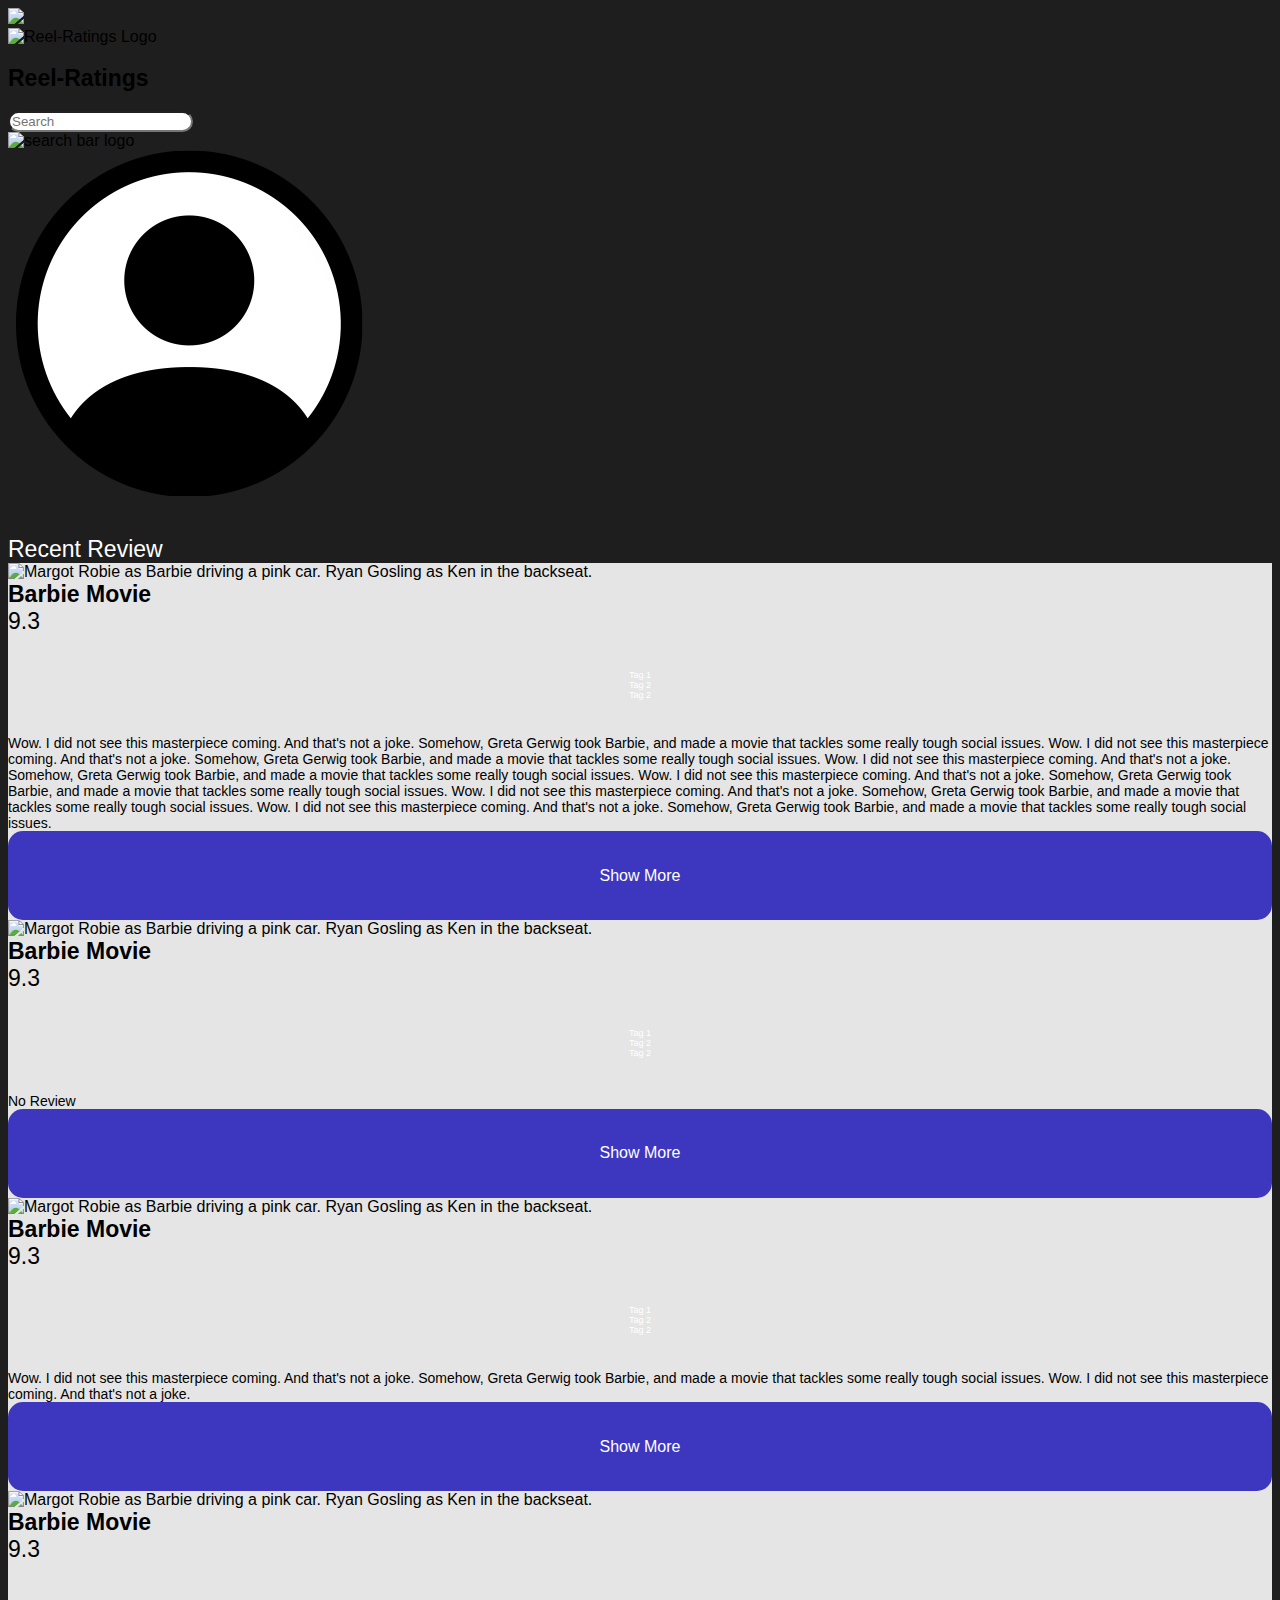
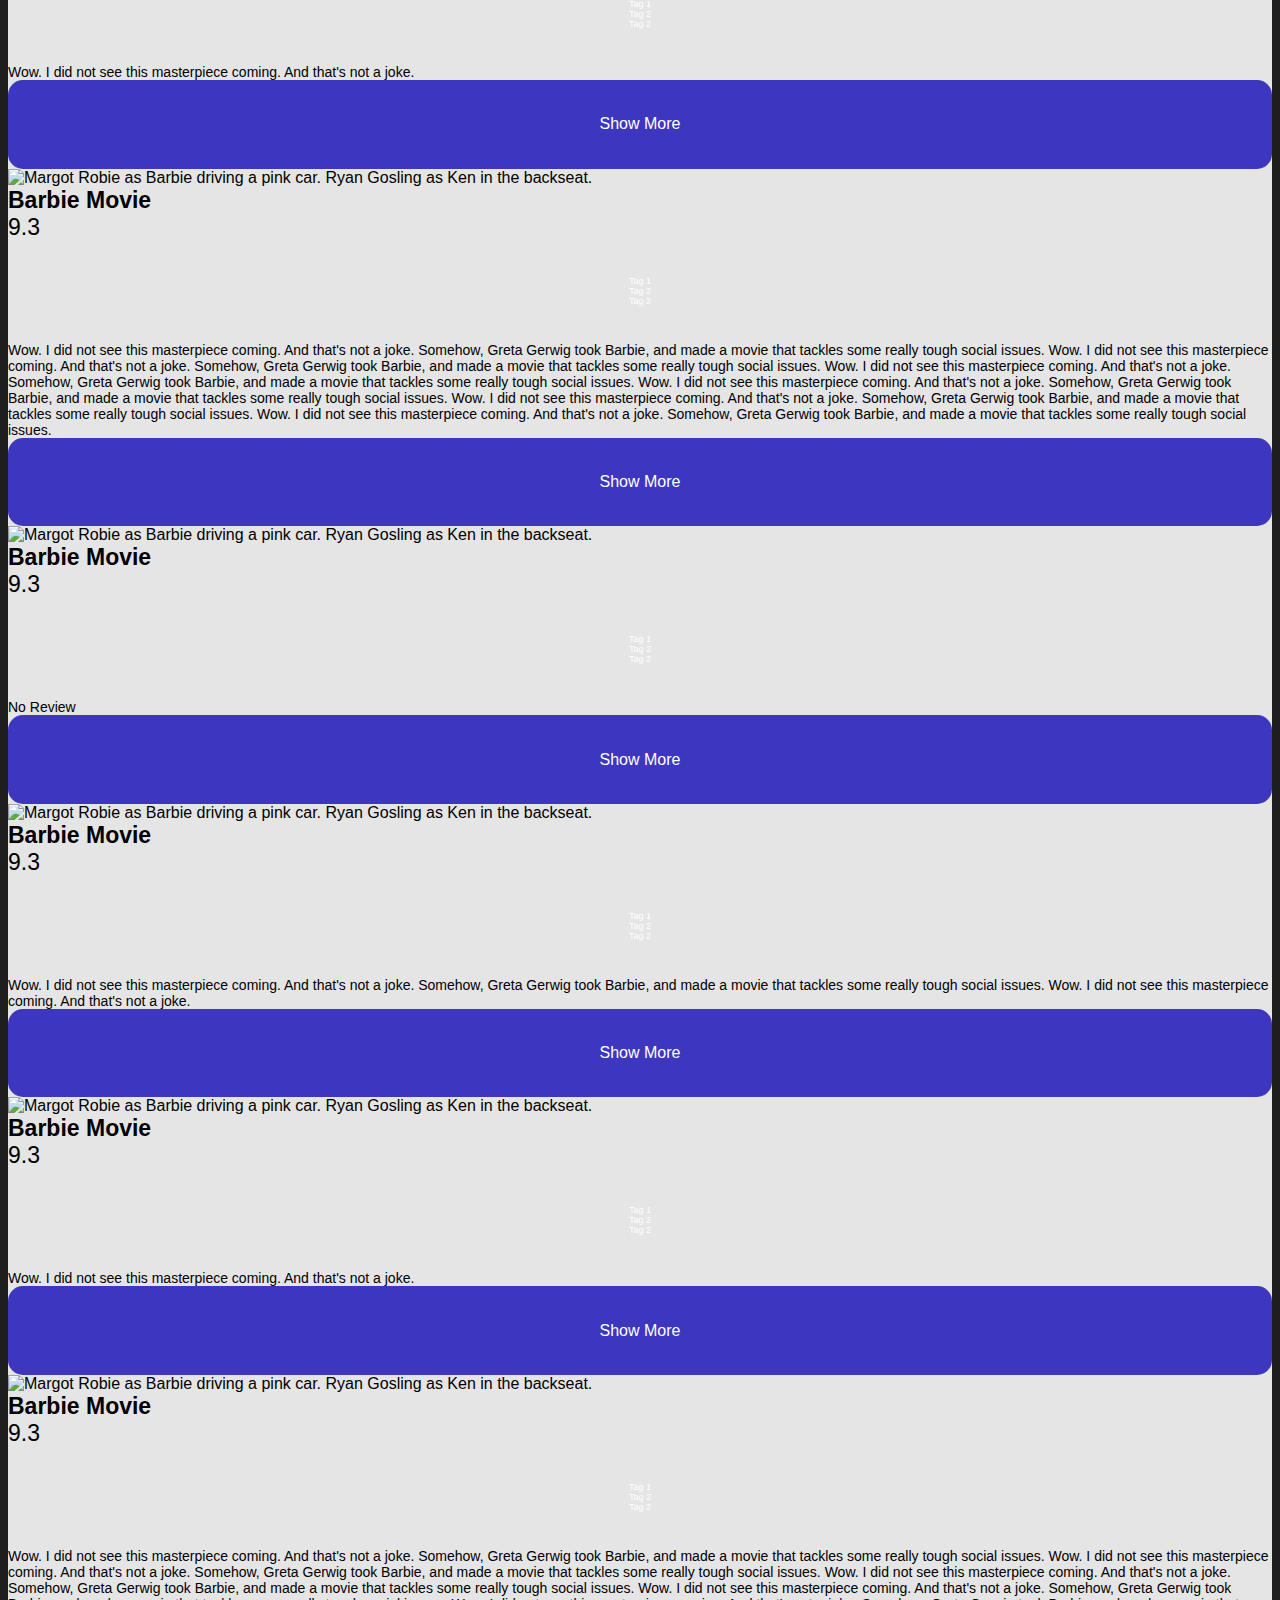
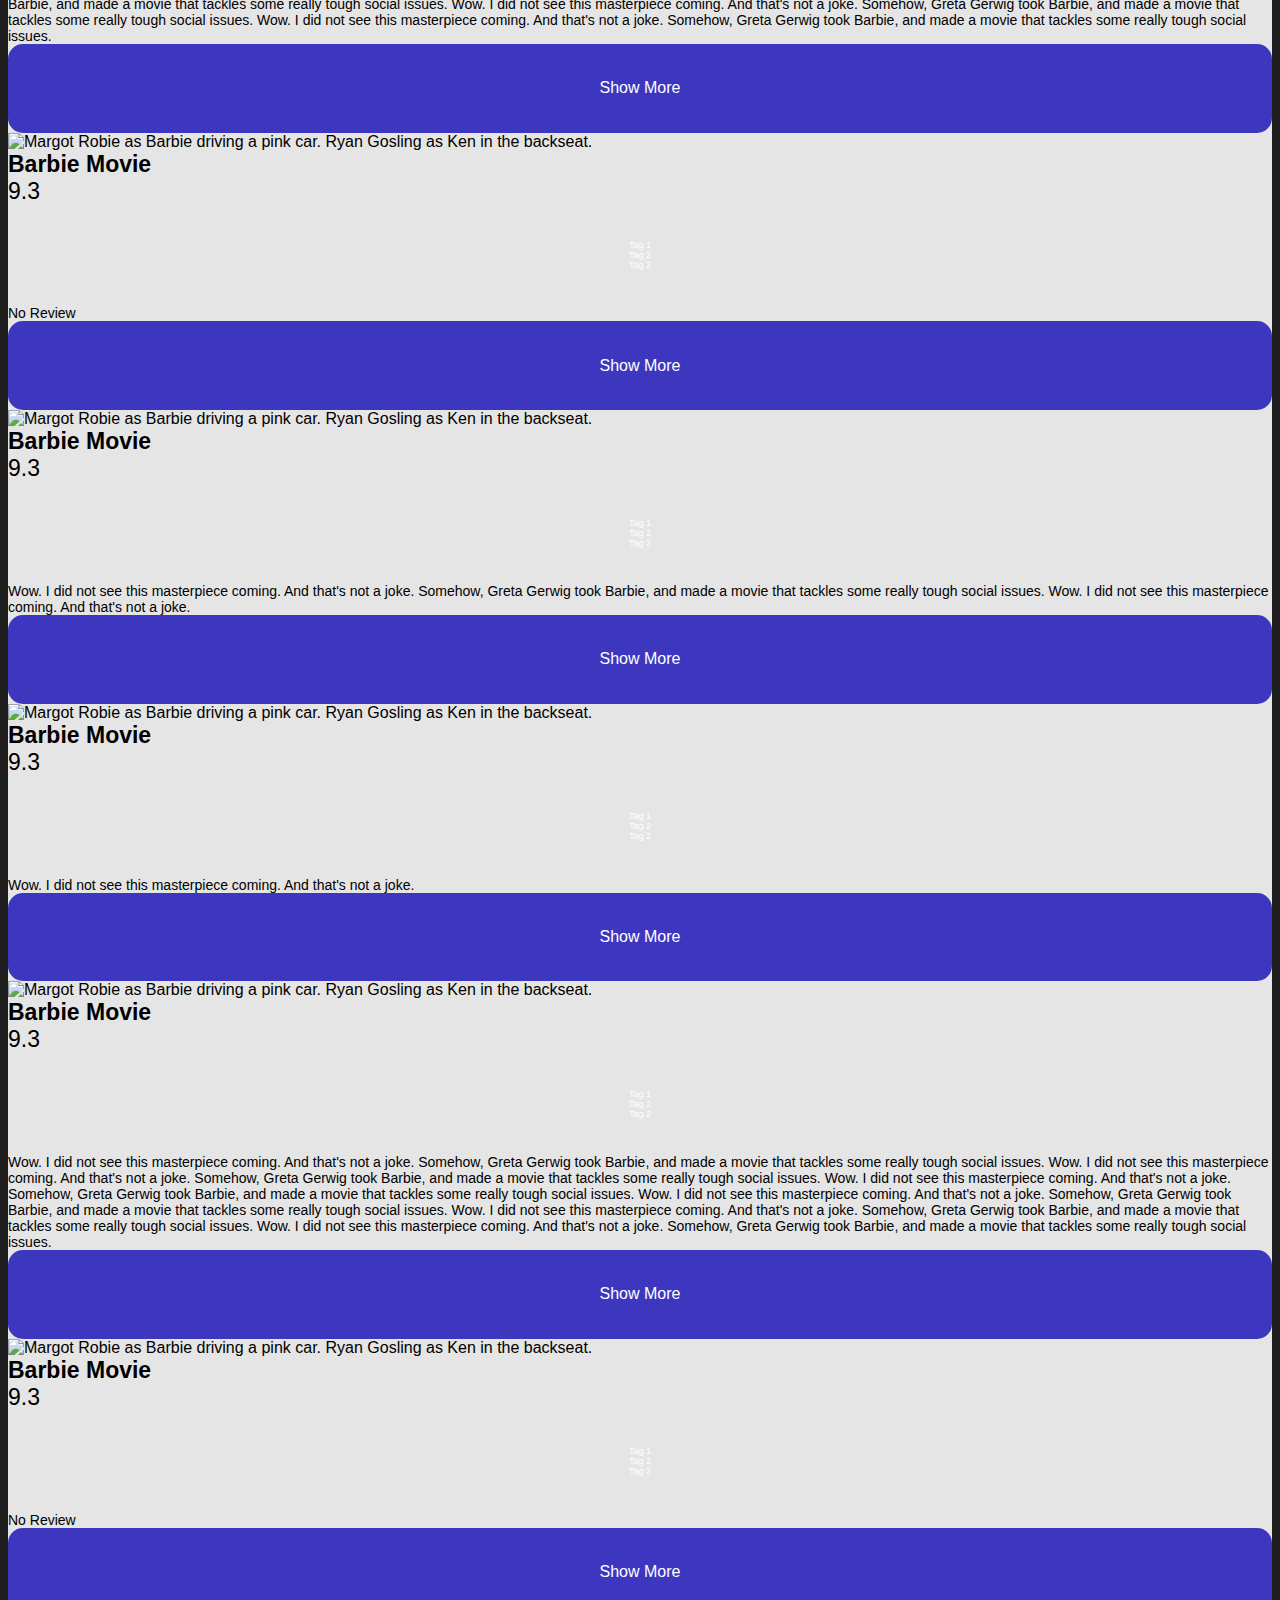
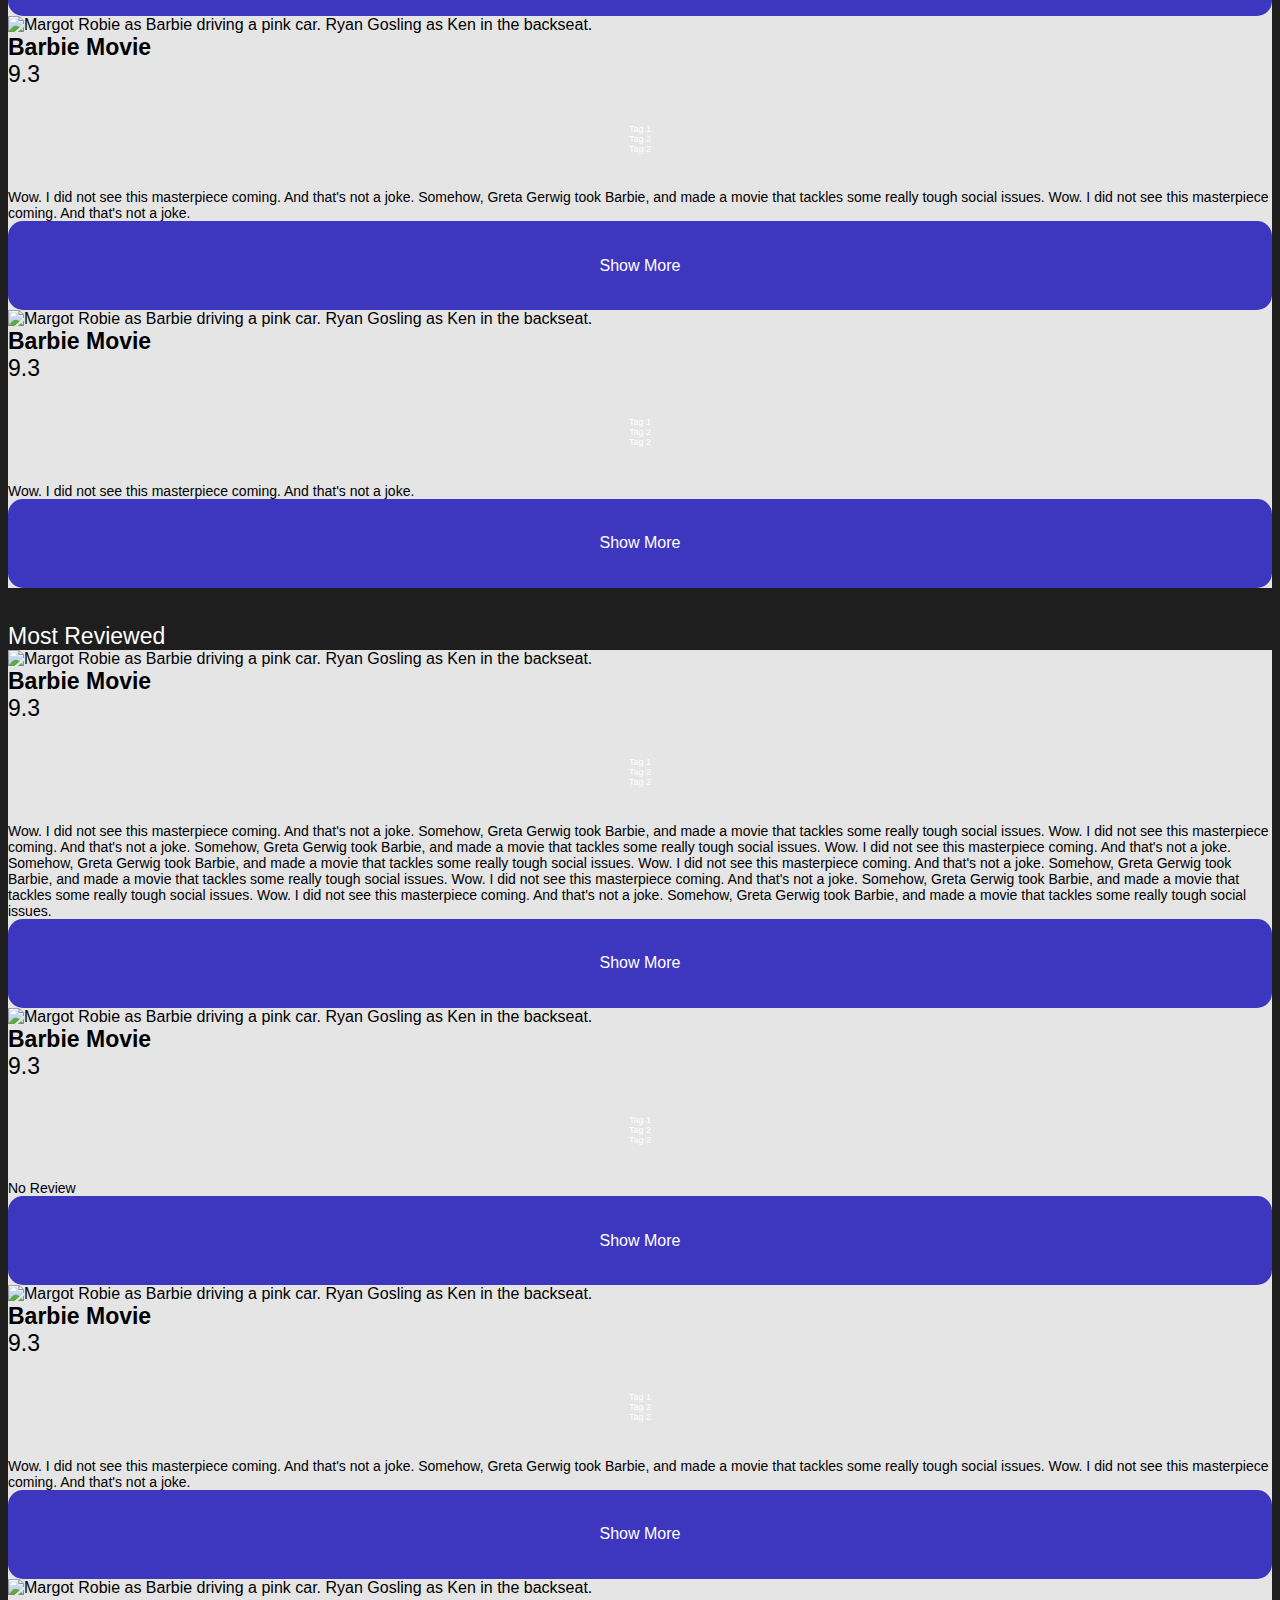
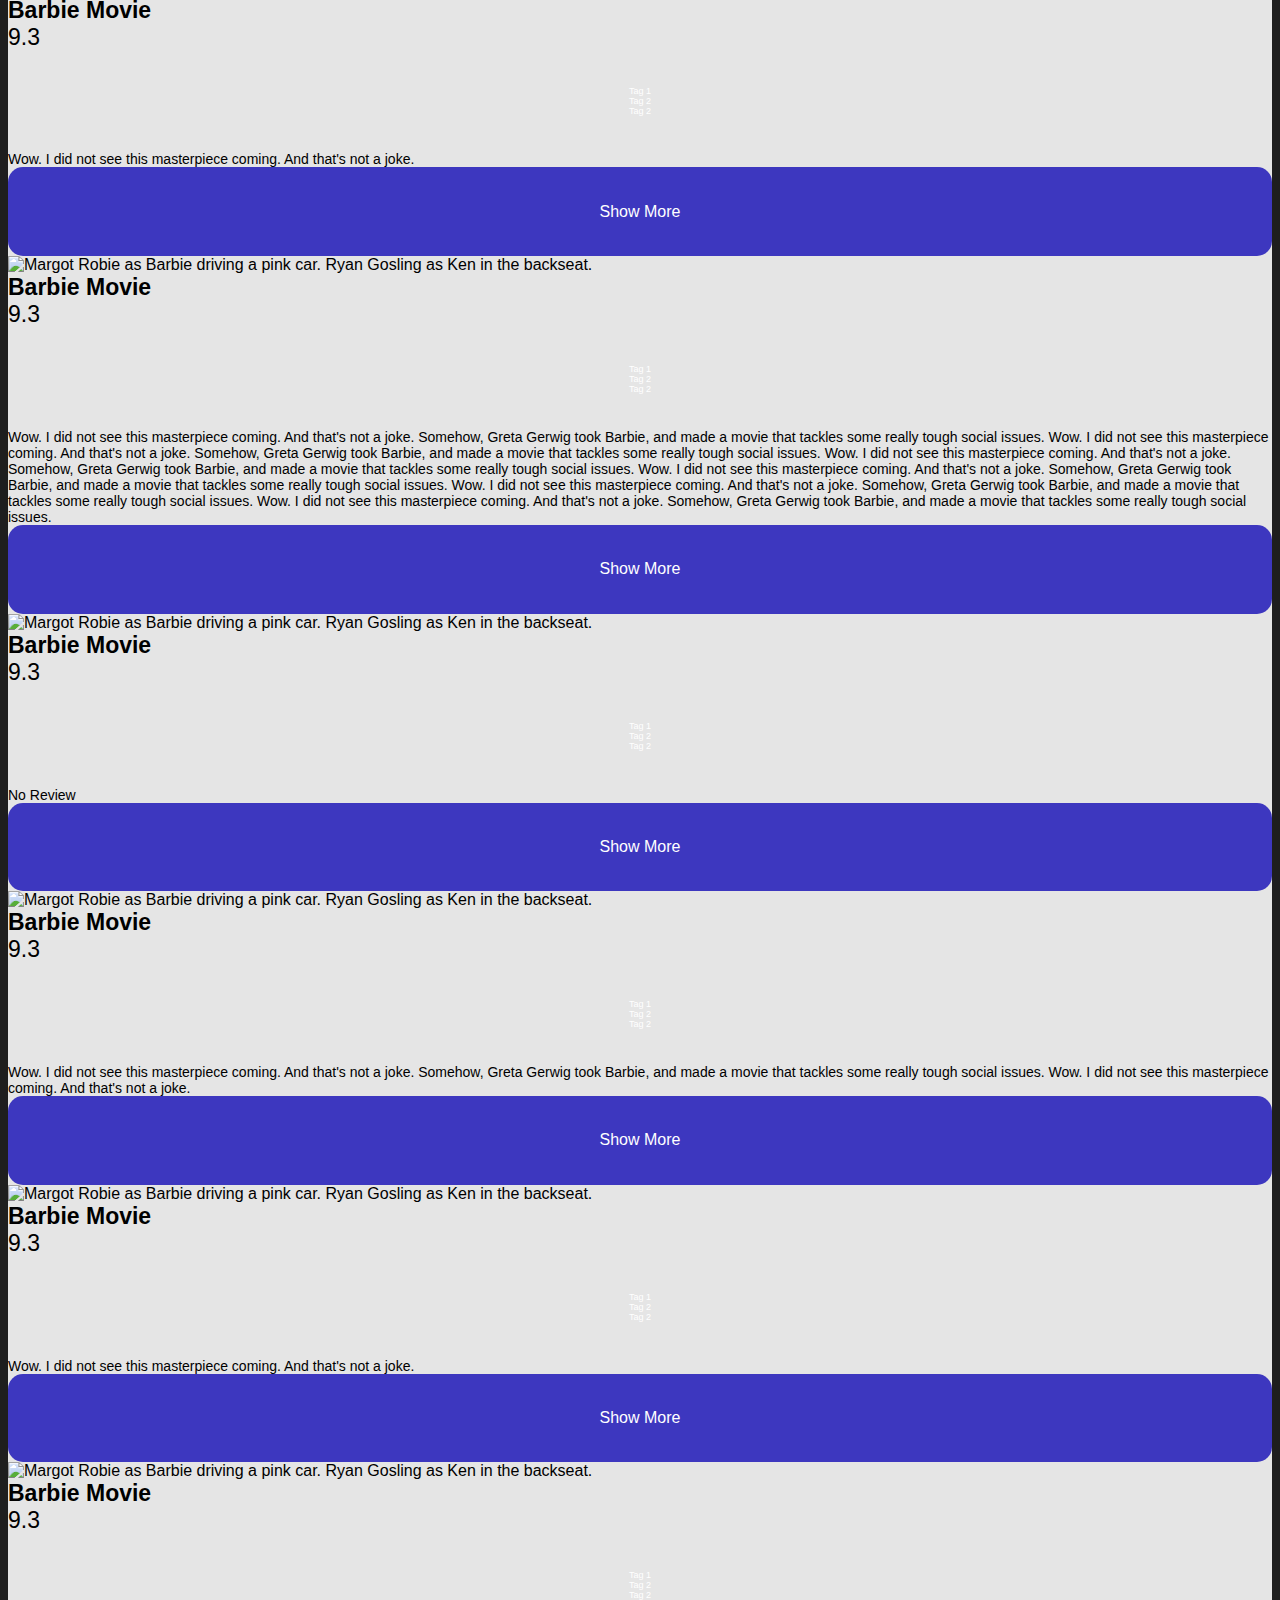
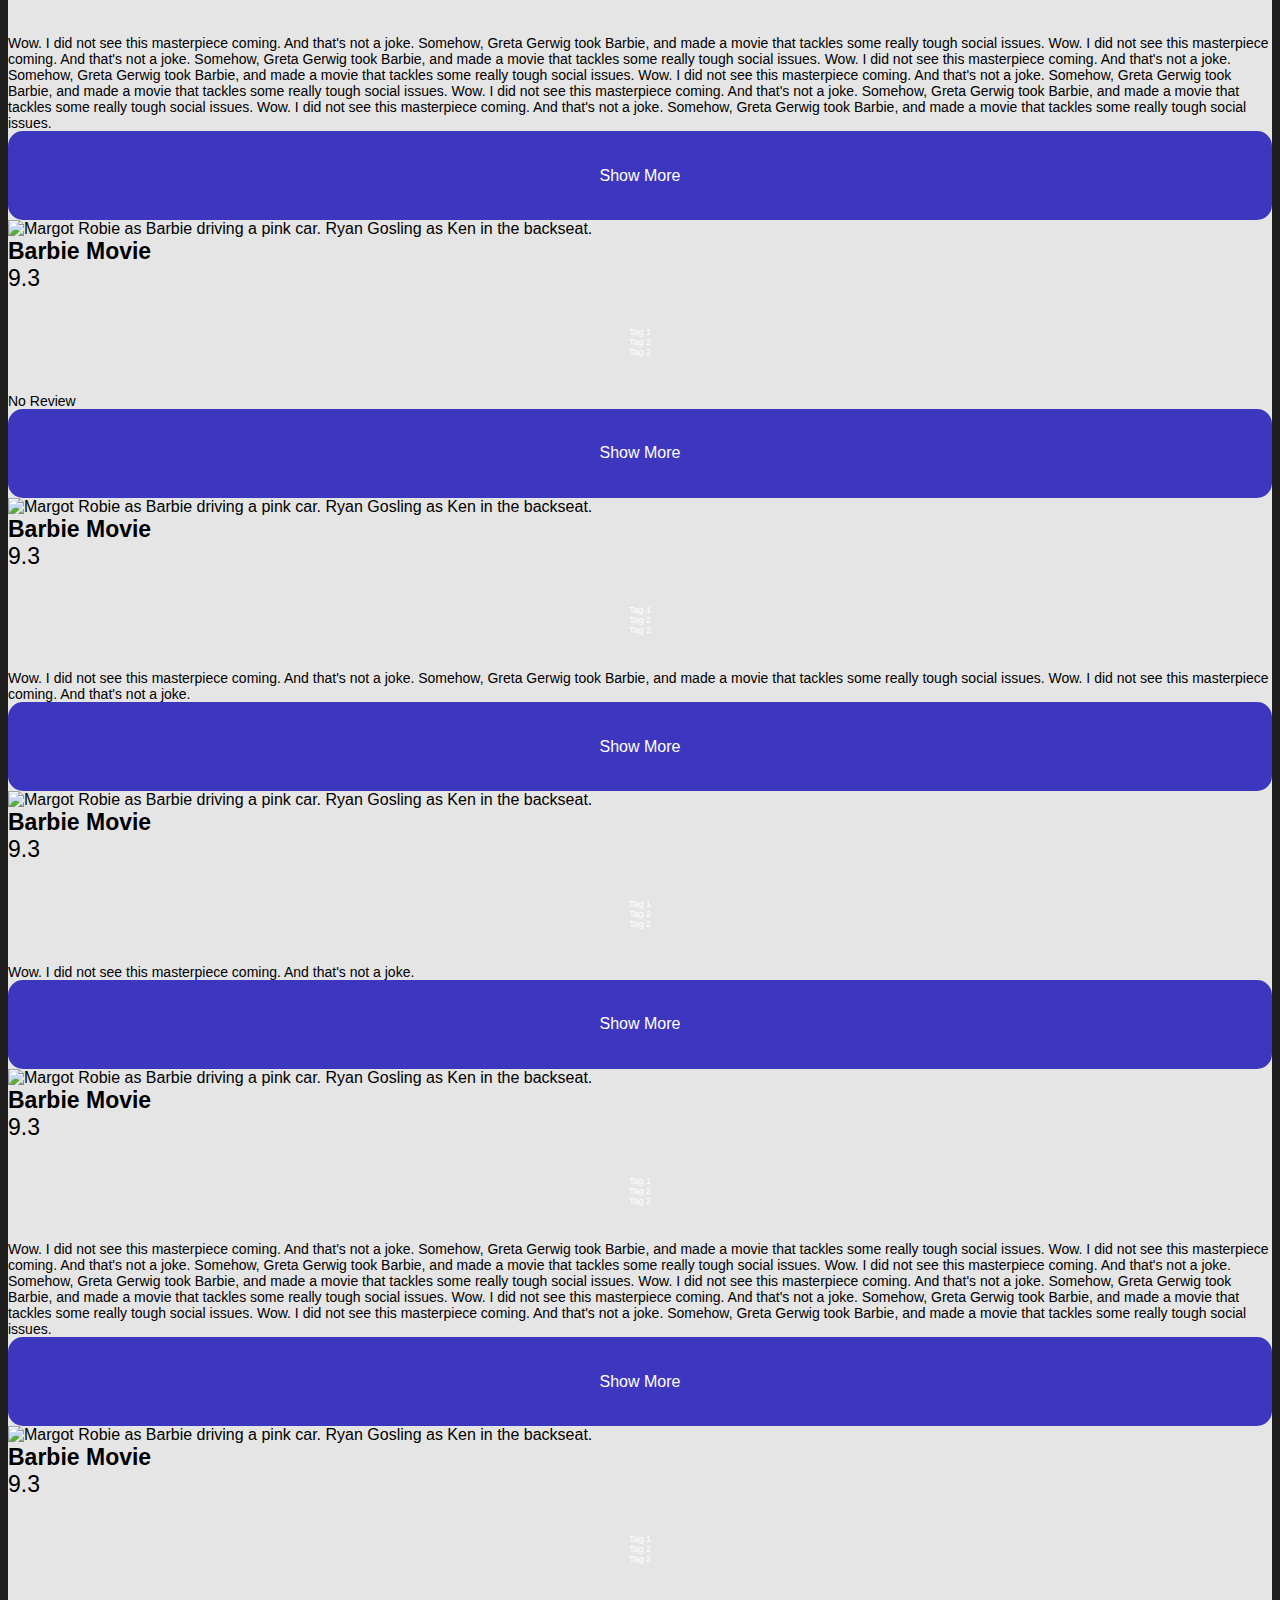
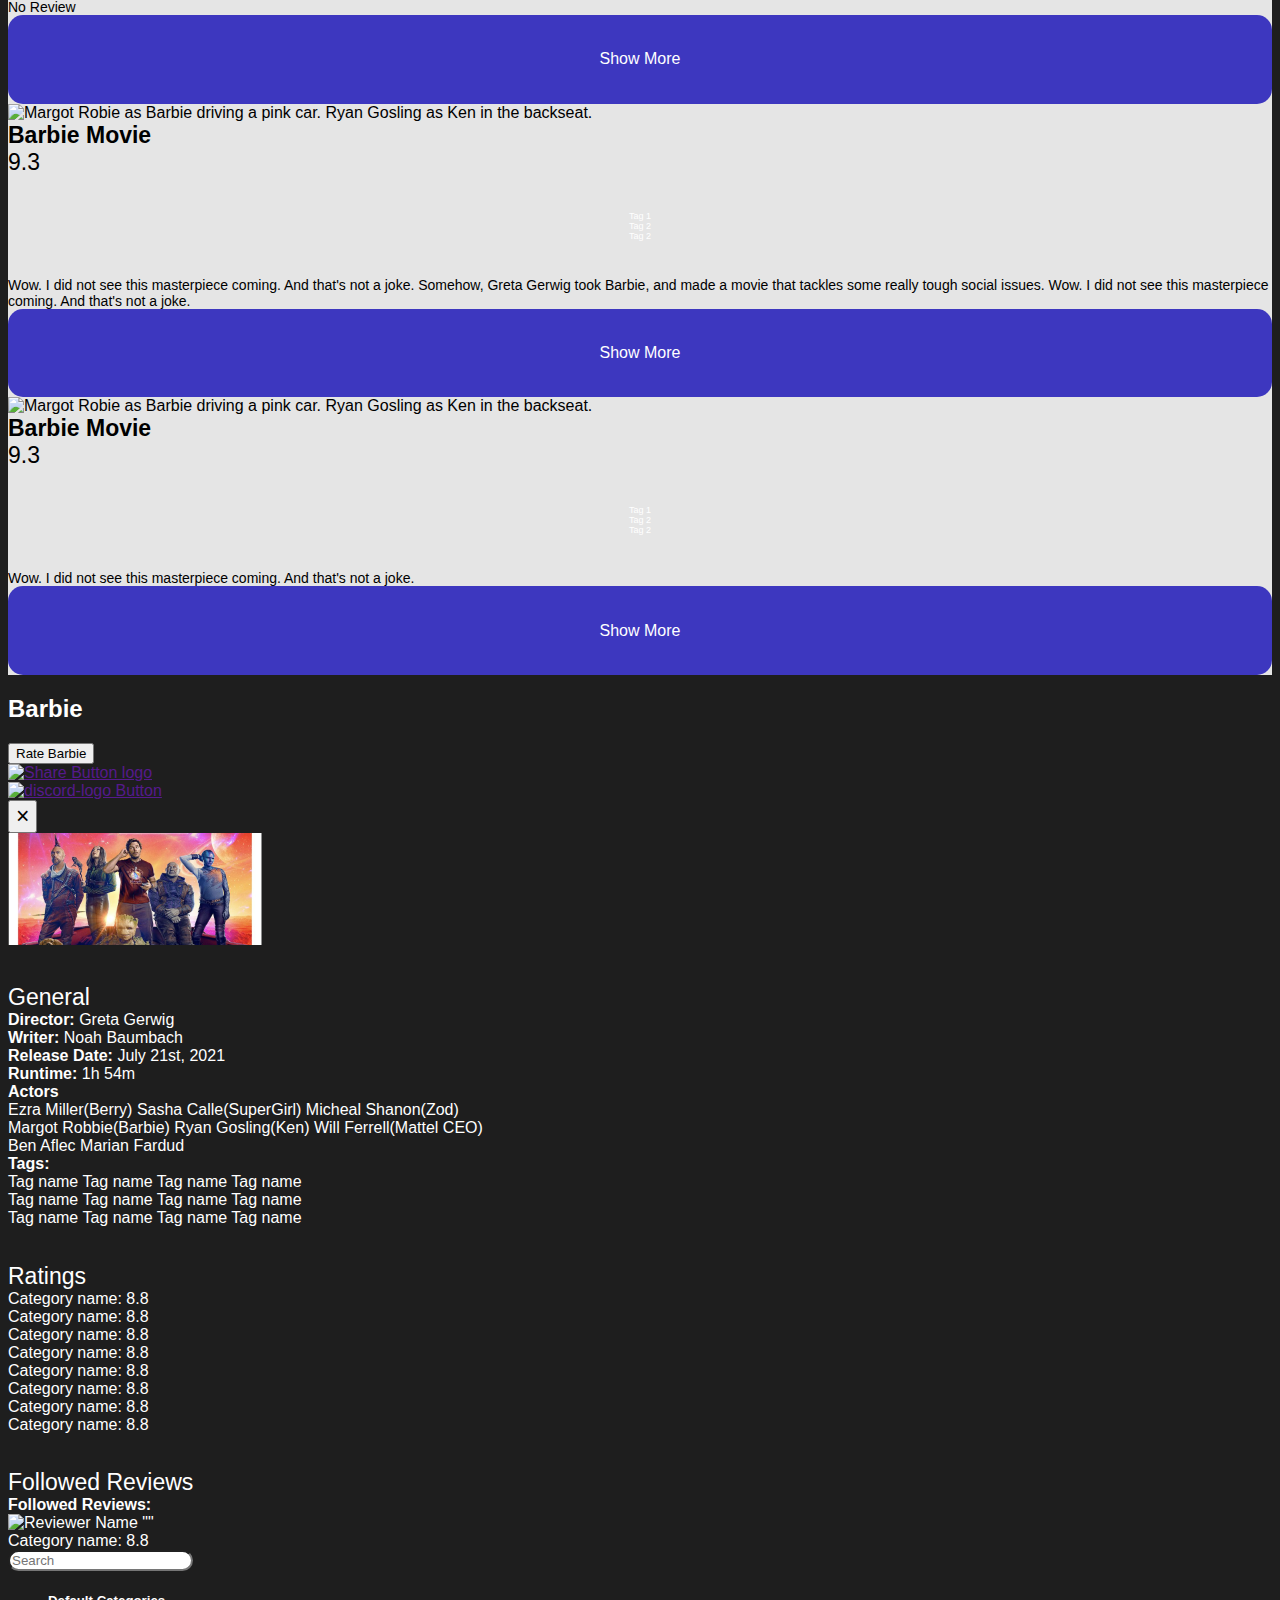
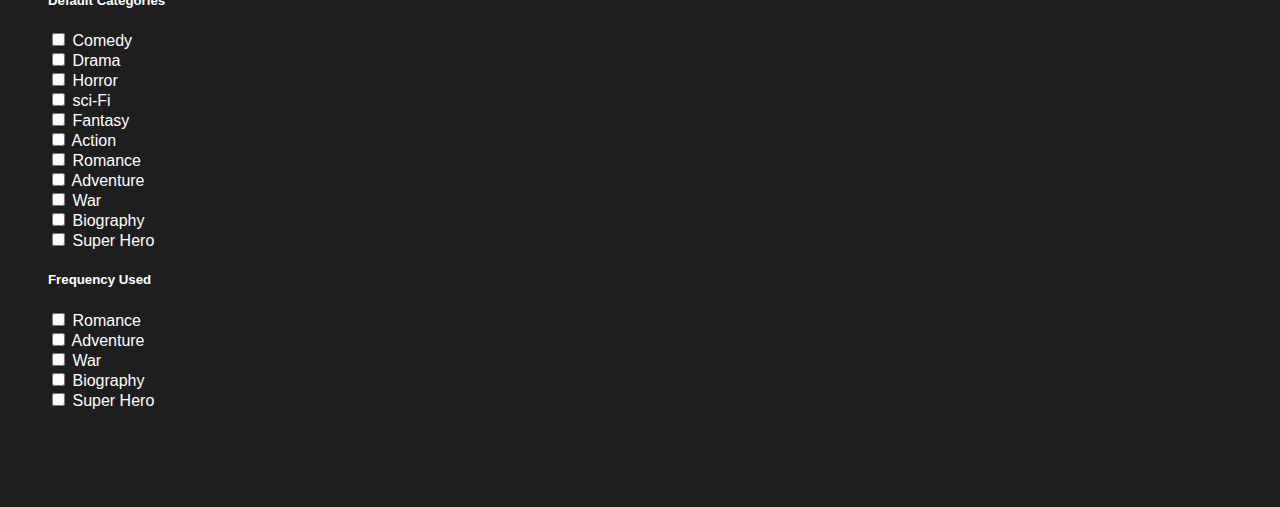
==== frontend/reel-rating-display-service/src/main/webapp/views/home.html @ 6cfa8450 "Merge pull request #8 from PavlAvstin/dev" ====
<!DOCTYPE html>
<html lang="en">

<head>
    <meta charset="UTF-8">
    <meta name="viewport" content="width=device-width, initial-scale=1.0">
    <title>Home Page - Reel Ratings</title>
    <!-- All imports are local routing or cdns -->
    <link 
        rel="stylesheet" crossorigin="anonymous"
        integrity="sha384-T3c6CoIi6uLrA9TneNEoa7RxnatzjcDSCmG1MXxSR1GAsXEV/Dwwykc2MPK8M2HN"
        href="https://cdn.jsdelivr.net/npm/bootstrap@5.3.2/dist/css/bootstrap.min.css" 
    />
    <!-- Add Bootstrap CSS link -->
    <link rel="stylesheet" href="../css/global.css"><!-- Link to CSS file -->
</head>

<body class="mbMD">
    <header class="row darkFG g-0 brBottom bcBottom pt-1 pb-1">
        <div class="col-3 offset-1">
            <div class="row">
                <div class="col-2 iconWidth p-0">
                    <img src="../images/list-white.png" class="img-fluid vcToParent" />
                </div> 
                <div class="col-2">
                    <img 
                        src="../images/Reel Rating Logo.png" 
                        alt="Reel-Ratings Logo" 
                        class="img-fluid vcToParent"
                    >
                </div>
                <div class="col-8">
                    <h2 class="text-white mdFont vcToParent">Reel-Ratings</h2>
                </div>
            </div>
        </div>

        <div class="col-3 offset-4">
            <div class="row g-0 vcToParent customShadow">
                <div class="input-group" id="searchContainer">
                    <input class="form-control brAll" type="search" placeholder="Search" aria-label="Search">
                    <div class="input-group-append">
                        <div class="btPrimaryStyle iconWidth pXL prXXL plXXL brRight" type="submit">
                            <img src="../images/search-white.png" alt="search bar logo" class="img-fluid">
                        </div>
                    </div>
                </div>
                <div id="profileIconContainer" class="iconWidth">
                    <img src="../images/bsIconPerson.png" alt="profile picture" class="img-fluid">
                </div>
            </div>
        </div>
    </header>

    <!--  **************************************Cards Start Here******************************************-->
    <div class="row"> <!-- Start of cards -->
        <div class="col-10 offset-1">
            <div class="titleGridRow mtXSM">
                <span class="gridTitle mdFont fontWhite mtXSM">Recent Review</span>
                <span class="titleLine brAll vcToParent customShadow"></span>
            </div>
            <div class="carousel slide mtXXSM row" data-bs-ride="carousel" id="recentReviewCarousel">
                <div class="carousel-inner">
                    <div class="carousel-item active"  data-bs-interval="15000">
                        <div class="carouselRow">
                            <div class="movieCard bgNeutral card">
                                <img 
                                    src="../images/Barbie.webp" class="card-img-top  pt-1"
                                    alt="Margot Robie as Barbie driving a pink car. Ryan Gosling as Ken in the backseat." 
                                />
                                <div class="card-body">
                                    <div class="row g-0">
                                        <div class=" col-10 card-title mdFont">Barbie Movie</div>
                                        <div class=" col-2 textRight mdFont">9.3</div>
                                    </div>
                                    <progress-bar 
                                        scaleStart="1" scaleEnd="10" ratingValue="9.3" 
                                        lowRatingColor="#3d37bf" highRatingColor="#00ff00">
                                    </progress-bar>
                                    <div class="row g-0 mtXSM mbXSM">
                                        <div class="brAll pXXSM col-4 textCenter fontWhite bgSecondary xsFont">Tag 1</div>
                                        <div class="brAll pXXSM col-4 textCenter fontWhite bgSecondary xsFont">Tag 2</div>
                                        <div class="brAll pXXSM col-4 textCenter fontWhite bgSecondary xsFont">Tag 2</div>
                                    </div>
                                    <div class="card-text">
                                        <div class="fadeAwayNeutral fullWidth"></div>
                                        Wow. I did not see this masterpiece coming. And that's not a joke. Somehow, Greta
                                        Gerwig took Barbie, and made a movie that tackles some really tough social issues.
                                        Wow. I did not see this masterpiece coming. And that's not a joke. Somehow, Greta
                                        Gerwig took Barbie, and made a movie that tackles some really tough social issues.
                                        Wow. I did not see this masterpiece coming. And that's not a joke. Somehow, Greta
                                        Gerwig took Barbie, and made a movie that tackles some really tough social issues.
                                        Wow. I did not see this masterpiece coming. And that's not a joke. Somehow, Greta
                                        Gerwig took Barbie, and made a movie that tackles some really tough social issues.
                                        Wow. I did not see this masterpiece coming. And that's not a joke. Somehow, Greta
                                        Gerwig took Barbie, and made a movie that tackles some really tough social issues.
                                        Wow. I did not see this masterpiece coming. And that's not a joke. Somehow, Greta
                                        Gerwig took Barbie, and made a movie that tackles some really tough social issues.
                                    </div>
                                    <div 
                                        data-bs-toggle="modal" data-bs-target="#showMoreModal"
                                        class="bgPrimary fontWhite fullWidth btPrimaryStyle textCenter ptXSM pbXSM brAll customShadow"
                                    >
                                        Show More
                                    </div>
                                </div>
                            </div>
                            <div class="movieCard bgNeutral card">
                                <img 
                                    src="../images/Barbie.webp" class="card-img-top  pt-1"
                                    alt="Margot Robie as Barbie driving a pink car. Ryan Gosling as Ken in the backseat." 
                                />
                                <div class="card-body">
                                    <div class="row g-0">
                                        <div class=" col-10 card-title mdFont">Barbie Movie</div>
                                        <div class=" col-2 textRight mdFont">9.3</div>
                                    </div>
                                    <progress-bar 
                                        scaleStart="1" scaleEnd="10" ratingValue="9.3" 
                                        lowRatingColor="#3d37bf" highRatingColor="#00ff00">
                                    </progress-bar>
                                    <div class="row g-0 mtXSM mbXSM">
                                        <div class="brAll pXXSM col-4 textCenter fontWhite bgSecondary xsFont">Tag 1</div>
                                        <div class="brAll pXXSM col-4 textCenter fontWhite bgSecondary xsFont">Tag 2</div>
                                        <div class="brAll pXXSM col-4 textCenter fontWhite bgSecondary xsFont">Tag 2</div>
                                    </div>
                                    <div class="card-text">
                                        <div class="fadeAwayNeutral fullWidth"></div>
                                        No Review
                                    </div>
                                    <div 
                                        data-bs-toggle="modal" data-bs-target="#showMoreModal"
                                        class="bgPrimary fontWhite fullWidth btPrimaryStyle textCenter ptXSM pbXSM brAll customShadow"
                                    >
                                        Show More
                                    </div>
                                </div>
                            </div>
                            <div class="movieCard bgNeutral card">
                                <img 
                                    src="../images/Barbie.webp" class="card-img-top  pt-1"
                                    alt="Margot Robie as Barbie driving a pink car. Ryan Gosling as Ken in the backseat." 
                                />
                                <div class="card-body">
                                    <div class="row g-0">
                                        <div class=" col-10 card-title mdFont">Barbie Movie</div>
                                        <div class=" col-2 textRight mdFont">9.3</div>
                                    </div>
                                    <progress-bar 
                                        scaleStart="1" scaleEnd="10" ratingValue="9.3" 
                                        lowRatingColor="#3d37bf" highRatingColor="#00ff00">
                                    </progress-bar>
                                    <div class="row g-0 mtXSM mbXSM">
                                        <div class="brAll pXXSM col-4 textCenter fontWhite bgSecondary xsFont">Tag 1</div>
                                        <div class="brAll pXXSM col-4 textCenter fontWhite bgSecondary xsFont">Tag 2</div>
                                        <div class="brAll pXXSM col-4 textCenter fontWhite bgSecondary xsFont">Tag 2</div>
                                    </div>
                                    <div class="card-text">
                                        <div class="fadeAwayNeutral fullWidth"></div>
                                        Wow. I did not see this masterpiece coming. And that's not a joke. Somehow, Greta
                                        Gerwig took Barbie, and made a movie that tackles some really tough social issues.
                                        Wow. I did not see this masterpiece coming. And that's not a joke.
                                    </div>
                                    <div 
                                        data-bs-toggle="modal" data-bs-target="#showMoreModal"
                                        class="bgPrimary fontWhite fullWidth btPrimaryStyle textCenter ptXSM pbXSM brAll customShadow"
                                    >
                                        Show More
                                    </div>
                                </div>
                            </div>
                            <div class="movieCard bgNeutral card">
                                <img 
                                    src="../images/Barbie.webp" class="card-img-top  pt-1"
                                    alt="Margot Robie as Barbie driving a pink car. Ryan Gosling as Ken in the backseat." 
                                />
                                <div class="card-body">
                                    <div class="row g-0">
                                        <div class=" col-10 card-title mdFont">Barbie Movie</div>
                                        <div class=" col-2 textRight mdFont">9.3</div>
                                    </div>
                                    <progress-bar 
                                        scaleStart="1" scaleEnd="10" ratingValue="9.3" 
                                        lowRatingColor="#3d37bf" highRatingColor="#00ff00">
                                    </progress-bar>
                                    <div class="row g-0 mtXSM mbXSM">
                                        <div class="brAll pXXSM col-4 textCenter fontWhite bgSecondary xsFont">Tag 1</div>
                                        <div class="brAll pXXSM col-4 textCenter fontWhite bgSecondary xsFont">Tag 2</div>
                                        <div class="brAll pXXSM col-4 textCenter fontWhite bgSecondary xsFont">Tag 2</div>
                                    </div>
                                    <div class="card-text">
                                        <div class="fadeAwayNeutral fullWidth"></div>
                                        Wow. I did not see this masterpiece coming. And that's not a joke.
                                    </div>
                                    <div 
                                        data-bs-toggle="modal" data-bs-target="#showMoreModal"
                                        class="bgPrimary fontWhite fullWidth btPrimaryStyle textCenter ptXSM pbXSM brAll customShadow"
                                    >
                                        Show More
                                    </div>
                                </div>
                            </div>
                        </div>
                    </div>
                    <div class="carousel-item"  data-bs-interval="15000">
                        <div class="carouselRow">
                            <div class="movieCard bgNeutral card">
                                <img 
                                    src="../images/Barbie.webp" class="card-img-top  pt-1"
                                    alt="Margot Robie as Barbie driving a pink car. Ryan Gosling as Ken in the backseat." 
                                />
                                <div class="card-body">
                                    <div class="row g-0">
                                        <div class=" col-10 card-title mdFont">Barbie Movie</div>
                                        <div class=" col-2 textRight mdFont">9.3</div>
                                    </div>
                                    <progress-bar 
                                        scaleStart="1" scaleEnd="10" ratingValue="9.3" 
                                        lowRatingColor="#3d37bf" highRatingColor="#00ff00">
                                    </progress-bar>
                                    <div class="row g-0 mtXSM mbXSM">
                                        <div class="brAll pXXSM col-4 textCenter fontWhite bgSecondary xsFont">Tag 1</div>
                                        <div class="brAll pXXSM col-4 textCenter fontWhite bgSecondary xsFont">Tag 2</div>
                                        <div class="brAll pXXSM col-4 textCenter fontWhite bgSecondary xsFont">Tag 2</div>
                                    </div>
                                    <div class="card-text">
                                        <div class="fadeAwayNeutral fullWidth"></div>
                                        Wow. I did not see this masterpiece coming. And that's not a joke. Somehow, Greta
                                        Gerwig took Barbie, and made a movie that tackles some really tough social issues.
                                        Wow. I did not see this masterpiece coming. And that's not a joke. Somehow, Greta
                                        Gerwig took Barbie, and made a movie that tackles some really tough social issues.
                                        Wow. I did not see this masterpiece coming. And that's not a joke. Somehow, Greta
                                        Gerwig took Barbie, and made a movie that tackles some really tough social issues.
                                        Wow. I did not see this masterpiece coming. And that's not a joke. Somehow, Greta
                                        Gerwig took Barbie, and made a movie that tackles some really tough social issues.
                                        Wow. I did not see this masterpiece coming. And that's not a joke. Somehow, Greta
                                        Gerwig took Barbie, and made a movie that tackles some really tough social issues.
                                        Wow. I did not see this masterpiece coming. And that's not a joke. Somehow, Greta
                                        Gerwig took Barbie, and made a movie that tackles some really tough social issues.
                                    </div>
                                    <div 
                                        data-bs-toggle="modal" data-bs-target="#showMoreModal"
                                        class="bgPrimary fontWhite fullWidth btPrimaryStyle textCenter ptXSM pbXSM brAll customShadow"
                                    >
                                        Show More
                                    </div>
                                </div>
                            </div>
                            <div class="movieCard bgNeutral card">
                                <img 
                                    src="../images/Barbie.webp" class="card-img-top  pt-1"
                                    alt="Margot Robie as Barbie driving a pink car. Ryan Gosling as Ken in the backseat." 
                                />
                                <div class="card-body">
                                    <div class="row g-0">
                                        <div class=" col-10 card-title mdFont">Barbie Movie</div>
                                        <div class=" col-2 textRight mdFont">9.3</div>
                                    </div>
                                    <progress-bar 
                                        scaleStart="1" scaleEnd="10" ratingValue="9.3" 
                                        lowRatingColor="#3d37bf" highRatingColor="#00ff00">
                                    </progress-bar>
                                    <div class="row g-0 mtXSM mbXSM">
                                        <div class="brAll pXXSM col-4 textCenter fontWhite bgSecondary xsFont">Tag 1</div>
                                        <div class="brAll pXXSM col-4 textCenter fontWhite bgSecondary xsFont">Tag 2</div>
                                        <div class="brAll pXXSM col-4 textCenter fontWhite bgSecondary xsFont">Tag 2</div>
                                    </div>
                                    <div class="card-text">
                                        <div class="fadeAwayNeutral fullWidth"></div>
                                        No Review
                                    </div>
                                    <div 
                                        data-bs-toggle="modal" data-bs-target="#showMoreModal"
                                        class="bgPrimary fontWhite fullWidth btPrimaryStyle textCenter ptXSM pbXSM brAll customShadow"
                                    >
                                        Show More
                                    </div>
                                </div>
                            </div>
                            <div class="movieCard bgNeutral card">
                                <img 
                                    src="../images/Barbie.webp" class="card-img-top  pt-1"
                                    alt="Margot Robie as Barbie driving a pink car. Ryan Gosling as Ken in the backseat." 
                                />
                                <div class="card-body">
                                    <div class="row g-0">
                                        <div class=" col-10 card-title mdFont">Barbie Movie</div>
                                        <div class=" col-2 textRight mdFont">9.3</div>
                                    </div>
                                    <progress-bar 
                                        scaleStart="1" scaleEnd="10" ratingValue="9.3" 
                                        lowRatingColor="#3d37bf" highRatingColor="#00ff00">
                                    </progress-bar>
                                    <div class="row g-0 mtXSM mbXSM">
                                        <div class="brAll pXXSM col-4 textCenter fontWhite bgSecondary xsFont">Tag 1</div>
                                        <div class="brAll pXXSM col-4 textCenter fontWhite bgSecondary xsFont">Tag 2</div>
                                        <div class="brAll pXXSM col-4 textCenter fontWhite bgSecondary xsFont">Tag 2</div>
                                    </div>
                                    <div class="card-text">
                                        <div class="fadeAwayNeutral fullWidth"></div>
                                        Wow. I did not see this masterpiece coming. And that's not a joke. Somehow, Greta
                                        Gerwig took Barbie, and made a movie that tackles some really tough social issues.
                                        Wow. I did not see this masterpiece coming. And that's not a joke.
                                    </div>
                                    <div 
                                        data-bs-toggle="modal" data-bs-target="#showMoreModal"
                                        class="bgPrimary fontWhite fullWidth btPrimaryStyle textCenter ptXSM pbXSM brAll customShadow"
                                    >
                                        Show More
                                    </div>
                                </div>
                            </div>
                            <div class="movieCard bgNeutral card">
                                <img 
                                    src="../images/Barbie.webp" class="card-img-top  pt-1"
                                    alt="Margot Robie as Barbie driving a pink car. Ryan Gosling as Ken in the backseat." 
                                />
                                <div class="card-body">
                                    <div class="row g-0">
                                        <div class=" col-10 card-title mdFont">Barbie Movie</div>
                                        <div class=" col-2 textRight mdFont">9.3</div>
                                    </div>
                                    <progress-bar 
                                        scaleStart="1" scaleEnd="10" ratingValue="9.3" 
                                        lowRatingColor="#3d37bf" highRatingColor="#00ff00">
                                    </progress-bar>
                                    <div class="row g-0 mtXSM mbXSM">
                                        <div class="brAll pXXSM col-4 textCenter fontWhite bgSecondary xsFont">Tag 1</div>
                                        <div class="brAll pXXSM col-4 textCenter fontWhite bgSecondary xsFont">Tag 2</div>
                                        <div class="brAll pXXSM col-4 textCenter fontWhite bgSecondary xsFont">Tag 2</div>
                                    </div>
                                    <div class="card-text">
                                        <div class="fadeAwayNeutral fullWidth"></div>
                                        Wow. I did not see this masterpiece coming. And that's not a joke.
                                    </div>
                                    <div 
                                        data-bs-toggle="modal" data-bs-target="#showMoreModal"
                                        class="bgPrimary fontWhite fullWidth btPrimaryStyle textCenter ptXSM pbXSM brAll customShadow"
                                    >
                                        Show More
                                    </div>
                                </div>
                            </div>
                        </div>
                    </div>
                    <div class="carousel-item"  data-bs-interval="15000">
                        <div class="carouselRow">
                            <div class="movieCard bgNeutral card">
                                <img 
                                    src="../images/Barbie.webp" class="card-img-top  pt-1"
                                    alt="Margot Robie as Barbie driving a pink car. Ryan Gosling as Ken in the backseat." 
                                />
                                <div class="card-body">
                                    <div class="row g-0">
                                        <div class=" col-10 card-title mdFont">Barbie Movie</div>
                                        <div class=" col-2 textRight mdFont">9.3</div>
                                    </div>
                                    <progress-bar 
                                        scaleStart="1" scaleEnd="10" ratingValue="9.3" 
                                        lowRatingColor="#3d37bf" highRatingColor="#00ff00">
                                    </progress-bar>
                                    <div class="row g-0 mtXSM mbXSM">
                                        <div class="brAll pXXSM col-4 textCenter fontWhite bgSecondary xsFont">Tag 1</div>
                                        <div class="brAll pXXSM col-4 textCenter fontWhite bgSecondary xsFont">Tag 2</div>
                                        <div class="brAll pXXSM col-4 textCenter fontWhite bgSecondary xsFont">Tag 2</div>
                                    </div>
                                    <div class="card-text">
                                        <div class="fadeAwayNeutral fullWidth"></div>
                                        Wow. I did not see this masterpiece coming. And that's not a joke. Somehow, Greta
                                        Gerwig took Barbie, and made a movie that tackles some really tough social issues.
                                        Wow. I did not see this masterpiece coming. And that's not a joke. Somehow, Greta
                                        Gerwig took Barbie, and made a movie that tackles some really tough social issues.
                                        Wow. I did not see this masterpiece coming. And that's not a joke. Somehow, Greta
                                        Gerwig took Barbie, and made a movie that tackles some really tough social issues.
                                        Wow. I did not see this masterpiece coming. And that's not a joke. Somehow, Greta
                                        Gerwig took Barbie, and made a movie that tackles some really tough social issues.
                                        Wow. I did not see this masterpiece coming. And that's not a joke. Somehow, Greta
                                        Gerwig took Barbie, and made a movie that tackles some really tough social issues.
                                        Wow. I did not see this masterpiece coming. And that's not a joke. Somehow, Greta
                                        Gerwig took Barbie, and made a movie that tackles some really tough social issues.
                                    </div>
                                    <div 
                                        data-bs-toggle="modal" data-bs-target="#showMoreModal"
                                        class="bgPrimary fontWhite fullWidth btPrimaryStyle textCenter ptXSM pbXSM brAll customShadow"
                                    >
                                        Show More
                                    </div>
                                </div>
                            </div>
                            <div class="movieCard bgNeutral card">
                                <img 
                                    src="../images/Barbie.webp" class="card-img-top  pt-1"
                                    alt="Margot Robie as Barbie driving a pink car. Ryan Gosling as Ken in the backseat." 
                                />
                                <div class="card-body">
                                    <div class="row g-0">
                                        <div class=" col-10 card-title mdFont">Barbie Movie</div>
                                        <div class=" col-2 textRight mdFont">9.3</div>
                                    </div>
                                    <progress-bar 
                                        scaleStart="1" scaleEnd="10" ratingValue="9.3" 
                                        lowRatingColor="#3d37bf" highRatingColor="#00ff00">
                                    </progress-bar>
                                    <div class="row g-0 mtXSM mbXSM">
                                        <div class="brAll pXXSM col-4 textCenter fontWhite bgSecondary xsFont">Tag 1</div>
                                        <div class="brAll pXXSM col-4 textCenter fontWhite bgSecondary xsFont">Tag 2</div>
                                        <div class="brAll pXXSM col-4 textCenter fontWhite bgSecondary xsFont">Tag 2</div>
                                    </div>
                                    <div class="card-text">
                                        <div class="fadeAwayNeutral fullWidth"></div>
                                        No Review
                                    </div>
                                    <div 
                                        data-bs-toggle="modal" data-bs-target="#showMoreModal"
                                        class="bgPrimary fontWhite fullWidth btPrimaryStyle textCenter ptXSM pbXSM brAll customShadow"
                                    >
                                        Show More
                                    </div>
                                </div>
                            </div>
                            <div class="movieCard bgNeutral card">
                                <img 
                                    src="../images/Barbie.webp" class="card-img-top  pt-1"
                                    alt="Margot Robie as Barbie driving a pink car. Ryan Gosling as Ken in the backseat." 
                                />
                                <div class="card-body">
                                    <div class="row g-0">
                                        <div class=" col-10 card-title mdFont">Barbie Movie</div>
                                        <div class=" col-2 textRight mdFont">9.3</div>
                                    </div>
                                    <progress-bar 
                                        scaleStart="1" scaleEnd="10" ratingValue="9.3" 
                                        lowRatingColor="#3d37bf" highRatingColor="#00ff00">
                                    </progress-bar>
                                    <div class="row g-0 mtXSM mbXSM">
                                        <div class="brAll pXXSM col-4 textCenter fontWhite bgSecondary xsFont">Tag 1</div>
                                        <div class="brAll pXXSM col-4 textCenter fontWhite bgSecondary xsFont">Tag 2</div>
                                        <div class="brAll pXXSM col-4 textCenter fontWhite bgSecondary xsFont">Tag 2</div>
                                    </div>
                                    <div class="card-text">
                                        <div class="fadeAwayNeutral fullWidth"></div>
                                        Wow. I did not see this masterpiece coming. And that's not a joke. Somehow, Greta
                                        Gerwig took Barbie, and made a movie that tackles some really tough social issues.
                                        Wow. I did not see this masterpiece coming. And that's not a joke.
                                    </div>
                                    <div 
                                        data-bs-toggle="modal" data-bs-target="#showMoreModal"
                                        class="bgPrimary fontWhite fullWidth btPrimaryStyle textCenter ptXSM pbXSM brAll customShadow"
                                    >
                                        Show More
                                    </div>
                                </div>
                            </div>
                            <div class="movieCard bgNeutral card">
                                <img 
                                    src="../images/Barbie.webp" class="card-img-top  pt-1"
                                    alt="Margot Robie as Barbie driving a pink car. Ryan Gosling as Ken in the backseat." 
                                />
                                <div class="card-body">
                                    <div class="row g-0">
                                        <div class=" col-10 card-title mdFont">Barbie Movie</div>
                                        <div class=" col-2 textRight mdFont">9.3</div>
                                    </div>
                                    <progress-bar 
                                        scaleStart="1" scaleEnd="10" ratingValue="9.3" 
                                        lowRatingColor="#3d37bf" highRatingColor="#00ff00">
                                    </progress-bar>
                                    <div class="row g-0 mtXSM mbXSM">
                                        <div class="brAll pXXSM col-4 textCenter fontWhite bgSecondary xsFont">Tag 1</div>
                                        <div class="brAll pXXSM col-4 textCenter fontWhite bgSecondary xsFont">Tag 2</div>
                                        <div class="brAll pXXSM col-4 textCenter fontWhite bgSecondary xsFont">Tag 2</div>
                                    </div>
                                    <div class="card-text">
                                        <div class="fadeAwayNeutral fullWidth"></div>
                                        Wow. I did not see this masterpiece coming. And that's not a joke.
                                    </div>
                                    <div 
                                        data-bs-toggle="modal" data-bs-target="#showMoreModal"
                                        class="bgPrimary fontWhite fullWidth btPrimaryStyle textCenter ptXSM pbXSM brAll customShadow"
                                    >
                                        Show More
                                    </div>
                                </div>
                            </div>
                        </div>
                    </div>
                    <div class="carousel-item"  data-bs-interval="15000">
                        <div class="carouselRow">
                            <div class="movieCard bgNeutral card">
                                <img 
                                    src="../images/Barbie.webp" class="card-img-top  pt-1"
                                    alt="Margot Robie as Barbie driving a pink car. Ryan Gosling as Ken in the backseat." 
                                />
                                <div class="card-body">
                                    <div class="row g-0">
                                        <div class=" col-10 card-title mdFont">Barbie Movie</div>
                                        <div class=" col-2 textRight mdFont">9.3</div>
                                    </div>
                                    <progress-bar 
                                        scaleStart="1" scaleEnd="10" ratingValue="9.3" 
                                        lowRatingColor="#3d37bf" highRatingColor="#00ff00">
                                    </progress-bar>
                                    <div class="row g-0 mtXSM mbXSM">
                                        <div class="brAll pXXSM col-4 textCenter fontWhite bgSecondary xsFont">Tag 1</div>
                                        <div class="brAll pXXSM col-4 textCenter fontWhite bgSecondary xsFont">Tag 2</div>
                                        <div class="brAll pXXSM col-4 textCenter fontWhite bgSecondary xsFont">Tag 2</div>
                                    </div>
                                    <div class="card-text">
                                        <div class="fadeAwayNeutral fullWidth"></div>
                                        Wow. I did not see this masterpiece coming. And that's not a joke. Somehow, Greta
                                        Gerwig took Barbie, and made a movie that tackles some really tough social issues.
                                        Wow. I did not see this masterpiece coming. And that's not a joke. Somehow, Greta
                                        Gerwig took Barbie, and made a movie that tackles some really tough social issues.
                                        Wow. I did not see this masterpiece coming. And that's not a joke. Somehow, Greta
                                        Gerwig took Barbie, and made a movie that tackles some really tough social issues.
                                        Wow. I did not see this masterpiece coming. And that's not a joke. Somehow, Greta
                                        Gerwig took Barbie, and made a movie that tackles some really tough social issues.
                                        Wow. I did not see this masterpiece coming. And that's not a joke. Somehow, Greta
                                        Gerwig took Barbie, and made a movie that tackles some really tough social issues.
                                        Wow. I did not see this masterpiece coming. And that's not a joke. Somehow, Greta
                                        Gerwig took Barbie, and made a movie that tackles some really tough social issues.
                                    </div>
                                    <div 
                                        data-bs-toggle="modal" data-bs-target="#showMoreModal"
                                        class="bgPrimary fontWhite fullWidth btPrimaryStyle textCenter ptXSM pbXSM brAll customShadow"
                                    >
                                        Show More
                                    </div>
                                </div>
                            </div>
                            <div class="movieCard bgNeutral card">
                                <img 
                                    src="../images/Barbie.webp" class="card-img-top  pt-1"
                                    alt="Margot Robie as Barbie driving a pink car. Ryan Gosling as Ken in the backseat." 
                                />
                                <div class="card-body">
                                    <div class="row g-0">
                                        <div class=" col-10 card-title mdFont">Barbie Movie</div>
                                        <div class=" col-2 textRight mdFont">9.3</div>
                                    </div>
                                    <progress-bar 
                                        scaleStart="1" scaleEnd="10" ratingValue="9.3" 
                                        lowRatingColor="#3d37bf" highRatingColor="#00ff00">
                                    </progress-bar>
                                    <div class="row g-0 mtXSM mbXSM">
                                        <div class="brAll pXXSM col-4 textCenter fontWhite bgSecondary xsFont">Tag 1</div>
                                        <div class="brAll pXXSM col-4 textCenter fontWhite bgSecondary xsFont">Tag 2</div>
                                        <div class="brAll pXXSM col-4 textCenter fontWhite bgSecondary xsFont">Tag 2</div>
                                    </div>
                                    <div class="card-text">
                                        <div class="fadeAwayNeutral fullWidth"></div>
                                        No Review
                                    </div>
                                    <div 
                                        data-bs-toggle="modal" data-bs-target="#showMoreModal"
                                        class="bgPrimary fontWhite fullWidth btPrimaryStyle textCenter ptXSM pbXSM brAll customShadow"
                                    >
                                        Show More
                                    </div>
                                </div>
                            </div>
                            <div class="movieCard bgNeutral card">
                                <img 
                                    src="../images/Barbie.webp" class="card-img-top  pt-1"
                                    alt="Margot Robie as Barbie driving a pink car. Ryan Gosling as Ken in the backseat." 
                                />
                                <div class="card-body">
                                    <div class="row g-0">
                                        <div class=" col-10 card-title mdFont">Barbie Movie</div>
                                        <div class=" col-2 textRight mdFont">9.3</div>
                                    </div>
                                    <progress-bar 
                                        scaleStart="1" scaleEnd="10" ratingValue="9.3" 
                                        lowRatingColor="#3d37bf" highRatingColor="#00ff00">
                                    </progress-bar>
                                    <div class="row g-0 mtXSM mbXSM">
                                        <div class="brAll pXXSM col-4 textCenter fontWhite bgSecondary xsFont">Tag 1</div>
                                        <div class="brAll pXXSM col-4 textCenter fontWhite bgSecondary xsFont">Tag 2</div>
                                        <div class="brAll pXXSM col-4 textCenter fontWhite bgSecondary xsFont">Tag 2</div>
                                    </div>
                                    <div class="card-text">
                                        <div class="fadeAwayNeutral fullWidth"></div>
                                        Wow. I did not see this masterpiece coming. And that's not a joke. Somehow, Greta
                                        Gerwig took Barbie, and made a movie that tackles some really tough social issues.
                                        Wow. I did not see this masterpiece coming. And that's not a joke.
                                    </div>
                                    <div 
                                        data-bs-toggle="modal" data-bs-target="#showMoreModal"
                                        class="bgPrimary fontWhite fullWidth btPrimaryStyle textCenter ptXSM pbXSM brAll customShadow"
                                    >
                                        Show More
                                    </div>
                                </div>
                            </div>
                            <div class="movieCard bgNeutral card">
                                <img 
                                    src="../images/Barbie.webp" class="card-img-top  pt-1"
                                    alt="Margot Robie as Barbie driving a pink car. Ryan Gosling as Ken in the backseat." 
                                />
                                <div class="card-body">
                                    <div class="row g-0">
                                        <div class=" col-10 card-title mdFont">Barbie Movie</div>
                                        <div class=" col-2 textRight mdFont">9.3</div>
                                    </div>
                                    <progress-bar 
                                        scaleStart="1" scaleEnd="10" ratingValue="9.3" 
                                        lowRatingColor="#3d37bf" highRatingColor="#00ff00">
                                    </progress-bar>
                                    <div class="row g-0 mtXSM mbXSM">
                                        <div class="brAll pXXSM col-4 textCenter fontWhite bgSecondary xsFont">Tag 1</div>
                                        <div class="brAll pXXSM col-4 textCenter fontWhite bgSecondary xsFont">Tag 2</div>
                                        <div class="brAll pXXSM col-4 textCenter fontWhite bgSecondary xsFont">Tag 2</div>
                                    </div>
                                    <div class="card-text">
                                        <div class="fadeAwayNeutral fullWidth"></div>
                                        Wow. I did not see this masterpiece coming. And that's not a joke.
                                    </div>
                                    <div 
                                        data-bs-toggle="modal" data-bs-target="#showMoreModal"
                                        class="bgPrimary fontWhite fullWidth btPrimaryStyle textCenter ptXSM pbXSM brAll customShadow"
                                    >
                                        Show More
                                    </div>
                                </div>
                            </div>
                        </div>
                    </div>
                </div>
            </div>










            <div class="titleGridRow mtXSM">
                <span class="gridTitle mdFont fontWhite mtXSM">Most Reviewed</span>
                <span class="titleLine brAll vcToParent customShadow"></span>
            </div>
            <div class="carousel slide mtXXSM row" data-bs-ride="carousel" id="mostReviewedCarousel">
                <div class="carousel-inner">
                    <div class="carousel-item active"  data-bs-interval="15000">
                        <div class="carouselRow">
                            <div class="movieCard bgNeutral card">
                                <img 
                                    src="../images/Barbie.webp" class="card-img-top  pt-1"
                                    alt="Margot Robie as Barbie driving a pink car. Ryan Gosling as Ken in the backseat." 
                                />
                                <div class="card-body">
                                    <div class="row g-0">
                                        <div class=" col-10 card-title mdFont">Barbie Movie</div>
                                        <div class=" col-2 textRight mdFont">9.3</div>
                                    </div>
                                    <progress-bar 
                                        scaleStart="1" scaleEnd="10" ratingValue="9" 
                                        lowRatingColor="#3d37bf" highRatingColor="#00ff00">
                                    </progress-bar>
                                    <div class="row g-0 mtXSM mbXSM">
                                        <div class="brAll pXXSM col-4 textCenter fontWhite bgSecondary xsFont">Tag 1</div>
                                        <div class="brAll pXXSM col-4 textCenter fontWhite bgSecondary xsFont">Tag 2</div>
                                        <div class="brAll pXXSM col-4 textCenter fontWhite bgSecondary xsFont">Tag 2</div>
                                    </div>
                                    <div class="card-text">
                                        <div class="fadeAwayNeutral fullWidth"></div>
                                        Wow. I did not see this masterpiece coming. And that's not a joke. Somehow, Greta
                                        Gerwig took Barbie, and made a movie that tackles some really tough social issues.
                                        Wow. I did not see this masterpiece coming. And that's not a joke. Somehow, Greta
                                        Gerwig took Barbie, and made a movie that tackles some really tough social issues.
                                        Wow. I did not see this masterpiece coming. And that's not a joke. Somehow, Greta
                                        Gerwig took Barbie, and made a movie that tackles some really tough social issues.
                                        Wow. I did not see this masterpiece coming. And that's not a joke. Somehow, Greta
                                        Gerwig took Barbie, and made a movie that tackles some really tough social issues.
                                        Wow. I did not see this masterpiece coming. And that's not a joke. Somehow, Greta
                                        Gerwig took Barbie, and made a movie that tackles some really tough social issues.
                                        Wow. I did not see this masterpiece coming. And that's not a joke. Somehow, Greta
                                        Gerwig took Barbie, and made a movie that tackles some really tough social issues.
                                    </div>
                                    <div 
                                        data-bs-toggle="modal" data-bs-target="#showMoreModal"
                                        class="bgPrimary fontWhite fullWidth btPrimaryStyle textCenter ptXSM pbXSM brAll customShadow"
                                    >
                                        Show More
                                    </div>
                                </div>
                            </div>
                            <div class="movieCard bgNeutral card">
                                <img 
                                    src="../images/Barbie.webp" class="card-img-top  pt-1"
                                    alt="Margot Robie as Barbie driving a pink car. Ryan Gosling as Ken in the backseat." 
                                />
                                <div class="card-body">
                                    <div class="row g-0">
                                        <div class=" col-10 card-title mdFont">Barbie Movie</div>
                                        <div class=" col-2 textRight mdFont">9.3</div>
                                    </div>
                                    <progress-bar 
                                        scaleStart="1" scaleEnd="10" ratingValue="2" 
                                        lowRatingColor="#3d37bf" highRatingColor="#00ff00">
                                    </progress-bar>
                                    <div class="row g-0 mtXSM mbXSM">
                                        <div class="brAll pXXSM col-4 textCenter fontWhite bgSecondary xsFont">Tag 1</div>
                                        <div class="brAll pXXSM col-4 textCenter fontWhite bgSecondary xsFont">Tag 2</div>
                                        <div class="brAll pXXSM col-4 textCenter fontWhite bgSecondary xsFont">Tag 2</div>
                                    </div>
                                    <div class="card-text">
                                        <div class="fadeAwayNeutral fullWidth"></div>
                                        No Review
                                    </div>
                                    <div 
                                        data-bs-toggle="modal" data-bs-target="#showMoreModal"
                                        class="bgPrimary fontWhite fullWidth btPrimaryStyle textCenter ptXSM pbXSM brAll customShadow"
                                    >
                                        Show More
                                    </div>
                                </div>
                            </div>
                            <div class="movieCard bgNeutral card">
                                <img 
                                    src="../images/Barbie.webp" class="card-img-top  pt-1"
                                    alt="Margot Robie as Barbie driving a pink car. Ryan Gosling as Ken in the backseat." 
                                />
                                <div class="card-body">
                                    <div class="row g-0">
                                        <div class=" col-10 card-title mdFont">Barbie Movie</div>
                                        <div class=" col-2 textRight mdFont">9.3</div>
                                    </div>
                                    <progress-bar 
                                        scaleStart="1" scaleEnd="10" ratingValue="1" 
                                        lowRatingColor="#3d37bf" highRatingColor="#00ff00">
                                    </progress-bar>
                                    <div class="row g-0 mtXSM mbXSM">
                                        <div class="brAll pXXSM col-4 textCenter fontWhite bgSecondary xsFont">Tag 1</div>
                                        <div class="brAll pXXSM col-4 textCenter fontWhite bgSecondary xsFont">Tag 2</div>
                                        <div class="brAll pXXSM col-4 textCenter fontWhite bgSecondary xsFont">Tag 2</div>
                                    </div>
                                    <div class="card-text">
                                        <div class="fadeAwayNeutral fullWidth"></div>
                                        Wow. I did not see this masterpiece coming. And that's not a joke. Somehow, Greta
                                        Gerwig took Barbie, and made a movie that tackles some really tough social issues.
                                        Wow. I did not see this masterpiece coming. And that's not a joke.
                                    </div>
                                    <div 
                                        data-bs-toggle="modal" data-bs-target="#showMoreModal"
                                        class="bgPrimary fontWhite fullWidth btPrimaryStyle textCenter ptXSM pbXSM brAll customShadow"
                                    >
                                        Show More
                                    </div>
                                </div>
                            </div>
                            <div class="movieCard bgNeutral card">
                                <img 
                                    src="../images/Barbie.webp" class="card-img-top  pt-1"
                                    alt="Margot Robie as Barbie driving a pink car. Ryan Gosling as Ken in the backseat." 
                                />
                                <div class="card-body">
                                    <div class="row g-0">
                                        <div class=" col-10 card-title mdFont">Barbie Movie</div>
                                        <div class=" col-2 textRight mdFont">9.3</div>
                                    </div>
                                    <progress-bar 
                                        scaleStart="1" scaleEnd="10" ratingValue="6" 
                                        lowRatingColor="#3d37bf" highRatingColor="#00ff00">
                                    </progress-bar>
                                    <div class="row g-0 mtXSM mbXSM">
                                        <div class="brAll pXXSM col-4 textCenter fontWhite bgSecondary xsFont">Tag 1</div>
                                        <div class="brAll pXXSM col-4 textCenter fontWhite bgSecondary xsFont">Tag 2</div>
                                        <div class="brAll pXXSM col-4 textCenter fontWhite bgSecondary xsFont">Tag 2</div>
                                    </div>
                                    <div class="card-text">
                                        <div class="fadeAwayNeutral fullWidth"></div>
                                        Wow. I did not see this masterpiece coming. And that's not a joke.
                                    </div>
                                    <div 
                                        data-bs-toggle="modal" data-bs-target="#showMoreModal"
                                        class="bgPrimary fontWhite fullWidth btPrimaryStyle textCenter ptXSM pbXSM brAll customShadow"
                                    >
                                        Show More
                                    </div>
                                </div>
                            </div>
                        </div>
                    </div>
                    <div class="carousel-item"  data-bs-interval="15000">
                        <div class="carouselRow">
                            <div class="movieCard bgNeutral card">
                                <img 
                                    src="../images/Barbie.webp" class="card-img-top  pt-1"
                                    alt="Margot Robie as Barbie driving a pink car. Ryan Gosling as Ken in the backseat." 
                                />
                                <div class="card-body">
                                    <div class="row g-0">
                                        <div class=" col-10 card-title mdFont">Barbie Movie</div>
                                        <div class=" col-2 textRight mdFont">9.3</div>
                                    </div>
                                    <progress-bar 
                                        scaleStart="1" scaleEnd="10" ratingValue="5" 
                                        lowRatingColor="#3d37bf" highRatingColor="#00ff00">
                                    </progress-bar>
                                    <div class="row g-0 mtXSM mbXSM">
                                        <div class="brAll pXXSM col-4 textCenter fontWhite bgSecondary xsFont">Tag 1</div>
                                        <div class="brAll pXXSM col-4 textCenter fontWhite bgSecondary xsFont">Tag 2</div>
                                        <div class="brAll pXXSM col-4 textCenter fontWhite bgSecondary xsFont">Tag 2</div>
                                    </div>
                                    <div class="card-text">
                                        <div class="fadeAwayNeutral fullWidth"></div>
                                        Wow. I did not see this masterpiece coming. And that's not a joke. Somehow, Greta
                                        Gerwig took Barbie, and made a movie that tackles some really tough social issues.
                                        Wow. I did not see this masterpiece coming. And that's not a joke. Somehow, Greta
                                        Gerwig took Barbie, and made a movie that tackles some really tough social issues.
                                        Wow. I did not see this masterpiece coming. And that's not a joke. Somehow, Greta
                                        Gerwig took Barbie, and made a movie that tackles some really tough social issues.
                                        Wow. I did not see this masterpiece coming. And that's not a joke. Somehow, Greta
                                        Gerwig took Barbie, and made a movie that tackles some really tough social issues.
                                        Wow. I did not see this masterpiece coming. And that's not a joke. Somehow, Greta
                                        Gerwig took Barbie, and made a movie that tackles some really tough social issues.
                                        Wow. I did not see this masterpiece coming. And that's not a joke. Somehow, Greta
                                        Gerwig took Barbie, and made a movie that tackles some really tough social issues.
                                    </div>
                                    <div 
                                        data-bs-toggle="modal" data-bs-target="#showMoreModal"
                                        class="bgPrimary fontWhite fullWidth btPrimaryStyle textCenter ptXSM pbXSM brAll customShadow"
                                    >
                                        Show More
                                    </div>
                                </div>
                            </div>
                            <div class="movieCard bgNeutral card">
                                <img 
                                    src="../images/Barbie.webp" class="card-img-top  pt-1"
                                    alt="Margot Robie as Barbie driving a pink car. Ryan Gosling as Ken in the backseat." 
                                />
                                <div class="card-body">
                                    <div class="row g-0">
                                        <div class=" col-10 card-title mdFont">Barbie Movie</div>
                                        <div class=" col-2 textRight mdFont">9.3</div>
                                    </div>
                                    <progress-bar 
                                        scaleStart="1" scaleEnd="10" ratingValue="3" 
                                        lowRatingColor="#3d37bf" highRatingColor="#00ff00">
                                    </progress-bar>
                                    <div class="row g-0 mtXSM mbXSM">
                                        <div class="brAll pXXSM col-4 textCenter fontWhite bgSecondary xsFont">Tag 1</div>
                                        <div class="brAll pXXSM col-4 textCenter fontWhite bgSecondary xsFont">Tag 2</div>
                                        <div class="brAll pXXSM col-4 textCenter fontWhite bgSecondary xsFont">Tag 2</div>
                                    </div>
                                    <div class="card-text">
                                        <div class="fadeAwayNeutral fullWidth"></div>
                                        No Review
                                    </div>
                                    <div 
                                        data-bs-toggle="modal" data-bs-target="#showMoreModal"
                                        class="bgPrimary fontWhite fullWidth btPrimaryStyle textCenter ptXSM pbXSM brAll customShadow"
                                    >
                                        Show More
                                    </div>
                                </div>
                            </div>
                            <div class="movieCard bgNeutral card">
                                <img 
                                    src="../images/Barbie.webp" class="card-img-top  pt-1"
                                    alt="Margot Robie as Barbie driving a pink car. Ryan Gosling as Ken in the backseat." 
                                />
                                <div class="card-body">
                                    <div class="row g-0">
                                        <div class=" col-10 card-title mdFont">Barbie Movie</div>
                                        <div class=" col-2 textRight mdFont">9.3</div>
                                    </div>
                                    <progress-bar 
                                        scaleStart="1" scaleEnd="10" ratingValue="9.3" 
                                        lowRatingColor="#3d37bf" highRatingColor="#00ff00">
                                    </progress-bar>
                                    <div class="row g-0 mtXSM mbXSM">
                                        <div class="brAll pXXSM col-4 textCenter fontWhite bgSecondary xsFont">Tag 1</div>
                                        <div class="brAll pXXSM col-4 textCenter fontWhite bgSecondary xsFont">Tag 2</div>
                                        <div class="brAll pXXSM col-4 textCenter fontWhite bgSecondary xsFont">Tag 2</div>
                                    </div>
                                    <div class="card-text">
                                        <div class="fadeAwayNeutral fullWidth"></div>
                                        Wow. I did not see this masterpiece coming. And that's not a joke. Somehow, Greta
                                        Gerwig took Barbie, and made a movie that tackles some really tough social issues.
                                        Wow. I did not see this masterpiece coming. And that's not a joke.
                                    </div>
                                    <div 
                                        data-bs-toggle="modal" data-bs-target="#showMoreModal"
                                        class="bgPrimary fontWhite fullWidth btPrimaryStyle textCenter ptXSM pbXSM brAll customShadow"
                                    >
                                        Show More
                                    </div>
                                </div>
                            </div>
                            <div class="movieCard bgNeutral card">
                                <img 
                                    src="../images/Barbie.webp" class="card-img-top  pt-1"
                                    alt="Margot Robie as Barbie driving a pink car. Ryan Gosling as Ken in the backseat." 
                                />
                                <div class="card-body">
                                    <div class="row g-0">
                                        <div class=" col-10 card-title mdFont">Barbie Movie</div>
                                        <div class=" col-2 textRight mdFont">9.3</div>
                                    </div>
                                    <progress-bar 
                                        scaleStart="1" scaleEnd="10" ratingValue="9.3" 
                                        lowRatingColor="#3d37bf" highRatingColor="#00ff00">
                                    </progress-bar>
                                    <div class="row g-0 mtXSM mbXSM">
                                        <div class="brAll pXXSM col-4 textCenter fontWhite bgSecondary xsFont">Tag 1</div>
                                        <div class="brAll pXXSM col-4 textCenter fontWhite bgSecondary xsFont">Tag 2</div>
                                        <div class="brAll pXXSM col-4 textCenter fontWhite bgSecondary xsFont">Tag 2</div>
                                    </div>
                                    <div class="card-text">
                                        <div class="fadeAwayNeutral fullWidth"></div>
                                        Wow. I did not see this masterpiece coming. And that's not a joke.
                                    </div>
                                    <div 
                                        data-bs-toggle="modal" data-bs-target="#showMoreModal"
                                        class="bgPrimary fontWhite fullWidth btPrimaryStyle textCenter ptXSM pbXSM brAll customShadow"
                                    >
                                        Show More
                                    </div>
                                </div>
                            </div>
                        </div>
                    </div>
                    <div class="carousel-item"  data-bs-interval="15000">
                        <div class="carouselRow">
                            <div class="movieCard bgNeutral card">
                                <img 
                                    src="../images/Barbie.webp" class="card-img-top  pt-1"
                                    alt="Margot Robie as Barbie driving a pink car. Ryan Gosling as Ken in the backseat." 
                                />
                                <div class="card-body">
                                    <div class="row g-0">
                                        <div class=" col-10 card-title mdFont">Barbie Movie</div>
                                        <div class=" col-2 textRight mdFont">9.3</div>
                                    </div>
                                    <progress-bar 
                                        scaleStart="1" scaleEnd="10" ratingValue="9.3" 
                                        lowRatingColor="#3d37bf" highRatingColor="#00ff00">
                                    </progress-bar>
                                    <div class="row g-0 mtXSM mbXSM">
                                        <div class="brAll pXXSM col-4 textCenter fontWhite bgSecondary xsFont">Tag 1</div>
                                        <div class="brAll pXXSM col-4 textCenter fontWhite bgSecondary xsFont">Tag 2</div>
                                        <div class="brAll pXXSM col-4 textCenter fontWhite bgSecondary xsFont">Tag 2</div>
                                    </div>
                                    <div class="card-text">
                                        <div class="fadeAwayNeutral fullWidth"></div>
                                        Wow. I did not see this masterpiece coming. And that's not a joke. Somehow, Greta
                                        Gerwig took Barbie, and made a movie that tackles some really tough social issues.
                                        Wow. I did not see this masterpiece coming. And that's not a joke. Somehow, Greta
                                        Gerwig took Barbie, and made a movie that tackles some really tough social issues.
                                        Wow. I did not see this masterpiece coming. And that's not a joke. Somehow, Greta
                                        Gerwig took Barbie, and made a movie that tackles some really tough social issues.
                                        Wow. I did not see this masterpiece coming. And that's not a joke. Somehow, Greta
                                        Gerwig took Barbie, and made a movie that tackles some really tough social issues.
                                        Wow. I did not see this masterpiece coming. And that's not a joke. Somehow, Greta
                                        Gerwig took Barbie, and made a movie that tackles some really tough social issues.
                                        Wow. I did not see this masterpiece coming. And that's not a joke. Somehow, Greta
                                        Gerwig took Barbie, and made a movie that tackles some really tough social issues.
                                    </div>
                                    <div 
                                        data-bs-toggle="modal" data-bs-target="#showMoreModal"
                                        class="bgPrimary fontWhite fullWidth btPrimaryStyle textCenter ptXSM pbXSM brAll customShadow"
                                    >
                                        Show More
                                    </div>
                                </div>
                            </div>
                            <div class="movieCard bgNeutral card">
                                <img 
                                    src="../images/Barbie.webp" class="card-img-top  pt-1"
                                    alt="Margot Robie as Barbie driving a pink car. Ryan Gosling as Ken in the backseat." 
                                />
                                <div class="card-body">
                                    <div class="row g-0">
                                        <div class=" col-10 card-title mdFont">Barbie Movie</div>
                                        <div class=" col-2 textRight mdFont">9.3</div>
                                    </div>
                                    <progress-bar 
                                        scaleStart="1" scaleEnd="10" ratingValue="9.3" 
                                        lowRatingColor="#3d37bf" highRatingColor="#00ff00">
                                    </progress-bar>
                                    <div class="row g-0 mtXSM mbXSM">
                                        <div class="brAll pXXSM col-4 textCenter fontWhite bgSecondary xsFont">Tag 1</div>
                                        <div class="brAll pXXSM col-4 textCenter fontWhite bgSecondary xsFont">Tag 2</div>
                                        <div class="brAll pXXSM col-4 textCenter fontWhite bgSecondary xsFont">Tag 2</div>
                                    </div>
                                    <div class="card-text">
                                        <div class="fadeAwayNeutral fullWidth"></div>
                                        No Review
                                    </div>
                                    <div 
                                        data-bs-toggle="modal" data-bs-target="#showMoreModal"
                                        class="bgPrimary fontWhite fullWidth btPrimaryStyle textCenter ptXSM pbXSM brAll customShadow"
                                    >
                                        Show More
                                    </div>
                                </div>
                            </div>
                            <div class="movieCard bgNeutral card">
                                <img 
                                    src="../images/Barbie.webp" class="card-img-top  pt-1"
                                    alt="Margot Robie as Barbie driving a pink car. Ryan Gosling as Ken in the backseat." 
                                />
                                <div class="card-body">
                                    <div class="row g-0">
                                        <div class=" col-10 card-title mdFont">Barbie Movie</div>
                                        <div class=" col-2 textRight mdFont">9.3</div>
                                    </div>
                                    <progress-bar 
                                        scaleStart="1" scaleEnd="10" ratingValue="9.3" 
                                        lowRatingColor="#3d37bf" highRatingColor="#00ff00">
                                    </progress-bar>
                                    <div class="row g-0 mtXSM mbXSM">
                                        <div class="brAll pXXSM col-4 textCenter fontWhite bgSecondary xsFont">Tag 1</div>
                                        <div class="brAll pXXSM col-4 textCenter fontWhite bgSecondary xsFont">Tag 2</div>
                                        <div class="brAll pXXSM col-4 textCenter fontWhite bgSecondary xsFont">Tag 2</div>
                                    </div>
                                    <div class="card-text">
                                        <div class="fadeAwayNeutral fullWidth"></div>
                                        Wow. I did not see this masterpiece coming. And that's not a joke. Somehow, Greta
                                        Gerwig took Barbie, and made a movie that tackles some really tough social issues.
                                        Wow. I did not see this masterpiece coming. And that's not a joke.
                                    </div>
                                    <div 
                                        data-bs-toggle="modal" data-bs-target="#showMoreModal"
                                        class="bgPrimary fontWhite fullWidth btPrimaryStyle textCenter ptXSM pbXSM brAll customShadow"
                                    >
                                        Show More
                                    </div>
                                </div>
                            </div>
                            <div class="movieCard bgNeutral card">
                                <img 
                                    src="../images/Barbie.webp" class="card-img-top  pt-1"
                                    alt="Margot Robie as Barbie driving a pink car. Ryan Gosling as Ken in the backseat." 
                                />
                                <div class="card-body">
                                    <div class="row g-0">
                                        <div class=" col-10 card-title mdFont">Barbie Movie</div>
                                        <div class=" col-2 textRight mdFont">9.3</div>
                                    </div>
                                    <progress-bar 
                                        scaleStart="1" scaleEnd="10" ratingValue="9.3" 
                                        lowRatingColor="#3d37bf" highRatingColor="#00ff00">
                                    </progress-bar>
                                    <div class="row g-0 mtXSM mbXSM">
                                        <div class="brAll pXXSM col-4 textCenter fontWhite bgSecondary xsFont">Tag 1</div>
                                        <div class="brAll pXXSM col-4 textCenter fontWhite bgSecondary xsFont">Tag 2</div>
                                        <div class="brAll pXXSM col-4 textCenter fontWhite bgSecondary xsFont">Tag 2</div>
                                    </div>
                                    <div class="card-text">
                                        <div class="fadeAwayNeutral fullWidth"></div>
                                        Wow. I did not see this masterpiece coming. And that's not a joke.
                                    </div>
                                    <div 
                                        data-bs-toggle="modal" data-bs-target="#showMoreModal"
                                        class="bgPrimary fontWhite fullWidth btPrimaryStyle textCenter ptXSM pbXSM brAll customShadow"
                                    >
                                        Show More
                                    </div>
                                </div>
                            </div>
                        </div>
                    </div>
                    <div class="carousel-item"  data-bs-interval="15000">
                        <div class="carouselRow">
                            <div class="movieCard bgNeutral card">
                                <img 
                                    src="../images/Barbie.webp" class="card-img-top  pt-1"
                                    alt="Margot Robie as Barbie driving a pink car. Ryan Gosling as Ken in the backseat." 
                                />
                                <div class="card-body">
                                    <div class="row g-0">
                                        <div class=" col-10 card-title mdFont">Barbie Movie</div>
                                        <div class=" col-2 textRight mdFont">9.3</div>
                                    </div>
                                    <progress-bar 
                                        scaleStart="1" scaleEnd="10" ratingValue="9.3" 
                                        lowRatingColor="#3d37bf" highRatingColor="#00ff00">
                                    </progress-bar>
                                    <div class="row g-0 mtXSM mbXSM">
                                        <div class="brAll pXXSM col-4 textCenter fontWhite bgSecondary xsFont">Tag 1</div>
                                        <div class="brAll pXXSM col-4 textCenter fontWhite bgSecondary xsFont">Tag 2</div>
                                        <div class="brAll pXXSM col-4 textCenter fontWhite bgSecondary xsFont">Tag 2</div>
                                    </div>
                                    <div class="card-text">
                                        <div class="fadeAwayNeutral fullWidth"></div>
                                        Wow. I did not see this masterpiece coming. And that's not a joke. Somehow, Greta
                                        Gerwig took Barbie, and made a movie that tackles some really tough social issues.
                                        Wow. I did not see this masterpiece coming. And that's not a joke. Somehow, Greta
                                        Gerwig took Barbie, and made a movie that tackles some really tough social issues.
                                        Wow. I did not see this masterpiece coming. And that's not a joke. Somehow, Greta
                                        Gerwig took Barbie, and made a movie that tackles some really tough social issues.
                                        Wow. I did not see this masterpiece coming. And that's not a joke. Somehow, Greta
                                        Gerwig took Barbie, and made a movie that tackles some really tough social issues.
                                        Wow. I did not see this masterpiece coming. And that's not a joke. Somehow, Greta
                                        Gerwig took Barbie, and made a movie that tackles some really tough social issues.
                                        Wow. I did not see this masterpiece coming. And that's not a joke. Somehow, Greta
                                        Gerwig took Barbie, and made a movie that tackles some really tough social issues.
                                    </div>
                                    <div 
                                        data-bs-toggle="modal" data-bs-target="#showMoreModal"
                                        class="bgPrimary fontWhite fullWidth btPrimaryStyle textCenter ptXSM pbXSM brAll customShadow"
                                    >
                                        Show More
                                    </div>
                                </div>
                            </div>
                            <div class="movieCard bgNeutral card">
                                <img 
                                    src="../images/Barbie.webp" class="card-img-top pt-1"
                                    alt="Margot Robie as Barbie driving a pink car. Ryan Gosling as Ken in the backseat." 
                                />
                                <div class="card-body">
                                    <div class="row g-0">
                                        <div class=" col-10 card-title mdFont">Barbie Movie</div>
                                        <div class=" col-2 textRight mdFont">9.3</div>
                                    </div>
                                    <progress-bar 
                                        scaleStart="1" scaleEnd="10" ratingValue="9.3" 
                                        lowRatingColor="#3d37bf" highRatingColor="#00ff00">
                                    </progress-bar>
                                    <div class="row g-0 mtXSM mbXSM">
                                        <div class="brAll pXXSM col-4 textCenter fontWhite bgSecondary xsFont">Tag 1</div>
                                        <div class="brAll pXXSM col-4 textCenter fontWhite bgSecondary xsFont">Tag 2</div>
                                        <div class="brAll pXXSM col-4 textCenter fontWhite bgSecondary xsFont">Tag 2</div>
                                    </div>
                                    <div class="card-text">
                                        <div class="fadeAwayNeutral fullWidth"></div>
                                        No Review
                                    </div>
                                    <div 
                                        data-bs-toggle="modal" data-bs-target="#showMoreModal"
                                        class="bgPrimary fontWhite fullWidth btPrimaryStyle textCenter ptXSM pbXSM brAll customShadow"
                                    >
                                        Show More
                                    </div>
                                </div>
                            </div>
                            <div class="movieCard bgNeutral card">
                                <img 
                                    src="../images/Barbie.webp" class="card-img-top  pt-1"
                                    alt="Margot Robie as Barbie driving a pink car. Ryan Gosling as Ken in the backseat." 
                                />
                                <div class="card-body">
                                    <div class="row g-0">
                                        <div class=" col-10 card-title mdFont">Barbie Movie</div>
                                        <div class=" col-2 textRight mdFont">9.3</div>
                                    </div>
                                    <progress-bar 
                                        scaleStart="1" scaleEnd="10" ratingValue="9.3" 
                                        lowRatingColor="#3d37bf" highRatingColor="#00ff00">
                                    </progress-bar>
                                    <div class="row g-0 mtXSM mbXSM">
                                        <div class="brAll pXXSM col-4 textCenter fontWhite bgSecondary xsFont">Tag 1</div>
                                        <div class="brAll pXXSM col-4 textCenter fontWhite bgSecondary xsFont">Tag 2</div>
                                        <div class="brAll pXXSM col-4 textCenter fontWhite bgSecondary xsFont">Tag 2</div>
                                    </div>
                                    <div class="card-text">
                                        <div class="fadeAwayNeutral fullWidth"></div>
                                        Wow. I did not see this masterpiece coming. And that's not a joke. Somehow, Greta
                                        Gerwig took Barbie, and made a movie that tackles some really tough social issues.
                                        Wow. I did not see this masterpiece coming. And that's not a joke.
                                    </div>
                                    <div 
                                        data-bs-toggle="modal" data-bs-target="#showMoreModal"
                                        class="bgPrimary fontWhite fullWidth btPrimaryStyle textCenter ptXSM pbXSM brAll customShadow"
                                    >
                                        Show More
                                    </div>
                                </div>
                            </div>
                            <div class="movieCard bgNeutral card">
                                <img 
                                    src="../images/Barbie.webp" class="card-img-top  pt-1"
                                    alt="Margot Robie as Barbie driving a pink car. Ryan Gosling as Ken in the backseat." 
                                />
                                <div class="card-body">
                                    <div class="row g-0">
                                        <div class=" col-10 card-title mdFont">Barbie Movie</div>
                                        <div class=" col-2 textRight mdFont">9.3</div>
                                    </div>
                                    <progress-bar 
                                        scaleStart="1" scaleEnd="10" ratingValue="9.3" 
                                        lowRatingColor="#3d37bf" highRatingColor="#00ff00">
                                    </progress-bar>
                                    <div class="row g-0 mtXSM mbXSM">
                                        <div class="brAll pXXSM col-4 textCenter fontWhite bgSecondary xsFont">Tag 1</div>
                                        <div class="brAll pXXSM col-4 textCenter fontWhite bgSecondary xsFont">Tag 2</div>
                                        <div class="brAll pXXSM col-4 textCenter fontWhite bgSecondary xsFont">Tag 2</div>
                                    </div>
                                    <div class="card-text">
                                        <div class="fadeAwayNeutral fullWidth"></div>
                                        Wow. I did not see this masterpiece coming. And that's not a joke.
                                    </div>
                                    <div 
                                        data-bs-toggle="modal" data-bs-target="#showMoreModal"
                                        class="bgPrimary fontWhite fullWidth btPrimaryStyle textCenter ptXSM pbXSM brAll customShadow"
                                    >
                                        Show More
                                    </div>
                                </div>
                            </div>
                        </div>
                    </div>
                </div>
            </div>
        </div>




    <!-- Modals -->
    <div class="modal" id="showMoreModal" tabindex="-1" aria-labelledby="movieModalLabel" aria-hidden="true">
        <div class="modal-dialog modal-xl fontWhite">
            <div class="row modal-content darkFG">

                <!-- Modal Header -->
                <div class="modal-header fontWhite d-flex justify-content-between align-items-center">
                    <h2 class="col-2 modal-title">Barbie</h2>
                    <button class="offset-5  col-3 btn btSecondaryStyle">Rate Barbie</button>
                    <div class="header-right d-flex align-items-center">
                        <div class="col-2  btSecondaryStyle iconWidth pSM brLeft brRight m-2">
                            <!--Share Button Logo-->
                            <a href="" class="iconWidth"><img src="../images/share.png" alt="Share Button logo" class=" img-fluid"></a>
                        </div>
                        <div class="iconWidth iconHeight brLeft brRight col-2 m-2">
                            <!--Discord Button Logo-->
                            <a href="">
                                <img src="../images/Discord-New-Logo.png" alt="discord-logo Button" class="img-fluid">
                            </a>
                        </div>

                        <button type="button" 
                                class="col-1 close mdFont iconWidth bt-Style m-2 " 
                                data-bs-dismiss="Modal" 
                                aria-label="Close">
                            <span aria-hidden="true">&times;</span>
                        </button>
                    </div>
                </div>

                <!-- Modal Body -->
                <div class="modal-body">
                    <!-- Row for Movie Image and General Information -->
                    <div class="row">
                        <!-- Barbie Movie Image -->
                        <div class="col ">
                            <img src="../images/MostViewed02.png" 
                            alt="Barbie Movie Image" 
                            class="img-fluid imageWidth">
                        </div>

                        <!-- General Information -->
                        <div class="col-md-6">
                            <!-- General Information Title -->
                            <div class="titleGridRow mtXSM ">
                                <span class="gridTitle mdFont fontWhite mtXSM">General</span>
                                <span class="titleLine brAll vcToParent customShadow"></span>
                            </div>

                            <!-- General Information Details -->
                            <div class="info-section mb-4">
                                <div class="row">
                                    <div class="col-sm-4"><strong>Director:</strong> Greta Gerwig</div>
                                    <div class="col-sm-4"><strong>Writer:</strong> Noah Baumbach</div>
                                    <div class="col-sm-4"><strong>Release Date:</strong> July 21st, 2021</div>
                                </div>
                                <div class="row">
                                    <div class="col-sm-4"><strong>Runtime:</strong> 1h 54m</div>
                                </div>
                            </div>

                        </div>
                    </div>

                    <!-- Row for Actors -->
                    <div class="row">
                        <div class="col-md-6"></div> <!-- Empty column for alignment -->
                        <div class="col-md-6">
                            <div class="actors-section mb-4">
                                <strong>Actors</strong> 
                            </div>
                            <div class="row">
                                <span class="col-4 tag">Ezra Miller(Berry) </span>
                                <span class="col-4 tag">Sasha Calle(SuperGirl)</span>
                                <span class="col-4 tag">Micheal Shanon(Zod) </span>
                            </div>
                            <div class="row">
                                <span class="col-4 tag">Margot Robbie(Barbie)</span>
                                <span class="col-4 tag">Ryan Gosling(Ken)</span>
                                <span class="col-4 tag">Will Ferrell(Mattel CEO)</span>
                            </div>
                            <div class="row">
                                <span class="col-4 tag">Ben Aflec</span>
                                <span class="col-4 tag">Marian Fardud</span>
            
                            </div>
                        </div>
                    </div>
                 
                    <!-- Row for Tags -->
                    <div class="row">
                        <div class="col-md-6"></div> <!-- Empty column for alignment -->
                        <div class="col-md-6">
                            <div class="tags-section mb-4">
                                <strong>Tags:</strong>
                            </div>
                            <div class="row">
                                <span class="col-3 tag">Tag name</span>
                                <span class="col-3 tag">Tag name</span>
                                <span class="col-3 tag">Tag name</span>
                                <span class="col-3 tag">Tag name</span>
                            </div>

                            <div class="row">
                                <span class="col-3 tag">Tag name</span>
                                <span class="col-3 tag">Tag name</span>
                                <span class="col-3 tag">Tag name</span>
                                <span class="col-3 tag">Tag name</span>
                            </div>

                            <div class="row">
                                <span class="col-3 tag">Tag name</span>
                                <span class="col-3 tag">Tag name</span>
                                <span class="col-3 tag">Tag name</span>
                                <span class="col-3 tag">Tag name</span>
                            </div>
                        </div>
                    </div>

                    <!-- Row for Ratings and Followed Reviews -->
                    <div class="row mt-custom">
                        <!-- Ratings Section -->
                        <div class="col-md-6">
                            <!-- Ratings Title -->
                            <div class="titleGridRow mtXSM">
                                <span class="gridTitle mdFont fontWhite mtXSM">Ratings</span>
                                <span class="titleLine brAll vcToParent customShadow"></span>
                            </div>
                            
                            <!----First row of RAting Start here-->
                            <div class="row">
                                <div class="col-md-6">
                                    <!-- Ratings Carousel -->
                                    <div class="carousel-section mb-4">
                                        <div class="ratings-carousel">
                                            <div class="rating-item">Category name: 8.8</div>
                                            <progress-bar 
                                                scaleStart="1" scaleEnd="10" ratingValue="9.3" 
                                                lowRatingColor="#3d37bf" highRatingColor="#00ff00">
                                            </progress-bar>
                                        
                                        </div>
                                    </div>
                                </div>

                                <div class="col-md-6">
                                    <!-- Ratings Carousel -->
                                    <div class="carousel-section mb-4">
                                        <div class="ratings-carousel">
                                            <div class="rating-item">Category name: 8.8</div>
                                            <progress-bar 
                                                scaleStart="1" scaleEnd="10" ratingValue="9.3" 
                                                lowRatingColor="#3d37bf" highRatingColor="#00ff00">
                                            </progress-bar>
                                        </div>
                                    </div>
                                </div>
                            </div> <!----First row of RAting END here-->

                            <!----Second row of RAting Start here-->
                            <div class="row">
                                <div class="col-md-6">
                                    <!-- Ratings Carousel -->
                                    <div class="carousel-section mb-4">
                                        <div class="ratings-carousel">
                                            <div class="rating-item">Category name: 8.8</div>
                                            <progress-bar 
                                                scaleStart="1" scaleEnd="10" ratingValue="9.3" 
                                                lowRatingColor="#3d37bf" highRatingColor="#00ff00">
                                            </progress-bar>
                                        
                                        </div>
                                    </div>
                                </div>

                                <div class="col-md-6">
                                    <!-- Ratings Carousel -->
                                    <div class="carousel-section mb-4">
                                        <div class="ratings-carousel">
                                            <div class="rating-item">Category name: 8.8</div>
                                            <progress-bar 
                                                scaleStart="1" scaleEnd="10" ratingValue="9.3" 
                                                lowRatingColor="#3d37bf" highRatingColor="#00ff00">
                                            </progress-bar>
                                        </div>
                                    </div>
                                </div>
                            </div> <!----Second row of RAting END here-->

                            <!----Third row of RAting Start here-->
                            <div class="row">
                                <div class="col-md-6">
                                    <!-- Ratings Carousel -->
                                    <div class="carousel-section mb-4">
                                        <div class="ratings-carousel">
                                            <div class="rating-item">Category name: 8.8</div>
                                            <progress-bar 
                                                scaleStart="1" scaleEnd="10" ratingValue="9.3" 
                                                lowRatingColor="#3d37bf" highRatingColor="#00ff00">
                                            </progress-bar>
                                        
                                        </div>
                                    </div>
                                </div>

                                <div class="col-md-6">
                                    <!-- Ratings Carousel -->
                                    <div class="carousel-section mb-4">
                                        <div class="ratings-carousel">
                                            <div class="rating-item">Category name: 8.8</div>
                                            <progress-bar 
                                                scaleStart="1" scaleEnd="10" ratingValue="9.3" 
                                                lowRatingColor="#3d37bf" highRatingColor="#00ff00">
                                            </progress-bar>
                                        </div>
                                    </div>
                                </div>
                            </div> <!----Third row of RAting END here-->
                           
                            <!----Fourth row of RAting Start here-->
                            <div class="row">
                                <div class="col-md-6">
                                    <!-- Ratings Carousel -->
                                    <div class="carousel-section mb-4">
                                        <div class="ratings-carousel">
                                            <div class="rating-item">Category name: 8.8</div>
                                            <progress-bar 
                                                scaleStart="1" scaleEnd="10" ratingValue="9.3" 
                                                lowRatingColor="#3d37bf" highRatingColor="#00ff00">
                                            </progress-bar>
                                        
                                        </div>
                                    </div>
                                </div>

                                <div class="col-md-6">
                                    <!-- Ratings Carousel -->
                                    <div class="carousel-section mb-4">
                                        <div class="ratings-carousel">
                                            <div class="rating-item">Category name: 8.8</div>
                                            <progress-bar 
                                                scaleStart="1" scaleEnd="10" ratingValue="9.3" 
                                                lowRatingColor="#3d37bf" highRatingColor="#00ff00">
                                            </progress-bar>
                                        </div>
                                    </div>
                                </div>
                            </div> <!----Fourth row of RAting END here-->

                        </div> <!-- END Ratings Section -->

                        <!-- Followed Reviews Section -->
                        <div class="col-md-6">
                            <!-- Followed Reviews Title -->
                            <div class="titleGridRow mtXSM">
                                <span class="gridTitle mdFont fontWhite mtXSM">Followed Reviews</span>
                                <span class="titleLine brAll vcToParent customShadow"></span>
                            </div>

                            <!-- Followed Reviews Carousel -->
                            <div class="carousel-section mb-4">
                                <strong>Followed Reviews:</strong>
                                <div class="reviews-carousel">
                                    <div class="review-item">
                                        <img src="reviewer_image.jpg" alt="Reviewer Name" class="img-fluid reviewer-image">
                                        <span class="reviewer-name">""</span>
                                        <div class="review-rating">Category name: 8.8</div>
                                    </div>
                                </div>
                            </div><!--End Followed Reviews Carouse-->
                        </div> <!-- End Followed Reviews Section -->
                    </div> <!-- END Row for Ratings and Followed Reviews -->
                </div> <!-- End of Modal Body -->

            </div> <!--END modal Content-->
        </div><!--END Model Dialog -->
    </div><!--END Entire Model-->
    

<!--**********OffCanvas Body START Here*************-->
<div class="offcanvas-body fontWhite">
    <div class="row">
        <div class="input-group" >
            <input class="form-control brAll m-4 " type="search" placeholder="Search" aria-label="Search">
        </div>
    </div>

    <!--CHeck Boxes list Start here-->
    <ul>
        <h5> Default Categories </h5>
        
        <!--Comedy check box label-->
        <div class="form-check">
            <input class="form-check-input" type="checkbox" value="" id="checkbox1">
            <label class="form-check-label" for="checkbox1">
                Comedy
            </label>
        </div>
        
        <!--Drama check box label-->
        <div class="form-check">
            <input class="form-check-input" type="checkbox" value="" id="checkbox1">
            <label class="form-check-label" for="checkbox1">
                Drama
            </label>
        </div>

        <!--Horror check box label-->
        <div class="form-check">
            <input class="form-check-input" type="checkbox" value="" id="checkbox1">
            <label class="form-check-label" for="checkbox1">
                Horror
            </label>
        </div>

        <!--SCi-Fi check box label-->
        <div class="form-check">
            <input class="form-check-input" type="checkbox" value="" id="checkbox1">
            <label class="form-check-label" for="checkbox1">
                sci-Fi
            </label>
        </div>

        <!--Fantasy check box label-->
        <div class="form-check">
            <input class="form-check-input" type="checkbox" value="" id="checkbox1">
            <label class="form-check-label" for="checkbox1">
                Fantasy
            </label>
        </div>

        <!--Action check box label-->
        <div class="form-check">
            <input class="form-check-input" type="checkbox" value="" id="checkbox1">
            <label class="form-check-label" for="checkbox1">
                Action
            </label>
        </div>

        <!--Romance check box label-->
        <div class="form-check">
            <input class="form-check-input" type="checkbox" value="" id="checkbox1">
            <label class="form-check-label" for="checkbox1">
                Romance
            </label>
        </div>

        <!--Adventure check box label-->
        <div class="form-check">
            <input class="form-check-input" type="checkbox" value="" id="checkbox1">
            <label class="form-check-label" for="checkbox1">
                Adventure
            </label>
        </div>

        <!--War check box label-->
        <div class="form-check">
            <input class="form-check-input" type="checkbox" value="" id="checkbox1">
            <label class="form-check-label" for="checkbox1">
                War
            </label>
        </div>

        <!--Biography check box label-->
        <div class="form-check">
            <input class="form-check-input" type="checkbox" value="" id="checkbox1">
            <label class="form-check-label" for="checkbox1">
                Biography
            </label>
        </div>

        <!--Super Hero check box label-->
        <div class="form-check">
            <input class="form-check-input" type="checkbox" value="" id="checkbox1">
            <label class="form-check-label" for="checkbox1">
                Super Hero
            </label>
        </div>
    </ul> <!-- END first list-->

    <ul><!--Second List START here-->
        <h5> Frequency Used </h5>

        <!--Romance check box label under Frequency Used-->
        <div class="form-check">
            <input class="form-check-input" type="checkbox" value="" id="checkbox1">
            <label class="form-check-label" for="checkbox1">
                Romance
            </label>
        </div>

        <!--Adventure check box label under Frequency Used-->
        <div class="form-check">
            <input class="form-check-input" type="checkbox" value="" id="checkbox1">
            <label class="form-check-label" for="checkbox1">
                Adventure
            </label>
        </div>

        <!--War check box label under Frequency Used-->
        <div class="form-check">
            <input class="form-check-input" type="checkbox" value="" id="checkbox1">
            <label class="form-check-label" for="checkbox1">
                War
            </label>
        </div>

        <!--Biography check box label under Frequency Used-->
        <div class="form-check">
            <input class="form-check-input" type="checkbox" value="" id="checkbox1">
            <label class="form-check-label" for="checkbox1">
                Biography
            </label>
        </div>

        <!--Super Hero check box label under Frequency Used-->
        <div class="form-check">
            <input class="form-check-input" type="checkbox" value="" id="checkbox1">
            <label class="form-check-label" for="checkbox1">
                Super Hero
            </label>
        </div>

    </ul><!--Second list END Here -->
    
</div>

    <footer>
        <!-- JS imports-->
        <script src="../js/controller.js" type="module"></script>
        <script src="../js/webComps/progress-bar.js" defer></script>
        <script 
            src="https://cdn.jsdelivr.net/npm/bootstrap@5.0.2/dist/js/bootstrap.bundle.min.js"
            integrity="sha384-MrcW6ZMFYlzcLA8Nl+NtUVF0sA7MsXsP1UyJoMp4YLEuNSfAP+JcXn/tWtIaxVXM" 
            crossorigin="anonymous">
        </script> <!-- Bootstrap 5 bundle -->
    </footer>

</body>
</html>
---- frontend/reel-rating-display-service/src/main/webapp/css/global.css ----
/* Global Style */
:root{
    --transDur : .3s;
    --mainColor : #3D37BF;
    --secondaryColor : #6864CA;
    --neutralColor : #E5E5E5;
    
    --radius : 15px; /* border radius amount */

    /* values come from the golden ratio */
    --xxl : 32.3%;
    --xl : 20%;
    --lg : 12.3%;
    --md : 7.6%;
    --sm : 4.6%;
    --xsm : 2.8%;
    --xxsm : 1.730%;

    /* values come from the golden ratio */
    --xlPX : 60px;
    --lgPX : 37px;
    --medPX : 23px;
    --smPX : 14px;
    --xsPX : 9px;
    --buttonPX : 27px;

    --darkGrad : linear-gradient(
        90deg, 
        #000 0%, 
        rgba(0, 0, 0, 0.63) 57.81%, 
        rgba(217, 217, 217, 0.00) 
        100%
    )
}

body{ font-family: Arial, Helvetica, sans-serif; background-color: rgb(30, 30, 30); }
.fontWhite{ color : white; }
.textCenter{ text-align : center; }
.fullWidth{ width : 100%; }
.bgPrimary{ background-color: var(--mainColor);}
.bgPrimary:hover{background-color: var(--secondaryColor); transition: var(--transDur);}
.bgNeutral{ background-color: var(--neutralColor);}
.bgNeutral:hover{background-color: var(--successColor); transition: var(--transDur); color:white;}
.hidden{ display : none; }
.error{ width : 98%; margin-left: 1%; margin-right:1%; }
.vDiv{ border-left: solid; border-left-color:white;}
.ofVert{ overflow-y: scroll; }
.modal-header.row > .modalClose{ margin-right : 10px; }
.card-title{font-weight: bold; font-size: var(--medPX); }
.card-text{font-size: var(--smPX);}


/* Font Sizes */
.xlFont{ font-size : var(--xlPX) }
.lgFont{ font-size : var(--lgPX) }
.mdFont{ font-size : var(--medPX) }
.smFont{ font-size : var(--smPX) }
.xsFont{ font-size : var(--xsPX) }
.buttonFont { font-size: var(--buttonPX); }


/* Margins */
.mtXXL{ margin-top: var(--xxl); }
.mtXL{ margin-top: var(--xl); }
.mtLG{ margin-top: var(--lg); }
.mtMD{ margin-top: var(--md); }
.mtSM{ margin-top: var(--sm); }
.mtXSM{ margin-top: var(--xsm); }

.mbXXL{ margin-bottom: var(--xxl); }
.mbXL{ margin-bottom: var(--xl); }
.mbLG{ margin-bottom: var(--lg); }
.mbMD{ margin-bottom: var(--md); }
.mbSM{ margin-bottom: var(--sm); }
.mbXSM{ margin-bottom: var(--xsm); }


/* Padding */
.ptXXL{ padding-top: var(--xxl); }
.ptXL{ padding-top: var(--xl); }
.ptLG{ padding-top: var(--lg); }
.ptMD{ padding-top: var(--md); }
.ptSM{ padding-top: var(--sm); }
.ptXSM{ padding-top: var(--xsm); }
.ptXXSM{ padding-top: var(--xxsm); }


.pbXXL{ padding-bottom: var(--xxl); }
.pbXL{ padding-bottom: var(--xl); }
.pbLG{ padding-bottom: var(--lg); }
.pbMD{ padding-bottom: var(--md); }
.pbSM{ padding-bottom: var(--sm); }
.pbXSM{ padding-bottom: var(--xsm); }


/* Border Radius */
.brAll{ border-radius: var(--radius); }
.brTop{ 
    border-top-right-radius: var(--radius); 
    border-top-left-radius: var(--radius); 
}
.brBottom{ 
    border-bottom-right-radius: var(--radius); 
    border-bottom-left-radius: var(--radius); 
}
.brRight{ 
    border-top-right-radius: var(--radius); 
    border-bottom-right-radius: var(--radius); 
}
.brLeft{
    border-top-left-radius: var(--radius); 
    border-bottom-left-radius: var(--radius); 
}





/* Desktop */
#backgroundGrad{
    background: var(--darkGrad), url('../images/background.png');
    background-size: cover;
    background-repeat: no-repeat;
    background-attachment: fixed;
}

#mainLogo { 
    padding-left : var(--lg);
    padding-right : var(--lg);
}

#searchBarBackground{ background-color: white; }
#searchBar { 
    width:93%; 
    border-right: none;
}
#searchIcon{
    border : solid;
    border-left: none;
    max-height: 100%;
}

.tagScore{
    padding:var(--xsPX);
    background-color : rgba(0, 255, 123, .7);
}

#ratingsContainer{ height : 200px; }
#generalContent{ height : 100px; }

/* Tablet */



/* Mobile */
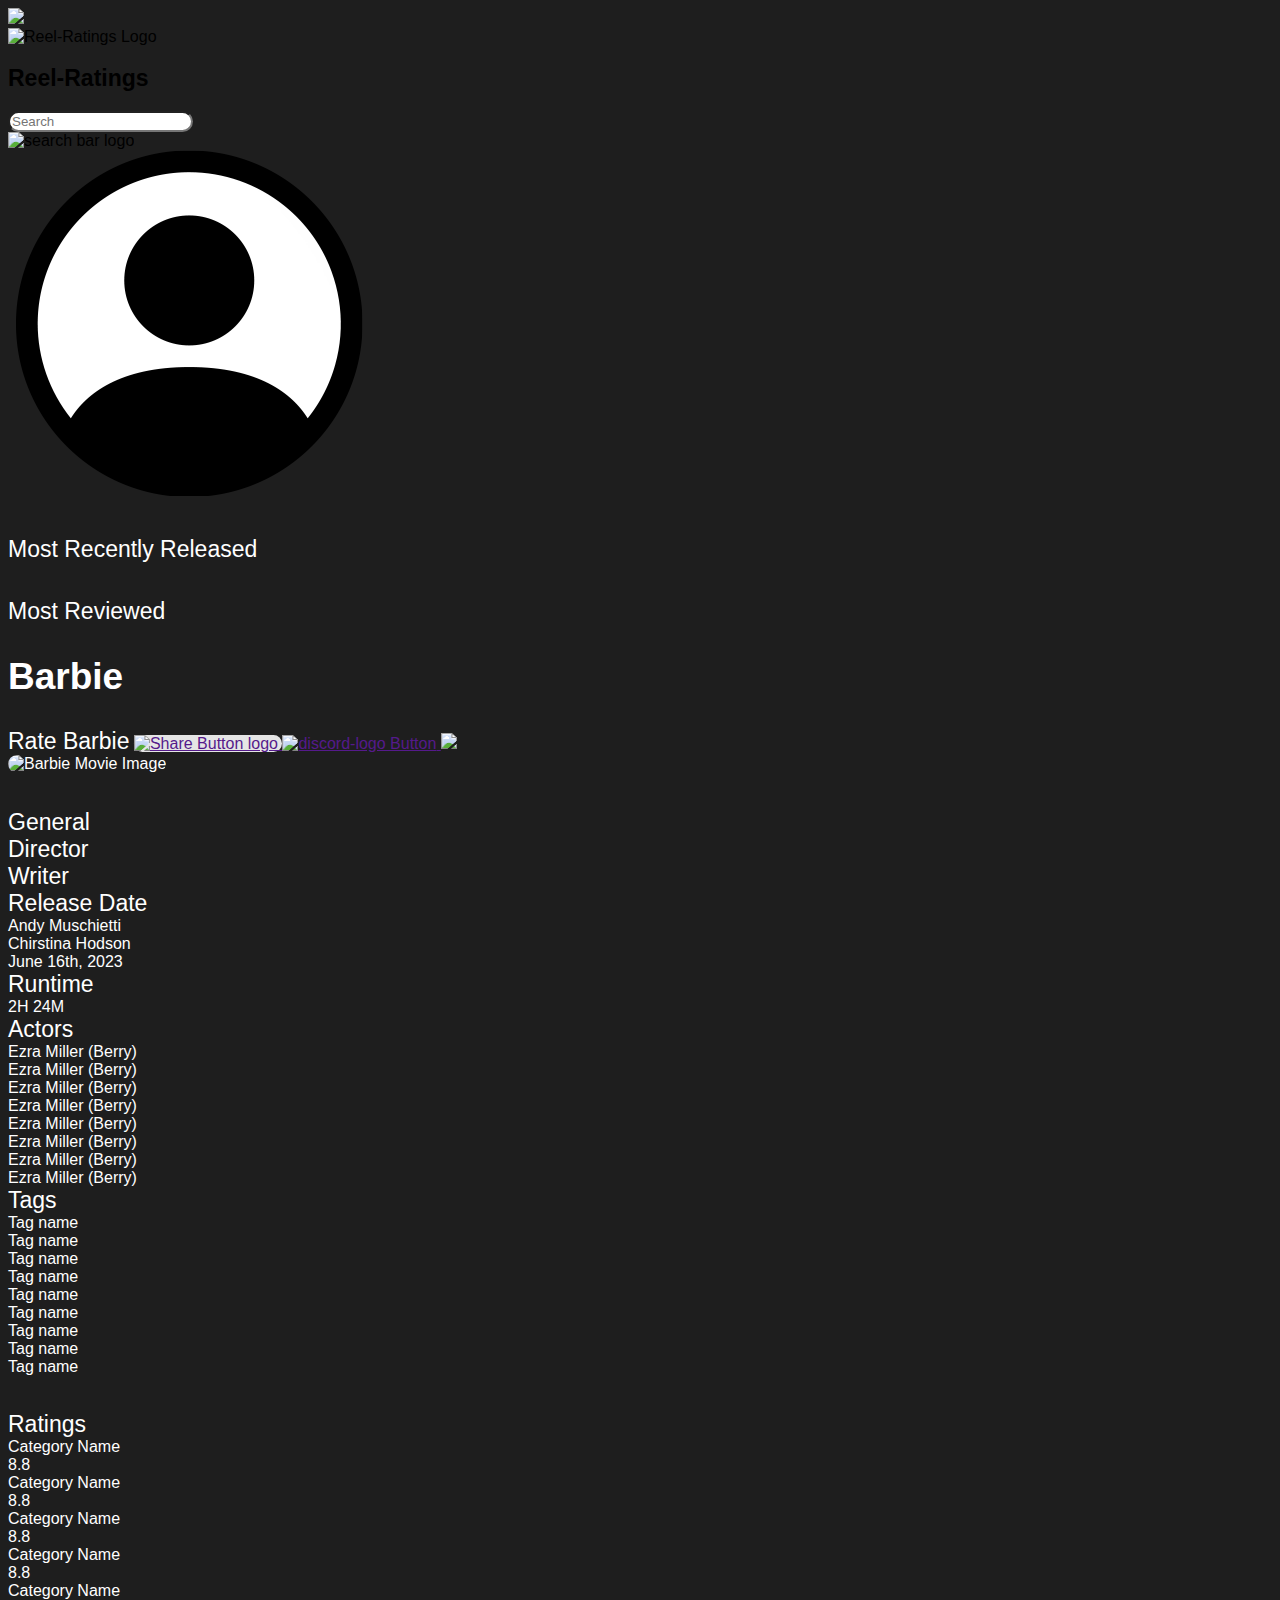
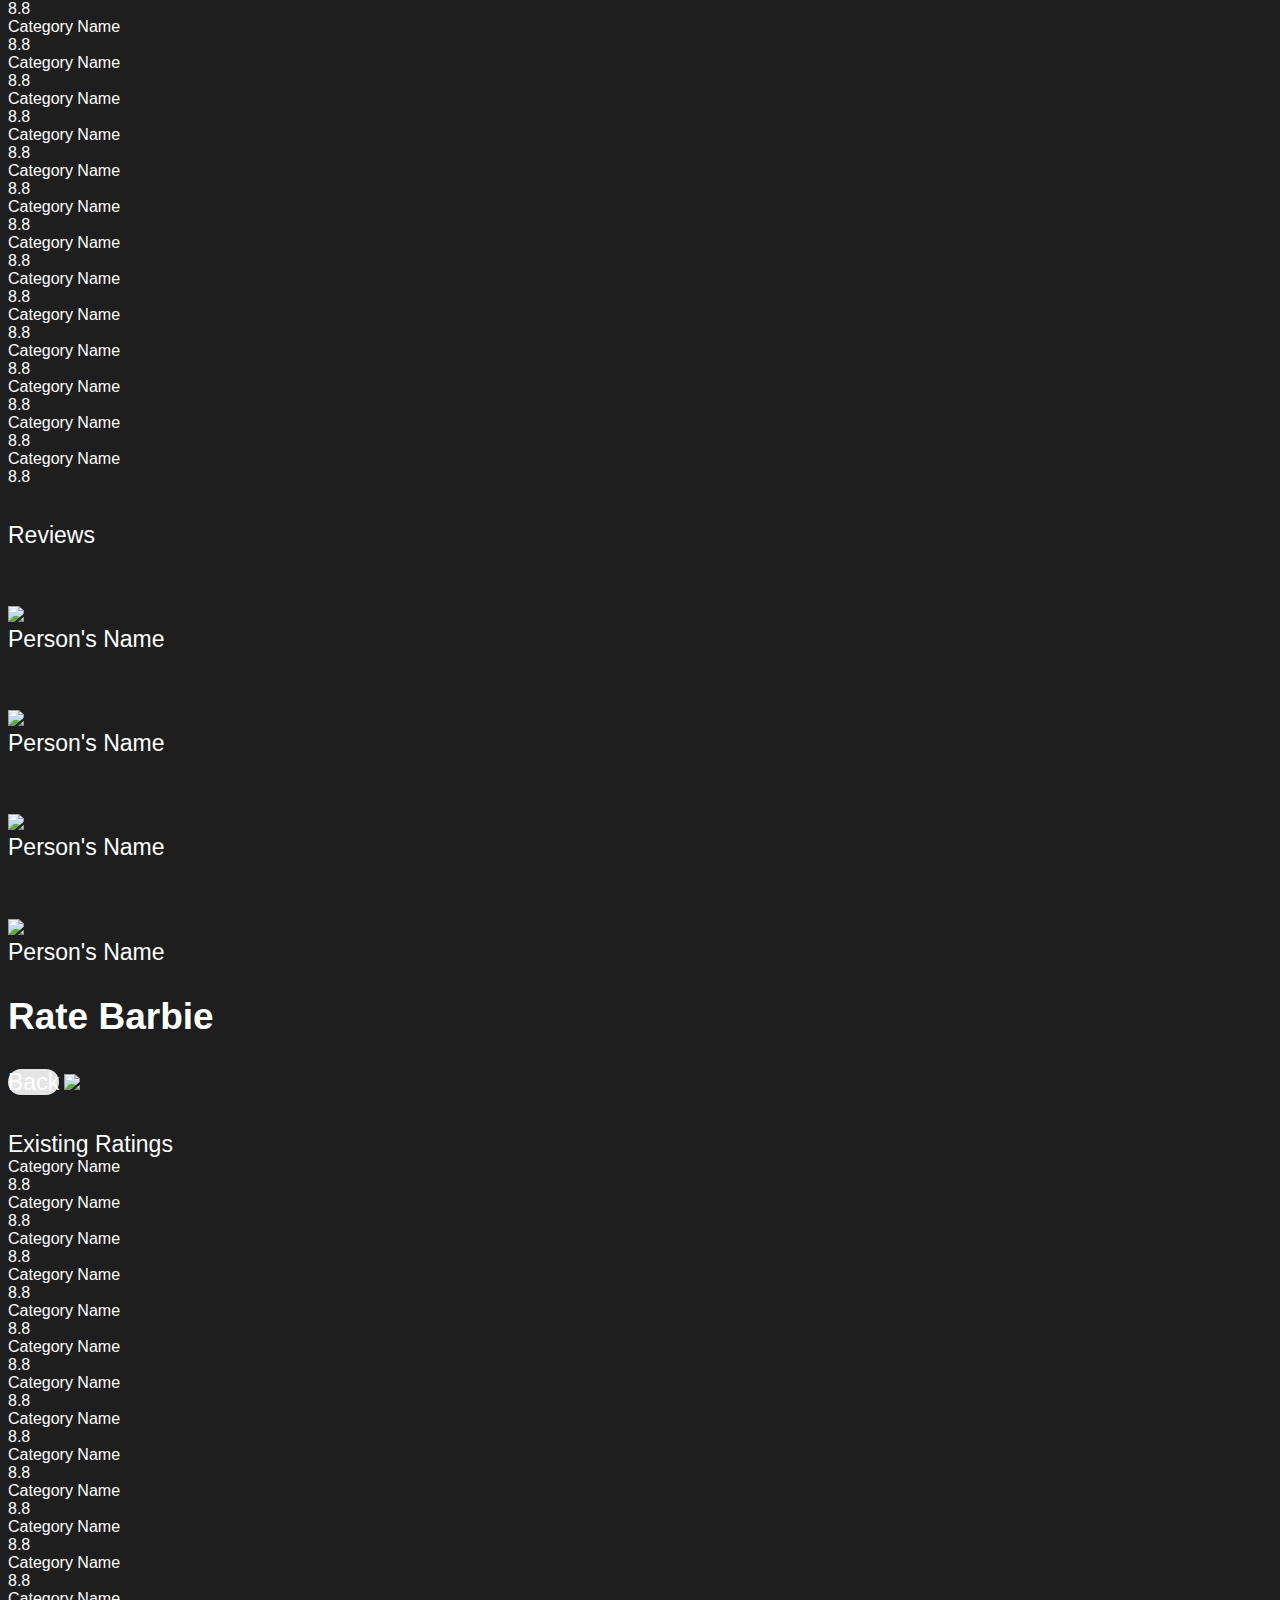
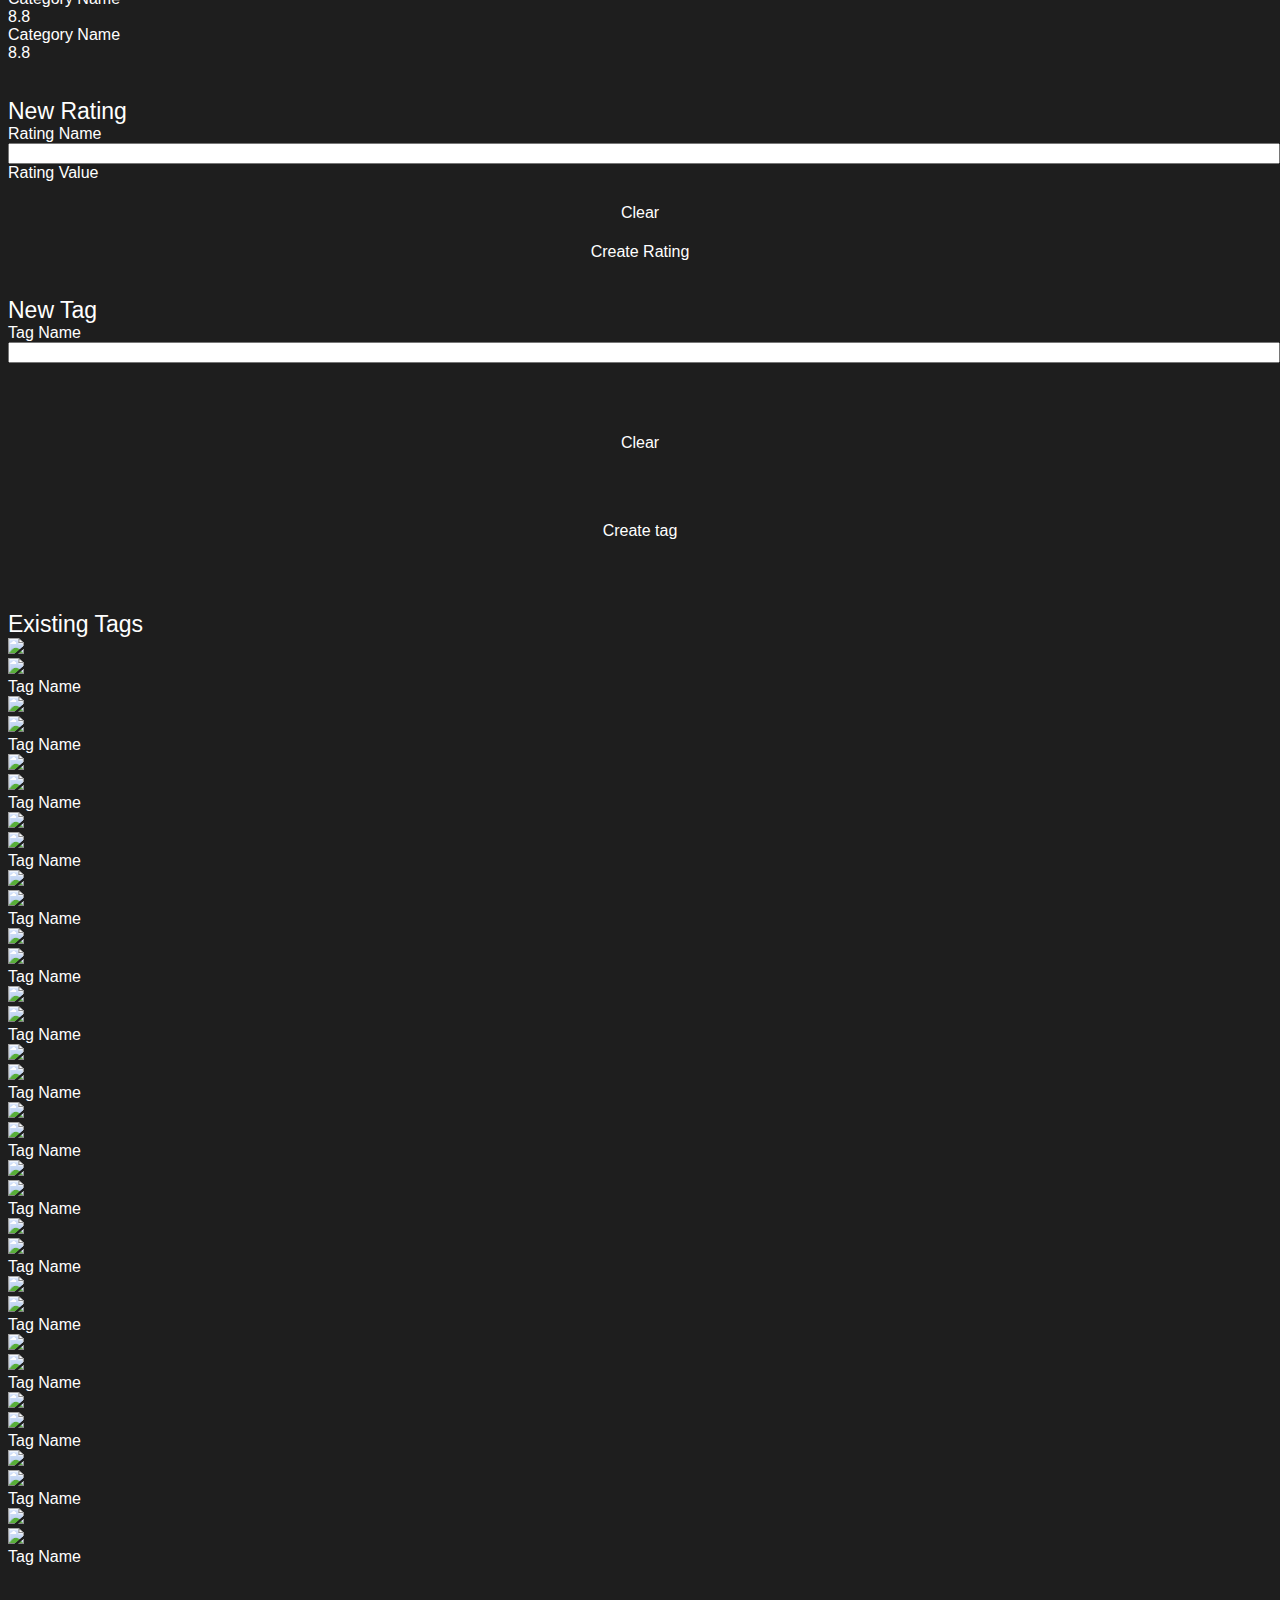
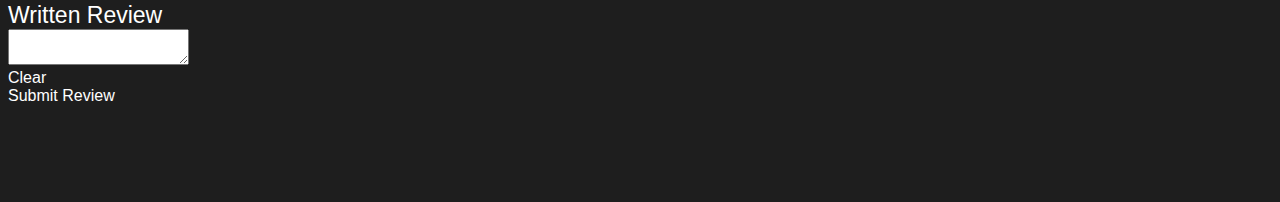
==== commit 0d02ea68: "Merge pull request #116 from DeveloperDave17/main" ====
--- a/frontend/reel-rating-display-service/src/main/webapp/views/home.html
+++ b/frontend/reel-rating-display-service/src/main/webapp/views/home.html
@@ -52,1599 +52,836 @@
         </div>
     </header>
 
-    <!--  **************************************Cards Start Here******************************************-->
-    <div class="row"> <!-- Start of cards -->
+    <!-- Start of cards -->
+    <div class="row"> 
         <div class="col-10 offset-1">
             <div class="titleGridRow mtXSM">
-                <span class="gridTitle mdFont fontWhite mtXSM">Recent Review</span>
+                <span class="gridTitle mdFont fontWhite mtXSM">Most Recently Released</span>
                 <span class="titleLine brAll vcToParent customShadow"></span>
             </div>
-            <div class="carousel slide mtXXSM row" data-bs-ride="carousel" id="recentReviewCarousel">
-                <div class="carousel-inner">
-                    <div class="carousel-item active"  data-bs-interval="15000">
-                        <div class="carouselRow">
-                            <div class="movieCard bgNeutral card">
-                                <img 
-                                    src="../images/Barbie.webp" class="card-img-top  pt-1"
-                                    alt="Margot Robie as Barbie driving a pink car. Ryan Gosling as Ken in the backseat." 
-                                />
-                                <div class="card-body">
-                                    <div class="row g-0">
-                                        <div class=" col-10 card-title mdFont">Barbie Movie</div>
-                                        <div class=" col-2 textRight mdFont">9.3</div>
-                                    </div>
-                                    <progress-bar 
-                                        scaleStart="1" scaleEnd="10" ratingValue="9.3" 
-                                        lowRatingColor="#3d37bf" highRatingColor="#00ff00">
-                                    </progress-bar>
-                                    <div class="row g-0 mtXSM mbXSM">
-                                        <div class="brAll pXXSM col-4 textCenter fontWhite bgSecondary xsFont">Tag 1</div>
-                                        <div class="brAll pXXSM col-4 textCenter fontWhite bgSecondary xsFont">Tag 2</div>
-                                        <div class="brAll pXXSM col-4 textCenter fontWhite bgSecondary xsFont">Tag 2</div>
-                                    </div>
-                                    <div class="card-text">
-                                        <div class="fadeAwayNeutral fullWidth"></div>
-                                        Wow. I did not see this masterpiece coming. And that's not a joke. Somehow, Greta
-                                        Gerwig took Barbie, and made a movie that tackles some really tough social issues.
-                                        Wow. I did not see this masterpiece coming. And that's not a joke. Somehow, Greta
-                                        Gerwig took Barbie, and made a movie that tackles some really tough social issues.
-                                        Wow. I did not see this masterpiece coming. And that's not a joke. Somehow, Greta
-                                        Gerwig took Barbie, and made a movie that tackles some really tough social issues.
-                                        Wow. I did not see this masterpiece coming. And that's not a joke. Somehow, Greta
-                                        Gerwig took Barbie, and made a movie that tackles some really tough social issues.
-                                        Wow. I did not see this masterpiece coming. And that's not a joke. Somehow, Greta
-                                        Gerwig took Barbie, and made a movie that tackles some really tough social issues.
-                                        Wow. I did not see this masterpiece coming. And that's not a joke. Somehow, Greta
-                                        Gerwig took Barbie, and made a movie that tackles some really tough social issues.
-                                    </div>
-                                    <div 
-                                        data-bs-toggle="modal" data-bs-target="#showMoreModal"
-                                        class="bgPrimary fontWhite fullWidth btPrimaryStyle textCenter ptXSM pbXSM brAll customShadow"
-                                    >
-                                        Show More
+            <div class="carousel slide mtXXSM row" data-bs-ride="carousel" id="recentReleaseCarousel">
+            </div>
+
+
+
+
+
+
+
+
+
+
+            <div class="titleGridRow mtXSM">
+                <span class="gridTitle mdFont fontWhite mtXSM">Most Reviewed</span>
+                <span class="titleLine brAll vcToParent customShadow"></span>
+            </div>
+            <div class="carousel slide mtXXSM row" data-bs-ride="carousel" id="mostReviewedCarousel">
+                </div>
+            </div>
+        </div>
+    </div>
+
+
+
+
+    <!-- Modals -->
+    <div class="modal" id="showMoreModal" tabindex="-1" aria-labelledby="movieModalLabel" aria-hidden="true">
+        <div class="modal-dialog fontWhite">
+            <div class="modal-content darkFG">
+                <div class="row"><!-- Modal Header -->
+                    <h2 class="col-6 lgFont fontWhite">Barbie</h2>
+                    <a class="col-3 btCalloutStyle mdFont textCenter brAll" data-bs-toggle="modal" data-bs-target="#rateModal">Rate Barbie</a>
+                    <a href="" class="col-1 brAll bgNeutral centerImg brAll"><!--Share Button Logo-->
+                        <img src="../images/share.png" alt="Share Button logo" class="img-fluid iconWidth">
+                    </a>
+                    <a href="" class="col-1 discordColor centerImg brAll"><!--Discord Button Logo-->
+                        <img src="../images/Discord.png" alt="discord-logo Button" class="img-fluid iconWidth">
+                    </a>
+                    <a class="close col-1" data-bs-dismiss="Modal" aria-label="Close">
+                        <img src="../images/close-purple-with-white-x.png" class="img-fluid iconWidth"/>
+                    </a>
+                </div>
+                <div class="modal-body"><!-- Modal Body -->
+                    <div class="row"> <!-- Top Section container / Row -->
+                        <div class="col-6"><!-- Image container -->
+                            <img 
+                                src="../images/stockImage1.jpg" 
+                                alt="Barbie Movie Image" 
+                                class="img-fluid brAll"
+                            >
+                        </div>
+                        <div class="col-6"><!-- General Information -->
+                            <div class="row">
+                                <div class="titleGridRow mtXSM">
+                                    <span class="gridTitle mdFont fontWhite mtXSM">General</span>
+                                    <span class="titleLine brAll vcToParent customShadow"></span>
+                                </div>
+                                <div class="col-4 mdFont">Director</div>
+                                <div class="col-4 mdFont">Writer</div>
+                                <div class="col-4 mdFont">Release Date</div>
+                                <div class="col-4" id="modalDirector">Andy Muschietti</div>
+                                <div class="col-4" id="modalWriter">Chirstina Hodson</div>
+                                <div class="col-4" id="modalReleaseDate">June 16th, 2023</div>
+                                <div class="col-12 mdFont">Runtime</div>
+                                <div class="col-12">2H 24M</div>
+                                <div class="col-12 mdFont">Actors</div>
+                                <div class="col-12"> <!-- Actors Container -->
+                                    <div class="row" id="actorsContainer">
+                                        <div class="col-4 actor">Ezra Miller (Berry)</div> 
+                                        <div class="col-4 actor">Ezra Miller (Berry)</div> 
+                                        <div class="col-4 actor">Ezra Miller (Berry)</div>
+                                        <div class="col-4 actor">Ezra Miller (Berry)</div> 
+                                        <div class="col-4 actor">Ezra Miller (Berry)</div> 
+                                        <div class="col-4 actor">Ezra Miller (Berry)</div>
+                                        <div class="col-4 actor">Ezra Miller (Berry)</div> 
+                                        <div class="col-4 actor">Ezra Miller (Berry)</div>
+                                    </div>
+                                </div>
+                                <div class="col-12 mdFont">Tags</div>
+                                <div class="col-12"> <!-- Tags -->
+                                    <div class="row" id="tagsContainer">
+                                        <div class="col-3 tag">Tag name</div> 
+                                        <div class="col-3 tag">Tag name</div> 
+                                        <div class="col-3 tag">Tag name</div>
+                                        <div class="col-3 tag">Tag name</div> 
+                                        <div class="col-3 tag">Tag name</div> 
+                                        <div class="col-3 tag">Tag name</div>
+                                        <div class="col-3 tag">Tag name</div> 
+                                        <div class="col-3 tag">Tag name</div>
+                                        <div class="col-3 tag">Tag name</div>
+                                    </div>
+                                </div> <!-- End of Tags -->
+                            </div> <!-- End of Row -->
+                        </div> <!-- End of General -->
+                    </div> <!-- End of Top Section -->
+
+                    <div class="row"> 
+                        <div class="col-6"><!-- Start of Catg Ratings -->
+                            <div class="row">
+                                <div class="titleGridRow mtXSM">
+                                    <span class="gridTitle mdFont fontWhite mtXSM">Ratings</span>
+                                    <span class="titleLine brAll vcToParent customShadow"></span>
+                                </div>
+
+
+
+                                <div class="col-6"> <!-- Category Rating -->
+                                    <div class="row">
+                                        <div class="col-10">Category Name</div>
+                                        <div class="col-2">8.8</div>
+                                        <progress-bar 
+                                            scaleStart="1" scaleEnd="100" ratingValue="85" 
+                                            lowRatingColor="#3d37bf" highRatingColor="#00ff00">
+                                        </progress-bar>
+                                    </div>
+                                </div><div class="col-6"> <!-- Category Rating -->
+                                    <div class="row">
+                                        <div class="col-10">Category Name</div>
+                                        <div class="col-2">8.8</div>
+                                        <progress-bar 
+                                            scaleStart="1" scaleEnd="20" ratingValue="9" 
+                                            lowRatingColor="#3d37bf" highRatingColor="#00ff00">
+                                        </progress-bar>
+                                    </div>
+                                </div><div class="col-6"> <!-- Category Rating -->
+                                    <div class="row">
+                                        <div class="col-10">Category Name</div>
+                                        <div class="col-2">8.8</div>
+                                        <progress-bar 
+                                            scaleStart="1" scaleEnd="10" ratingValue="5" 
+                                            lowRatingColor="#ed00ca" highRatingColor="#00ff00">
+                                        </progress-bar>
+                                    </div>
+                                </div><div class="col-6"> <!-- Category Rating -->
+                                    <div class="row">
+                                        <div class="col-10">Category Name</div>
+                                        <div class="col-2">8.8</div>
+                                        <progress-bar 
+                                            scaleStart="1" scaleEnd="10" ratingValue="2" 
+                                            lowRatingColor="#bf4f0a" highRatingColor="#00ff00">
+                                        </progress-bar>
+                                    </div>
+                                </div>
+
+
+
+
+
+
+
+
+                                <div class="col-6"> <!-- Category Rating -->
+                                    <div class="row">
+                                        <div class="col-10">Category Name</div>
+                                        <div class="col-2">8.8</div>
+                                        <progress-bar 
+                                            scaleStart="1" scaleEnd="10" ratingValue="9" 
+                                            lowRatingColor="#3d37bf" highRatingColor="#00ff00">
+                                        </progress-bar>
+                                    </div>
+                                </div>
+                                <div class="col-6"> <!-- Category Rating -->
+                                    <div class="row">
+                                        <div class="col-10">Category Name</div>
+                                        <div class="col-2">8.8</div>
+                                        <progress-bar 
+                                            scaleStart="1" scaleEnd="10" ratingValue="8" 
+                                            lowRatingColor="#3d37bf" highRatingColor="#00ff00">
+                                        </progress-bar>
+                                    </div>
+                                </div>
+                                <div class="col-6"> <!-- Category Rating -->
+                                    <div class="row">
+                                        <div class="col-10">Category Name</div>
+                                        <div class="col-2">8.8</div>
+                                        <progress-bar 
+                                            scaleStart="1" scaleEnd="10" ratingValue="7" 
+                                            lowRatingColor="#3d37bf" highRatingColor="#00ff00">
+                                        </progress-bar>
+                                    </div>
+                                </div>
+                                <div class="col-6"> <!-- Category Rating -->
+                                    <div class="row">
+                                        <div class="col-10">Category Name</div>
+                                        <div class="col-2">8.8</div>
+                                        <progress-bar 
+                                            scaleStart="1" scaleEnd="10" ratingValue="6" 
+                                            lowRatingColor="#3d37bf" highRatingColor="#00ff00">
+                                        </progress-bar>
+                                    </div>
+                                </div>
+                                <div class="col-6"> <!-- Category Rating -->
+                                    <div class="row">
+                                        <div class="col-10">Category Name</div>
+                                        <div class="col-2">8.8</div>
+                                        <progress-bar 
+                                            scaleStart="1" scaleEnd="10" ratingValue="5" 
+                                            lowRatingColor="#3d37bf" highRatingColor="#00ff00">
+                                        </progress-bar>
+                                    </div>
+                                </div>
+                                <div class="col-6"> <!-- Category Rating -->
+                                    <div class="row">
+                                        <div class="col-10">Category Name</div>
+                                        <div class="col-2">8.8</div>
+                                        <progress-bar 
+                                            scaleStart="1" scaleEnd="10" ratingValue="4" 
+                                            lowRatingColor="#3d37bf" highRatingColor="#00ff00">
+                                        </progress-bar>
+                                    </div>
+                                </div>
+                                <div class="col-6"> <!-- Category Rating -->
+                                    <div class="row">
+                                        <div class="col-10">Category Name</div>
+                                        <div class="col-2">8.8</div>
+                                        <progress-bar 
+                                            scaleStart="1" scaleEnd="10" ratingValue="3" 
+                                            lowRatingColor="#3d37bf" highRatingColor="#00ff00">
+                                        </progress-bar>
+                                    </div>
+                                </div>
+                                <div class="col-6"> <!-- Category Rating -->
+                                    <div class="row">
+                                        <div class="col-10">Category Name</div>
+                                        <div class="col-2">8.8</div>
+                                        <progress-bar 
+                                            scaleStart="1" scaleEnd="10" ratingValue="2" 
+                                            lowRatingColor="#3d37bf" highRatingColor="#00ff00">
+                                        </progress-bar>
+                                    </div>
+                                </div>
+                                <div class="col-6"> <!-- Category Rating -->
+                                    <div class="row">
+                                        <div class="col-10">Category Name</div>
+                                        <div class="col-2">8.8</div>
+                                        <progress-bar 
+                                            scaleStart="1" scaleEnd="10" ratingValue="1" 
+                                            lowRatingColor="#3d37bf" highRatingColor="#00ff00">
+                                        </progress-bar>
+                                    </div>
+                                </div>
+                                <div class="col-6"> <!-- Category Rating -->
+                                    <div class="row">
+                                        <div class="col-10">Category Name</div>
+                                        <div class="col-2">8.8</div>
+                                        <progress-bar 
+                                            scaleStart="1" scaleEnd="10" ratingValue="2" 
+                                            lowRatingColor="#3d37bf" highRatingColor="#00ff00">
+                                        </progress-bar>
+                                    </div>
+                                </div>
+                                <div class="col-6"> <!-- Category Rating -->
+                                    <div class="row">
+                                        <div class="col-10">Category Name</div>
+                                        <div class="col-2">8.8</div>
+                                        <progress-bar 
+                                            scaleStart="1" scaleEnd="10" ratingValue="3" 
+                                            lowRatingColor="#3d37bf" highRatingColor="#00ff00">
+                                        </progress-bar>
+                                    </div>
+                                </div>
+                                <div class="col-6"> <!-- Category Rating -->
+                                    <div class="row">
+                                        <div class="col-10">Category Name</div>
+                                        <div class="col-2">8.8</div>
+                                        <progress-bar 
+                                            scaleStart="1" scaleEnd="10" ratingValue="4" 
+                                            lowRatingColor="#3d37bf" highRatingColor="#00ff00">
+                                        </progress-bar>
+                                    </div>
+                                </div>
+                                <div class="col-6"> <!-- Category Rating -->
+                                    <div class="row">
+                                        <div class="col-10">Category Name</div>
+                                        <div class="col-2">8.8</div>
+                                        <progress-bar 
+                                            scaleStart="1" scaleEnd="10" ratingValue="5" 
+                                            lowRatingColor="#3d37bf" highRatingColor="#00ff00">
+                                        </progress-bar>
+                                    </div>
+                                </div>
+                                <div class="col-6"> <!-- Category Rating -->
+                                    <div class="row">
+                                        <div class="col-10">Category Name</div>
+                                        <div class="col-2">8.8</div>
+                                        <progress-bar 
+                                            scaleStart="1" scaleEnd="10" ratingValue="6" 
+                                            lowRatingColor="#3d37bf" highRatingColor="#00ff00">
+                                        </progress-bar>
                                     </div>
                                 </div>
                             </div>
-                            <div class="movieCard bgNeutral card">
-                                <img 
-                                    src="../images/Barbie.webp" class="card-img-top  pt-1"
-                                    alt="Margot Robie as Barbie driving a pink car. Ryan Gosling as Ken in the backseat." 
-                                />
-                                <div class="card-body">
-                                    <div class="row g-0">
-                                        <div class=" col-10 card-title mdFont">Barbie Movie</div>
-                                        <div class=" col-2 textRight mdFont">9.3</div>
-                                    </div>
-                                    <progress-bar 
-                                        scaleStart="1" scaleEnd="10" ratingValue="9.3" 
-                                        lowRatingColor="#3d37bf" highRatingColor="#00ff00">
-                                    </progress-bar>
-                                    <div class="row g-0 mtXSM mbXSM">
-                                        <div class="brAll pXXSM col-4 textCenter fontWhite bgSecondary xsFont">Tag 1</div>
-                                        <div class="brAll pXXSM col-4 textCenter fontWhite bgSecondary xsFont">Tag 2</div>
-                                        <div class="brAll pXXSM col-4 textCenter fontWhite bgSecondary xsFont">Tag 2</div>
-                                    </div>
-                                    <div class="card-text">
-                                        <div class="fadeAwayNeutral fullWidth"></div>
-                                        No Review
-                                    </div>
-                                    <div 
-                                        data-bs-toggle="modal" data-bs-target="#showMoreModal"
-                                        class="bgPrimary fontWhite fullWidth btPrimaryStyle textCenter ptXSM pbXSM brAll customShadow"
-                                    >
-                                        Show More
-                                    </div>
-                                </div>
-                            </div>
-                            <div class="movieCard bgNeutral card">
-                                <img 
-                                    src="../images/Barbie.webp" class="card-img-top  pt-1"
-                                    alt="Margot Robie as Barbie driving a pink car. Ryan Gosling as Ken in the backseat." 
-                                />
-                                <div class="card-body">
-                                    <div class="row g-0">
-                                        <div class=" col-10 card-title mdFont">Barbie Movie</div>
-                                        <div class=" col-2 textRight mdFont">9.3</div>
-                                    </div>
-                                    <progress-bar 
-                                        scaleStart="1" scaleEnd="10" ratingValue="9.3" 
-                                        lowRatingColor="#3d37bf" highRatingColor="#00ff00">
-                                    </progress-bar>
-                                    <div class="row g-0 mtXSM mbXSM">
-                                        <div class="brAll pXXSM col-4 textCenter fontWhite bgSecondary xsFont">Tag 1</div>
-                                        <div class="brAll pXXSM col-4 textCenter fontWhite bgSecondary xsFont">Tag 2</div>
-                                        <div class="brAll pXXSM col-4 textCenter fontWhite bgSecondary xsFont">Tag 2</div>
-                                    </div>
-                                    <div class="card-text">
-                                        <div class="fadeAwayNeutral fullWidth"></div>
-                                        Wow. I did not see this masterpiece coming. And that's not a joke. Somehow, Greta
-                                        Gerwig took Barbie, and made a movie that tackles some really tough social issues.
-                                        Wow. I did not see this masterpiece coming. And that's not a joke.
-                                    </div>
-                                    <div 
-                                        data-bs-toggle="modal" data-bs-target="#showMoreModal"
-                                        class="bgPrimary fontWhite fullWidth btPrimaryStyle textCenter ptXSM pbXSM brAll customShadow"
-                                    >
-                                        Show More
-                                    </div>
-                                </div>
-                            </div>
-                            <div class="movieCard bgNeutral card">
-                                <img 
-                                    src="../images/Barbie.webp" class="card-img-top  pt-1"
-                                    alt="Margot Robie as Barbie driving a pink car. Ryan Gosling as Ken in the backseat." 
-                                />
-                                <div class="card-body">
-                                    <div class="row g-0">
-                                        <div class=" col-10 card-title mdFont">Barbie Movie</div>
-                                        <div class=" col-2 textRight mdFont">9.3</div>
-                                    </div>
-                                    <progress-bar 
-                                        scaleStart="1" scaleEnd="10" ratingValue="9.3" 
-                                        lowRatingColor="#3d37bf" highRatingColor="#00ff00">
-                                    </progress-bar>
-                                    <div class="row g-0 mtXSM mbXSM">
-                                        <div class="brAll pXXSM col-4 textCenter fontWhite bgSecondary xsFont">Tag 1</div>
-                                        <div class="brAll pXXSM col-4 textCenter fontWhite bgSecondary xsFont">Tag 2</div>
-                                        <div class="brAll pXXSM col-4 textCenter fontWhite bgSecondary xsFont">Tag 2</div>
-                                    </div>
-                                    <div class="card-text">
-                                        <div class="fadeAwayNeutral fullWidth"></div>
-                                        Wow. I did not see this masterpiece coming. And that's not a joke.
-                                    </div>
-                                    <div 
-                                        data-bs-toggle="modal" data-bs-target="#showMoreModal"
-                                        class="bgPrimary fontWhite fullWidth btPrimaryStyle textCenter ptXSM pbXSM brAll customShadow"
-                                    >
-                                        Show More
+                        </div> <!-- End of Catg Ratings -->
+                        <div class="col-6">
+                            <div class="row">
+                                <div class="titleGridRow mtXSM">
+                                    <span class="gridTitle mdFont fontWhite mtXSM">Reviews</span>
+                                    <span class="titleLine brAll vcToParent customShadow"></span>
+                                </div>
+                                <div class="col-12">
+                                    <div class="row followedReview brAll ptXXSM pbXXSM mtXSM">
+                                        <div class="col-2 prXSM plXSM"><img src="../images/person-1.webp" class="img-fluid"></div>
+                                        <div class="col-9 mdFont vcToParent personName">Person's Name</div>
+                                    </div>
+                                    <div class="row followedReview brAll ptXXSM pbXXSM mtXSM">
+                                        <div class="col-2 prXSM plXSM"><img src="../images/person-1.webp" class="img-fluid"></div>
+                                        <div class="col-9 mdFont vcToParent personName">Person's Name</div>
+                                    </div>
+                                    <div class="row followedReview brAll ptXXSM pbXXSM mtXSM">
+                                        <div class="col-2 prXSM plXSM"><img src="../images/person-1.webp" class="img-fluid"></div>
+                                        <div class="col-9 mdFont vcToParent personName">Person's Name</div>
+                                    </div>
+                                    <div class="row followedReview brAll ptXXSM pbXXSM mtXSM">
+                                        <div class="col-2 prXSM plXSM"><img src="../images/person-1.webp" class="img-fluid"></div>
+                                        <div class="col-9 mdFont vcToParent personName">Person's Name</div>
                                     </div>
                                 </div>
                             </div>
                         </div>
                     </div>
-                    <div class="carousel-item"  data-bs-interval="15000">
-                        <div class="carouselRow">
-                            <div class="movieCard bgNeutral card">
-                                <img 
-                                    src="../images/Barbie.webp" class="card-img-top  pt-1"
-                                    alt="Margot Robie as Barbie driving a pink car. Ryan Gosling as Ken in the backseat." 
-                                />
-                                <div class="card-body">
-                                    <div class="row g-0">
-                                        <div class=" col-10 card-title mdFont">Barbie Movie</div>
-                                        <div class=" col-2 textRight mdFont">9.3</div>
-                                    </div>
-                                    <progress-bar 
-                                        scaleStart="1" scaleEnd="10" ratingValue="9.3" 
-                                        lowRatingColor="#3d37bf" highRatingColor="#00ff00">
-                                    </progress-bar>
-                                    <div class="row g-0 mtXSM mbXSM">
-                                        <div class="brAll pXXSM col-4 textCenter fontWhite bgSecondary xsFont">Tag 1</div>
-                                        <div class="brAll pXXSM col-4 textCenter fontWhite bgSecondary xsFont">Tag 2</div>
-                                        <div class="brAll pXXSM col-4 textCenter fontWhite bgSecondary xsFont">Tag 2</div>
-                                    </div>
-                                    <div class="card-text">
-                                        <div class="fadeAwayNeutral fullWidth"></div>
-                                        Wow. I did not see this masterpiece coming. And that's not a joke. Somehow, Greta
-                                        Gerwig took Barbie, and made a movie that tackles some really tough social issues.
-                                        Wow. I did not see this masterpiece coming. And that's not a joke. Somehow, Greta
-                                        Gerwig took Barbie, and made a movie that tackles some really tough social issues.
-                                        Wow. I did not see this masterpiece coming. And that's not a joke. Somehow, Greta
-                                        Gerwig took Barbie, and made a movie that tackles some really tough social issues.
-                                        Wow. I did not see this masterpiece coming. And that's not a joke. Somehow, Greta
-                                        Gerwig took Barbie, and made a movie that tackles some really tough social issues.
-                                        Wow. I did not see this masterpiece coming. And that's not a joke. Somehow, Greta
-                                        Gerwig took Barbie, and made a movie that tackles some really tough social issues.
-                                        Wow. I did not see this masterpiece coming. And that's not a joke. Somehow, Greta
-                                        Gerwig took Barbie, and made a movie that tackles some really tough social issues.
-                                    </div>
-                                    <div 
-                                        data-bs-toggle="modal" data-bs-target="#showMoreModal"
-                                        class="bgPrimary fontWhite fullWidth btPrimaryStyle textCenter ptXSM pbXSM brAll customShadow"
-                                    >
-                                        Show More
-                                    </div>
-                                </div>
-                            </div>
-                            <div class="movieCard bgNeutral card">
-                                <img 
-                                    src="../images/Barbie.webp" class="card-img-top  pt-1"
-                                    alt="Margot Robie as Barbie driving a pink car. Ryan Gosling as Ken in the backseat." 
-                                />
-                                <div class="card-body">
-                                    <div class="row g-0">
-                                        <div class=" col-10 card-title mdFont">Barbie Movie</div>
-                                        <div class=" col-2 textRight mdFont">9.3</div>
-                                    </div>
-                                    <progress-bar 
-                                        scaleStart="1" scaleEnd="10" ratingValue="9.3" 
-                                        lowRatingColor="#3d37bf" highRatingColor="#00ff00">
-                                    </progress-bar>
-                                    <div class="row g-0 mtXSM mbXSM">
-                                        <div class="brAll pXXSM col-4 textCenter fontWhite bgSecondary xsFont">Tag 1</div>
-                                        <div class="brAll pXXSM col-4 textCenter fontWhite bgSecondary xsFont">Tag 2</div>
-                                        <div class="brAll pXXSM col-4 textCenter fontWhite bgSecondary xsFont">Tag 2</div>
-                                    </div>
-                                    <div class="card-text">
-                                        <div class="fadeAwayNeutral fullWidth"></div>
-                                        No Review
-                                    </div>
-                                    <div 
-                                        data-bs-toggle="modal" data-bs-target="#showMoreModal"
-                                        class="bgPrimary fontWhite fullWidth btPrimaryStyle textCenter ptXSM pbXSM brAll customShadow"
-                                    >
-                                        Show More
-                                    </div>
-                                </div>
-                            </div>
-                            <div class="movieCard bgNeutral card">
-                                <img 
-                                    src="../images/Barbie.webp" class="card-img-top  pt-1"
-                                    alt="Margot Robie as Barbie driving a pink car. Ryan Gosling as Ken in the backseat." 
-                                />
-                                <div class="card-body">
-                                    <div class="row g-0">
-                                        <div class=" col-10 card-title mdFont">Barbie Movie</div>
-                                        <div class=" col-2 textRight mdFont">9.3</div>
-                                    </div>
-                                    <progress-bar 
-                                        scaleStart="1" scaleEnd="10" ratingValue="9.3" 
-                                        lowRatingColor="#3d37bf" highRatingColor="#00ff00">
-                                    </progress-bar>
-                                    <div class="row g-0 mtXSM mbXSM">
-                                        <div class="brAll pXXSM col-4 textCenter fontWhite bgSecondary xsFont">Tag 1</div>
-                                        <div class="brAll pXXSM col-4 textCenter fontWhite bgSecondary xsFont">Tag 2</div>
-                                        <div class="brAll pXXSM col-4 textCenter fontWhite bgSecondary xsFont">Tag 2</div>
-                                    </div>
-                                    <div class="card-text">
-                                        <div class="fadeAwayNeutral fullWidth"></div>
-                                        Wow. I did not see this masterpiece coming. And that's not a joke. Somehow, Greta
-                                        Gerwig took Barbie, and made a movie that tackles some really tough social issues.
-                                        Wow. I did not see this masterpiece coming. And that's not a joke.
-                                    </div>
-                                    <div 
-                                        data-bs-toggle="modal" data-bs-target="#showMoreModal"
-                                        class="bgPrimary fontWhite fullWidth btPrimaryStyle textCenter ptXSM pbXSM brAll customShadow"
-                                    >
-                                        Show More
-                                    </div>
-                                </div>
-                            </div>
-                            <div class="movieCard bgNeutral card">
-                                <img 
-                                    src="../images/Barbie.webp" class="card-img-top  pt-1"
-                                    alt="Margot Robie as Barbie driving a pink car. Ryan Gosling as Ken in the backseat." 
-                                />
-                                <div class="card-body">
-                                    <div class="row g-0">
-                                        <div class=" col-10 card-title mdFont">Barbie Movie</div>
-                                        <div class=" col-2 textRight mdFont">9.3</div>
-                                    </div>
-                                    <progress-bar 
-                                        scaleStart="1" scaleEnd="10" ratingValue="9.3" 
-                                        lowRatingColor="#3d37bf" highRatingColor="#00ff00">
-                                    </progress-bar>
-                                    <div class="row g-0 mtXSM mbXSM">
-                                        <div class="brAll pXXSM col-4 textCenter fontWhite bgSecondary xsFont">Tag 1</div>
-                                        <div class="brAll pXXSM col-4 textCenter fontWhite bgSecondary xsFont">Tag 2</div>
-                                        <div class="brAll pXXSM col-4 textCenter fontWhite bgSecondary xsFont">Tag 2</div>
-                                    </div>
-                                    <div class="card-text">
-                                        <div class="fadeAwayNeutral fullWidth"></div>
-                                        Wow. I did not see this masterpiece coming. And that's not a joke.
-                                    </div>
-                                    <div 
-                                        data-bs-toggle="modal" data-bs-target="#showMoreModal"
-                                        class="bgPrimary fontWhite fullWidth btPrimaryStyle textCenter ptXSM pbXSM brAll customShadow"
-                                    >
-                                        Show More
+                </div> <!-- End of Modal Body -->
+            </div> <!--END modal Content-->
+        </div><!--END Model Dialog -->
+    </div><!--END of Show More Model-->  
+    
+    
+
+
+
+    <div class="modal" id="rateModal" tabindex="-1" aria-labelledby="movieModalLabel" aria-hidden="true">
+        <div class="modal-dialog fontWhite">
+            <div class="modal-content darkFG">
+                <div class="row"><!-- Modal Header -->
+                    <h2 class="col-6 lgFont fontWhite">Rate Barbie</h2>
+                    <a class="col-5 bgNeutral mdFont textCenter brAll fontWhite">Back</a>
+                    <a class="close col-1" data-bs-dismiss="Modal" aria-label="Close">
+                        <img src="../images/close-purple-with-white-x.png" class="img-fluid iconWidth"/>
+                    </a>
+                </div>
+                <div class="modal-body"><!-- Modal Body -->
+                    <div class="row"> <!-- Top Section container / Row -->
+                        <div class="col-6"><!-- Current Ratings -->
+                            <div class="row">
+                                <div class="titleGridRow mtXSM">
+                                    <span class="gridTitle mdFont fontWhite mtXSM">Existing Ratings</span>
+                                    <span class="titleLine brAll vcToParent customShadow"></span>
+                                </div>
+                                <div class="col-6"> <!-- Category Rating -->
+                                    <div class="row">
+                                        <div class="col-10">Category Name</div>
+                                        <div class="col-2">8.8</div>
+                                        <progress-bar 
+                                            scaleStart="1" scaleEnd="10" ratingValue="9" 
+                                            lowRatingColor="#3d37bf" highRatingColor="#00ff00">
+                                        </progress-bar>
+                                    </div>
+                                </div>
+                                <div class="col-6"> <!-- Category Rating -->
+                                    <div class="row">
+                                        <div class="col-10">Category Name</div>
+                                        <div class="col-2">8.8</div>
+                                        <progress-bar 
+                                            scaleStart="1" scaleEnd="10" ratingValue="8" 
+                                            lowRatingColor="#3d37bf" highRatingColor="#00ff00">
+                                        </progress-bar>
+                                    </div>
+                                </div>
+                                <div class="col-6"> <!-- Category Rating -->
+                                    <div class="row">
+                                        <div class="col-10">Category Name</div>
+                                        <div class="col-2">8.8</div>
+                                        <progress-bar 
+                                            scaleStart="1" scaleEnd="10" ratingValue="7" 
+                                            lowRatingColor="#3d37bf" highRatingColor="#00ff00">
+                                        </progress-bar>
+                                    </div>
+                                </div>
+                                <div class="col-6"> <!-- Category Rating -->
+                                    <div class="row">
+                                        <div class="col-10">Category Name</div>
+                                        <div class="col-2">8.8</div>
+                                        <progress-bar 
+                                            scaleStart="1" scaleEnd="10" ratingValue="6" 
+                                            lowRatingColor="#3d37bf" highRatingColor="#00ff00">
+                                        </progress-bar>
+                                    </div>
+                                </div>
+                                <div class="col-6"> <!-- Category Rating -->
+                                    <div class="row">
+                                        <div class="col-10">Category Name</div>
+                                        <div class="col-2">8.8</div>
+                                        <progress-bar 
+                                            scaleStart="1" scaleEnd="10" ratingValue="5" 
+                                            lowRatingColor="#3d37bf" highRatingColor="#00ff00">
+                                        </progress-bar>
+                                    </div>
+                                </div>
+                                <div class="col-6"> <!-- Category Rating -->
+                                    <div class="row">
+                                        <div class="col-10">Category Name</div>
+                                        <div class="col-2">8.8</div>
+                                        <progress-bar 
+                                            scaleStart="1" scaleEnd="10" ratingValue="4" 
+                                            lowRatingColor="#3d37bf" highRatingColor="#00ff00">
+                                        </progress-bar>
+                                    </div>
+                                </div>
+                                <div class="col-6"> <!-- Category Rating -->
+                                    <div class="row">
+                                        <div class="col-10">Category Name</div>
+                                        <div class="col-2">8.8</div>
+                                        <progress-bar 
+                                            scaleStart="1" scaleEnd="10" ratingValue="3" 
+                                            lowRatingColor="#3d37bf" highRatingColor="#00ff00">
+                                        </progress-bar>
+                                    </div>
+                                </div>
+                                <div class="col-6"> <!-- Category Rating -->
+                                    <div class="row">
+                                        <div class="col-10">Category Name</div>
+                                        <div class="col-2">8.8</div>
+                                        <progress-bar 
+                                            scaleStart="1" scaleEnd="10" ratingValue="2" 
+                                            lowRatingColor="#3d37bf" highRatingColor="#00ff00">
+                                        </progress-bar>
+                                    </div>
+                                </div>
+                                <div class="col-6"> <!-- Category Rating -->
+                                    <div class="row">
+                                        <div class="col-10">Category Name</div>
+                                        <div class="col-2">8.8</div>
+                                        <progress-bar 
+                                            scaleStart="1" scaleEnd="10" ratingValue="1" 
+                                            lowRatingColor="#3d37bf" highRatingColor="#00ff00">
+                                        </progress-bar>
+                                    </div>
+                                </div>
+                                <div class="col-6"> <!-- Category Rating -->
+                                    <div class="row">
+                                        <div class="col-10">Category Name</div>
+                                        <div class="col-2">8.8</div>
+                                        <progress-bar 
+                                            scaleStart="1" scaleEnd="10" ratingValue="2" 
+                                            lowRatingColor="#3d37bf" highRatingColor="#00ff00">
+                                        </progress-bar>
+                                    </div>
+                                </div>
+                                <div class="col-6"> <!-- Category Rating -->
+                                    <div class="row">
+                                        <div class="col-10">Category Name</div>
+                                        <div class="col-2">8.8</div>
+                                        <progress-bar 
+                                            scaleStart="1" scaleEnd="10" ratingValue="3" 
+                                            lowRatingColor="#3d37bf" highRatingColor="#00ff00">
+                                        </progress-bar>
+                                    </div>
+                                </div>
+                                <div class="col-6"> <!-- Category Rating -->
+                                    <div class="row">
+                                        <div class="col-10">Category Name</div>
+                                        <div class="col-2">8.8</div>
+                                        <progress-bar 
+                                            scaleStart="1" scaleEnd="10" ratingValue="4" 
+                                            lowRatingColor="#3d37bf" highRatingColor="#00ff00">
+                                        </progress-bar>
+                                    </div>
+                                </div>
+                                <div class="col-6"> <!-- Category Rating -->
+                                    <div class="row">
+                                        <div class="col-10">Category Name</div>
+                                        <div class="col-2">8.8</div>
+                                        <progress-bar 
+                                            scaleStart="1" scaleEnd="10" ratingValue="5" 
+                                            lowRatingColor="#3d37bf" highRatingColor="#00ff00">
+                                        </progress-bar>
+                                    </div>
+                                </div>
+                                <div class="col-6"> <!-- Category Rating -->
+                                    <div class="row">
+                                        <div class="col-10">Category Name</div>
+                                        <div class="col-2">8.8</div>
+                                        <progress-bar 
+                                            scaleStart="1" scaleEnd="10" ratingValue="6" 
+                                            lowRatingColor="#3d37bf" highRatingColor="#00ff00">
+                                        </progress-bar>
                                     </div>
                                 </div>
                             </div>
                         </div>
-                    </div>
-                    <div class="carousel-item"  data-bs-interval="15000">
-                        <div class="carouselRow">
-                            <div class="movieCard bgNeutral card">
-                                <img 
-                                    src="../images/Barbie.webp" class="card-img-top  pt-1"
-                                    alt="Margot Robie as Barbie driving a pink car. Ryan Gosling as Ken in the backseat." 
-                                />
-                                <div class="card-body">
-                                    <div class="row g-0">
-                                        <div class=" col-10 card-title mdFont">Barbie Movie</div>
-                                        <div class=" col-2 textRight mdFont">9.3</div>
-                                    </div>
-                                    <progress-bar 
-                                        scaleStart="1" scaleEnd="10" ratingValue="9.3" 
-                                        lowRatingColor="#3d37bf" highRatingColor="#00ff00">
-                                    </progress-bar>
-                                    <div class="row g-0 mtXSM mbXSM">
-                                        <div class="brAll pXXSM col-4 textCenter fontWhite bgSecondary xsFont">Tag 1</div>
-                                        <div class="brAll pXXSM col-4 textCenter fontWhite bgSecondary xsFont">Tag 2</div>
-                                        <div class="brAll pXXSM col-4 textCenter fontWhite bgSecondary xsFont">Tag 2</div>
-                                    </div>
-                                    <div class="card-text">
-                                        <div class="fadeAwayNeutral fullWidth"></div>
-                                        Wow. I did not see this masterpiece coming. And that's not a joke. Somehow, Greta
-                                        Gerwig took Barbie, and made a movie that tackles some really tough social issues.
-                                        Wow. I did not see this masterpiece coming. And that's not a joke. Somehow, Greta
-                                        Gerwig took Barbie, and made a movie that tackles some really tough social issues.
-                                        Wow. I did not see this masterpiece coming. And that's not a joke. Somehow, Greta
-                                        Gerwig took Barbie, and made a movie that tackles some really tough social issues.
-                                        Wow. I did not see this masterpiece coming. And that's not a joke. Somehow, Greta
-                                        Gerwig took Barbie, and made a movie that tackles some really tough social issues.
-                                        Wow. I did not see this masterpiece coming. And that's not a joke. Somehow, Greta
-                                        Gerwig took Barbie, and made a movie that tackles some really tough social issues.
-                                        Wow. I did not see this masterpiece coming. And that's not a joke. Somehow, Greta
-                                        Gerwig took Barbie, and made a movie that tackles some really tough social issues.
-                                    </div>
-                                    <div 
-                                        data-bs-toggle="modal" data-bs-target="#showMoreModal"
-                                        class="bgPrimary fontWhite fullWidth btPrimaryStyle textCenter ptXSM pbXSM brAll customShadow"
-                                    >
-                                        Show More
-                                    </div>
-                                </div>
-                            </div>
-                            <div class="movieCard bgNeutral card">
-                                <img 
-                                    src="../images/Barbie.webp" class="card-img-top  pt-1"
-                                    alt="Margot Robie as Barbie driving a pink car. Ryan Gosling as Ken in the backseat." 
-                                />
-                                <div class="card-body">
-                                    <div class="row g-0">
-                                        <div class=" col-10 card-title mdFont">Barbie Movie</div>
-                                        <div class=" col-2 textRight mdFont">9.3</div>
-                                    </div>
-                                    <progress-bar 
-                                        scaleStart="1" scaleEnd="10" ratingValue="9.3" 
-                                        lowRatingColor="#3d37bf" highRatingColor="#00ff00">
-                                    </progress-bar>
-                                    <div class="row g-0 mtXSM mbXSM">
-                                        <div class="brAll pXXSM col-4 textCenter fontWhite bgSecondary xsFont">Tag 1</div>
-                                        <div class="brAll pXXSM col-4 textCenter fontWhite bgSecondary xsFont">Tag 2</div>
-                                        <div class="brAll pXXSM col-4 textCenter fontWhite bgSecondary xsFont">Tag 2</div>
-                                    </div>
-                                    <div class="card-text">
-                                        <div class="fadeAwayNeutral fullWidth"></div>
-                                        No Review
-                                    </div>
-                                    <div 
-                                        data-bs-toggle="modal" data-bs-target="#showMoreModal"
-                                        class="bgPrimary fontWhite fullWidth btPrimaryStyle textCenter ptXSM pbXSM brAll customShadow"
-                                    >
-                                        Show More
-                                    </div>
-                                </div>
-                            </div>
-                            <div class="movieCard bgNeutral card">
-                                <img 
-                                    src="../images/Barbie.webp" class="card-img-top  pt-1"
-                                    alt="Margot Robie as Barbie driving a pink car. Ryan Gosling as Ken in the backseat." 
-                                />
-                                <div class="card-body">
-                                    <div class="row g-0">
-                                        <div class=" col-10 card-title mdFont">Barbie Movie</div>
-                                        <div class=" col-2 textRight mdFont">9.3</div>
-                                    </div>
-                                    <progress-bar 
-                                        scaleStart="1" scaleEnd="10" ratingValue="9.3" 
-                                        lowRatingColor="#3d37bf" highRatingColor="#00ff00">
-                                    </progress-bar>
-                                    <div class="row g-0 mtXSM mbXSM">
-                                        <div class="brAll pXXSM col-4 textCenter fontWhite bgSecondary xsFont">Tag 1</div>
-                                        <div class="brAll pXXSM col-4 textCenter fontWhite bgSecondary xsFont">Tag 2</div>
-                                        <div class="brAll pXXSM col-4 textCenter fontWhite bgSecondary xsFont">Tag 2</div>
-                                    </div>
-                                    <div class="card-text">
-                                        <div class="fadeAwayNeutral fullWidth"></div>
-                                        Wow. I did not see this masterpiece coming. And that's not a joke. Somehow, Greta
-                                        Gerwig took Barbie, and made a movie that tackles some really tough social issues.
-                                        Wow. I did not see this masterpiece coming. And that's not a joke.
-                                    </div>
-                                    <div 
-                                        data-bs-toggle="modal" data-bs-target="#showMoreModal"
-                                        class="bgPrimary fontWhite fullWidth btPrimaryStyle textCenter ptXSM pbXSM brAll customShadow"
-                                    >
-                                        Show More
-                                    </div>
-                                </div>
-                            </div>
-                            <div class="movieCard bgNeutral card">
-                                <img 
-                                    src="../images/Barbie.webp" class="card-img-top  pt-1"
-                                    alt="Margot Robie as Barbie driving a pink car. Ryan Gosling as Ken in the backseat." 
-                                />
-                                <div class="card-body">
-                                    <div class="row g-0">
-                                        <div class=" col-10 card-title mdFont">Barbie Movie</div>
-                                        <div class=" col-2 textRight mdFont">9.3</div>
-                                    </div>
-                                    <progress-bar 
-                                        scaleStart="1" scaleEnd="10" ratingValue="9.3" 
-                                        lowRatingColor="#3d37bf" highRatingColor="#00ff00">
-                                    </progress-bar>
-                                    <div class="row g-0 mtXSM mbXSM">
-                                        <div class="brAll pXXSM col-4 textCenter fontWhite bgSecondary xsFont">Tag 1</div>
-                                        <div class="brAll pXXSM col-4 textCenter fontWhite bgSecondary xsFont">Tag 2</div>
-                                        <div class="brAll pXXSM col-4 textCenter fontWhite bgSecondary xsFont">Tag 2</div>
-                                    </div>
-                                    <div class="card-text">
-                                        <div class="fadeAwayNeutral fullWidth"></div>
-                                        Wow. I did not see this masterpiece coming. And that's not a joke.
-                                    </div>
-                                    <div 
-                                        data-bs-toggle="modal" data-bs-target="#showMoreModal"
-                                        class="bgPrimary fontWhite fullWidth btPrimaryStyle textCenter ptXSM pbXSM brAll customShadow"
-                                    >
-                                        Show More
-                                    </div>
-                                </div>
-                            </div>
-                        </div>
-                    </div>
-                    <div class="carousel-item"  data-bs-interval="15000">
-                        <div class="carouselRow">
-                            <div class="movieCard bgNeutral card">
-                                <img 
-                                    src="../images/Barbie.webp" class="card-img-top  pt-1"
-                                    alt="Margot Robie as Barbie driving a pink car. Ryan Gosling as Ken in the backseat." 
-                                />
-                                <div class="card-body">
-                                    <div class="row g-0">
-                                        <div class=" col-10 card-title mdFont">Barbie Movie</div>
-                                        <div class=" col-2 textRight mdFont">9.3</div>
-                                    </div>
-                                    <progress-bar 
-                                        scaleStart="1" scaleEnd="10" ratingValue="9.3" 
-                                        lowRatingColor="#3d37bf" highRatingColor="#00ff00">
-                                    </progress-bar>
-                                    <div class="row g-0 mtXSM mbXSM">
-                                        <div class="brAll pXXSM col-4 textCenter fontWhite bgSecondary xsFont">Tag 1</div>
-                                        <div class="brAll pXXSM col-4 textCenter fontWhite bgSecondary xsFont">Tag 2</div>
-                                        <div class="brAll pXXSM col-4 textCenter fontWhite bgSecondary xsFont">Tag 2</div>
-                                    </div>
-                                    <div class="card-text">
-                                        <div class="fadeAwayNeutral fullWidth"></div>
-                                        Wow. I did not see this masterpiece coming. And that's not a joke. Somehow, Greta
-                                        Gerwig took Barbie, and made a movie that tackles some really tough social issues.
-                                        Wow. I did not see this masterpiece coming. And that's not a joke. Somehow, Greta
-                                        Gerwig took Barbie, and made a movie that tackles some really tough social issues.
-                                        Wow. I did not see this masterpiece coming. And that's not a joke. Somehow, Greta
-                                        Gerwig took Barbie, and made a movie that tackles some really tough social issues.
-                                        Wow. I did not see this masterpiece coming. And that's not a joke. Somehow, Greta
-                                        Gerwig took Barbie, and made a movie that tackles some really tough social issues.
-                                        Wow. I did not see this masterpiece coming. And that's not a joke. Somehow, Greta
-                                        Gerwig took Barbie, and made a movie that tackles some really tough social issues.
-                                        Wow. I did not see this masterpiece coming. And that's not a joke. Somehow, Greta
-                                        Gerwig took Barbie, and made a movie that tackles some really tough social issues.
-                                    </div>
-                                    <div 
-                                        data-bs-toggle="modal" data-bs-target="#showMoreModal"
-                                        class="bgPrimary fontWhite fullWidth btPrimaryStyle textCenter ptXSM pbXSM brAll customShadow"
-                                    >
-                                        Show More
-                                    </div>
-                                </div>
-                            </div>
-                            <div class="movieCard bgNeutral card">
-                                <img 
-                                    src="../images/Barbie.webp" class="card-img-top  pt-1"
-                                    alt="Margot Robie as Barbie driving a pink car. Ryan Gosling as Ken in the backseat." 
-                                />
-                                <div class="card-body">
-                                    <div class="row g-0">
-                                        <div class=" col-10 card-title mdFont">Barbie Movie</div>
-                                        <div class=" col-2 textRight mdFont">9.3</div>
-                                    </div>
-                                    <progress-bar 
-                                        scaleStart="1" scaleEnd="10" ratingValue="9.3" 
-                                        lowRatingColor="#3d37bf" highRatingColor="#00ff00">
-                                    </progress-bar>
-                                    <div class="row g-0 mtXSM mbXSM">
-                                        <div class="brAll pXXSM col-4 textCenter fontWhite bgSecondary xsFont">Tag 1</div>
-                                        <div class="brAll pXXSM col-4 textCenter fontWhite bgSecondary xsFont">Tag 2</div>
-                                        <div class="brAll pXXSM col-4 textCenter fontWhite bgSecondary xsFont">Tag 2</div>
-                                    </div>
-                                    <div class="card-text">
-                                        <div class="fadeAwayNeutral fullWidth"></div>
-                                        No Review
-                                    </div>
-                                    <div 
-                                        data-bs-toggle="modal" data-bs-target="#showMoreModal"
-                                        class="bgPrimary fontWhite fullWidth btPrimaryStyle textCenter ptXSM pbXSM brAll customShadow"
-                                    >
-                                        Show More
-                                    </div>
-                                </div>
-                            </div>
-                            <div class="movieCard bgNeutral card">
-                                <img 
-                                    src="../images/Barbie.webp" class="card-img-top  pt-1"
-                                    alt="Margot Robie as Barbie driving a pink car. Ryan Gosling as Ken in the backseat." 
-                                />
-                                <div class="card-body">
-                                    <div class="row g-0">
-                                        <div class=" col-10 card-title mdFont">Barbie Movie</div>
-                                        <div class=" col-2 textRight mdFont">9.3</div>
-                                    </div>
-                                    <progress-bar 
-                                        scaleStart="1" scaleEnd="10" ratingValue="9.3" 
-                                        lowRatingColor="#3d37bf" highRatingColor="#00ff00">
-                                    </progress-bar>
-                                    <div class="row g-0 mtXSM mbXSM">
-                                        <div class="brAll pXXSM col-4 textCenter fontWhite bgSecondary xsFont">Tag 1</div>
-                                        <div class="brAll pXXSM col-4 textCenter fontWhite bgSecondary xsFont">Tag 2</div>
-                                        <div class="brAll pXXSM col-4 textCenter fontWhite bgSecondary xsFont">Tag 2</div>
-                                    </div>
-                                    <div class="card-text">
-                                        <div class="fadeAwayNeutral fullWidth"></div>
-                                        Wow. I did not see this masterpiece coming. And that's not a joke. Somehow, Greta
-                                        Gerwig took Barbie, and made a movie that tackles some really tough social issues.
-                                        Wow. I did not see this masterpiece coming. And that's not a joke.
-                                    </div>
-                                    <div 
-                                        data-bs-toggle="modal" data-bs-target="#showMoreModal"
-                                        class="bgPrimary fontWhite fullWidth btPrimaryStyle textCenter ptXSM pbXSM brAll customShadow"
-                                    >
-                                        Show More
-                                    </div>
-                                </div>
-                            </div>
-                            <div class="movieCard bgNeutral card">
-                                <img 
-                                    src="../images/Barbie.webp" class="card-img-top  pt-1"
-                                    alt="Margot Robie as Barbie driving a pink car. Ryan Gosling as Ken in the backseat." 
-                                />
-                                <div class="card-body">
-                                    <div class="row g-0">
-                                        <div class=" col-10 card-title mdFont">Barbie Movie</div>
-                                        <div class=" col-2 textRight mdFont">9.3</div>
-                                    </div>
-                                    <progress-bar 
-                                        scaleStart="1" scaleEnd="10" ratingValue="9.3" 
-                                        lowRatingColor="#3d37bf" highRatingColor="#00ff00">
-                                    </progress-bar>
-                                    <div class="row g-0 mtXSM mbXSM">
-                                        <div class="brAll pXXSM col-4 textCenter fontWhite bgSecondary xsFont">Tag 1</div>
-                                        <div class="brAll pXXSM col-4 textCenter fontWhite bgSecondary xsFont">Tag 2</div>
-                                        <div class="brAll pXXSM col-4 textCenter fontWhite bgSecondary xsFont">Tag 2</div>
-                                    </div>
-                                    <div class="card-text">
-                                        <div class="fadeAwayNeutral fullWidth"></div>
-                                        Wow. I did not see this masterpiece coming. And that's not a joke.
-                                    </div>
-                                    <div 
-                                        data-bs-toggle="modal" data-bs-target="#showMoreModal"
-                                        class="bgPrimary fontWhite fullWidth btPrimaryStyle textCenter ptXSM pbXSM brAll customShadow"
-                                    >
-                                        Show More
-                                    </div>
-                                </div>
-                            </div>
-                        </div>
-                    </div>
-                </div>
-            </div>
-
-
-
-
-
-
-
-
-
-
-            <div class="titleGridRow mtXSM">
-                <span class="gridTitle mdFont fontWhite mtXSM">Most Reviewed</span>
-                <span class="titleLine brAll vcToParent customShadow"></span>
-            </div>
-            <div class="carousel slide mtXXSM row" data-bs-ride="carousel" id="mostReviewedCarousel">
-                <div class="carousel-inner">
-                    <div class="carousel-item active"  data-bs-interval="15000">
-                        <div class="carouselRow">
-                            <div class="movieCard bgNeutral card">
-                                <img 
-                                    src="../images/Barbie.webp" class="card-img-top  pt-1"
-                                    alt="Margot Robie as Barbie driving a pink car. Ryan Gosling as Ken in the backseat." 
-                                />
-                                <div class="card-body">
-                                    <div class="row g-0">
-                                        <div class=" col-10 card-title mdFont">Barbie Movie</div>
-                                        <div class=" col-2 textRight mdFont">9.3</div>
-                                    </div>
-                                    <progress-bar 
-                                        scaleStart="1" scaleEnd="10" ratingValue="9" 
-                                        lowRatingColor="#3d37bf" highRatingColor="#00ff00">
-                                    </progress-bar>
-                                    <div class="row g-0 mtXSM mbXSM">
-                                        <div class="brAll pXXSM col-4 textCenter fontWhite bgSecondary xsFont">Tag 1</div>
-                                        <div class="brAll pXXSM col-4 textCenter fontWhite bgSecondary xsFont">Tag 2</div>
-                                        <div class="brAll pXXSM col-4 textCenter fontWhite bgSecondary xsFont">Tag 2</div>
-                                    </div>
-                                    <div class="card-text">
-                                        <div class="fadeAwayNeutral fullWidth"></div>
-                                        Wow. I did not see this masterpiece coming. And that's not a joke. Somehow, Greta
-                                        Gerwig took Barbie, and made a movie that tackles some really tough social issues.
-                                        Wow. I did not see this masterpiece coming. And that's not a joke. Somehow, Greta
-                                        Gerwig took Barbie, and made a movie that tackles some really tough social issues.
-                                        Wow. I did not see this masterpiece coming. And that's not a joke. Somehow, Greta
-                                        Gerwig took Barbie, and made a movie that tackles some really tough social issues.
-                                        Wow. I did not see this masterpiece coming. And that's not a joke. Somehow, Greta
-                                        Gerwig took Barbie, and made a movie that tackles some really tough social issues.
-                                        Wow. I did not see this masterpiece coming. And that's not a joke. Somehow, Greta
-                                        Gerwig took Barbie, and made a movie that tackles some really tough social issues.
-                                        Wow. I did not see this masterpiece coming. And that's not a joke. Somehow, Greta
-                                        Gerwig took Barbie, and made a movie that tackles some really tough social issues.
-                                    </div>
-                                    <div 
-                                        data-bs-toggle="modal" data-bs-target="#showMoreModal"
-                                        class="bgPrimary fontWhite fullWidth btPrimaryStyle textCenter ptXSM pbXSM brAll customShadow"
-                                    >
-                                        Show More
-                                    </div>
-                                </div>
-                            </div>
-                            <div class="movieCard bgNeutral card">
-                                <img 
-                                    src="../images/Barbie.webp" class="card-img-top  pt-1"
-                                    alt="Margot Robie as Barbie driving a pink car. Ryan Gosling as Ken in the backseat." 
-                                />
-                                <div class="card-body">
-                                    <div class="row g-0">
-                                        <div class=" col-10 card-title mdFont">Barbie Movie</div>
-                                        <div class=" col-2 textRight mdFont">9.3</div>
-                                    </div>
-                                    <progress-bar 
-                                        scaleStart="1" scaleEnd="10" ratingValue="2" 
-                                        lowRatingColor="#3d37bf" highRatingColor="#00ff00">
-                                    </progress-bar>
-                                    <div class="row g-0 mtXSM mbXSM">
-                                        <div class="brAll pXXSM col-4 textCenter fontWhite bgSecondary xsFont">Tag 1</div>
-                                        <div class="brAll pXXSM col-4 textCenter fontWhite bgSecondary xsFont">Tag 2</div>
-                                        <div class="brAll pXXSM col-4 textCenter fontWhite bgSecondary xsFont">Tag 2</div>
-                                    </div>
-                                    <div class="card-text">
-                                        <div class="fadeAwayNeutral fullWidth"></div>
-                                        No Review
-                                    </div>
-                                    <div 
-                                        data-bs-toggle="modal" data-bs-target="#showMoreModal"
-                                        class="bgPrimary fontWhite fullWidth btPrimaryStyle textCenter ptXSM pbXSM brAll customShadow"
-                                    >
-                                        Show More
-                                    </div>
-                                </div>
-                            </div>
-                            <div class="movieCard bgNeutral card">
-                                <img 
-                                    src="../images/Barbie.webp" class="card-img-top  pt-1"
-                                    alt="Margot Robie as Barbie driving a pink car. Ryan Gosling as Ken in the backseat." 
-                                />
-                                <div class="card-body">
-                                    <div class="row g-0">
-                                        <div class=" col-10 card-title mdFont">Barbie Movie</div>
-                                        <div class=" col-2 textRight mdFont">9.3</div>
-                                    </div>
-                                    <progress-bar 
-                                        scaleStart="1" scaleEnd="10" ratingValue="1" 
-                                        lowRatingColor="#3d37bf" highRatingColor="#00ff00">
-                                    </progress-bar>
-                                    <div class="row g-0 mtXSM mbXSM">
-                                        <div class="brAll pXXSM col-4 textCenter fontWhite bgSecondary xsFont">Tag 1</div>
-                                        <div class="brAll pXXSM col-4 textCenter fontWhite bgSecondary xsFont">Tag 2</div>
-                                        <div class="brAll pXXSM col-4 textCenter fontWhite bgSecondary xsFont">Tag 2</div>
-                                    </div>
-                                    <div class="card-text">
-                                        <div class="fadeAwayNeutral fullWidth"></div>
-                                        Wow. I did not see this masterpiece coming. And that's not a joke. Somehow, Greta
-                                        Gerwig took Barbie, and made a movie that tackles some really tough social issues.
-                                        Wow. I did not see this masterpiece coming. And that's not a joke.
-                                    </div>
-                                    <div 
-                                        data-bs-toggle="modal" data-bs-target="#showMoreModal"
-                                        class="bgPrimary fontWhite fullWidth btPrimaryStyle textCenter ptXSM pbXSM brAll customShadow"
-                                    >
-                                        Show More
-                                    </div>
-                                </div>
-                            </div>
-                            <div class="movieCard bgNeutral card">
-                                <img 
-                                    src="../images/Barbie.webp" class="card-img-top  pt-1"
-                                    alt="Margot Robie as Barbie driving a pink car. Ryan Gosling as Ken in the backseat." 
-                                />
-                                <div class="card-body">
-                                    <div class="row g-0">
-                                        <div class=" col-10 card-title mdFont">Barbie Movie</div>
-                                        <div class=" col-2 textRight mdFont">9.3</div>
-                                    </div>
-                                    <progress-bar 
-                                        scaleStart="1" scaleEnd="10" ratingValue="6" 
-                                        lowRatingColor="#3d37bf" highRatingColor="#00ff00">
-                                    </progress-bar>
-                                    <div class="row g-0 mtXSM mbXSM">
-                                        <div class="brAll pXXSM col-4 textCenter fontWhite bgSecondary xsFont">Tag 1</div>
-                                        <div class="brAll pXXSM col-4 textCenter fontWhite bgSecondary xsFont">Tag 2</div>
-                                        <div class="brAll pXXSM col-4 textCenter fontWhite bgSecondary xsFont">Tag 2</div>
-                                    </div>
-                                    <div class="card-text">
-                                        <div class="fadeAwayNeutral fullWidth"></div>
-                                        Wow. I did not see this masterpiece coming. And that's not a joke.
-                                    </div>
-                                    <div 
-                                        data-bs-toggle="modal" data-bs-target="#showMoreModal"
-                                        class="bgPrimary fontWhite fullWidth btPrimaryStyle textCenter ptXSM pbXSM brAll customShadow"
-                                    >
-                                        Show More
-                                    </div>
-                                </div>
-                            </div>
-                        </div>
-                    </div>
-                    <div class="carousel-item"  data-bs-interval="15000">
-                        <div class="carouselRow">
-                            <div class="movieCard bgNeutral card">
-                                <img 
-                                    src="../images/Barbie.webp" class="card-img-top  pt-1"
-                                    alt="Margot Robie as Barbie driving a pink car. Ryan Gosling as Ken in the backseat." 
-                                />
-                                <div class="card-body">
-                                    <div class="row g-0">
-                                        <div class=" col-10 card-title mdFont">Barbie Movie</div>
-                                        <div class=" col-2 textRight mdFont">9.3</div>
-                                    </div>
+                        <div class="col-6"><!-- General Information -->
+                            <div class="row">
+                                <div class="titleGridRow mtXSM">
+                                    <span class="gridTitle mdFont fontWhite mtXSM">New Rating</span>
+                                    <span class="titleLine brAll vcToParent customShadow"></span>
+                                </div>
+                                <div id="newRatingContainer" class="col-5">
+                                    <label id="newRatingLabel" for="newRatingInput">Rating Name</label>
+                                    <input type="text" class="fullWidth"/>
+                                </div>
+                                <div id="ratingValue" class="col-5 offset-1">
+                                    <label id="newRatingValueLabel" for="newRatingValueInput">Rating Value</label>
                                     <progress-bar 
                                         scaleStart="1" scaleEnd="10" ratingValue="5" 
                                         lowRatingColor="#3d37bf" highRatingColor="#00ff00">
                                     </progress-bar>
-                                    <div class="row g-0 mtXSM mbXSM">
-                                        <div class="brAll pXXSM col-4 textCenter fontWhite bgSecondary xsFont">Tag 1</div>
-                                        <div class="brAll pXXSM col-4 textCenter fontWhite bgSecondary xsFont">Tag 2</div>
-                                        <div class="brAll pXXSM col-4 textCenter fontWhite bgSecondary xsFont">Tag 2</div>
-                                    </div>
-                                    <div class="card-text">
-                                        <div class="fadeAwayNeutral fullWidth"></div>
-                                        Wow. I did not see this masterpiece coming. And that's not a joke. Somehow, Greta
-                                        Gerwig took Barbie, and made a movie that tackles some really tough social issues.
-                                        Wow. I did not see this masterpiece coming. And that's not a joke. Somehow, Greta
-                                        Gerwig took Barbie, and made a movie that tackles some really tough social issues.
-                                        Wow. I did not see this masterpiece coming. And that's not a joke. Somehow, Greta
-                                        Gerwig took Barbie, and made a movie that tackles some really tough social issues.
-                                        Wow. I did not see this masterpiece coming. And that's not a joke. Somehow, Greta
-                                        Gerwig took Barbie, and made a movie that tackles some really tough social issues.
-                                        Wow. I did not see this masterpiece coming. And that's not a joke. Somehow, Greta
-                                        Gerwig took Barbie, and made a movie that tackles some really tough social issues.
-                                        Wow. I did not see this masterpiece coming. And that's not a joke. Somehow, Greta
-                                        Gerwig took Barbie, and made a movie that tackles some really tough social issues.
-                                    </div>
-                                    <div 
-                                        data-bs-toggle="modal" data-bs-target="#showMoreModal"
-                                        class="bgPrimary fontWhite fullWidth btPrimaryStyle textCenter ptXSM pbXSM brAll customShadow"
-                                    >
-                                        Show More
+                                </div>
+                                <div class="col-3 btNegativeStyle brAll ptXXSM pbXXSM textCenter">Clear</div>
+                                <div class="col-3 offset-6 btPrimaryStyle brAll ptXXSM pbXXSM textCenter">Create Rating</div>
+                            </div> <!-- End of Row -->
+                            <div class="row">
+                                <div class="titleGridRow mtXSM">
+                                    <span class="gridTitle mdFont fontWhite mtXSM">New Tag</span>
+                                    <span class="titleLine brAll vcToParent customShadow"></span>
+                                </div>
+                                <div id="newRatingContainer" class="col-5">
+                                    <label id="newRatingLabel" for="newRatingInput">Tag Name</label>
+                                    <input type="text" class="fullWidth"/>
+                                </div>
+                                <div class="col-7">
+                                    <div class="row mtXSM">
+                                        <div class="col-6 btNegativeStyle brAll ptXSM pbXSM textCenter">Clear</div>
+                                        <div class="col-6 btPrimaryStyle brAll ptXSM pbXSM textCenter">Create tag</div>
+                                    </div>
+                                </div>
+                            </div> <!-- End of Row -->
+                        </div> <!-- End of New Rating & New Tag -->
+                    </div> <!-- End of Top Section -->
+
+                    <div class="row">
+                        <div class="col-6"><!-- Start of Catg Ratings -->
+                            <div class="titleGridRow mtXSM">
+                                <span class="gridTitle mdFont fontWhite mtXSM">Existing Tags</span>
+                                <span class="titleLine brAll vcToParent customShadow"></span>
+                            </div> 
+                            <div class="row">
+                                <div class="col-6">
+                                    <div class="row">
+                                        <div class="col-2"><img src="../images/hand-thumbs-up-white.png" class="img-fluid"/></div>
+                                        <div class="col-2"><img src="../images/hand-thumbs-down-white.png" class="img-fluid"/></div>
+                                        <div class="col-8">Tag Name</div>
+                                    </div>
+                                </div>
+                                <div class="col-6">
+                                    <div class="row">
+                                        <div class="col-2"><img src="../images/hand-thumbs-up-white.png" class="img-fluid"/></div>
+                                        <div class="col-2"><img src="../images/hand-thumbs-down-white.png" class="img-fluid"/></div>
+                                        <div class="col-8">Tag Name</div>
+                                    </div>
+                                </div>
+                                <div class="col-6">
+                                    <div class="row">
+                                        <div class="col-2"><img src="../images/hand-thumbs-up-fill-white.png" class="img-fluid"/></div>
+                                        <div class="col-2"><img src="../images/hand-thumbs-down-white.png" class="img-fluid"/></div>
+                                        <div class="col-8">Tag Name</div>
+                                    </div>
+                                </div>
+                                <div class="col-6">
+                                    <div class="row">
+                                        <div class="col-2"><img src="../images/hand-thumbs-up-white.png" class="img-fluid"/></div>
+                                        <div class="col-2"><img src="../images/hand-thumbs-down-fill-white.png" class="img-fluid"/></div>
+                                        <div class="col-8">Tag Name</div>
+                                    </div>
+                                </div>
+                                <div class="col-6">
+                                    <div class="row">
+                                        <div class="col-2"><img src="../images/hand-thumbs-up-white.png" class="img-fluid"/></div>
+                                        <div class="col-2"><img src="../images/hand-thumbs-down-white.png" class="img-fluid"/></div>
+                                        <div class="col-8">Tag Name</div>
+                                    </div>
+                                </div>
+                                <div class="col-6">
+                                    <div class="row">
+                                        <div class="col-2"><img src="../images/hand-thumbs-up-white.png" class="img-fluid"/></div>
+                                        <div class="col-2"><img src="../images/hand-thumbs-down-white.png" class="img-fluid"/></div>
+                                        <div class="col-8">Tag Name</div>
+                                    </div>
+                                </div>
+                                <div class="col-6">
+                                    <div class="row">
+                                        <div class="col-2"><img src="../images/hand-thumbs-up-fill-white.png" class="img-fluid"/></div>
+                                        <div class="col-2"><img src="../images/hand-thumbs-down-white.png" class="img-fluid"/></div>
+                                        <div class="col-8">Tag Name</div>
+                                    </div>
+                                </div>
+                                <div class="col-6">
+                                    <div class="row">
+                                        <div class="col-2"><img src="../images/hand-thumbs-up-white.png" class="img-fluid"/></div>
+                                        <div class="col-2"><img src="../images/hand-thumbs-down-fill-white.png" class="img-fluid"/></div>
+                                        <div class="col-8">Tag Name</div>
+                                    </div>
+                                </div>
+                                <div class="col-6">
+                                    <div class="row">
+                                        <div class="col-2"><img src="../images/hand-thumbs-up-white.png" class="img-fluid"/></div>
+                                        <div class="col-2"><img src="../images/hand-thumbs-down-white.png" class="img-fluid"/></div>
+                                        <div class="col-8">Tag Name</div>
+                                    </div>
+                                </div>
+                                <div class="col-6">
+                                    <div class="row">
+                                        <div class="col-2"><img src="../images/hand-thumbs-up-white.png" class="img-fluid"/></div>
+                                        <div class="col-2"><img src="../images/hand-thumbs-down-white.png" class="img-fluid"/></div>
+                                        <div class="col-8">Tag Name</div>
+                                    </div>
+                                </div>
+                                <div class="col-6">
+                                    <div class="row">
+                                        <div class="col-2"><img src="../images/hand-thumbs-up-fill-white.png" class="img-fluid"/></div>
+                                        <div class="col-2"><img src="../images/hand-thumbs-down-white.png" class="img-fluid"/></div>
+                                        <div class="col-8">Tag Name</div>
+                                    </div>
+                                </div>
+                                <div class="col-6">
+                                    <div class="row">
+                                        <div class="col-2"><img src="../images/hand-thumbs-up-white.png" class="img-fluid"/></div>
+                                        <div class="col-2"><img src="../images/hand-thumbs-down-fill-white.png" class="img-fluid"/></div>
+                                        <div class="col-8">Tag Name</div>
+                                    </div>
+                                </div>
+                                <div class="col-6">
+                                    <div class="row">
+                                        <div class="col-2"><img src="../images/hand-thumbs-up-white.png" class="img-fluid"/></div>
+                                        <div class="col-2"><img src="../images/hand-thumbs-down-white.png" class="img-fluid"/></div>
+                                        <div class="col-8">Tag Name</div>
+                                    </div>
+                                </div>
+                                <div class="col-6">
+                                    <div class="row">
+                                        <div class="col-2"><img src="../images/hand-thumbs-up-white.png" class="img-fluid"/></div>
+                                        <div class="col-2"><img src="../images/hand-thumbs-down-white.png" class="img-fluid"/></div>
+                                        <div class="col-8">Tag Name</div>
+                                    </div>
+                                </div>
+                                <div class="col-6">
+                                    <div class="row">
+                                        <div class="col-2"><img src="../images/hand-thumbs-up-fill-white.png" class="img-fluid"/></div>
+                                        <div class="col-2"><img src="../images/hand-thumbs-down-white.png" class="img-fluid"/></div>
+                                        <div class="col-8">Tag Name</div>
+                                    </div>
+                                </div>
+                                <div class="col-6">
+                                    <div class="row">
+                                        <div class="col-2"><img src="../images/hand-thumbs-up-white.png" class="img-fluid"/></div>
+                                        <div class="col-2"><img src="../images/hand-thumbs-down-fill-white.png" class="img-fluid"/></div>
+                                        <div class="col-8">Tag Name</div>
                                     </div>
                                 </div>
                             </div>
-                            <div class="movieCard bgNeutral card">
-                                <img 
-                                    src="../images/Barbie.webp" class="card-img-top  pt-1"
-                                    alt="Margot Robie as Barbie driving a pink car. Ryan Gosling as Ken in the backseat." 
-                                />
-                                <div class="card-body">
-                                    <div class="row g-0">
-                                        <div class=" col-10 card-title mdFont">Barbie Movie</div>
-                                        <div class=" col-2 textRight mdFont">9.3</div>
-                                    </div>
-                                    <progress-bar 
-                                        scaleStart="1" scaleEnd="10" ratingValue="3" 
-                                        lowRatingColor="#3d37bf" highRatingColor="#00ff00">
-                                    </progress-bar>
-                                    <div class="row g-0 mtXSM mbXSM">
-                                        <div class="brAll pXXSM col-4 textCenter fontWhite bgSecondary xsFont">Tag 1</div>
-                                        <div class="brAll pXXSM col-4 textCenter fontWhite bgSecondary xsFont">Tag 2</div>
-                                        <div class="brAll pXXSM col-4 textCenter fontWhite bgSecondary xsFont">Tag 2</div>
-                                    </div>
-                                    <div class="card-text">
-                                        <div class="fadeAwayNeutral fullWidth"></div>
-                                        No Review
-                                    </div>
-                                    <div 
-                                        data-bs-toggle="modal" data-bs-target="#showMoreModal"
-                                        class="bgPrimary fontWhite fullWidth btPrimaryStyle textCenter ptXSM pbXSM brAll customShadow"
-                                    >
-                                        Show More
-                                    </div>
-                                </div>
-                            </div>
-                            <div class="movieCard bgNeutral card">
-                                <img 
-                                    src="../images/Barbie.webp" class="card-img-top  pt-1"
-                                    alt="Margot Robie as Barbie driving a pink car. Ryan Gosling as Ken in the backseat." 
-                                />
-                                <div class="card-body">
-                                    <div class="row g-0">
-                                        <div class=" col-10 card-title mdFont">Barbie Movie</div>
-                                        <div class=" col-2 textRight mdFont">9.3</div>
-                                    </div>
-                                    <progress-bar 
-                                        scaleStart="1" scaleEnd="10" ratingValue="9.3" 
-                                        lowRatingColor="#3d37bf" highRatingColor="#00ff00">
-                                    </progress-bar>
-                                    <div class="row g-0 mtXSM mbXSM">
-                                        <div class="brAll pXXSM col-4 textCenter fontWhite bgSecondary xsFont">Tag 1</div>
-                                        <div class="brAll pXXSM col-4 textCenter fontWhite bgSecondary xsFont">Tag 2</div>
-                                        <div class="brAll pXXSM col-4 textCenter fontWhite bgSecondary xsFont">Tag 2</div>
-                                    </div>
-                                    <div class="card-text">
-                                        <div class="fadeAwayNeutral fullWidth"></div>
-                                        Wow. I did not see this masterpiece coming. And that's not a joke. Somehow, Greta
-                                        Gerwig took Barbie, and made a movie that tackles some really tough social issues.
-                                        Wow. I did not see this masterpiece coming. And that's not a joke.
-                                    </div>
-                                    <div 
-                                        data-bs-toggle="modal" data-bs-target="#showMoreModal"
-                                        class="bgPrimary fontWhite fullWidth btPrimaryStyle textCenter ptXSM pbXSM brAll customShadow"
-                                    >
-                                        Show More
-                                    </div>
-                                </div>
-                            </div>
-                            <div class="movieCard bgNeutral card">
-                                <img 
-                                    src="../images/Barbie.webp" class="card-img-top  pt-1"
-                                    alt="Margot Robie as Barbie driving a pink car. Ryan Gosling as Ken in the backseat." 
-                                />
-                                <div class="card-body">
-                                    <div class="row g-0">
-                                        <div class=" col-10 card-title mdFont">Barbie Movie</div>
-                                        <div class=" col-2 textRight mdFont">9.3</div>
-                                    </div>
-                                    <progress-bar 
-                                        scaleStart="1" scaleEnd="10" ratingValue="9.3" 
-                                        lowRatingColor="#3d37bf" highRatingColor="#00ff00">
-                                    </progress-bar>
-                                    <div class="row g-0 mtXSM mbXSM">
-                                        <div class="brAll pXXSM col-4 textCenter fontWhite bgSecondary xsFont">Tag 1</div>
-                                        <div class="brAll pXXSM col-4 textCenter fontWhite bgSecondary xsFont">Tag 2</div>
-                                        <div class="brAll pXXSM col-4 textCenter fontWhite bgSecondary xsFont">Tag 2</div>
-                                    </div>
-                                    <div class="card-text">
-                                        <div class="fadeAwayNeutral fullWidth"></div>
-                                        Wow. I did not see this masterpiece coming. And that's not a joke.
-                                    </div>
-                                    <div 
-                                        data-bs-toggle="modal" data-bs-target="#showMoreModal"
-                                        class="bgPrimary fontWhite fullWidth btPrimaryStyle textCenter ptXSM pbXSM brAll customShadow"
-                                    >
-                                        Show More
-                                    </div>
-                                </div>
-                            </div>
-                        </div>
-                    </div>
-                    <div class="carousel-item"  data-bs-interval="15000">
-                        <div class="carouselRow">
-                            <div class="movieCard bgNeutral card">
-                                <img 
-                                    src="../images/Barbie.webp" class="card-img-top  pt-1"
-                                    alt="Margot Robie as Barbie driving a pink car. Ryan Gosling as Ken in the backseat." 
-                                />
-                                <div class="card-body">
-                                    <div class="row g-0">
-                                        <div class=" col-10 card-title mdFont">Barbie Movie</div>
-                                        <div class=" col-2 textRight mdFont">9.3</div>
-                                    </div>
-                                    <progress-bar 
-                                        scaleStart="1" scaleEnd="10" ratingValue="9.3" 
-                                        lowRatingColor="#3d37bf" highRatingColor="#00ff00">
-                                    </progress-bar>
-                                    <div class="row g-0 mtXSM mbXSM">
-                                        <div class="brAll pXXSM col-4 textCenter fontWhite bgSecondary xsFont">Tag 1</div>
-                                        <div class="brAll pXXSM col-4 textCenter fontWhite bgSecondary xsFont">Tag 2</div>
-                                        <div class="brAll pXXSM col-4 textCenter fontWhite bgSecondary xsFont">Tag 2</div>
-                                    </div>
-                                    <div class="card-text">
-                                        <div class="fadeAwayNeutral fullWidth"></div>
-                                        Wow. I did not see this masterpiece coming. And that's not a joke. Somehow, Greta
-                                        Gerwig took Barbie, and made a movie that tackles some really tough social issues.
-                                        Wow. I did not see this masterpiece coming. And that's not a joke. Somehow, Greta
-                                        Gerwig took Barbie, and made a movie that tackles some really tough social issues.
-                                        Wow. I did not see this masterpiece coming. And that's not a joke. Somehow, Greta
-                                        Gerwig took Barbie, and made a movie that tackles some really tough social issues.
-                                        Wow. I did not see this masterpiece coming. And that's not a joke. Somehow, Greta
-                                        Gerwig took Barbie, and made a movie that tackles some really tough social issues.
-                                        Wow. I did not see this masterpiece coming. And that's not a joke. Somehow, Greta
-                                        Gerwig took Barbie, and made a movie that tackles some really tough social issues.
-                                        Wow. I did not see this masterpiece coming. And that's not a joke. Somehow, Greta
-                                        Gerwig took Barbie, and made a movie that tackles some really tough social issues.
-                                    </div>
-                                    <div 
-                                        data-bs-toggle="modal" data-bs-target="#showMoreModal"
-                                        class="bgPrimary fontWhite fullWidth btPrimaryStyle textCenter ptXSM pbXSM brAll customShadow"
-                                    >
-                                        Show More
-                                    </div>
-                                </div>
-                            </div>
-                            <div class="movieCard bgNeutral card">
-                                <img 
-                                    src="../images/Barbie.webp" class="card-img-top  pt-1"
-                                    alt="Margot Robie as Barbie driving a pink car. Ryan Gosling as Ken in the backseat." 
-                                />
-                                <div class="card-body">
-                                    <div class="row g-0">
-                                        <div class=" col-10 card-title mdFont">Barbie Movie</div>
-                                        <div class=" col-2 textRight mdFont">9.3</div>
-                                    </div>
-                                    <progress-bar 
-                                        scaleStart="1" scaleEnd="10" ratingValue="9.3" 
-                                        lowRatingColor="#3d37bf" highRatingColor="#00ff00">
-                                    </progress-bar>
-                                    <div class="row g-0 mtXSM mbXSM">
-                                        <div class="brAll pXXSM col-4 textCenter fontWhite bgSecondary xsFont">Tag 1</div>
-                                        <div class="brAll pXXSM col-4 textCenter fontWhite bgSecondary xsFont">Tag 2</div>
-                                        <div class="brAll pXXSM col-4 textCenter fontWhite bgSecondary xsFont">Tag 2</div>
-                                    </div>
-                                    <div class="card-text">
-                                        <div class="fadeAwayNeutral fullWidth"></div>
-                                        No Review
-                                    </div>
-                                    <div 
-                                        data-bs-toggle="modal" data-bs-target="#showMoreModal"
-                                        class="bgPrimary fontWhite fullWidth btPrimaryStyle textCenter ptXSM pbXSM brAll customShadow"
-                                    >
-                                        Show More
-                                    </div>
-                                </div>
-                            </div>
-                            <div class="movieCard bgNeutral card">
-                                <img 
-                                    src="../images/Barbie.webp" class="card-img-top  pt-1"
-                                    alt="Margot Robie as Barbie driving a pink car. Ryan Gosling as Ken in the backseat." 
-                                />
-                                <div class="card-body">
-                                    <div class="row g-0">
-                                        <div class=" col-10 card-title mdFont">Barbie Movie</div>
-                                        <div class=" col-2 textRight mdFont">9.3</div>
-                                    </div>
-                                    <progress-bar 
-                                        scaleStart="1" scaleEnd="10" ratingValue="9.3" 
-                                        lowRatingColor="#3d37bf" highRatingColor="#00ff00">
-                                    </progress-bar>
-                                    <div class="row g-0 mtXSM mbXSM">
-                                        <div class="brAll pXXSM col-4 textCenter fontWhite bgSecondary xsFont">Tag 1</div>
-                                        <div class="brAll pXXSM col-4 textCenter fontWhite bgSecondary xsFont">Tag 2</div>
-                                        <div class="brAll pXXSM col-4 textCenter fontWhite bgSecondary xsFont">Tag 2</div>
-                                    </div>
-                                    <div class="card-text">
-                                        <div class="fadeAwayNeutral fullWidth"></div>
-                                        Wow. I did not see this masterpiece coming. And that's not a joke. Somehow, Greta
-                                        Gerwig took Barbie, and made a movie that tackles some really tough social issues.
-                                        Wow. I did not see this masterpiece coming. And that's not a joke.
-                                    </div>
-                                    <div 
-                                        data-bs-toggle="modal" data-bs-target="#showMoreModal"
-                                        class="bgPrimary fontWhite fullWidth btPrimaryStyle textCenter ptXSM pbXSM brAll customShadow"
-                                    >
-                                        Show More
-                                    </div>
-                                </div>
-                            </div>
-                            <div class="movieCard bgNeutral card">
-                                <img 
-                                    src="../images/Barbie.webp" class="card-img-top  pt-1"
-                                    alt="Margot Robie as Barbie driving a pink car. Ryan Gosling as Ken in the backseat." 
-                                />
-                                <div class="card-body">
-                                    <div class="row g-0">
-                                        <div class=" col-10 card-title mdFont">Barbie Movie</div>
-                                        <div class=" col-2 textRight mdFont">9.3</div>
-                                    </div>
-                                    <progress-bar 
-                                        scaleStart="1" scaleEnd="10" ratingValue="9.3" 
-                                        lowRatingColor="#3d37bf" highRatingColor="#00ff00">
-                                    </progress-bar>
-                                    <div class="row g-0 mtXSM mbXSM">
-                                        <div class="brAll pXXSM col-4 textCenter fontWhite bgSecondary xsFont">Tag 1</div>
-                                        <div class="brAll pXXSM col-4 textCenter fontWhite bgSecondary xsFont">Tag 2</div>
-                                        <div class="brAll pXXSM col-4 textCenter fontWhite bgSecondary xsFont">Tag 2</div>
-                                    </div>
-                                    <div class="card-text">
-                                        <div class="fadeAwayNeutral fullWidth"></div>
-                                        Wow. I did not see this masterpiece coming. And that's not a joke.
-                                    </div>
-                                    <div 
-                                        data-bs-toggle="modal" data-bs-target="#showMoreModal"
-                                        class="bgPrimary fontWhite fullWidth btPrimaryStyle textCenter ptXSM pbXSM brAll customShadow"
-                                    >
-                                        Show More
-                                    </div>
-                                </div>
-                            </div>
-                        </div>
-                    </div>
-                    <div class="carousel-item"  data-bs-interval="15000">
-                        <div class="carouselRow">
-                            <div class="movieCard bgNeutral card">
-                                <img 
-                                    src="../images/Barbie.webp" class="card-img-top  pt-1"
-                                    alt="Margot Robie as Barbie driving a pink car. Ryan Gosling as Ken in the backseat." 
-                                />
-                                <div class="card-body">
-                                    <div class="row g-0">
-                                        <div class=" col-10 card-title mdFont">Barbie Movie</div>
-                                        <div class=" col-2 textRight mdFont">9.3</div>
-                                    </div>
-                                    <progress-bar 
-                                        scaleStart="1" scaleEnd="10" ratingValue="9.3" 
-                                        lowRatingColor="#3d37bf" highRatingColor="#00ff00">
-                                    </progress-bar>
-                                    <div class="row g-0 mtXSM mbXSM">
-                                        <div class="brAll pXXSM col-4 textCenter fontWhite bgSecondary xsFont">Tag 1</div>
-                                        <div class="brAll pXXSM col-4 textCenter fontWhite bgSecondary xsFont">Tag 2</div>
-                                        <div class="brAll pXXSM col-4 textCenter fontWhite bgSecondary xsFont">Tag 2</div>
-                                    </div>
-                                    <div class="card-text">
-                                        <div class="fadeAwayNeutral fullWidth"></div>
-                                        Wow. I did not see this masterpiece coming. And that's not a joke. Somehow, Greta
-                                        Gerwig took Barbie, and made a movie that tackles some really tough social issues.
-                                        Wow. I did not see this masterpiece coming. And that's not a joke. Somehow, Greta
-                                        Gerwig took Barbie, and made a movie that tackles some really tough social issues.
-                                        Wow. I did not see this masterpiece coming. And that's not a joke. Somehow, Greta
-                                        Gerwig took Barbie, and made a movie that tackles some really tough social issues.
-                                        Wow. I did not see this masterpiece coming. And that's not a joke. Somehow, Greta
-                                        Gerwig took Barbie, and made a movie that tackles some really tough social issues.
-                                        Wow. I did not see this masterpiece coming. And that's not a joke. Somehow, Greta
-                                        Gerwig took Barbie, and made a movie that tackles some really tough social issues.
-                                        Wow. I did not see this masterpiece coming. And that's not a joke. Somehow, Greta
-                                        Gerwig took Barbie, and made a movie that tackles some really tough social issues.
-                                    </div>
-                                    <div 
-                                        data-bs-toggle="modal" data-bs-target="#showMoreModal"
-                                        class="bgPrimary fontWhite fullWidth btPrimaryStyle textCenter ptXSM pbXSM brAll customShadow"
-                                    >
-                                        Show More
-                                    </div>
-                                </div>
-                            </div>
-                            <div class="movieCard bgNeutral card">
-                                <img 
-                                    src="../images/Barbie.webp" class="card-img-top pt-1"
-                                    alt="Margot Robie as Barbie driving a pink car. Ryan Gosling as Ken in the backseat." 
-                                />
-                                <div class="card-body">
-                                    <div class="row g-0">
-                                        <div class=" col-10 card-title mdFont">Barbie Movie</div>
-                                        <div class=" col-2 textRight mdFont">9.3</div>
-                                    </div>
-                                    <progress-bar 
-                                        scaleStart="1" scaleEnd="10" ratingValue="9.3" 
-                                        lowRatingColor="#3d37bf" highRatingColor="#00ff00">
-                                    </progress-bar>
-                                    <div class="row g-0 mtXSM mbXSM">
-                                        <div class="brAll pXXSM col-4 textCenter fontWhite bgSecondary xsFont">Tag 1</div>
-                                        <div class="brAll pXXSM col-4 textCenter fontWhite bgSecondary xsFont">Tag 2</div>
-                                        <div class="brAll pXXSM col-4 textCenter fontWhite bgSecondary xsFont">Tag 2</div>
-                                    </div>
-                                    <div class="card-text">
-                                        <div class="fadeAwayNeutral fullWidth"></div>
-                                        No Review
-                                    </div>
-                                    <div 
-                                        data-bs-toggle="modal" data-bs-target="#showMoreModal"
-                                        class="bgPrimary fontWhite fullWidth btPrimaryStyle textCenter ptXSM pbXSM brAll customShadow"
-                                    >
-                                        Show More
-                                    </div>
-                                </div>
-                            </div>
-                            <div class="movieCard bgNeutral card">
-                                <img 
-                                    src="../images/Barbie.webp" class="card-img-top  pt-1"
-                                    alt="Margot Robie as Barbie driving a pink car. Ryan Gosling as Ken in the backseat." 
-                                />
-                                <div class="card-body">
-                                    <div class="row g-0">
-                                        <div class=" col-10 card-title mdFont">Barbie Movie</div>
-                                        <div class=" col-2 textRight mdFont">9.3</div>
-                                    </div>
-                                    <progress-bar 
-                                        scaleStart="1" scaleEnd="10" ratingValue="9.3" 
-                                        lowRatingColor="#3d37bf" highRatingColor="#00ff00">
-                                    </progress-bar>
-                                    <div class="row g-0 mtXSM mbXSM">
-                                        <div class="brAll pXXSM col-4 textCenter fontWhite bgSecondary xsFont">Tag 1</div>
-                                        <div class="brAll pXXSM col-4 textCenter fontWhite bgSecondary xsFont">Tag 2</div>
-                                        <div class="brAll pXXSM col-4 textCenter fontWhite bgSecondary xsFont">Tag 2</div>
-                                    </div>
-                                    <div class="card-text">
-                                        <div class="fadeAwayNeutral fullWidth"></div>
-                                        Wow. I did not see this masterpiece coming. And that's not a joke. Somehow, Greta
-                                        Gerwig took Barbie, and made a movie that tackles some really tough social issues.
-                                        Wow. I did not see this masterpiece coming. And that's not a joke.
-                                    </div>
-                                    <div 
-                                        data-bs-toggle="modal" data-bs-target="#showMoreModal"
-                                        class="bgPrimary fontWhite fullWidth btPrimaryStyle textCenter ptXSM pbXSM brAll customShadow"
-                                    >
-                                        Show More
-                                    </div>
-                                </div>
-                            </div>
-                            <div class="movieCard bgNeutral card">
-                                <img 
-                                    src="../images/Barbie.webp" class="card-img-top  pt-1"
-                                    alt="Margot Robie as Barbie driving a pink car. Ryan Gosling as Ken in the backseat." 
-                                />
-                                <div class="card-body">
-                                    <div class="row g-0">
-                                        <div class=" col-10 card-title mdFont">Barbie Movie</div>
-                                        <div class=" col-2 textRight mdFont">9.3</div>
-                                    </div>
-                                    <progress-bar 
-                                        scaleStart="1" scaleEnd="10" ratingValue="9.3" 
-                                        lowRatingColor="#3d37bf" highRatingColor="#00ff00">
-                                    </progress-bar>
-                                    <div class="row g-0 mtXSM mbXSM">
-                                        <div class="brAll pXXSM col-4 textCenter fontWhite bgSecondary xsFont">Tag 1</div>
-                                        <div class="brAll pXXSM col-4 textCenter fontWhite bgSecondary xsFont">Tag 2</div>
-                                        <div class="brAll pXXSM col-4 textCenter fontWhite bgSecondary xsFont">Tag 2</div>
-                                    </div>
-                                    <div class="card-text">
-                                        <div class="fadeAwayNeutral fullWidth"></div>
-                                        Wow. I did not see this masterpiece coming. And that's not a joke.
-                                    </div>
-                                    <div 
-                                        data-bs-toggle="modal" data-bs-target="#showMoreModal"
-                                        class="bgPrimary fontWhite fullWidth btPrimaryStyle textCenter ptXSM pbXSM brAll customShadow"
-                                    >
-                                        Show More
-                                    </div>
-                                </div>
-                            </div>
-                        </div>
-                    </div>
-                </div>
-            </div>
-        </div>
-
-
-
-
-    <!-- Modals -->
-    <div class="modal" id="showMoreModal" tabindex="-1" aria-labelledby="movieModalLabel" aria-hidden="true">
-        <div class="modal-dialog modal-xl fontWhite">
-            <div class="row modal-content darkFG">
-
-                <!-- Modal Header -->
-                <div class="modal-header fontWhite d-flex justify-content-between align-items-center">
-                    <h2 class="col-2 modal-title">Barbie</h2>
-                    <button class="offset-5  col-3 btn btSecondaryStyle">Rate Barbie</button>
-                    <div class="header-right d-flex align-items-center">
-                        <div class="col-2  btSecondaryStyle iconWidth pSM brLeft brRight m-2">
-                            <!--Share Button Logo-->
-                            <a href="" class="iconWidth"><img src="../images/share.png" alt="Share Button logo" class=" img-fluid"></a>
-                        </div>
-                        <div class="iconWidth iconHeight brLeft brRight col-2 m-2">
-                            <!--Discord Button Logo-->
-                            <a href="">
-                                <img src="../images/Discord-New-Logo.png" alt="discord-logo Button" class="img-fluid">
-                            </a>
-                        </div>
-
-                        <button type="button" 
-                                class="col-1 close mdFont iconWidth bt-Style m-2 " 
-                                data-bs-dismiss="Modal" 
-                                aria-label="Close">
-                            <span aria-hidden="true">&times;</span>
-                        </button>
-                    </div>
-                </div>
-
-                <!-- Modal Body -->
-                <div class="modal-body">
-                    <!-- Row for Movie Image and General Information -->
-                    <div class="row">
-                        <!-- Barbie Movie Image -->
-                        <div class="col ">
-                            <img src="../images/MostViewed02.png" 
-                            alt="Barbie Movie Image" 
-                            class="img-fluid imageWidth">
-                        </div>
-
-                        <!-- General Information -->
-                        <div class="col-md-6">
-                            <!-- General Information Title -->
-                            <div class="titleGridRow mtXSM ">
-                                <span class="gridTitle mdFont fontWhite mtXSM">General</span>
+                        </div> <!-- End of Catg Ratings -->
+                        <div class="col-6">
+                            <div class="titleGridRow mtXSM">
+                                <span class="gridTitle mdFont fontWhite mtXSM">Written Review</span>
                                 <span class="titleLine brAll vcToParent customShadow"></span>
                             </div>
-
-                            <!-- General Information Details -->
-                            <div class="info-section mb-4">
-                                <div class="row">
-                                    <div class="col-sm-4"><strong>Director:</strong> Greta Gerwig</div>
-                                    <div class="col-sm-4"><strong>Writer:</strong> Noah Baumbach</div>
-                                    <div class="col-sm-4"><strong>Release Date:</strong> July 21st, 2021</div>
-                                </div>
-                                <div class="row">
-                                    <div class="col-sm-4"><strong>Runtime:</strong> 1h 54m</div>
-                                </div>
-                            </div>
-
+                            <div class="row">
+                                <textarea class="col-12"></textarea>
+                                <div class="btNegativeStyle col-3">Clear</div>
+                                <div class="btPrimaryStyle col-3 offset-6">Submit Review</div>
+                            </div> 
                         </div>
-                    </div>
-
-                    <!-- Row for Actors -->
-                    <div class="row">
-                        <div class="col-md-6"></div> <!-- Empty column for alignment -->
-                        <div class="col-md-6">
-                            <div class="actors-section mb-4">
-                                <strong>Actors</strong> 
-                            </div>
-                            <div class="row">
-                                <span class="col-4 tag">Ezra Miller(Berry) </span>
-                                <span class="col-4 tag">Sasha Calle(SuperGirl)</span>
-                                <span class="col-4 tag">Micheal Shanon(Zod) </span>
-                            </div>
-                            <div class="row">
-                                <span class="col-4 tag">Margot Robbie(Barbie)</span>
-                                <span class="col-4 tag">Ryan Gosling(Ken)</span>
-                                <span class="col-4 tag">Will Ferrell(Mattel CEO)</span>
-                            </div>
-                            <div class="row">
-                                <span class="col-4 tag">Ben Aflec</span>
-                                <span class="col-4 tag">Marian Fardud</span>
-            
-                            </div>
-                        </div>
-                    </div>
-                 
-                    <!-- Row for Tags -->
-                    <div class="row">
-                        <div class="col-md-6"></div> <!-- Empty column for alignment -->
-                        <div class="col-md-6">
-                            <div class="tags-section mb-4">
-                                <strong>Tags:</strong>
-                            </div>
-                            <div class="row">
-                                <span class="col-3 tag">Tag name</span>
-                                <span class="col-3 tag">Tag name</span>
-                                <span class="col-3 tag">Tag name</span>
-                                <span class="col-3 tag">Tag name</span>
-                            </div>
-
-                            <div class="row">
-                                <span class="col-3 tag">Tag name</span>
-                                <span class="col-3 tag">Tag name</span>
-                                <span class="col-3 tag">Tag name</span>
-                                <span class="col-3 tag">Tag name</span>
-                            </div>
-
-                            <div class="row">
-                                <span class="col-3 tag">Tag name</span>
-                                <span class="col-3 tag">Tag name</span>
-                                <span class="col-3 tag">Tag name</span>
-                                <span class="col-3 tag">Tag name</span>
-                            </div>
-                        </div>
-                    </div>
-
-                    <!-- Row for Ratings and Followed Reviews -->
-                    <div class="row mt-custom">
-                        <!-- Ratings Section -->
-                        <div class="col-md-6">
-                            <!-- Ratings Title -->
-                            <div class="titleGridRow mtXSM">
-                                <span class="gridTitle mdFont fontWhite mtXSM">Ratings</span>
-                                <span class="titleLine brAll vcToParent customShadow"></span>
-                            </div>
-                            
-                            <!----First row of RAting Start here-->
-                            <div class="row">
-                                <div class="col-md-6">
-                                    <!-- Ratings Carousel -->
-                                    <div class="carousel-section mb-4">
-                                        <div class="ratings-carousel">
-                                            <div class="rating-item">Category name: 8.8</div>
-                                            <progress-bar 
-                                                scaleStart="1" scaleEnd="10" ratingValue="9.3" 
-                                                lowRatingColor="#3d37bf" highRatingColor="#00ff00">
-                                            </progress-bar>
-                                        
-                                        </div>
-                                    </div>
-                                </div>
-
-                                <div class="col-md-6">
-                                    <!-- Ratings Carousel -->
-                                    <div class="carousel-section mb-4">
-                                        <div class="ratings-carousel">
-                                            <div class="rating-item">Category name: 8.8</div>
-                                            <progress-bar 
-                                                scaleStart="1" scaleEnd="10" ratingValue="9.3" 
-                                                lowRatingColor="#3d37bf" highRatingColor="#00ff00">
-                                            </progress-bar>
-                                        </div>
-                                    </div>
-                                </div>
-                            </div> <!----First row of RAting END here-->
-
-                            <!----Second row of RAting Start here-->
-                            <div class="row">
-                                <div class="col-md-6">
-                                    <!-- Ratings Carousel -->
-                                    <div class="carousel-section mb-4">
-                                        <div class="ratings-carousel">
-                                            <div class="rating-item">Category name: 8.8</div>
-                                            <progress-bar 
-                                                scaleStart="1" scaleEnd="10" ratingValue="9.3" 
-                                                lowRatingColor="#3d37bf" highRatingColor="#00ff00">
-                                            </progress-bar>
-                                        
-                                        </div>
-                                    </div>
-                                </div>
-
-                                <div class="col-md-6">
-                                    <!-- Ratings Carousel -->
-                                    <div class="carousel-section mb-4">
-                                        <div class="ratings-carousel">
-                                            <div class="rating-item">Category name: 8.8</div>
-                                            <progress-bar 
-                                                scaleStart="1" scaleEnd="10" ratingValue="9.3" 
-                                                lowRatingColor="#3d37bf" highRatingColor="#00ff00">
-                                            </progress-bar>
-                                        </div>
-                                    </div>
-                                </div>
-                            </div> <!----Second row of RAting END here-->
-
-                            <!----Third row of RAting Start here-->
-                            <div class="row">
-                                <div class="col-md-6">
-                                    <!-- Ratings Carousel -->
-                                    <div class="carousel-section mb-4">
-                                        <div class="ratings-carousel">
-                                            <div class="rating-item">Category name: 8.8</div>
-                                            <progress-bar 
-                                                scaleStart="1" scaleEnd="10" ratingValue="9.3" 
-                                                lowRatingColor="#3d37bf" highRatingColor="#00ff00">
-                                            </progress-bar>
-                                        
-                                        </div>
-                                    </div>
-                                </div>
-
-                                <div class="col-md-6">
-                                    <!-- Ratings Carousel -->
-                                    <div class="carousel-section mb-4">
-                                        <div class="ratings-carousel">
-                                            <div class="rating-item">Category name: 8.8</div>
-                                            <progress-bar 
-                                                scaleStart="1" scaleEnd="10" ratingValue="9.3" 
-                                                lowRatingColor="#3d37bf" highRatingColor="#00ff00">
-                                            </progress-bar>
-                                        </div>
-                                    </div>
-                                </div>
-                            </div> <!----Third row of RAting END here-->
-                           
-                            <!----Fourth row of RAting Start here-->
-                            <div class="row">
-                                <div class="col-md-6">
-                                    <!-- Ratings Carousel -->
-                                    <div class="carousel-section mb-4">
-                                        <div class="ratings-carousel">
-                                            <div class="rating-item">Category name: 8.8</div>
-                                            <progress-bar 
-                                                scaleStart="1" scaleEnd="10" ratingValue="9.3" 
-                                                lowRatingColor="#3d37bf" highRatingColor="#00ff00">
-                                            </progress-bar>
-                                        
-                                        </div>
-                                    </div>
-                                </div>
-
-                                <div class="col-md-6">
-                                    <!-- Ratings Carousel -->
-                                    <div class="carousel-section mb-4">
-                                        <div class="ratings-carousel">
-                                            <div class="rating-item">Category name: 8.8</div>
-                                            <progress-bar 
-                                                scaleStart="1" scaleEnd="10" ratingValue="9.3" 
-                                                lowRatingColor="#3d37bf" highRatingColor="#00ff00">
-                                            </progress-bar>
-                                        </div>
-                                    </div>
-                                </div>
-                            </div> <!----Fourth row of RAting END here-->
-
-                        </div> <!-- END Ratings Section -->
-
-                        <!-- Followed Reviews Section -->
-                        <div class="col-md-6">
-                            <!-- Followed Reviews Title -->
-                            <div class="titleGridRow mtXSM">
-                                <span class="gridTitle mdFont fontWhite mtXSM">Followed Reviews</span>
-                                <span class="titleLine brAll vcToParent customShadow"></span>
-                            </div>
-
-                            <!-- Followed Reviews Carousel -->
-                            <div class="carousel-section mb-4">
-                                <strong>Followed Reviews:</strong>
-                                <div class="reviews-carousel">
-                                    <div class="review-item">
-                                        <img src="reviewer_image.jpg" alt="Reviewer Name" class="img-fluid reviewer-image">
-                                        <span class="reviewer-name">""</span>
-                                        <div class="review-rating">Category name: 8.8</div>
-                                    </div>
-                                </div>
-                            </div><!--End Followed Reviews Carouse-->
-                        </div> <!-- End Followed Reviews Section -->
-                    </div> <!-- END Row for Ratings and Followed Reviews -->
+                    </div>  
                 </div> <!-- End of Modal Body -->
-
             </div> <!--END modal Content-->
         </div><!--END Model Dialog -->
-    </div><!--END Entire Model-->
+    </div>
+
+
+
     
 
-<!--**********OffCanvas Body START Here*************-->
-<div class="offcanvas-body fontWhite">
-    <div class="row">
-        <div class="input-group" >
-            <input class="form-control brAll m-4 " type="search" placeholder="Search" aria-label="Search">
+<!--OffCanvas-->
+    <div class="offcanvas-body fontWhite hidden">
+        <div class="row">
+            <div class="input-group" >
+                <input class="form-control brAll m-4 " type="search" placeholder="Search" aria-label="Search">
+            </div>
         </div>
+
+        <!--CHeck Boxes list Start here-->
+        <ul>
+            <h5> Default Categories </h5>
+            
+            <!--Comedy check box label-->
+            <div class="form-check">
+                <input class="form-check-input" type="checkbox" value="" id="checkbox1">
+                <label class="form-check-label" for="checkbox1">
+                    Comedy
+                </label>
+            </div>
+            
+            <!--Drama check box label-->
+            <div class="form-check">
+                <input class="form-check-input" type="checkbox" value="" id="checkbox1">
+                <label class="form-check-label" for="checkbox1">
+                    Drama
+                </label>
+            </div>
+
+            <!--Horror check box label-->
+            <div class="form-check">
+                <input class="form-check-input" type="checkbox" value="" id="checkbox1">
+                <label class="form-check-label" for="checkbox1">
+                    Horror
+                </label>
+            </div>
+
+            <!--SCi-Fi check box label-->
+            <div class="form-check">
+                <input class="form-check-input" type="checkbox" value="" id="checkbox1">
+                <label class="form-check-label" for="checkbox1">
+                    sci-Fi
+                </label>
+            </div>
+
+            <!--Fantasy check box label-->
+            <div class="form-check">
+                <input class="form-check-input" type="checkbox" value="" id="checkbox1">
+                <label class="form-check-label" for="checkbox1">
+                    Fantasy
+                </label>
+            </div>
+
+            <!--Action check box label-->
+            <div class="form-check">
+                <input class="form-check-input" type="checkbox" value="" id="checkbox1">
+                <label class="form-check-label" for="checkbox1">
+                    Action
+                </label>
+            </div>
+
+            <!--Romance check box label-->
+            <div class="form-check">
+                <input class="form-check-input" type="checkbox" value="" id="checkbox1">
+                <label class="form-check-label" for="checkbox1">
+                    Romance
+                </label>
+            </div>
+
+            <!--Adventure check box label-->
+            <div class="form-check">
+                <input class="form-check-input" type="checkbox" value="" id="checkbox1">
+                <label class="form-check-label" for="checkbox1">
+                    Adventure
+                </label>
+            </div>
+
+            <!--War check box label-->
+            <div class="form-check">
+                <input class="form-check-input" type="checkbox" value="" id="checkbox1">
+                <label class="form-check-label" for="checkbox1">
+                    War
+                </label>
+            </div>
+
+            <!--Biography check box label-->
+            <div class="form-check">
+                <input class="form-check-input" type="checkbox" value="" id="checkbox1">
+                <label class="form-check-label" for="checkbox1">
+                    Biography
+                </label>
+            </div>
+
+            <!--Super Hero check box label-->
+            <div class="form-check">
+                <input class="form-check-input" type="checkbox" value="" id="checkbox1">
+                <label class="form-check-label" for="checkbox1">
+                    Super Hero
+                </label>
+            </div>
+        </ul> <!-- END first list-->
+
+        <ul><!--Second List START here-->
+            <h5> Frequency Used </h5>
+
+            <!--Romance check box label under Frequency Used-->
+            <div class="form-check">
+                <input class="form-check-input" type="checkbox" value="" id="checkbox1">
+                <label class="form-check-label" for="checkbox1">
+                    Romance
+                </label>
+            </div>
+
+            <!--Adventure check box label under Frequency Used-->
+            <div class="form-check">
+                <input class="form-check-input" type="checkbox" value="" id="checkbox1">
+                <label class="form-check-label" for="checkbox1">
+                    Adventure
+                </label>
+            </div>
+
+            <!--War check box label under Frequency Used-->
+            <div class="form-check">
+                <input class="form-check-input" type="checkbox" value="" id="checkbox1">
+                <label class="form-check-label" for="checkbox1">
+                    War
+                </label>
+            </div>
+
+            <!--Biography check box label under Frequency Used-->
+            <div class="form-check">
+                <input class="form-check-input" type="checkbox" value="" id="checkbox1">
+                <label class="form-check-label" for="checkbox1">
+                    Biography
+                </label>
+            </div>
+
+            <!--Super Hero check box label under Frequency Used-->
+            <div class="form-check">
+                <input class="form-check-input" type="checkbox" value="" id="checkbox1">
+                <label class="form-check-label" for="checkbox1">
+                    Super Hero
+                </label>
+            </div>
+
+        </ul><!--Second list END Here -->
+        
     </div>
-
-    <!--CHeck Boxes list Start here-->
-    <ul>
-        <h5> Default Categories </h5>
-        
-        <!--Comedy check box label-->
-        <div class="form-check">
-            <input class="form-check-input" type="checkbox" value="" id="checkbox1">
-            <label class="form-check-label" for="checkbox1">
-                Comedy
-            </label>
-        </div>
-        
-        <!--Drama check box label-->
-        <div class="form-check">
-            <input class="form-check-input" type="checkbox" value="" id="checkbox1">
-            <label class="form-check-label" for="checkbox1">
-                Drama
-            </label>
-        </div>
-
-        <!--Horror check box label-->
-        <div class="form-check">
-            <input class="form-check-input" type="checkbox" value="" id="checkbox1">
-            <label class="form-check-label" for="checkbox1">
-                Horror
-            </label>
-        </div>
-
-        <!--SCi-Fi check box label-->
-        <div class="form-check">
-            <input class="form-check-input" type="checkbox" value="" id="checkbox1">
-            <label class="form-check-label" for="checkbox1">
-                sci-Fi
-            </label>
-        </div>
-
-        <!--Fantasy check box label-->
-        <div class="form-check">
-            <input class="form-check-input" type="checkbox" value="" id="checkbox1">
-            <label class="form-check-label" for="checkbox1">
-                Fantasy
-            </label>
-        </div>
-
-        <!--Action check box label-->
-        <div class="form-check">
-            <input class="form-check-input" type="checkbox" value="" id="checkbox1">
-            <label class="form-check-label" for="checkbox1">
-                Action
-            </label>
-        </div>
-
-        <!--Romance check box label-->
-        <div class="form-check">
-            <input class="form-check-input" type="checkbox" value="" id="checkbox1">
-            <label class="form-check-label" for="checkbox1">
-                Romance
-            </label>
-        </div>
-
-        <!--Adventure check box label-->
-        <div class="form-check">
-            <input class="form-check-input" type="checkbox" value="" id="checkbox1">
-            <label class="form-check-label" for="checkbox1">
-                Adventure
-            </label>
-        </div>
-
-        <!--War check box label-->
-        <div class="form-check">
-            <input class="form-check-input" type="checkbox" value="" id="checkbox1">
-            <label class="form-check-label" for="checkbox1">
-                War
-            </label>
-        </div>
-
-        <!--Biography check box label-->
-        <div class="form-check">
-            <input class="form-check-input" type="checkbox" value="" id="checkbox1">
-            <label class="form-check-label" for="checkbox1">
-                Biography
-            </label>
-        </div>
-
-        <!--Super Hero check box label-->
-        <div class="form-check">
-            <input class="form-check-input" type="checkbox" value="" id="checkbox1">
-            <label class="form-check-label" for="checkbox1">
-                Super Hero
-            </label>
-        </div>
-    </ul> <!-- END first list-->
-
-    <ul><!--Second List START here-->
-        <h5> Frequency Used </h5>
-
-        <!--Romance check box label under Frequency Used-->
-        <div class="form-check">
-            <input class="form-check-input" type="checkbox" value="" id="checkbox1">
-            <label class="form-check-label" for="checkbox1">
-                Romance
-            </label>
-        </div>
-
-        <!--Adventure check box label under Frequency Used-->
-        <div class="form-check">
-            <input class="form-check-input" type="checkbox" value="" id="checkbox1">
-            <label class="form-check-label" for="checkbox1">
-                Adventure
-            </label>
-        </div>
-
-        <!--War check box label under Frequency Used-->
-        <div class="form-check">
-            <input class="form-check-input" type="checkbox" value="" id="checkbox1">
-            <label class="form-check-label" for="checkbox1">
-                War
-            </label>
-        </div>
-
-        <!--Biography check box label under Frequency Used-->
-        <div class="form-check">
-            <input class="form-check-input" type="checkbox" value="" id="checkbox1">
-            <label class="form-check-label" for="checkbox1">
-                Biography
-            </label>
-        </div>
-
-        <!--Super Hero check box label under Frequency Used-->
-        <div class="form-check">
-            <input class="form-check-input" type="checkbox" value="" id="checkbox1">
-            <label class="form-check-label" for="checkbox1">
-                Super Hero
-            </label>
-        </div>
-
-    </ul><!--Second list END Here -->
-    
-</div>
 
     <footer>
         <!-- JS imports-->
         <script src="../js/controller.js" type="module"></script>
         <script src="../js/webComps/progress-bar.js" defer></script>
+        <script src="../js/webComps/progress-bar-create-modify.js" defer></script>
         <script 
             src="https://cdn.jsdelivr.net/npm/bootstrap@5.0.2/dist/js/bootstrap.bundle.min.js"
             integrity="sha384-MrcW6ZMFYlzcLA8Nl+NtUVF0sA7MsXsP1UyJoMp4YLEuNSfAP+JcXn/tWtIaxVXM" 
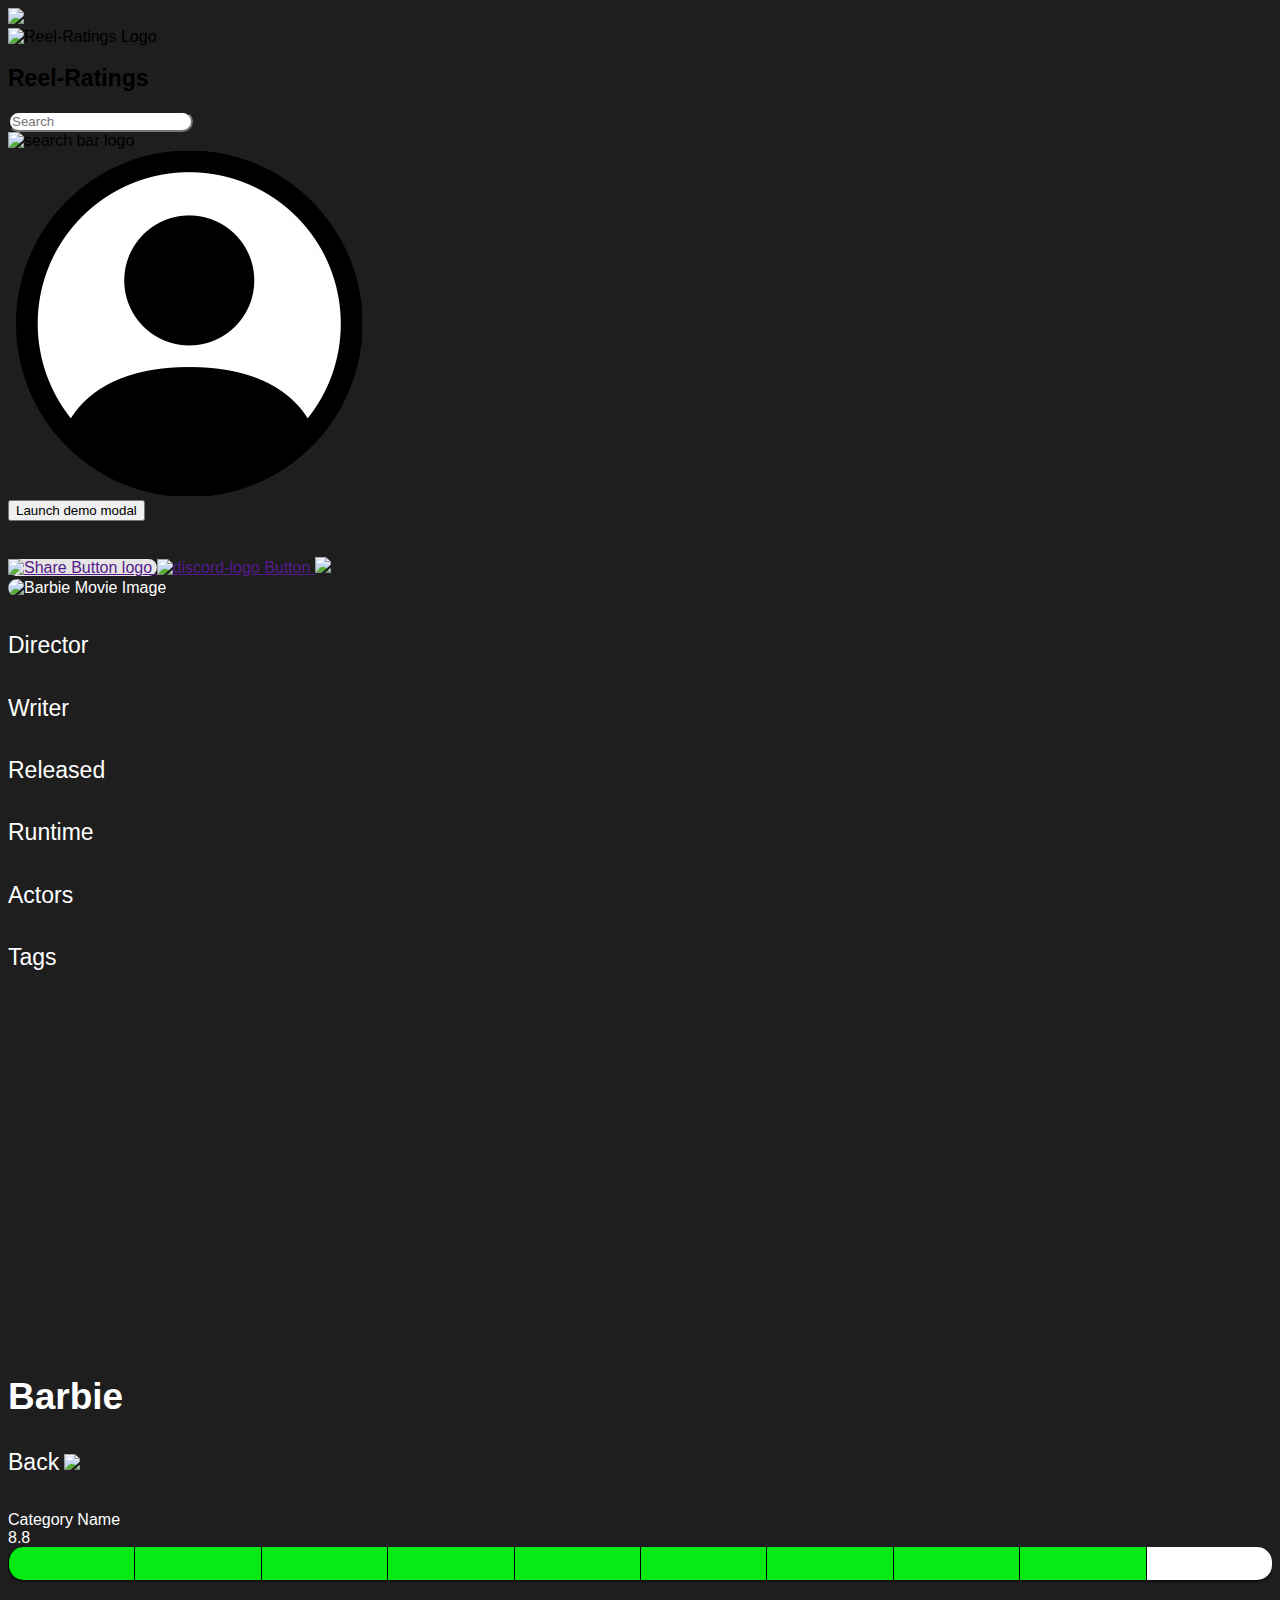
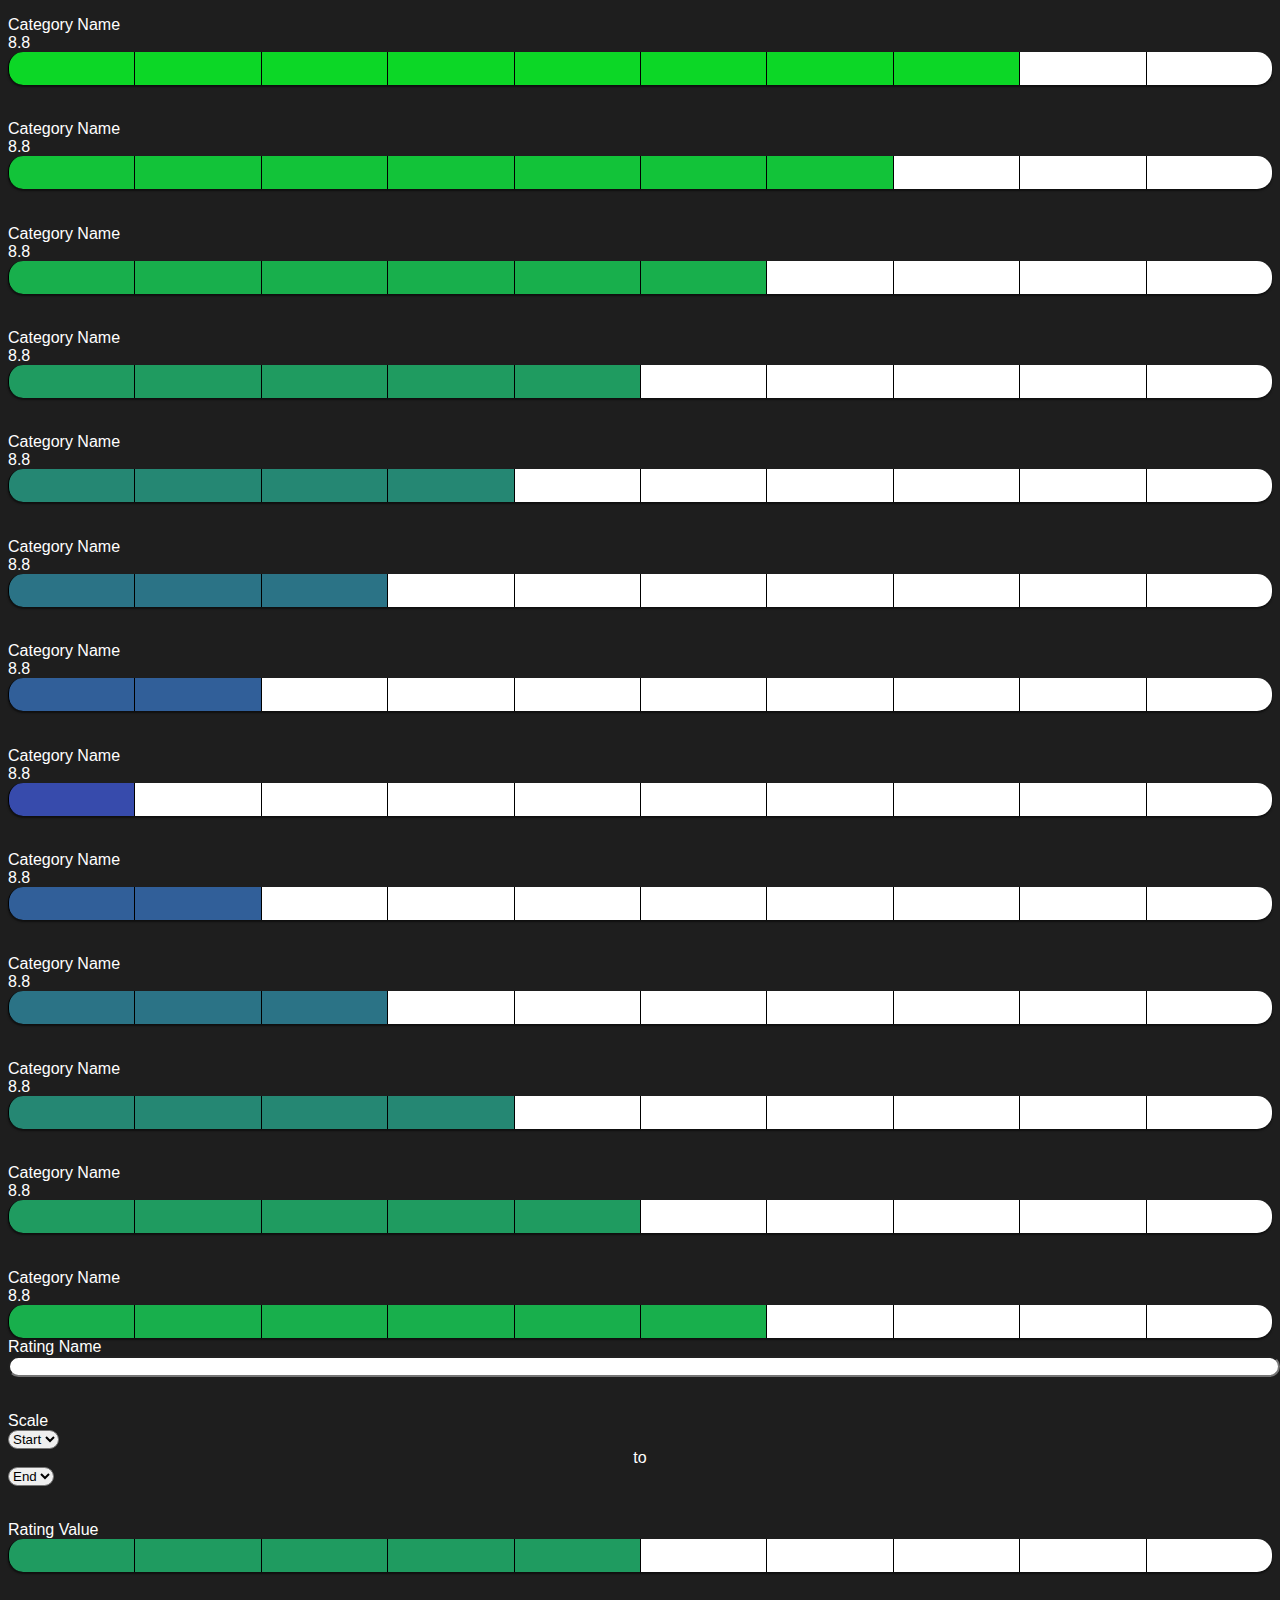
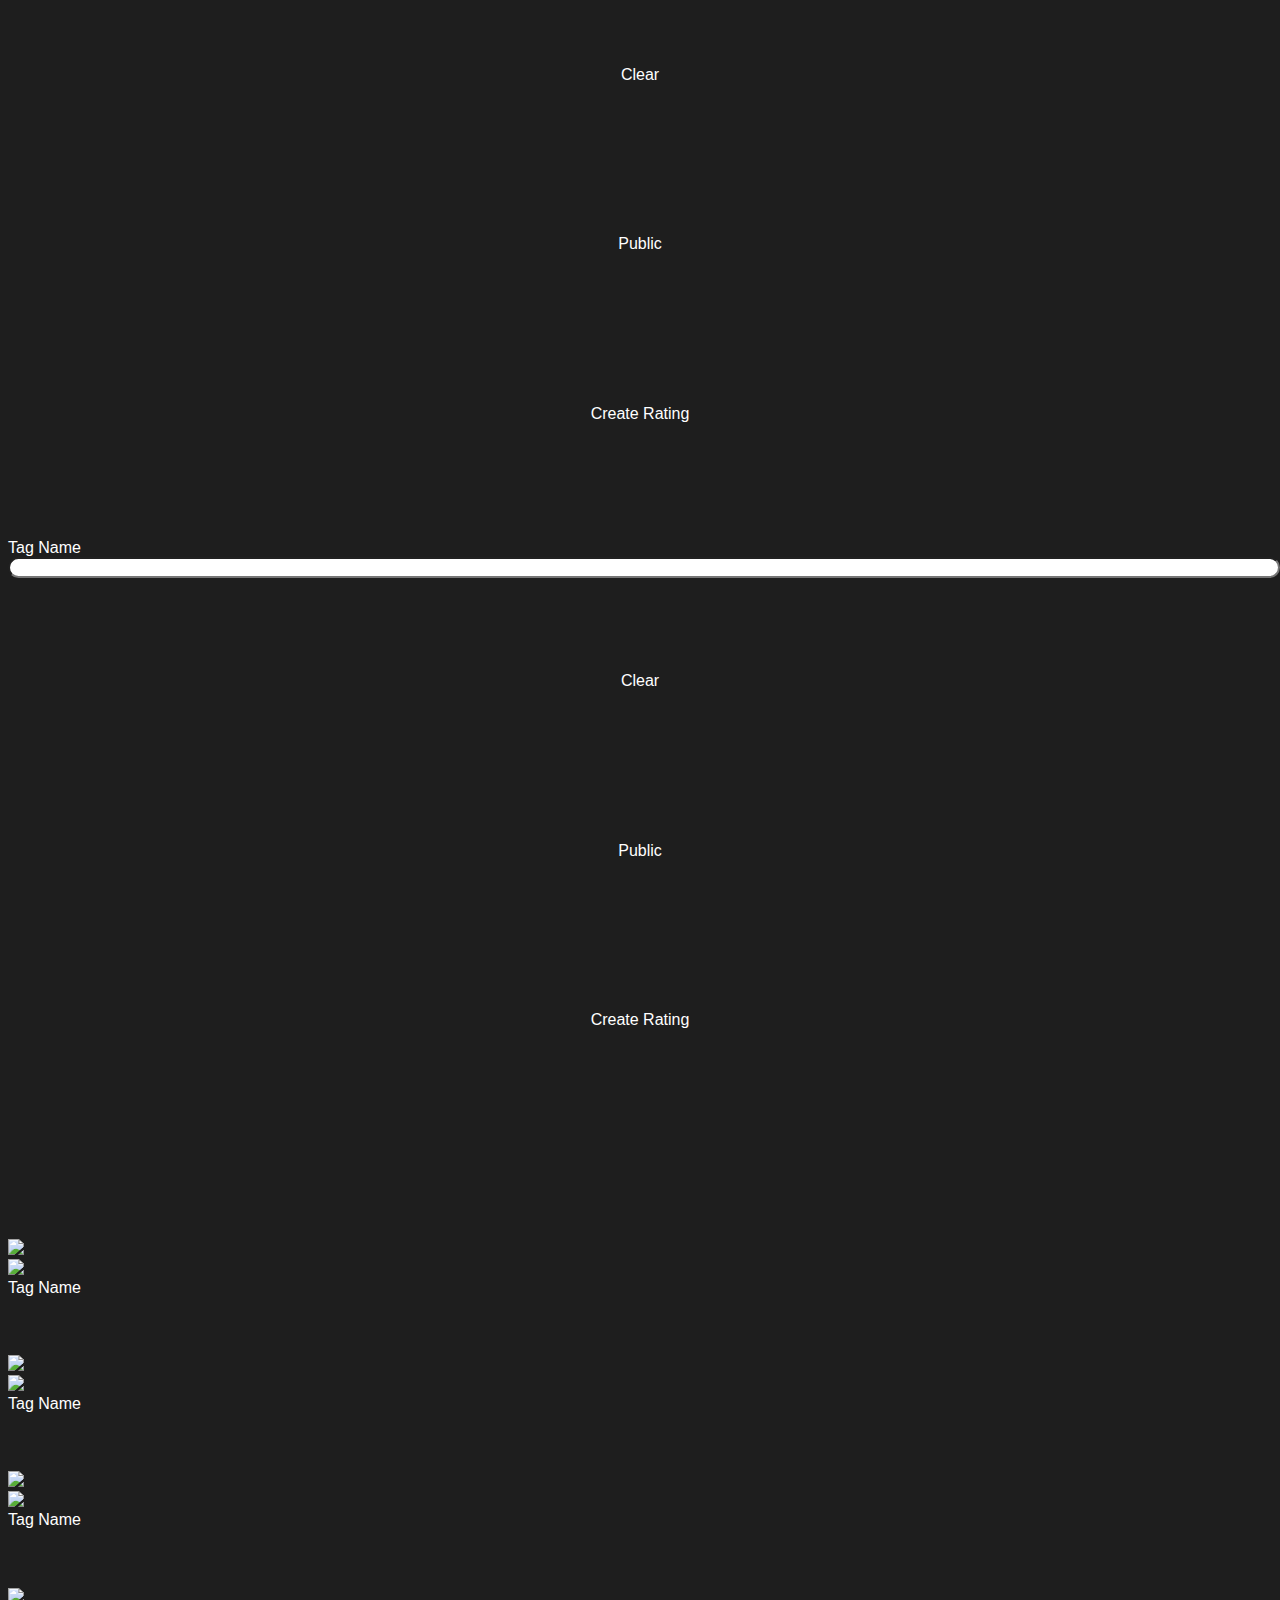
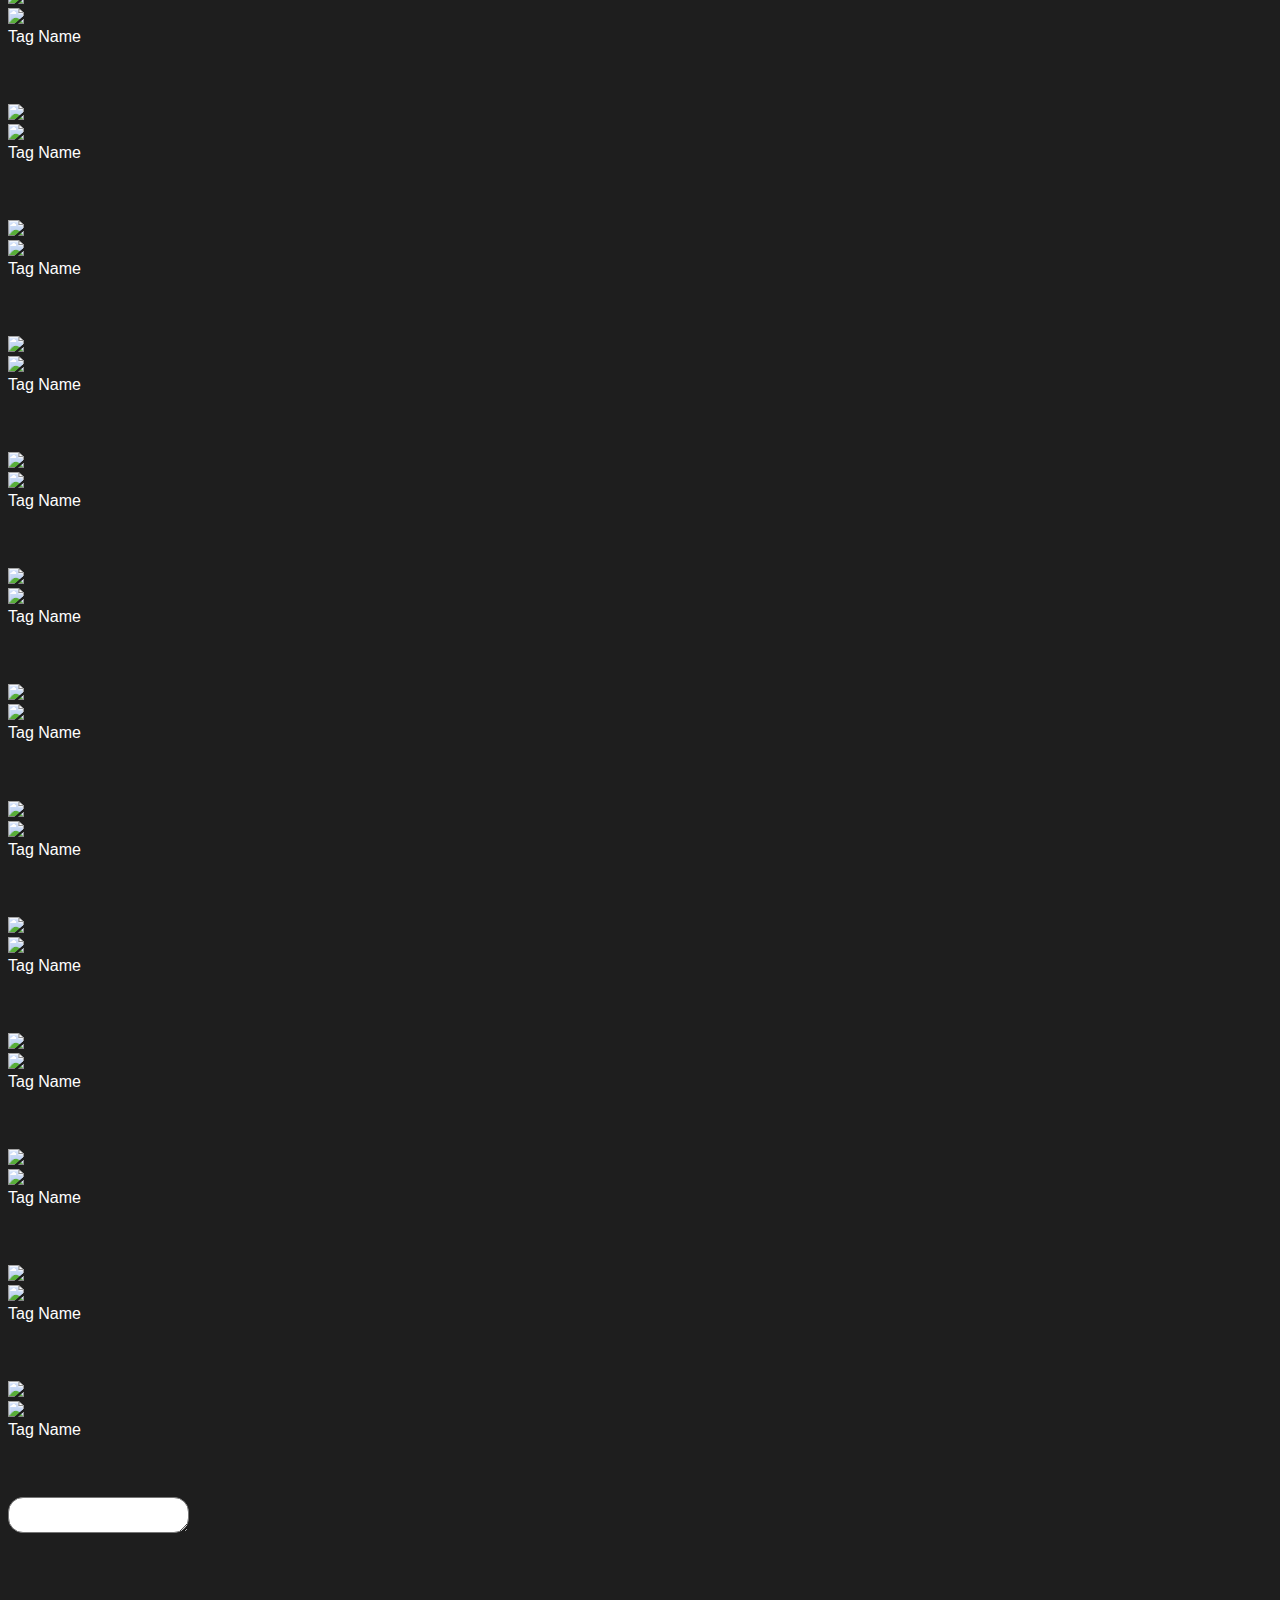
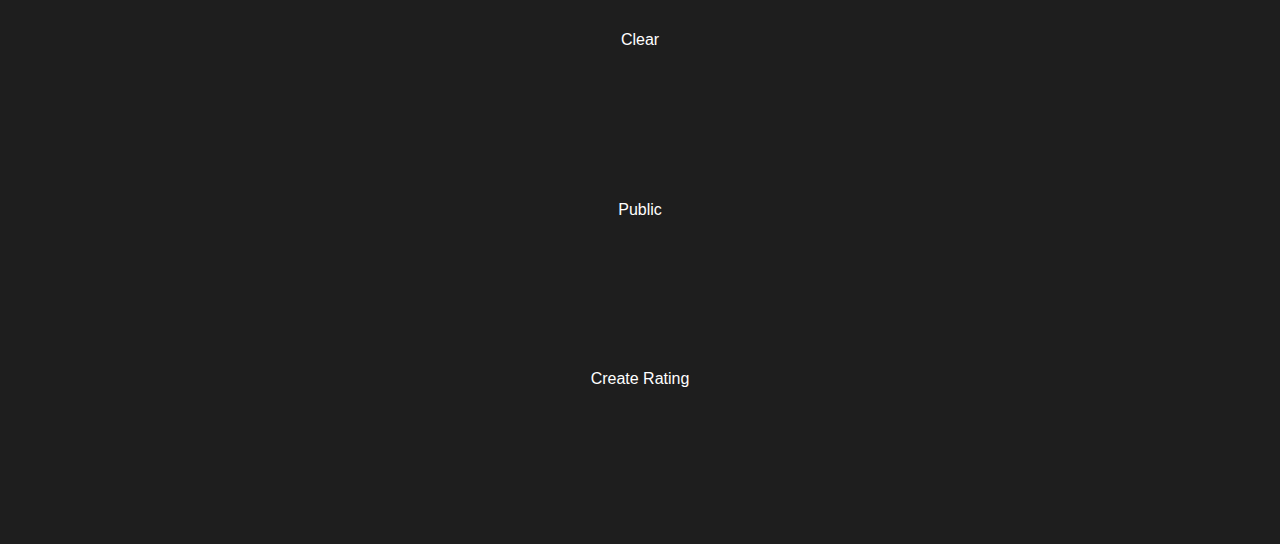
==== commit 6f9cc6cb: "Dynamic Data for Show More modal" ====
--- a/frontend/reel-rating-display-service/src/main/webapp/views/home.html
+++ b/frontend/reel-rating-display-service/src/main/webapp/views/home.html
@@ -55,28 +55,23 @@
     <!-- Start of cards -->
     <div class="row"> 
         <div class="col-10 offset-1">
-            <div class="titleGridRow mtXSM">
-                <span class="gridTitle mdFont fontWhite mtXSM">Most Recently Released</span>
-                <span class="titleLine brAll vcToParent customShadow"></span>
-            </div>
+            <title-with-line
+                title="New Movies" fontSize="23px"
+                lineColorOne="#3d37bf" lineColorTwo="#6864ca"
+                class="mtLG mbLG"
+            >
+            </title-with-line>
             <div class="carousel slide mtXXSM row" data-bs-ride="carousel" id="recentReleaseCarousel">
-            </div>
-
-
-
-
-
-
-
-
-
-
-            <div class="titleGridRow mtXSM">
-                <span class="gridTitle mdFont fontWhite mtXSM">Most Reviewed</span>
-                <span class="titleLine brAll vcToParent customShadow"></span>
-            </div>
+                <!-- Filled with JS -->
+            </div>
+            <title-with-line
+                title="Most Reviewed" fontSize="23px"
+                lineColorOne="#3d37bf" lineColorTwo="#6864ca"
+                class="mtLG mbLG"
+            >
+            </title-with-line>
             <div class="carousel slide mtXXSM row" data-bs-ride="carousel" id="mostReviewedCarousel">
-                </div>
+                <!-- Filled with JS -->
             </div>
         </div>
     </div>
@@ -85,298 +80,94 @@
 
 
     <!-- Modals -->
-    <div class="modal" id="showMoreModal" tabindex="-1" aria-labelledby="movieModalLabel" aria-hidden="true">
-        <div class="modal-dialog fontWhite">
+    <button 
+        type="button" class="btn btn-primary" data-bs-toggle="modal" data-bs-target="#showMoreModal">
+        Launch demo modal
+      </button>
+    <div class="modal fade" id="showMoreModal" tabindex="-1" aria-labelledby="movieModalLabel" aria-hidden="true">
+        <div class="modal-dialog fontWhite hcToWindow">
             <div class="modal-content darkFG">
-                <div class="row"><!-- Modal Header -->
-                    <h2 class="col-6 lgFont fontWhite">Barbie</h2>
-                    <a class="col-3 btCalloutStyle mdFont textCenter brAll" data-bs-toggle="modal" data-bs-target="#rateModal">Rate Barbie</a>
-                    <a href="" class="col-1 brAll bgNeutral centerImg brAll"><!--Share Button Logo-->
-                        <img src="../images/share.png" alt="Share Button logo" class="img-fluid iconWidth">
-                    </a>
-                    <a href="" class="col-1 discordColor centerImg brAll"><!--Discord Button Logo-->
-                        <img src="../images/Discord.png" alt="discord-logo Button" class="img-fluid iconWidth">
-                    </a>
-                    <a class="close col-1" data-bs-dismiss="Modal" aria-label="Close">
-                        <img src="../images/close-purple-with-white-x.png" class="img-fluid iconWidth"/>
-                    </a>
-                </div>
                 <div class="modal-body"><!-- Modal Body -->
+                    <div class="row"><!-- Modal Header -->
+                        <h2 class="col-6 lgFont fontWhite" id="showMoreTitle"><!--Filled with JS--></h2>
+                        <div class="col-6">
+                            <div id="modalActionButtonsRow">
+                                <a 
+                                    class="btCalloutStyle mdFont textCenter brAll hLG rateToggle" 
+                                    data-bs-toggle="modal" data-bs-target="#rateModal" id="rateButton"
+                                >
+                                    <!-- Filled with JS -->
+                                </a>
+                                <a href="" class="brAll bgNeutral centerImg brAll hLG" target="_blank"><!--Share Button Logo-->
+                                    <img src="../images/share.png" alt="Share Button logo" class="img-fluid iconWidth">
+                                </a>
+                                <a href="" class="discordColor centerImg brAll  hLG" target="_blank"><!--Discord Button Logo-->
+                                    <img src="../images/Discord.png" alt="discord-logo Button" class="img-fluid iconWidth">
+                                </a>
+                                <a class="close brAll" data-bs-dismiss="Modal" aria-label="Close">
+                                    <img src="../images/close-purple-with-white-x.png" class="img-fluid iconWidth"/>
+                                </a>
+                            </div>
+                        </div>
+                    </div>
                     <div class="row"> <!-- Top Section container / Row -->
                         <div class="col-6"><!-- Image container -->
-                            <img 
+                            <img
+                                id="showMoreImg" 
                                 src="../images/stockImage1.jpg" 
                                 alt="Barbie Movie Image" 
                                 class="img-fluid brAll"
                             >
                         </div>
-                        <div class="col-6"><!-- General Information -->
-                            <div class="row">
-                                <div class="titleGridRow mtXSM">
-                                    <span class="gridTitle mdFont fontWhite mtXSM">General</span>
-                                    <span class="titleLine brAll vcToParent customShadow"></span>
-                                </div>
-                                <div class="col-4 mdFont">Director</div>
-                                <div class="col-4 mdFont">Writer</div>
-                                <div class="col-4 mdFont">Release Date</div>
-                                <div class="col-4" id="modalDirector">Andy Muschietti</div>
-                                <div class="col-4" id="modalWriter">Chirstina Hodson</div>
-                                <div class="col-4" id="modalReleaseDate">June 16th, 2023</div>
-                                <div class="col-12 mdFont">Runtime</div>
-                                <div class="col-12">2H 24M</div>
-                                <div class="col-12 mdFont">Actors</div>
-                                <div class="col-12"> <!-- Actors Container -->
-                                    <div class="row" id="actorsContainer">
-                                        <div class="col-4 actor">Ezra Miller (Berry)</div> 
-                                        <div class="col-4 actor">Ezra Miller (Berry)</div> 
-                                        <div class="col-4 actor">Ezra Miller (Berry)</div>
-                                        <div class="col-4 actor">Ezra Miller (Berry)</div> 
-                                        <div class="col-4 actor">Ezra Miller (Berry)</div> 
-                                        <div class="col-4 actor">Ezra Miller (Berry)</div>
-                                        <div class="col-4 actor">Ezra Miller (Berry)</div> 
-                                        <div class="col-4 actor">Ezra Miller (Berry)</div>
-                                    </div>
-                                </div>
-                                <div class="col-12 mdFont">Tags</div>
-                                <div class="col-12"> <!-- Tags -->
-                                    <div class="row" id="tagsContainer">
-                                        <div class="col-3 tag">Tag name</div> 
-                                        <div class="col-3 tag">Tag name</div> 
-                                        <div class="col-3 tag">Tag name</div>
-                                        <div class="col-3 tag">Tag name</div> 
-                                        <div class="col-3 tag">Tag name</div> 
-                                        <div class="col-3 tag">Tag name</div>
-                                        <div class="col-3 tag">Tag name</div> 
-                                        <div class="col-3 tag">Tag name</div>
-                                        <div class="col-3 tag">Tag name</div>
-                                    </div>
-                                </div> <!-- End of Tags -->
+                        <div class="col-6" id="showMoreGeneralContainer"><!-- General Information -->
+                            <div class="row scrollHidden limitHeight350 pbSM">
+                                <title-with-line
+                                    title="General" fontSize="28px"
+                                    lineColorOne="#3d37bf" lineColorTwo="#6864ca"
+                                >
+                                </title-with-line>
+                                <div class="mtXSM col-12" id="showMoreSummary"><!-- Filled with JS --></div>
+                                <div class="mtXSM col-3 mdFont">Director</div>
+                                <div class="mtXSM col-3 mdFont">Writer</div>
+                                <div class="mtXSM col-3 mdFont">Released</div>
+                                <div class="mtXSM col-3 mdFont">Runtime</div>
+                                <div class="col-3" id="showMoreDirector"><!-- Filled with JS --></div>
+                                <div class="col-3" id="showMoreWriter"><!-- Filled with JS --></div>
+                                <div class="col-3" id="showMoreReleaseDate"><!-- Filled with JS --></div>
+                                <div class="col-3" id="showMoreRuntime"><!-- Filled with JS --></div>
+
+                                <div class="col-12 mdFont mtXSM">Actors</div>
+                                <div class="col-12" id="showMoreActorsContainer"> <!-- Filled with JS --></div>
+                                <div class="col-12 mdFont mtXSM">Tags</div>
+                                <div class="col-12" id="showMoreTagsContainer"> <!-- Filled with JS --></div>
+                                <div id="generalDarkFade"></div>
                             </div> <!-- End of Row -->
                         </div> <!-- End of General -->
                     </div> <!-- End of Top Section -->
-
+                    
                     <div class="row"> 
                         <div class="col-6"><!-- Start of Catg Ratings -->
-                            <div class="row">
-                                <div class="titleGridRow mtXSM">
-                                    <span class="gridTitle mdFont fontWhite mtXSM">Ratings</span>
-                                    <span class="titleLine brAll vcToParent customShadow"></span>
-                                </div>
-
-
-
-                                <div class="col-6"> <!-- Category Rating -->
-                                    <div class="row">
-                                        <div class="col-10">Category Name</div>
-                                        <div class="col-2">8.8</div>
-                                        <progress-bar 
-                                            scaleStart="1" scaleEnd="100" ratingValue="85" 
-                                            lowRatingColor="#3d37bf" highRatingColor="#00ff00">
-                                        </progress-bar>
-                                    </div>
-                                </div><div class="col-6"> <!-- Category Rating -->
-                                    <div class="row">
-                                        <div class="col-10">Category Name</div>
-                                        <div class="col-2">8.8</div>
-                                        <progress-bar 
-                                            scaleStart="1" scaleEnd="20" ratingValue="9" 
-                                            lowRatingColor="#3d37bf" highRatingColor="#00ff00">
-                                        </progress-bar>
-                                    </div>
-                                </div><div class="col-6"> <!-- Category Rating -->
-                                    <div class="row">
-                                        <div class="col-10">Category Name</div>
-                                        <div class="col-2">8.8</div>
-                                        <progress-bar 
-                                            scaleStart="1" scaleEnd="10" ratingValue="5" 
-                                            lowRatingColor="#ed00ca" highRatingColor="#00ff00">
-                                        </progress-bar>
-                                    </div>
-                                </div><div class="col-6"> <!-- Category Rating -->
-                                    <div class="row">
-                                        <div class="col-10">Category Name</div>
-                                        <div class="col-2">8.8</div>
-                                        <progress-bar 
-                                            scaleStart="1" scaleEnd="10" ratingValue="2" 
-                                            lowRatingColor="#bf4f0a" highRatingColor="#00ff00">
-                                        </progress-bar>
-                                    </div>
-                                </div>
-
-
-
-
-
-
-
-
-                                <div class="col-6"> <!-- Category Rating -->
-                                    <div class="row">
-                                        <div class="col-10">Category Name</div>
-                                        <div class="col-2">8.8</div>
-                                        <progress-bar 
-                                            scaleStart="1" scaleEnd="10" ratingValue="9" 
-                                            lowRatingColor="#3d37bf" highRatingColor="#00ff00">
-                                        </progress-bar>
-                                    </div>
-                                </div>
-                                <div class="col-6"> <!-- Category Rating -->
-                                    <div class="row">
-                                        <div class="col-10">Category Name</div>
-                                        <div class="col-2">8.8</div>
-                                        <progress-bar 
-                                            scaleStart="1" scaleEnd="10" ratingValue="8" 
-                                            lowRatingColor="#3d37bf" highRatingColor="#00ff00">
-                                        </progress-bar>
-                                    </div>
-                                </div>
-                                <div class="col-6"> <!-- Category Rating -->
-                                    <div class="row">
-                                        <div class="col-10">Category Name</div>
-                                        <div class="col-2">8.8</div>
-                                        <progress-bar 
-                                            scaleStart="1" scaleEnd="10" ratingValue="7" 
-                                            lowRatingColor="#3d37bf" highRatingColor="#00ff00">
-                                        </progress-bar>
-                                    </div>
-                                </div>
-                                <div class="col-6"> <!-- Category Rating -->
-                                    <div class="row">
-                                        <div class="col-10">Category Name</div>
-                                        <div class="col-2">8.8</div>
-                                        <progress-bar 
-                                            scaleStart="1" scaleEnd="10" ratingValue="6" 
-                                            lowRatingColor="#3d37bf" highRatingColor="#00ff00">
-                                        </progress-bar>
-                                    </div>
-                                </div>
-                                <div class="col-6"> <!-- Category Rating -->
-                                    <div class="row">
-                                        <div class="col-10">Category Name</div>
-                                        <div class="col-2">8.8</div>
-                                        <progress-bar 
-                                            scaleStart="1" scaleEnd="10" ratingValue="5" 
-                                            lowRatingColor="#3d37bf" highRatingColor="#00ff00">
-                                        </progress-bar>
-                                    </div>
-                                </div>
-                                <div class="col-6"> <!-- Category Rating -->
-                                    <div class="row">
-                                        <div class="col-10">Category Name</div>
-                                        <div class="col-2">8.8</div>
-                                        <progress-bar 
-                                            scaleStart="1" scaleEnd="10" ratingValue="4" 
-                                            lowRatingColor="#3d37bf" highRatingColor="#00ff00">
-                                        </progress-bar>
-                                    </div>
-                                </div>
-                                <div class="col-6"> <!-- Category Rating -->
-                                    <div class="row">
-                                        <div class="col-10">Category Name</div>
-                                        <div class="col-2">8.8</div>
-                                        <progress-bar 
-                                            scaleStart="1" scaleEnd="10" ratingValue="3" 
-                                            lowRatingColor="#3d37bf" highRatingColor="#00ff00">
-                                        </progress-bar>
-                                    </div>
-                                </div>
-                                <div class="col-6"> <!-- Category Rating -->
-                                    <div class="row">
-                                        <div class="col-10">Category Name</div>
-                                        <div class="col-2">8.8</div>
-                                        <progress-bar 
-                                            scaleStart="1" scaleEnd="10" ratingValue="2" 
-                                            lowRatingColor="#3d37bf" highRatingColor="#00ff00">
-                                        </progress-bar>
-                                    </div>
-                                </div>
-                                <div class="col-6"> <!-- Category Rating -->
-                                    <div class="row">
-                                        <div class="col-10">Category Name</div>
-                                        <div class="col-2">8.8</div>
-                                        <progress-bar 
-                                            scaleStart="1" scaleEnd="10" ratingValue="1" 
-                                            lowRatingColor="#3d37bf" highRatingColor="#00ff00">
-                                        </progress-bar>
-                                    </div>
-                                </div>
-                                <div class="col-6"> <!-- Category Rating -->
-                                    <div class="row">
-                                        <div class="col-10">Category Name</div>
-                                        <div class="col-2">8.8</div>
-                                        <progress-bar 
-                                            scaleStart="1" scaleEnd="10" ratingValue="2" 
-                                            lowRatingColor="#3d37bf" highRatingColor="#00ff00">
-                                        </progress-bar>
-                                    </div>
-                                </div>
-                                <div class="col-6"> <!-- Category Rating -->
-                                    <div class="row">
-                                        <div class="col-10">Category Name</div>
-                                        <div class="col-2">8.8</div>
-                                        <progress-bar 
-                                            scaleStart="1" scaleEnd="10" ratingValue="3" 
-                                            lowRatingColor="#3d37bf" highRatingColor="#00ff00">
-                                        </progress-bar>
-                                    </div>
-                                </div>
-                                <div class="col-6"> <!-- Category Rating -->
-                                    <div class="row">
-                                        <div class="col-10">Category Name</div>
-                                        <div class="col-2">8.8</div>
-                                        <progress-bar 
-                                            scaleStart="1" scaleEnd="10" ratingValue="4" 
-                                            lowRatingColor="#3d37bf" highRatingColor="#00ff00">
-                                        </progress-bar>
-                                    </div>
-                                </div>
-                                <div class="col-6"> <!-- Category Rating -->
-                                    <div class="row">
-                                        <div class="col-10">Category Name</div>
-                                        <div class="col-2">8.8</div>
-                                        <progress-bar 
-                                            scaleStart="1" scaleEnd="10" ratingValue="5" 
-                                            lowRatingColor="#3d37bf" highRatingColor="#00ff00">
-                                        </progress-bar>
-                                    </div>
-                                </div>
-                                <div class="col-6"> <!-- Category Rating -->
-                                    <div class="row">
-                                        <div class="col-10">Category Name</div>
-                                        <div class="col-2">8.8</div>
-                                        <progress-bar 
-                                            scaleStart="1" scaleEnd="10" ratingValue="6" 
-                                            lowRatingColor="#3d37bf" highRatingColor="#00ff00">
-                                        </progress-bar>
-                                    </div>
-                                </div>
+                            <div class="row limitHeight275 scrollHidden pbSM">
+                                <title-with-line
+                                    title="Categories" fontSize="28px"
+                                    lineColorOne="#3d37bf" lineColorTwo="#6864ca"
+                                >
+                                </title-with-line>
+                                <div id="ratingsContainer"><!-- Filled with JS --></div>
+                                <div id="categoriesDarkFade"></div>
                             </div>
                         </div> <!-- End of Catg Ratings -->
                         <div class="col-6">
-                            <div class="row">
-                                <div class="titleGridRow mtXSM">
-                                    <span class="gridTitle mdFont fontWhite mtXSM">Reviews</span>
-                                    <span class="titleLine brAll vcToParent customShadow"></span>
-                                </div>
-                                <div class="col-12">
-                                    <div class="row followedReview brAll ptXXSM pbXXSM mtXSM">
-                                        <div class="col-2 prXSM plXSM"><img src="../images/person-1.webp" class="img-fluid"></div>
-                                        <div class="col-9 mdFont vcToParent personName">Person's Name</div>
-                                    </div>
-                                    <div class="row followedReview brAll ptXXSM pbXXSM mtXSM">
-                                        <div class="col-2 prXSM plXSM"><img src="../images/person-1.webp" class="img-fluid"></div>
-                                        <div class="col-9 mdFont vcToParent personName">Person's Name</div>
-                                    </div>
-                                    <div class="row followedReview brAll ptXXSM pbXXSM mtXSM">
-                                        <div class="col-2 prXSM plXSM"><img src="../images/person-1.webp" class="img-fluid"></div>
-                                        <div class="col-9 mdFont vcToParent personName">Person's Name</div>
-                                    </div>
-                                    <div class="row followedReview brAll ptXXSM pbXXSM mtXSM">
-                                        <div class="col-2 prXSM plXSM"><img src="../images/person-1.webp" class="img-fluid"></div>
-                                        <div class="col-9 mdFont vcToParent personName">Person's Name</div>
-                                    </div>
-                                </div>
+                            <div class="row scrollHidden limitHeight275 m-0 pbSM">
+                                <title-with-line
+                                    title="Freinds" fontSize="28px"
+                                    lineColorOne="#3d37bf" lineColorTwo="#6864ca"
+                                    class="mbXSM"
+                                >
+                                </title-with-line>
+                                <div id="friendsContainer"></div>
                             </div>
+                            <div id="friendsDarkFade"></div>
                         </div>
                     </div>
                 </div> <!-- End of Modal Body -->
@@ -389,334 +180,395 @@
 
 
     <div class="modal" id="rateModal" tabindex="-1" aria-labelledby="movieModalLabel" aria-hidden="true">
-        <div class="modal-dialog fontWhite">
+        <div class="modal-dialog fontWhite hcToWindow">
             <div class="modal-content darkFG">
-                <div class="row"><!-- Modal Header -->
-                    <h2 class="col-6 lgFont fontWhite">Rate Barbie</h2>
-                    <a class="col-5 bgNeutral mdFont textCenter brAll fontWhite">Back</a>
-                    <a class="close col-1" data-bs-dismiss="Modal" aria-label="Close">
-                        <img src="../images/close-purple-with-white-x.png" class="img-fluid iconWidth"/>
-                    </a>
-                </div>
                 <div class="modal-body"><!-- Modal Body -->
-                    <div class="row"> <!-- Top Section container / Row -->
-                        <div class="col-6"><!-- Current Ratings -->
-                            <div class="row">
-                                <div class="titleGridRow mtXSM">
-                                    <span class="gridTitle mdFont fontWhite mtXSM">Existing Ratings</span>
-                                    <span class="titleLine brAll vcToParent customShadow"></span>
-                                </div>
-                                <div class="col-6"> <!-- Category Rating -->
-                                    <div class="row">
-                                        <div class="col-10">Category Name</div>
-                                        <div class="col-2">8.8</div>
-                                        <progress-bar 
-                                            scaleStart="1" scaleEnd="10" ratingValue="9" 
-                                            lowRatingColor="#3d37bf" highRatingColor="#00ff00">
-                                        </progress-bar>
-                                    </div>
-                                </div>
-                                <div class="col-6"> <!-- Category Rating -->
-                                    <div class="row">
-                                        <div class="col-10">Category Name</div>
-                                        <div class="col-2">8.8</div>
-                                        <progress-bar 
-                                            scaleStart="1" scaleEnd="10" ratingValue="8" 
-                                            lowRatingColor="#3d37bf" highRatingColor="#00ff00">
-                                        </progress-bar>
-                                    </div>
-                                </div>
-                                <div class="col-6"> <!-- Category Rating -->
-                                    <div class="row">
-                                        <div class="col-10">Category Name</div>
-                                        <div class="col-2">8.8</div>
-                                        <progress-bar 
-                                            scaleStart="1" scaleEnd="10" ratingValue="7" 
-                                            lowRatingColor="#3d37bf" highRatingColor="#00ff00">
-                                        </progress-bar>
-                                    </div>
-                                </div>
-                                <div class="col-6"> <!-- Category Rating -->
-                                    <div class="row">
-                                        <div class="col-10">Category Name</div>
-                                        <div class="col-2">8.8</div>
-                                        <progress-bar 
-                                            scaleStart="1" scaleEnd="10" ratingValue="6" 
-                                            lowRatingColor="#3d37bf" highRatingColor="#00ff00">
-                                        </progress-bar>
-                                    </div>
-                                </div>
-                                <div class="col-6"> <!-- Category Rating -->
-                                    <div class="row">
-                                        <div class="col-10">Category Name</div>
-                                        <div class="col-2">8.8</div>
-                                        <progress-bar 
-                                            scaleStart="1" scaleEnd="10" ratingValue="5" 
-                                            lowRatingColor="#3d37bf" highRatingColor="#00ff00">
-                                        </progress-bar>
-                                    </div>
-                                </div>
-                                <div class="col-6"> <!-- Category Rating -->
-                                    <div class="row">
-                                        <div class="col-10">Category Name</div>
-                                        <div class="col-2">8.8</div>
-                                        <progress-bar 
-                                            scaleStart="1" scaleEnd="10" ratingValue="4" 
-                                            lowRatingColor="#3d37bf" highRatingColor="#00ff00">
-                                        </progress-bar>
-                                    </div>
-                                </div>
-                                <div class="col-6"> <!-- Category Rating -->
-                                    <div class="row">
-                                        <div class="col-10">Category Name</div>
-                                        <div class="col-2">8.8</div>
-                                        <progress-bar 
-                                            scaleStart="1" scaleEnd="10" ratingValue="3" 
-                                            lowRatingColor="#3d37bf" highRatingColor="#00ff00">
-                                        </progress-bar>
-                                    </div>
-                                </div>
-                                <div class="col-6"> <!-- Category Rating -->
-                                    <div class="row">
-                                        <div class="col-10">Category Name</div>
-                                        <div class="col-2">8.8</div>
-                                        <progress-bar 
-                                            scaleStart="1" scaleEnd="10" ratingValue="2" 
-                                            lowRatingColor="#3d37bf" highRatingColor="#00ff00">
-                                        </progress-bar>
-                                    </div>
-                                </div>
-                                <div class="col-6"> <!-- Category Rating -->
-                                    <div class="row">
-                                        <div class="col-10">Category Name</div>
-                                        <div class="col-2">8.8</div>
-                                        <progress-bar 
-                                            scaleStart="1" scaleEnd="10" ratingValue="1" 
-                                            lowRatingColor="#3d37bf" highRatingColor="#00ff00">
-                                        </progress-bar>
-                                    </div>
-                                </div>
-                                <div class="col-6"> <!-- Category Rating -->
-                                    <div class="row">
-                                        <div class="col-10">Category Name</div>
-                                        <div class="col-2">8.8</div>
-                                        <progress-bar 
-                                            scaleStart="1" scaleEnd="10" ratingValue="2" 
-                                            lowRatingColor="#3d37bf" highRatingColor="#00ff00">
-                                        </progress-bar>
-                                    </div>
-                                </div>
-                                <div class="col-6"> <!-- Category Rating -->
-                                    <div class="row">
-                                        <div class="col-10">Category Name</div>
-                                        <div class="col-2">8.8</div>
-                                        <progress-bar 
-                                            scaleStart="1" scaleEnd="10" ratingValue="3" 
-                                            lowRatingColor="#3d37bf" highRatingColor="#00ff00">
-                                        </progress-bar>
-                                    </div>
-                                </div>
-                                <div class="col-6"> <!-- Category Rating -->
-                                    <div class="row">
-                                        <div class="col-10">Category Name</div>
-                                        <div class="col-2">8.8</div>
-                                        <progress-bar 
-                                            scaleStart="1" scaleEnd="10" ratingValue="4" 
-                                            lowRatingColor="#3d37bf" highRatingColor="#00ff00">
-                                        </progress-bar>
-                                    </div>
-                                </div>
-                                <div class="col-6"> <!-- Category Rating -->
-                                    <div class="row">
-                                        <div class="col-10">Category Name</div>
-                                        <div class="col-2">8.8</div>
-                                        <progress-bar 
-                                            scaleStart="1" scaleEnd="10" ratingValue="5" 
-                                            lowRatingColor="#3d37bf" highRatingColor="#00ff00">
-                                        </progress-bar>
-                                    </div>
-                                </div>
-                                <div class="col-6"> <!-- Category Rating -->
-                                    <div class="row">
-                                        <div class="col-10">Category Name</div>
-                                        <div class="col-2">8.8</div>
-                                        <progress-bar 
-                                            scaleStart="1" scaleEnd="10" ratingValue="6" 
-                                            lowRatingColor="#3d37bf" highRatingColor="#00ff00">
-                                        </progress-bar>
-                                    </div>
-                                </div>
+                    <div class="row"><!-- Modal Header -->
+                        <h2 class="col-6 lgFont fontWhite">Barbie</h2>
+                        <div class="col-6">
+                            <div id="ratingActionButtonRow">
+                                <a class="bgDarkNeutral mdFont textCenter brAll hLG rateToggle fontWhite" data-bs-dismiss="Modal">Back</a>
+                                <a class="close brAll" data-bs-dismiss="Modal" aria-label="Close">
+                                    <img src="../images/close-purple-with-white-x.png" class="img-fluid iconWidth"/>
+                                </a>
                             </div>
                         </div>
-                        <div class="col-6"><!-- General Information -->
+                    </div>
+                    <div class="row"> <!-- Top Section container / Row -->
+                        <div class="col-6 limitHeight350 scrollHidden"><!-- Current Ratings -->
                             <div class="row">
-                                <div class="titleGridRow mtXSM">
-                                    <span class="gridTitle mdFont fontWhite mtXSM">New Rating</span>
-                                    <span class="titleLine brAll vcToParent customShadow"></span>
-                                </div>
-                                <div id="newRatingContainer" class="col-5">
+                                <title-with-line
+                                    title="Existing Ratings" fontSize="28px"
+                                    lineColorOne="#3d37bf" lineColorTwo="#6864ca"
+                                >
+                                </title-with-line>
+                                <div class="col-6 mtXSM"> <!-- Category Rating -->
+                                    <div class="row">
+                                        <div class="col-10">Category Name</div>
+                                        <div class="col-2">8.8</div>
+                                        <progress-bar 
+                                            scaleStart="1" scaleEnd="10" ratingValue="9" 
+                                            lowRatingColor="#3d37bf" highRatingColor="#00ff00">
+                                        </progress-bar>
+                                    </div>
+                                </div>
+                                <div class="col-6 mtXSM"> <!-- Category Rating -->
+                                    <div class="row">
+                                        <div class="col-10">Category Name</div>
+                                        <div class="col-2">8.8</div>
+                                        <progress-bar 
+                                            scaleStart="1" scaleEnd="10" ratingValue="8" 
+                                            lowRatingColor="#3d37bf" highRatingColor="#00ff00">
+                                        </progress-bar>
+                                    </div>
+                                </div>
+                                <div class="col-6 mtXSM"> <!-- Category Rating -->
+                                    <div class="row">
+                                        <div class="col-10">Category Name</div>
+                                        <div class="col-2">8.8</div>
+                                        <progress-bar 
+                                            scaleStart="1" scaleEnd="10" ratingValue="7" 
+                                            lowRatingColor="#3d37bf" highRatingColor="#00ff00">
+                                        </progress-bar>
+                                    </div>
+                                </div>
+                                <div class="col-6 mtXSM"> <!-- Category Rating -->
+                                    <div class="row">
+                                        <div class="col-10">Category Name</div>
+                                        <div class="col-2">8.8</div>
+                                        <progress-bar 
+                                            scaleStart="1" scaleEnd="10" ratingValue="6" 
+                                            lowRatingColor="#3d37bf" highRatingColor="#00ff00">
+                                        </progress-bar>
+                                    </div>
+                                </div>
+                                <div class="col-6 mtXSM"> <!-- Category Rating -->
+                                    <div class="row">
+                                        <div class="col-10">Category Name</div>
+                                        <div class="col-2">8.8</div>
+                                        <progress-bar 
+                                            scaleStart="1" scaleEnd="10" ratingValue="5" 
+                                            lowRatingColor="#3d37bf" highRatingColor="#00ff00">
+                                        </progress-bar>
+                                    </div>
+                                </div>
+                                <div class="col-6 mtXSM"> <!-- Category Rating -->
+                                    <div class="row">
+                                        <div class="col-10">Category Name</div>
+                                        <div class="col-2">8.8</div>
+                                        <progress-bar 
+                                            scaleStart="1" scaleEnd="10" ratingValue="4" 
+                                            lowRatingColor="#3d37bf" highRatingColor="#00ff00">
+                                        </progress-bar>
+                                    </div>
+                                </div>
+                                <div class="col-6 mtXSM"> <!-- Category Rating -->
+                                    <div class="row">
+                                        <div class="col-10">Category Name</div>
+                                        <div class="col-2">8.8</div>
+                                        <progress-bar 
+                                            scaleStart="1" scaleEnd="10" ratingValue="3" 
+                                            lowRatingColor="#3d37bf" highRatingColor="#00ff00">
+                                        </progress-bar>
+                                    </div>
+                                </div>
+                                <div class="col-6 mtXSM"> <!-- Category Rating -->
+                                    <div class="row">
+                                        <div class="col-10">Category Name</div>
+                                        <div class="col-2">8.8</div>
+                                        <progress-bar 
+                                            scaleStart="1" scaleEnd="10" ratingValue="2" 
+                                            lowRatingColor="#3d37bf" highRatingColor="#00ff00">
+                                        </progress-bar>
+                                    </div>
+                                </div>
+                                <div class="col-6 mtXSM"> <!-- Category Rating -->
+                                    <div class="row">
+                                        <div class="col-10">Category Name</div>
+                                        <div class="col-2">8.8</div>
+                                        <progress-bar 
+                                            scaleStart="1" scaleEnd="10" ratingValue="1" 
+                                            lowRatingColor="#3d37bf" highRatingColor="#00ff00">
+                                        </progress-bar>
+                                    </div>
+                                </div>
+                                <div class="col-6 mtXSM"> <!-- Category Rating -->
+                                    <div class="row">
+                                        <div class="col-10">Category Name</div>
+                                        <div class="col-2">8.8</div>
+                                        <progress-bar 
+                                            scaleStart="1" scaleEnd="10" ratingValue="2" 
+                                            lowRatingColor="#3d37bf" highRatingColor="#00ff00">
+                                        </progress-bar>
+                                    </div>
+                                </div>
+                                <div class="col-6 mtXSM"> <!-- Category Rating -->
+                                    <div class="row">
+                                        <div class="col-10">Category Name</div>
+                                        <div class="col-2">8.8</div>
+                                        <progress-bar 
+                                            scaleStart="1" scaleEnd="10" ratingValue="3" 
+                                            lowRatingColor="#3d37bf" highRatingColor="#00ff00">
+                                        </progress-bar>
+                                    </div>
+                                </div>
+                                <div class="col-6 mtXSM"> <!-- Category Rating -->
+                                    <div class="row">
+                                        <div class="col-10">Category Name</div>
+                                        <div class="col-2">8.8</div>
+                                        <progress-bar 
+                                            scaleStart="1" scaleEnd="10" ratingValue="4" 
+                                            lowRatingColor="#3d37bf" highRatingColor="#00ff00">
+                                        </progress-bar>
+                                    </div>
+                                </div>
+                                <div class="col-6 mtXSM"> <!-- Category Rating -->
+                                    <div class="row">
+                                        <div class="col-10">Category Name</div>
+                                        <div class="col-2">8.8</div>
+                                        <progress-bar 
+                                            scaleStart="1" scaleEnd="10" ratingValue="5" 
+                                            lowRatingColor="#3d37bf" highRatingColor="#00ff00">
+                                        </progress-bar>
+                                    </div>
+                                </div>
+                                <div class="col-6 mtXSM"> <!-- Category Rating -->
+                                    <div class="row">
+                                        <div class="col-10">Category Name</div>
+                                        <div class="col-2">8.8</div>
+                                        <progress-bar 
+                                            scaleStart="1" scaleEnd="10" ratingValue="6" 
+                                            lowRatingColor="#3d37bf" highRatingColor="#00ff00">
+                                        </progress-bar>
+                                    </div>
+                                </div>
+                                <div id="existingCategoriesFade"></div>
+                            </div>
+                        </div>
+                        <div class="col-6 limitHeight350 scrollHidden pbSM"><!-- General Information -->
+                            <div class="row g-0">
+                                <title-with-line
+                                    title="New Rating" fontSize="28px"
+                                    lineColorOne="#3d37bf" lineColorTwo="#6864ca"
+                                >
+                                </title-with-line>
+                                <div id="newRatingContainer" class="col-12">
                                     <label id="newRatingLabel" for="newRatingInput">Rating Name</label>
-                                    <input type="text" class="fullWidth"/>
-                                </div>
-                                <div id="ratingValue" class="col-5 offset-1">
-                                    <label id="newRatingValueLabel" for="newRatingValueInput">Rating Value</label>
-                                    <progress-bar 
-                                        scaleStart="1" scaleEnd="10" ratingValue="5" 
-                                        lowRatingColor="#3d37bf" highRatingColor="#00ff00">
-                                    </progress-bar>
-                                </div>
-                                <div class="col-3 btNegativeStyle brAll ptXXSM pbXXSM textCenter">Clear</div>
-                                <div class="col-3 offset-6 btPrimaryStyle brAll ptXXSM pbXXSM textCenter">Create Rating</div>
+                                    <input type="text" class="fullWidth brAll inputHeight"/>
+                                </div>
+                                <div id="ratingScaleContainer" class="col-5 mtXSM">
+                                    <div class="row g-0">
+                                        <div class="col-12">Scale</div>
+                                        <div class="col-5">
+                                            <label id="ratingScaleLabelStart" for="ratingScaleStart" class="hidden">Start</label>
+                                            <select class="form-select brAll" aria-label="Rating scale start" id="ratingScaleStart">
+                                                <option selected>Start</option>
+                                                <option value="1">1</option>
+                                                <option value="2">2</option>
+                                                <option value="3">3</option>
+                                                <option value="4">4</option>
+                                                <option value="5">5</option>
+                                                <option value="6">6</option>
+                                                <option value="7">7</option>
+                                                <option value="8">8</option>
+                                                <option value="9">9</option>
+                                                <option value="10">10</option>
+                                            </select>
+                                        </div>
+                                        <div class="col-2 textCenter">to</div>
+                                        <div class="col-5">
+                                            <label id="ratingScaleLabelEnd" for="ratingScaleEnd" class="hidden">End</label>
+                                            <select class="form-select brAll" aria-label="Rating scale end" id="ratingScaleEnd">
+                                                <option selected>End</option>
+                                                <option value="1">1</option>
+                                                <option value="2">2</option>
+                                                <option value="3">3</option>
+                                                <option value="4">4</option>
+                                                <option value="5">5</option>
+                                                <option value="6">6</option>
+                                                <option value="7">7</option>
+                                                <option value="8">8</option>
+                                                <option value="9">9</option>
+                                                <option value="10">10</option>
+                                            </select>
+                                        </div>
+                                    </div>
+                                </div>
+                                <div id="ratingValue" class="col-7 mtXSM plXXSM">
+                                    <div class="row">
+                                        <div class="col-12">
+                                            <label id="newRatingValueLabel" for="newRatingValueInput">Rating Value</label>
+                                            <progress-bar 
+                                                scaleStart="1" scaleEnd="10" ratingValue="5" 
+                                                lowRatingColor="#3d37bf" highRatingColor="#00ff00">
+                                            </progress-bar>
+                                        </div>
+                                    </div>
+                                </div>
+                                <div class="newRatingButtonsRow mtXSM">
+                                    <div id="cancelRating" class="btNegativeStyle brAll ptSM pbSM textCenter mtXSM mbXSM">Clear</div>
+                                    <div id="shareRating" class="bgDarkNeutral brAll ptSM pbSM mtXSM mbXSM textCenter">Public</div>
+                                    <div id="submitRating" class="btPrimaryStyle brAll ptSM pbSM mtXSM mbXSM textCenter">Create Rating</div>
+                                </div>
                             </div> <!-- End of Row -->
+                            <div class="row mtSM">
+                                <title-with-line
+                                    title="New Tag" fontSize="28px"
+                                    lineColorOne="#3d37bf" lineColorTwo="#6864ca"
+                                >
+                                </title-with-line>
+                                <div id="newRatingContainer" class="col-12">
+                                    <label id="newRatingLabel" for="newRatingInput">Tag Name</label>
+                                    <input type="text" class="fullWidth brAll customShadow inputHeight"/>
+                                </div>
+                                <div class="col-12">
+                                    <div class="newRatingButtonsRow mtXSM">
+                                        <div id="cancelTag" class="btNegativeStyle brAll ptSM pbSM textCenter mtXSM mbXSM">Clear</div>
+                                        <div id="shareTag" class="bgDarkNeutral brAll ptSM pbSM mtXSM mbXSM textCenter">Public</div>
+                                        <div id="submitTag" class="btPrimaryStyle brAll ptSM pbSM mtXSM mbXSM textCenter">Create Rating</div>
+                                    </div>
+                                </div>
+                                <div id="newRatingsFade"></div>
+                            </div><!-- End of Row -->
+                        </div><!-- End of New Rating & New Tag -->
+                    </div><!-- End of Top Section -->
+
+                    <div class="row mtXXSM">
+                        <div class="col-6 limitHeight275 scrollHidden pbSM"><!-- Start of Catg Ratings -->
+                            <title-with-line
+                                title="Existing Tags" fontSize="28px"
+                                lineColorOne="#3d37bf" lineColorTwo="#6864ca"
+                            >
+                            </title-with-line>
                             <div class="row">
-                                <div class="titleGridRow mtXSM">
-                                    <span class="gridTitle mdFont fontWhite mtXSM">New Tag</span>
-                                    <span class="titleLine brAll vcToParent customShadow"></span>
-                                </div>
-                                <div id="newRatingContainer" class="col-5">
-                                    <label id="newRatingLabel" for="newRatingInput">Tag Name</label>
-                                    <input type="text" class="fullWidth"/>
-                                </div>
-                                <div class="col-7">
-                                    <div class="row mtXSM">
-                                        <div class="col-6 btNegativeStyle brAll ptXSM pbXSM textCenter">Clear</div>
-                                        <div class="col-6 btPrimaryStyle brAll ptXSM pbXSM textCenter">Create tag</div>
-                                    </div>
-                                </div>
-                            </div> <!-- End of Row -->
-                        </div> <!-- End of New Rating & New Tag -->
-                    </div> <!-- End of Top Section -->
-
-                    <div class="row">
-                        <div class="col-6"><!-- Start of Catg Ratings -->
-                            <div class="titleGridRow mtXSM">
-                                <span class="gridTitle mdFont fontWhite mtXSM">Existing Tags</span>
-                                <span class="titleLine brAll vcToParent customShadow"></span>
-                            </div> 
-                            <div class="row">
-                                <div class="col-6">
-                                    <div class="row">
-                                        <div class="col-2"><img src="../images/hand-thumbs-up-white.png" class="img-fluid"/></div>
-                                        <div class="col-2"><img src="../images/hand-thumbs-down-white.png" class="img-fluid"/></div>
-                                        <div class="col-8">Tag Name</div>
-                                    </div>
-                                </div>
-                                <div class="col-6">
-                                    <div class="row">
-                                        <div class="col-2"><img src="../images/hand-thumbs-up-white.png" class="img-fluid"/></div>
-                                        <div class="col-2"><img src="../images/hand-thumbs-down-white.png" class="img-fluid"/></div>
-                                        <div class="col-8">Tag Name</div>
-                                    </div>
-                                </div>
-                                <div class="col-6">
-                                    <div class="row">
+                                <div class="col-6">
+                                    <div class="row mtSM">
+                                        <div class="col-2"><img src="../images/hand-thumbs-up-white.png" class="img-fluid"/></div>
+                                        <div class="col-2"><img src="../images/hand-thumbs-down-white.png" class="img-fluid"/></div>
+                                        <div class="col-8">Tag Name</div>
+                                    </div>
+                                </div>
+                                <div class="col-6">
+                                    <div class="row mtSM">
+                                        <div class="col-2"><img src="../images/hand-thumbs-up-white.png" class="img-fluid"/></div>
+                                        <div class="col-2"><img src="../images/hand-thumbs-down-white.png" class="img-fluid"/></div>
+                                        <div class="col-8">Tag Name</div>
+                                    </div>
+                                </div>
+                                <div class="col-6">
+                                    <div class="row mtSM">
                                         <div class="col-2"><img src="../images/hand-thumbs-up-fill-white.png" class="img-fluid"/></div>
                                         <div class="col-2"><img src="../images/hand-thumbs-down-white.png" class="img-fluid"/></div>
                                         <div class="col-8">Tag Name</div>
                                     </div>
                                 </div>
                                 <div class="col-6">
-                                    <div class="row">
+                                    <div class="row mtSM">
                                         <div class="col-2"><img src="../images/hand-thumbs-up-white.png" class="img-fluid"/></div>
                                         <div class="col-2"><img src="../images/hand-thumbs-down-fill-white.png" class="img-fluid"/></div>
                                         <div class="col-8">Tag Name</div>
                                     </div>
                                 </div>
                                 <div class="col-6">
-                                    <div class="row">
-                                        <div class="col-2"><img src="../images/hand-thumbs-up-white.png" class="img-fluid"/></div>
-                                        <div class="col-2"><img src="../images/hand-thumbs-down-white.png" class="img-fluid"/></div>
-                                        <div class="col-8">Tag Name</div>
-                                    </div>
-                                </div>
-                                <div class="col-6">
-                                    <div class="row">
-                                        <div class="col-2"><img src="../images/hand-thumbs-up-white.png" class="img-fluid"/></div>
-                                        <div class="col-2"><img src="../images/hand-thumbs-down-white.png" class="img-fluid"/></div>
-                                        <div class="col-8">Tag Name</div>
-                                    </div>
-                                </div>
-                                <div class="col-6">
-                                    <div class="row">
+                                    <div class="row mtSM">
+                                        <div class="col-2"><img src="../images/hand-thumbs-up-white.png" class="img-fluid"/></div>
+                                        <div class="col-2"><img src="../images/hand-thumbs-down-white.png" class="img-fluid"/></div>
+                                        <div class="col-8">Tag Name</div>
+                                    </div>
+                                </div>
+                                <div class="col-6">
+                                    <div class="row mtSM">
+                                        <div class="col-2"><img src="../images/hand-thumbs-up-white.png" class="img-fluid"/></div>
+                                        <div class="col-2"><img src="../images/hand-thumbs-down-white.png" class="img-fluid"/></div>
+                                        <div class="col-8">Tag Name</div>
+                                    </div>
+                                </div>
+                                <div class="col-6">
+                                    <div class="row mtSM">
                                         <div class="col-2"><img src="../images/hand-thumbs-up-fill-white.png" class="img-fluid"/></div>
                                         <div class="col-2"><img src="../images/hand-thumbs-down-white.png" class="img-fluid"/></div>
                                         <div class="col-8">Tag Name</div>
                                     </div>
                                 </div>
                                 <div class="col-6">
-                                    <div class="row">
+                                    <div class="row mtSM">
                                         <div class="col-2"><img src="../images/hand-thumbs-up-white.png" class="img-fluid"/></div>
                                         <div class="col-2"><img src="../images/hand-thumbs-down-fill-white.png" class="img-fluid"/></div>
                                         <div class="col-8">Tag Name</div>
                                     </div>
                                 </div>
                                 <div class="col-6">
-                                    <div class="row">
-                                        <div class="col-2"><img src="../images/hand-thumbs-up-white.png" class="img-fluid"/></div>
-                                        <div class="col-2"><img src="../images/hand-thumbs-down-white.png" class="img-fluid"/></div>
-                                        <div class="col-8">Tag Name</div>
-                                    </div>
-                                </div>
-                                <div class="col-6">
-                                    <div class="row">
-                                        <div class="col-2"><img src="../images/hand-thumbs-up-white.png" class="img-fluid"/></div>
-                                        <div class="col-2"><img src="../images/hand-thumbs-down-white.png" class="img-fluid"/></div>
-                                        <div class="col-8">Tag Name</div>
-                                    </div>
-                                </div>
-                                <div class="col-6">
-                                    <div class="row">
+                                    <div class="row mtSM">
+                                        <div class="col-2"><img src="../images/hand-thumbs-up-white.png" class="img-fluid"/></div>
+                                        <div class="col-2"><img src="../images/hand-thumbs-down-white.png" class="img-fluid"/></div>
+                                        <div class="col-8">Tag Name</div>
+                                    </div>
+                                </div>
+                                <div class="col-6">
+                                    <div class="row mtSM">
+                                        <div class="col-2"><img src="../images/hand-thumbs-up-white.png" class="img-fluid"/></div>
+                                        <div class="col-2"><img src="../images/hand-thumbs-down-white.png" class="img-fluid"/></div>
+                                        <div class="col-8">Tag Name</div>
+                                    </div>
+                                </div>
+                                <div class="col-6">
+                                    <div class="row mtSM">
                                         <div class="col-2"><img src="../images/hand-thumbs-up-fill-white.png" class="img-fluid"/></div>
                                         <div class="col-2"><img src="../images/hand-thumbs-down-white.png" class="img-fluid"/></div>
                                         <div class="col-8">Tag Name</div>
                                     </div>
                                 </div>
                                 <div class="col-6">
-                                    <div class="row">
+                                    <div class="row mtSM">
                                         <div class="col-2"><img src="../images/hand-thumbs-up-white.png" class="img-fluid"/></div>
                                         <div class="col-2"><img src="../images/hand-thumbs-down-fill-white.png" class="img-fluid"/></div>
                                         <div class="col-8">Tag Name</div>
                                     </div>
                                 </div>
                                 <div class="col-6">
-                                    <div class="row">
-                                        <div class="col-2"><img src="../images/hand-thumbs-up-white.png" class="img-fluid"/></div>
-                                        <div class="col-2"><img src="../images/hand-thumbs-down-white.png" class="img-fluid"/></div>
-                                        <div class="col-8">Tag Name</div>
-                                    </div>
-                                </div>
-                                <div class="col-6">
-                                    <div class="row">
-                                        <div class="col-2"><img src="../images/hand-thumbs-up-white.png" class="img-fluid"/></div>
-                                        <div class="col-2"><img src="../images/hand-thumbs-down-white.png" class="img-fluid"/></div>
-                                        <div class="col-8">Tag Name</div>
-                                    </div>
-                                </div>
-                                <div class="col-6">
-                                    <div class="row">
+                                    <div class="row mtSM">
+                                        <div class="col-2"><img src="../images/hand-thumbs-up-white.png" class="img-fluid"/></div>
+                                        <div class="col-2"><img src="../images/hand-thumbs-down-white.png" class="img-fluid"/></div>
+                                        <div class="col-8">Tag Name</div>
+                                    </div>
+                                </div>
+                                <div class="col-6">
+                                    <div class="row mtSM">
+                                        <div class="col-2"><img src="../images/hand-thumbs-up-white.png" class="img-fluid"/></div>
+                                        <div class="col-2"><img src="../images/hand-thumbs-down-white.png" class="img-fluid"/></div>
+                                        <div class="col-8">Tag Name</div>
+                                    </div>
+                                </div>
+                                <div class="col-6">
+                                    <div class="row mtSM">
                                         <div class="col-2"><img src="../images/hand-thumbs-up-fill-white.png" class="img-fluid"/></div>
                                         <div class="col-2"><img src="../images/hand-thumbs-down-white.png" class="img-fluid"/></div>
                                         <div class="col-8">Tag Name</div>
                                     </div>
                                 </div>
                                 <div class="col-6">
-                                    <div class="row">
+                                    <div class="row mtSM">
                                         <div class="col-2"><img src="../images/hand-thumbs-up-white.png" class="img-fluid"/></div>
                                         <div class="col-2"><img src="../images/hand-thumbs-down-fill-white.png" class="img-fluid"/></div>
                                         <div class="col-8">Tag Name</div>
                                     </div>
                                 </div>
                             </div>
+                            <div id="existingTagsFade"></div>
                         </div> <!-- End of Catg Ratings -->
-                        <div class="col-6">
-                            <div class="titleGridRow mtXSM">
-                                <span class="gridTitle mdFont fontWhite mtXSM">Written Review</span>
-                                <span class="titleLine brAll vcToParent customShadow"></span>
-                            </div>
-                            <div class="row">
-                                <textarea class="col-12"></textarea>
-                                <div class="btNegativeStyle col-3">Clear</div>
-                                <div class="btPrimaryStyle col-3 offset-6">Submit Review</div>
+                        <div class="col-6 scrollHidden limitHeight275 g-0">
+                            <title-with-line
+                                title="Written Review" fontSize="28px"
+                                lineColorOne="#3d37bf" lineColorTwo="#6864ca"
+                            >
+                            </title-with-line>
+                            <div class="row g-0">
+                                <textarea class="textAreaStyle brAll customShadow"></textarea>
+                                <div class="newRatingButtonsRow mtXSM">
+                                    <div id="cancelReview" class="btNegativeStyle brAll ptSM pbSM textCenter mtXSM mbXSM">Clear</div>
+                                    <div id="shareReview" class="bgDarkNeutral brAll ptSM pbSM mtXSM mbXSM textCenter">Public</div>
+                                    <div id="submitReview" class="btPrimaryStyle brAll ptSM pbSM mtXSM mbXSM textCenter">Create Rating</div>
+                                </div>
                             </div> 
                         </div>
                     </div>  
@@ -881,7 +733,7 @@
         <!-- JS imports-->
         <script src="../js/controller.js" type="module"></script>
         <script src="../js/webComps/progress-bar.js" defer></script>
-        <script src="../js/webComps/progress-bar-create-modify.js" defer></script>
+        <script src="../js/webComps/title-with-line.js" defer></script>
         <script 
             src="https://cdn.jsdelivr.net/npm/bootstrap@5.0.2/dist/js/bootstrap.bundle.min.js"
             integrity="sha384-MrcW6ZMFYlzcLA8Nl+NtUVF0sA7MsXsP1UyJoMp4YLEuNSfAP+JcXn/tWtIaxVXM" 
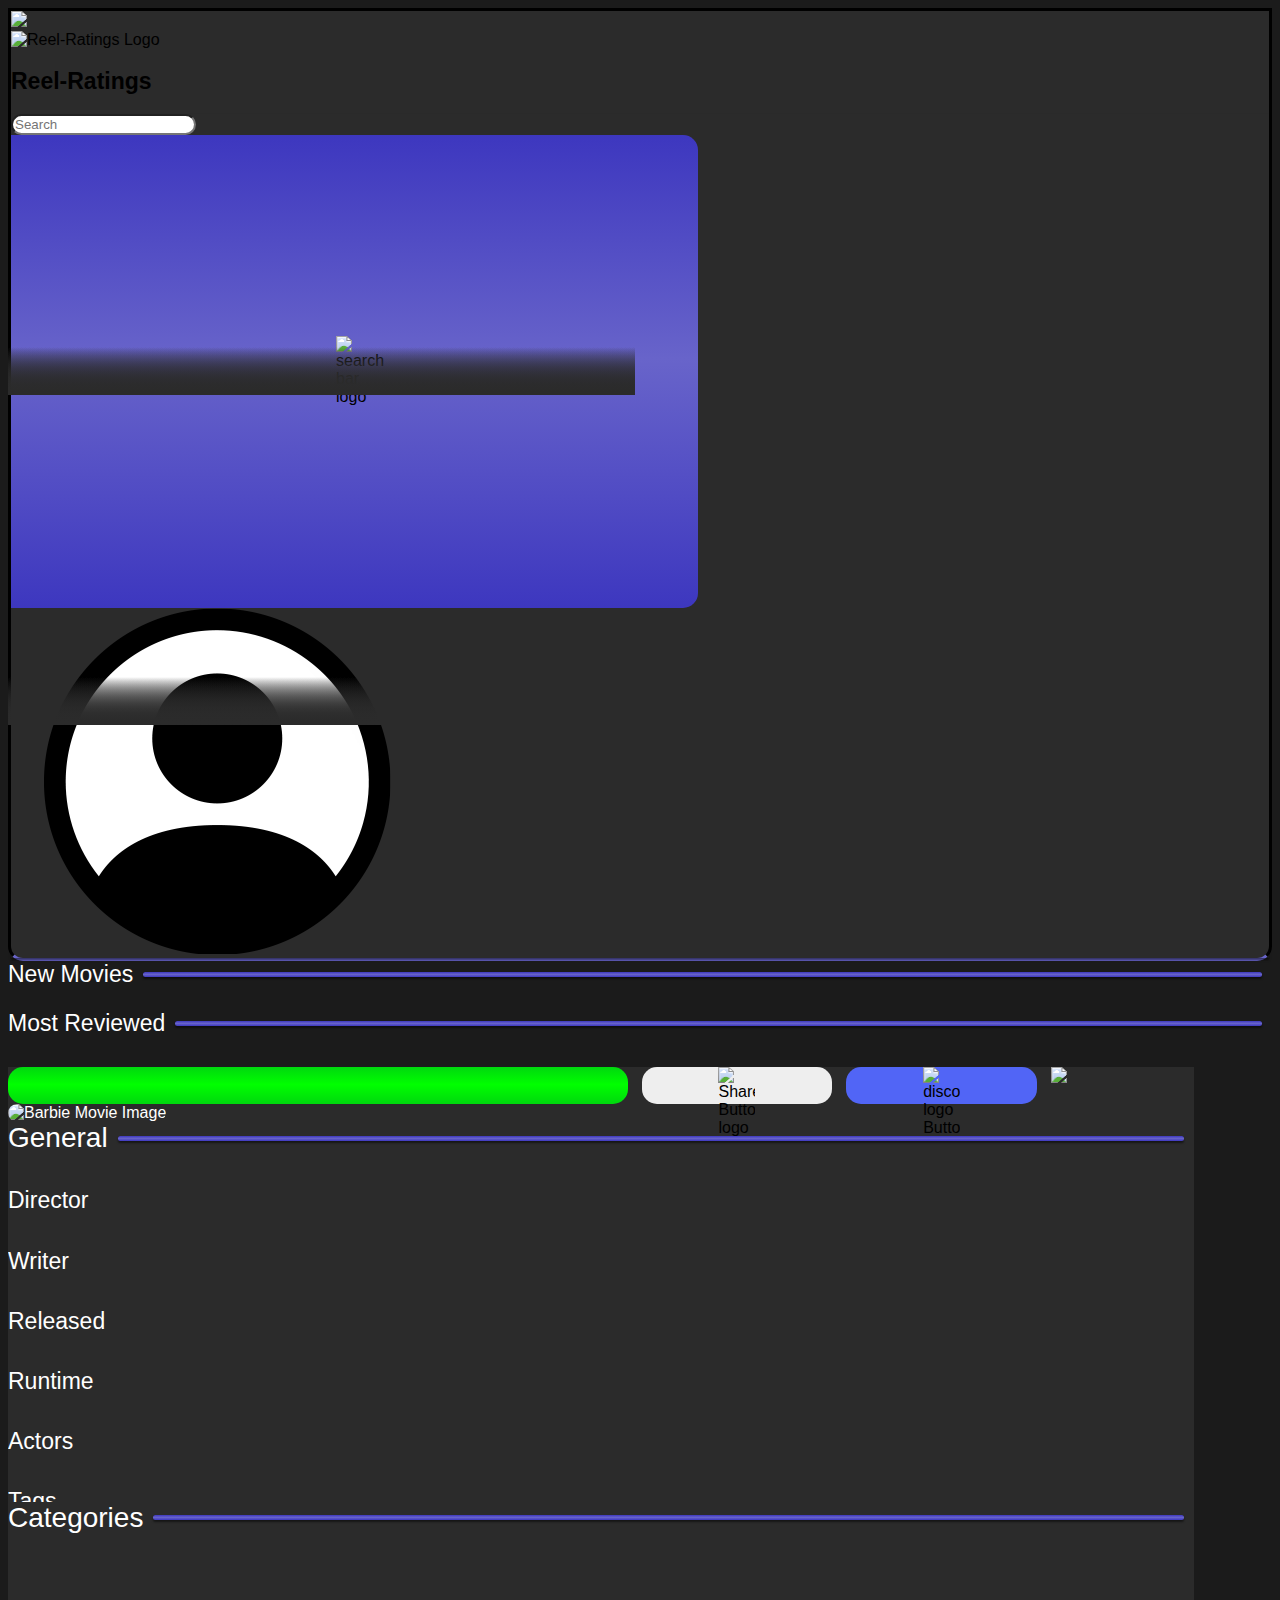
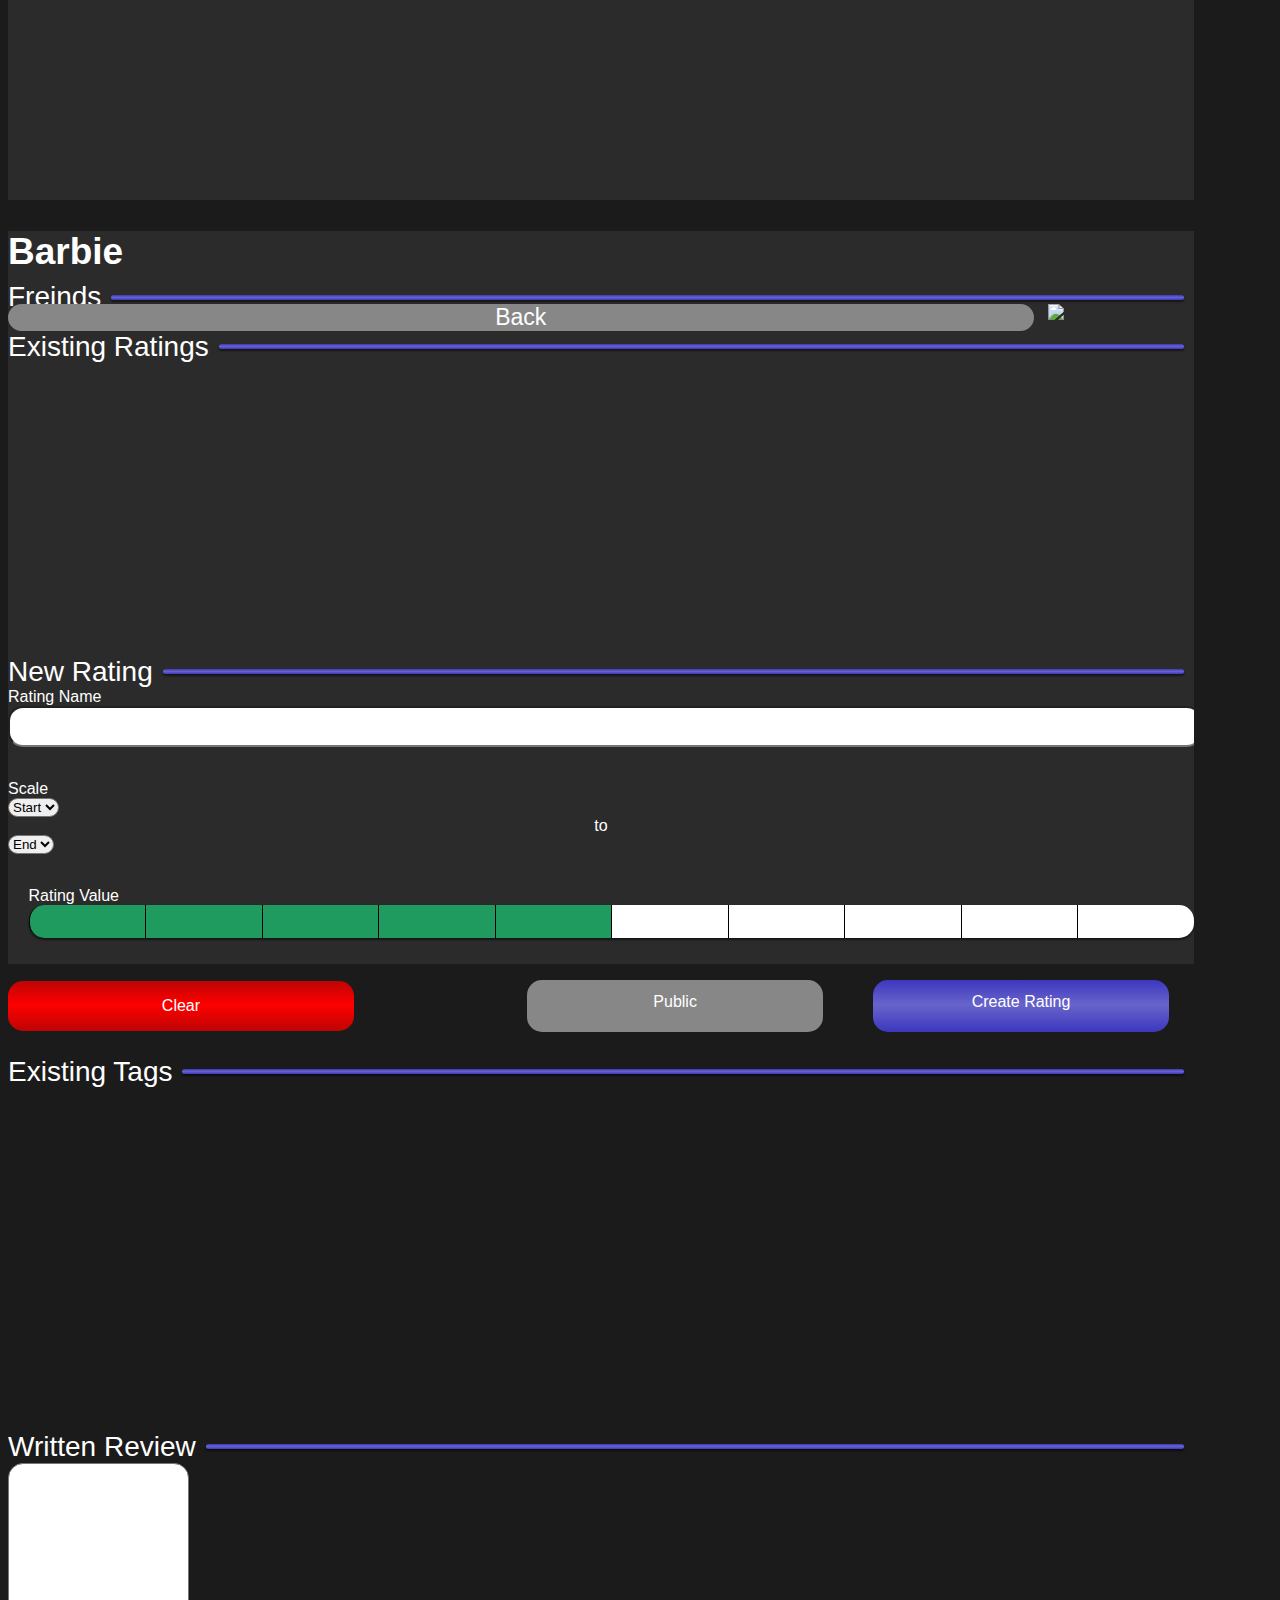
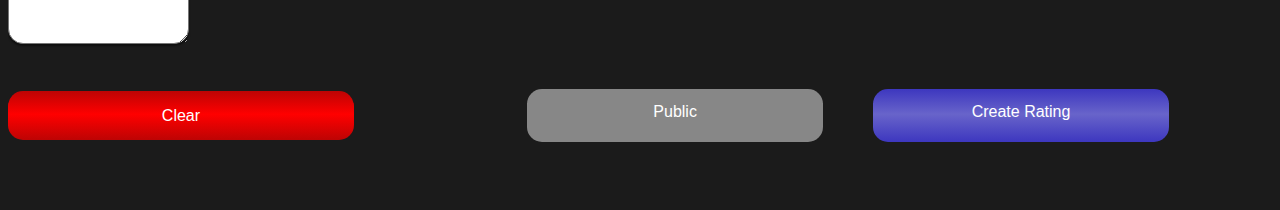
==== commit 6999aee7: "Merge pull request #145 from briggsja8658/dev" ====
--- a/frontend/reel-rating-display-service/src/main/webapp/views/home.html
+++ b/frontend/reel-rating-display-service/src/main/webapp/views/home.html
@@ -80,10 +80,6 @@
 
 
     <!-- Modals -->
-    <button 
-        type="button" class="btn btn-primary" data-bs-toggle="modal" data-bs-target="#showMoreModal">
-        Launch demo modal
-      </button>
     <div class="modal fade" id="showMoreModal" tabindex="-1" aria-labelledby="movieModalLabel" aria-hidden="true">
         <div class="modal-dialog fontWhite hcToWindow">
             <div class="modal-content darkFG">
@@ -116,11 +112,11 @@
                                 id="showMoreImg" 
                                 src="../images/stockImage1.jpg" 
                                 alt="Barbie Movie Image" 
-                                class="img-fluid brAll"
+                                class="img-fluid brAll limitHeight325"
                             >
                         </div>
                         <div class="col-6" id="showMoreGeneralContainer"><!-- General Information -->
-                            <div class="row scrollHidden limitHeight350 pbSM">
+                            <div class="row scrollHidden limitHeight325 pbSM">
                                 <title-with-line
                                     title="General" fontSize="28px"
                                     lineColorOne="#3d37bf" lineColorTwo="#6864ca"
@@ -147,7 +143,7 @@
                     
                     <div class="row"> 
                         <div class="col-6"><!-- Start of Catg Ratings -->
-                            <div class="row limitHeight275 scrollHidden pbSM">
+                            <div class="row limitHeight325 scrollHidden pbSM">
                                 <title-with-line
                                     title="Categories" fontSize="28px"
                                     lineColorOne="#3d37bf" lineColorTwo="#6864ca"
@@ -158,7 +154,7 @@
                             </div>
                         </div> <!-- End of Catg Ratings -->
                         <div class="col-6">
-                            <div class="row scrollHidden limitHeight275 m-0 pbSM">
+                            <div class="row scrollHidden limitHeight325 m-0 pbSM">
                                 <title-with-line
                                     title="Freinds" fontSize="28px"
                                     lineColorOne="#3d37bf" lineColorTwo="#6864ca"
@@ -195,157 +191,18 @@
                         </div>
                     </div>
                     <div class="row"> <!-- Top Section container / Row -->
-                        <div class="col-6 limitHeight350 scrollHidden"><!-- Current Ratings -->
+                        <div class="col-6 limitHeight325 scrollHidden"><!-- Existing Ratings -->
                             <div class="row">
                                 <title-with-line
                                     title="Existing Ratings" fontSize="28px"
                                     lineColorOne="#3d37bf" lineColorTwo="#6864ca"
                                 >
                                 </title-with-line>
-                                <div class="col-6 mtXSM"> <!-- Category Rating -->
-                                    <div class="row">
-                                        <div class="col-10">Category Name</div>
-                                        <div class="col-2">8.8</div>
-                                        <progress-bar 
-                                            scaleStart="1" scaleEnd="10" ratingValue="9" 
-                                            lowRatingColor="#3d37bf" highRatingColor="#00ff00">
-                                        </progress-bar>
-                                    </div>
-                                </div>
-                                <div class="col-6 mtXSM"> <!-- Category Rating -->
-                                    <div class="row">
-                                        <div class="col-10">Category Name</div>
-                                        <div class="col-2">8.8</div>
-                                        <progress-bar 
-                                            scaleStart="1" scaleEnd="10" ratingValue="8" 
-                                            lowRatingColor="#3d37bf" highRatingColor="#00ff00">
-                                        </progress-bar>
-                                    </div>
-                                </div>
-                                <div class="col-6 mtXSM"> <!-- Category Rating -->
-                                    <div class="row">
-                                        <div class="col-10">Category Name</div>
-                                        <div class="col-2">8.8</div>
-                                        <progress-bar 
-                                            scaleStart="1" scaleEnd="10" ratingValue="7" 
-                                            lowRatingColor="#3d37bf" highRatingColor="#00ff00">
-                                        </progress-bar>
-                                    </div>
-                                </div>
-                                <div class="col-6 mtXSM"> <!-- Category Rating -->
-                                    <div class="row">
-                                        <div class="col-10">Category Name</div>
-                                        <div class="col-2">8.8</div>
-                                        <progress-bar 
-                                            scaleStart="1" scaleEnd="10" ratingValue="6" 
-                                            lowRatingColor="#3d37bf" highRatingColor="#00ff00">
-                                        </progress-bar>
-                                    </div>
-                                </div>
-                                <div class="col-6 mtXSM"> <!-- Category Rating -->
-                                    <div class="row">
-                                        <div class="col-10">Category Name</div>
-                                        <div class="col-2">8.8</div>
-                                        <progress-bar 
-                                            scaleStart="1" scaleEnd="10" ratingValue="5" 
-                                            lowRatingColor="#3d37bf" highRatingColor="#00ff00">
-                                        </progress-bar>
-                                    </div>
-                                </div>
-                                <div class="col-6 mtXSM"> <!-- Category Rating -->
-                                    <div class="row">
-                                        <div class="col-10">Category Name</div>
-                                        <div class="col-2">8.8</div>
-                                        <progress-bar 
-                                            scaleStart="1" scaleEnd="10" ratingValue="4" 
-                                            lowRatingColor="#3d37bf" highRatingColor="#00ff00">
-                                        </progress-bar>
-                                    </div>
-                                </div>
-                                <div class="col-6 mtXSM"> <!-- Category Rating -->
-                                    <div class="row">
-                                        <div class="col-10">Category Name</div>
-                                        <div class="col-2">8.8</div>
-                                        <progress-bar 
-                                            scaleStart="1" scaleEnd="10" ratingValue="3" 
-                                            lowRatingColor="#3d37bf" highRatingColor="#00ff00">
-                                        </progress-bar>
-                                    </div>
-                                </div>
-                                <div class="col-6 mtXSM"> <!-- Category Rating -->
-                                    <div class="row">
-                                        <div class="col-10">Category Name</div>
-                                        <div class="col-2">8.8</div>
-                                        <progress-bar 
-                                            scaleStart="1" scaleEnd="10" ratingValue="2" 
-                                            lowRatingColor="#3d37bf" highRatingColor="#00ff00">
-                                        </progress-bar>
-                                    </div>
-                                </div>
-                                <div class="col-6 mtXSM"> <!-- Category Rating -->
-                                    <div class="row">
-                                        <div class="col-10">Category Name</div>
-                                        <div class="col-2">8.8</div>
-                                        <progress-bar 
-                                            scaleStart="1" scaleEnd="10" ratingValue="1" 
-                                            lowRatingColor="#3d37bf" highRatingColor="#00ff00">
-                                        </progress-bar>
-                                    </div>
-                                </div>
-                                <div class="col-6 mtXSM"> <!-- Category Rating -->
-                                    <div class="row">
-                                        <div class="col-10">Category Name</div>
-                                        <div class="col-2">8.8</div>
-                                        <progress-bar 
-                                            scaleStart="1" scaleEnd="10" ratingValue="2" 
-                                            lowRatingColor="#3d37bf" highRatingColor="#00ff00">
-                                        </progress-bar>
-                                    </div>
-                                </div>
-                                <div class="col-6 mtXSM"> <!-- Category Rating -->
-                                    <div class="row">
-                                        <div class="col-10">Category Name</div>
-                                        <div class="col-2">8.8</div>
-                                        <progress-bar 
-                                            scaleStart="1" scaleEnd="10" ratingValue="3" 
-                                            lowRatingColor="#3d37bf" highRatingColor="#00ff00">
-                                        </progress-bar>
-                                    </div>
-                                </div>
-                                <div class="col-6 mtXSM"> <!-- Category Rating -->
-                                    <div class="row">
-                                        <div class="col-10">Category Name</div>
-                                        <div class="col-2">8.8</div>
-                                        <progress-bar 
-                                            scaleStart="1" scaleEnd="10" ratingValue="4" 
-                                            lowRatingColor="#3d37bf" highRatingColor="#00ff00">
-                                        </progress-bar>
-                                    </div>
-                                </div>
-                                <div class="col-6 mtXSM"> <!-- Category Rating -->
-                                    <div class="row">
-                                        <div class="col-10">Category Name</div>
-                                        <div class="col-2">8.8</div>
-                                        <progress-bar 
-                                            scaleStart="1" scaleEnd="10" ratingValue="5" 
-                                            lowRatingColor="#3d37bf" highRatingColor="#00ff00">
-                                        </progress-bar>
-                                    </div>
-                                </div>
-                                <div class="col-6 mtXSM"> <!-- Category Rating -->
-                                    <div class="row">
-                                        <div class="col-10">Category Name</div>
-                                        <div class="col-2">8.8</div>
-                                        <progress-bar 
-                                            scaleStart="1" scaleEnd="10" ratingValue="6" 
-                                            lowRatingColor="#3d37bf" highRatingColor="#00ff00">
-                                        </progress-bar>
-                                    </div>
-                                </div>
-                                <div id="existingCategoriesFade"></div>
+                                <div id="ratingsExsistingCat"><!-- Filled with JS --></div>
                             </div>
-                        </div>
-                        <div class="col-6 limitHeight350 scrollHidden pbSM"><!-- General Information -->
+                            <div id="existingCategoriesFade"></div>
+                        </div>
+                        <div class="col-6 limitHeight325 scrollHidden pbSM"><!-- General Information -->
                             <div class="row g-0">
                                 <title-with-line
                                     title="New Rating" fontSize="28px"
@@ -428,135 +285,22 @@
                                         <div id="submitTag" class="btPrimaryStyle brAll ptSM pbSM mtXSM mbXSM textCenter">Create Rating</div>
                                     </div>
                                 </div>
-                                <div id="newRatingsFade"></div>
                             </div><!-- End of Row -->
+                            <div id="newRatingsFade"></div>
                         </div><!-- End of New Rating & New Tag -->
                     </div><!-- End of Top Section -->
 
-                    <div class="row mtXXSM">
-                        <div class="col-6 limitHeight275 scrollHidden pbSM"><!-- Start of Catg Ratings -->
+                    <div class="row">
+                        <div class="col-6 limitHeight300 scrollHidden mtXXSM pbSM"><!-- Start of Catg Ratings -->
                             <title-with-line
                                 title="Existing Tags" fontSize="28px"
                                 lineColorOne="#3d37bf" lineColorTwo="#6864ca"
                             >
                             </title-with-line>
-                            <div class="row">
-                                <div class="col-6">
-                                    <div class="row mtSM">
-                                        <div class="col-2"><img src="../images/hand-thumbs-up-white.png" class="img-fluid"/></div>
-                                        <div class="col-2"><img src="../images/hand-thumbs-down-white.png" class="img-fluid"/></div>
-                                        <div class="col-8">Tag Name</div>
-                                    </div>
-                                </div>
-                                <div class="col-6">
-                                    <div class="row mtSM">
-                                        <div class="col-2"><img src="../images/hand-thumbs-up-white.png" class="img-fluid"/></div>
-                                        <div class="col-2"><img src="../images/hand-thumbs-down-white.png" class="img-fluid"/></div>
-                                        <div class="col-8">Tag Name</div>
-                                    </div>
-                                </div>
-                                <div class="col-6">
-                                    <div class="row mtSM">
-                                        <div class="col-2"><img src="../images/hand-thumbs-up-fill-white.png" class="img-fluid"/></div>
-                                        <div class="col-2"><img src="../images/hand-thumbs-down-white.png" class="img-fluid"/></div>
-                                        <div class="col-8">Tag Name</div>
-                                    </div>
-                                </div>
-                                <div class="col-6">
-                                    <div class="row mtSM">
-                                        <div class="col-2"><img src="../images/hand-thumbs-up-white.png" class="img-fluid"/></div>
-                                        <div class="col-2"><img src="../images/hand-thumbs-down-fill-white.png" class="img-fluid"/></div>
-                                        <div class="col-8">Tag Name</div>
-                                    </div>
-                                </div>
-                                <div class="col-6">
-                                    <div class="row mtSM">
-                                        <div class="col-2"><img src="../images/hand-thumbs-up-white.png" class="img-fluid"/></div>
-                                        <div class="col-2"><img src="../images/hand-thumbs-down-white.png" class="img-fluid"/></div>
-                                        <div class="col-8">Tag Name</div>
-                                    </div>
-                                </div>
-                                <div class="col-6">
-                                    <div class="row mtSM">
-                                        <div class="col-2"><img src="../images/hand-thumbs-up-white.png" class="img-fluid"/></div>
-                                        <div class="col-2"><img src="../images/hand-thumbs-down-white.png" class="img-fluid"/></div>
-                                        <div class="col-8">Tag Name</div>
-                                    </div>
-                                </div>
-                                <div class="col-6">
-                                    <div class="row mtSM">
-                                        <div class="col-2"><img src="../images/hand-thumbs-up-fill-white.png" class="img-fluid"/></div>
-                                        <div class="col-2"><img src="../images/hand-thumbs-down-white.png" class="img-fluid"/></div>
-                                        <div class="col-8">Tag Name</div>
-                                    </div>
-                                </div>
-                                <div class="col-6">
-                                    <div class="row mtSM">
-                                        <div class="col-2"><img src="../images/hand-thumbs-up-white.png" class="img-fluid"/></div>
-                                        <div class="col-2"><img src="../images/hand-thumbs-down-fill-white.png" class="img-fluid"/></div>
-                                        <div class="col-8">Tag Name</div>
-                                    </div>
-                                </div>
-                                <div class="col-6">
-                                    <div class="row mtSM">
-                                        <div class="col-2"><img src="../images/hand-thumbs-up-white.png" class="img-fluid"/></div>
-                                        <div class="col-2"><img src="../images/hand-thumbs-down-white.png" class="img-fluid"/></div>
-                                        <div class="col-8">Tag Name</div>
-                                    </div>
-                                </div>
-                                <div class="col-6">
-                                    <div class="row mtSM">
-                                        <div class="col-2"><img src="../images/hand-thumbs-up-white.png" class="img-fluid"/></div>
-                                        <div class="col-2"><img src="../images/hand-thumbs-down-white.png" class="img-fluid"/></div>
-                                        <div class="col-8">Tag Name</div>
-                                    </div>
-                                </div>
-                                <div class="col-6">
-                                    <div class="row mtSM">
-                                        <div class="col-2"><img src="../images/hand-thumbs-up-fill-white.png" class="img-fluid"/></div>
-                                        <div class="col-2"><img src="../images/hand-thumbs-down-white.png" class="img-fluid"/></div>
-                                        <div class="col-8">Tag Name</div>
-                                    </div>
-                                </div>
-                                <div class="col-6">
-                                    <div class="row mtSM">
-                                        <div class="col-2"><img src="../images/hand-thumbs-up-white.png" class="img-fluid"/></div>
-                                        <div class="col-2"><img src="../images/hand-thumbs-down-fill-white.png" class="img-fluid"/></div>
-                                        <div class="col-8">Tag Name</div>
-                                    </div>
-                                </div>
-                                <div class="col-6">
-                                    <div class="row mtSM">
-                                        <div class="col-2"><img src="../images/hand-thumbs-up-white.png" class="img-fluid"/></div>
-                                        <div class="col-2"><img src="../images/hand-thumbs-down-white.png" class="img-fluid"/></div>
-                                        <div class="col-8">Tag Name</div>
-                                    </div>
-                                </div>
-                                <div class="col-6">
-                                    <div class="row mtSM">
-                                        <div class="col-2"><img src="../images/hand-thumbs-up-white.png" class="img-fluid"/></div>
-                                        <div class="col-2"><img src="../images/hand-thumbs-down-white.png" class="img-fluid"/></div>
-                                        <div class="col-8">Tag Name</div>
-                                    </div>
-                                </div>
-                                <div class="col-6">
-                                    <div class="row mtSM">
-                                        <div class="col-2"><img src="../images/hand-thumbs-up-fill-white.png" class="img-fluid"/></div>
-                                        <div class="col-2"><img src="../images/hand-thumbs-down-white.png" class="img-fluid"/></div>
-                                        <div class="col-8">Tag Name</div>
-                                    </div>
-                                </div>
-                                <div class="col-6">
-                                    <div class="row mtSM">
-                                        <div class="col-2"><img src="../images/hand-thumbs-up-white.png" class="img-fluid"/></div>
-                                        <div class="col-2"><img src="../images/hand-thumbs-down-fill-white.png" class="img-fluid"/></div>
-                                        <div class="col-8">Tag Name</div>
-                                    </div>
-                                </div>
-                            </div>
+                            <div class="row" id="upDownContainer"><!-- Filled with JS --></div>
                             <div id="existingTagsFade"></div>
                         </div> <!-- End of Catg Ratings -->
-                        <div class="col-6 scrollHidden limitHeight275 g-0">
+                        <div class="col-6 scrollHidden limitHeight325 mtXXSM pbSM g-0">
                             <title-with-line
                                 title="Written Review" fontSize="28px"
                                 lineColorOne="#3d37bf" lineColorTwo="#6864ca"
@@ -733,6 +477,7 @@
         <!-- JS imports-->
         <script src="../js/controller.js" type="module"></script>
         <script src="../js/webComps/progress-bar.js" defer></script>
+        <script src="../js/webComps/progress-bar-create-modify.js" defer></script>
         <script src="../js/webComps/title-with-line.js" defer></script>
         <script 
             src="https://cdn.jsdelivr.net/npm/bootstrap@5.0.2/dist/js/bootstrap.bundle.min.js"
--- a/frontend/reel-rating-display-service/src/main/webapp/css/global.css
+++ b/frontend/reel-rating-display-service/src/main/webapp/css/global.css
@@ -1,157 +1,381 @@
-
-
-/* Global Style */
-:root{
-    --transDur : .3s;
-    --mainColor : #3D37BF;
-    --secondaryColor : #6864CA;
-    --neutralColor : #E5E5E5;
-    
-    --radius : 15px; /* border radius amount */
-
-    /* values come from the golden ratio */
-    --xxl : 32.3%;
-    --xl : 20%;
-    --lg : 12.3%;
-    --md : 7.6%;
-    --sm : 4.6%;
-    --xsm : 2.8%;
-    --xxsm : 1.730%;
-
-    /* values come from the golden ratio */
-    --xlPX : 60px;
-    --lgPX : 37px;
-    --medPX : 23px;
-    --smPX : 14px;
-    --xsPX : 9px;
-    --buttonPX : 27px;
-
-    --darkGrad : linear-gradient(
-        90deg, 
-        #000 0%, 
-        rgba(0, 0, 0, 0.63) 57.81%, 
-        rgba(217, 217, 217, 0.00) 
-        100%
-    )
-}
-
-body{ font-family: Arial, Helvetica, sans-serif; background-color: rgb(30, 30, 30); }
-.fontWhite{ color : white; }
-.textCenter{ text-align : center; }
-.fullWidth{ width : 100%; }
-.bgPrimary{ background-color: var(--mainColor);}
-.bgPrimary:hover{background-color: var(--secondaryColor); transition: var(--transDur);}
-.bgNeutral{ background-color: var(--neutralColor);}
-.bgNeutral:hover{background-color: var(--successColor); transition: var(--transDur); color:white;}
-.hidden{ display : none; }
-.error{ width : 98%; margin-left: 1%; margin-right:1%; }
-.vDiv{ border-left: solid; border-left-color:white;}
-.ofVert{ overflow-y: scroll; }
-.modal-header.row > .modalClose{ margin-right : 10px; }
-.card-title{font-weight: bold; font-size: var(--medPX); }
-.card-text{font-size: var(--smPX);}
-
-
-/* Font Sizes */
-.xlFont{ font-size : var(--xlPX) }
-.lgFont{ font-size : var(--lgPX) }
-.mdFont{ font-size : var(--medPX) }
-.smFont{ font-size : var(--smPX) }
-.xsFont{ font-size : var(--xsPX) }
-.buttonFont { font-size: var(--buttonPX); }
-
-
-/* Margins */
-.mtXXL{ margin-top: var(--xxl); }
-.mtXL{ margin-top: var(--xl); }
-.mtLG{ margin-top: var(--lg); }
-.mtMD{ margin-top: var(--md); }
-.mtSM{ margin-top: var(--sm); }
-.mtXSM{ margin-top: var(--xsm); }
-
-.mbXXL{ margin-bottom: var(--xxl); }
-.mbXL{ margin-bottom: var(--xl); }
-.mbLG{ margin-bottom: var(--lg); }
-.mbMD{ margin-bottom: var(--md); }
-.mbSM{ margin-bottom: var(--sm); }
-.mbXSM{ margin-bottom: var(--xsm); }
-
-
-/* Padding */
-.ptXXL{ padding-top: var(--xxl); }
-.ptXL{ padding-top: var(--xl); }
-.ptLG{ padding-top: var(--lg); }
-.ptMD{ padding-top: var(--md); }
-.ptSM{ padding-top: var(--sm); }
-.ptXSM{ padding-top: var(--xsm); }
-.ptXXSM{ padding-top: var(--xxsm); }
-
-
-.pbXXL{ padding-bottom: var(--xxl); }
-.pbXL{ padding-bottom: var(--xl); }
-.pbLG{ padding-bottom: var(--lg); }
-.pbMD{ padding-bottom: var(--md); }
-.pbSM{ padding-bottom: var(--sm); }
-.pbXSM{ padding-bottom: var(--xsm); }
-
-
-/* Border Radius */
-.brAll{ border-radius: var(--radius); }
-.brTop{ 
-    border-top-right-radius: var(--radius); 
-    border-top-left-radius: var(--radius); 
-}
-.brBottom{ 
-    border-bottom-right-radius: var(--radius); 
-    border-bottom-left-radius: var(--radius); 
-}
-.brRight{ 
-    border-top-right-radius: var(--radius); 
-    border-bottom-right-radius: var(--radius); 
-}
-.brLeft{
-    border-top-left-radius: var(--radius); 
-    border-bottom-left-radius: var(--radius); 
-}
-
-
-
-
-
-/* Desktop */
-#backgroundGrad{
-    background: var(--darkGrad), url('../images/background.png');
-    background-size: cover;
-    background-repeat: no-repeat;
-    background-attachment: fixed;
-}
-
-#mainLogo { 
-    padding-left : var(--lg);
-    padding-right : var(--lg);
-}
-
-#searchBarBackground{ background-color: white; }
-#searchBar { 
-    width:93%; 
-    border-right: none;
-}
-#searchIcon{
-    border : solid;
-    border-left: none;
-    max-height: 100%;
-}
-
-.tagScore{
-    padding:var(--xsPX);
-    background-color : rgba(0, 255, 123, .7);
-}
-
-#ratingsContainer{ height : 200px; }
-#generalContent{ height : 100px; }
-
-/* Tablet */
-
-
-
-/* Mobile */
+
+
+
+/* Global Style */
+:root{
+    --transDur : .3s;
+    --sliderTrans : 4s ease-in-out;
+    --mainColor : #3d37bf;
+    --secondaryColor : #6864ca;
+    --maxRatingColor : #00ff00;
+    --neutralColor : #eeeeee;
+    --neutralHover : #f3f3f3;
+    --darkNeutral : #878787;
+    --backgroundColor : #1b1b1b;
+    --darkFG : #2b2b2b;
+    --discordColor : #5165f6;
+    --cardTextHeight : 135px;
+    --modalHeight : 733px;
+    --modalWidth : 1186px;
+    
+    --radius : 15px; /* border radius amount */
+
+    /* values come from the golden ratio */
+    --xxl : 32.3%;
+    --xl : 20%;
+    --lg : 12.3%;
+    --md : 7.6%;
+    --sm : 4.6%;
+    --xsm : 2.8%;
+    --xxsm : 1.730%;
+
+    /* values come from the golden ratio */
+    --xlPX : 60px;
+    --lgPX : 37px;
+    --medPX : 23px;
+    --smPX : 14px;
+    --xsPX : 9px;
+    --xxsPX : 5px;
+    --buttonPX : 27px;
+
+    --darkGrad : linear-gradient(
+        90deg, 
+        #000 0%, 
+        rgba(0, 0, 0, 0.63) 57.81%, 
+        rgba(217, 217, 217, 0.00) 
+        100%
+    );
+
+    --purpleGrad : linear-gradient(
+        180deg,
+        #3D37BF 0%, 
+        #6864CA 47.4%, 
+        #3D37BF 100%
+    );
+
+    --greenGrad : linear-gradient(
+        180deg,
+        #00d80e 0%, 
+        #00ff00 47.4%, 
+        #00d80e 100%
+    );
+
+    --redGrad : linear-gradient(
+        180deg,
+        #bd0404 0%, 
+        #ff0000 47.4%, 
+        #bd0404 100%
+    );
+
+    --shadow : 0px 2px 2px 0px rgba(0, 0, 0, 0.50);
+    --shadowCard : 0px 0px 4px 4px #FFF;
+
+    --fadeAwayNeutral : linear-gradient(0deg, rgba(238,238,238, 1), rgba(238,238,238, 0.50) 39.29%, rgba(238,238,238, 0.00) 79.86%);
+    --fadeAwayDark : linear-gradient(0deg, rgba(43, 43, 43, 1), rgba(43, 43, 43, 0.50) 39.29%, rgba(43, 43, 43, 0.00) 79.86%);
+
+}
+
+a{
+    text-decoration: none;
+    color : black;
+}
+
+/*  Over write bootstrap styles that conflict  */
+#searchContainer{
+    width : 80%;
+}
+
+.card-text{
+    height : var(--cardTextHeight);
+    overflow-y : hidden;
+}
+
+.card{ box-shadow: var(--shadowCard); }
+
+.card, .card-img-top{
+    border-radius: var(--radius);
+}
+
+.carousel-item{ transition: var(--sliderTrans);}
+.modal-dialog{ margin-left: 0; margin-right:0; }
+.modal-content{
+    height : var(--modalHeight);
+    width : var(--modalWidth);
+}
+.modal-body{
+    height : var(--modalHeight);
+    width : var(--modalWidth);
+}
+
+body{ font-family: Arial, Helvetica, sans-serif; background-color: var(--backgroundColor); }
+.darkFG{ background-color : var(--darkFG) }
+.textCenter{ text-align : center; }
+.textRight { text-align: right; }
+.fullWidth{ width : 100%; }
+.fontWhite{ color: white; }
+.fontBlack{ color: black; }
+.bgPrimary{ background-color: var(--mainColor);}
+.bgPrimary:hover{background-color: var(--secondaryColor); transition: var(--transDur);}
+.bgNeutral{ background-color: var(--neutralColor);}
+.bgNeutral:hover{background-color: var(--neutralHover); transition: var(--transDur);}
+.bgDarkNeutral{ background-color: var(--darkNeutral); }
+.bgSecondary{ background-color: var(--secondaryColor);}
+.hidden{ display : none; }
+.error{ width : 98%; margin-left: 1%; margin-right:1%; }
+.vDiv{ border-left: solid; border-left-color:white;}
+.ofVert{ overflow-y: scroll; }
+.modal-header.row > .modalClose{ margin-right : 10px; }
+.iconWidth { width : var(--lgPX); }
+.btPrimaryStyle{ background: var(--purpleGrad);}
+.btCalloutStyle{ background: var(--greenGrad);}
+.btNegativeStyle{ background: var(--redGrad);}
+.customShadow { box-shadow: var(--shadow); }
+.fadeAwayNeutral{ 
+    background: var(--fadeAwayNeutral); 
+    position: absolute;
+    z-index: 1;
+    height: var(--cardTextHeight);
+    width:90%;
+}
+.pointerCursor{ cursor: pointer; }
+.discordColor { background-color: var(--discordColor); }
+.centerImg{ display:grid; justify-content: center; align-items: center;}
+.followedReview{ background-color: var(--neutralColor); }
+.personName{ color:black; }
+.scrollHidden{ overflow-y: scroll; }
+.limitHeight350{ height : 350px; }
+.limitHeight325{ height : 325px; }
+.limitHeight300{ height : 300px; }
+.textAreaStyle{ height: 175px; }
+.inputHeight{ height : 35px; }
+
+/* Font Sizes */
+.xlFont{ font-size : var(--xlPX) }
+.lgFont{ font-size : var(--lgPX) }
+.mdFont{ font-size : var(--medPX) }
+.smFont{ font-size : var(--smPX) }
+.xsFont{ font-size : var(--xsPX) }
+.buttonFont { font-size: var(--buttonPX); }
+
+
+/* Margins */
+.mtXXL{ margin-top: var(--xxl); }
+.mtXL{ margin-top: var(--xl); }
+.mtLG{ margin-top: var(--lg); }
+.mtMD{ margin-top: var(--md); }
+.mtSM{ margin-top: var(--sm); }
+.mtXSM{ margin-top: var(--xsm); }
+.mtXXSM{ margin-top: var(--xxsm); }
+
+.mbXXL{ margin-bottom: var(--xxl); }
+.mbXL{ margin-bottom: var(--xl); }
+.mbLG{ margin-bottom: var(--lg); }
+.mbMD{ margin-bottom: var(--md); }
+.mbSM{ margin-bottom: var(--sm); }
+.mbXSM{ margin-bottom: var(--xsm); }
+
+.mrXXL{ margin-right: var(--xxl); }
+.mrXL{ margin-right: var(--xl); }
+.mrLG{ margin-right: var(--lg); }
+.mrMD{ margin-right: var(--md); }
+.mrSM{ margin-right: var(--sm); }
+.mrXSM{ margin-right: var(--xsm); }
+
+.mlXXL{ margin-left: var(--xxl); }
+.mlXL{ margin-left: var(--xl); }
+.mlLG{ margin-left: var(--lg); }
+.mlMD{ margin-left: var(--md); }
+.mlSM{ margin-left: var(--sm); }
+.mlXSM{ margin-left: var(--xsm); }
+
+
+/* Padding */
+.pXXL{ padding: var(--xxl); }
+.pXL{ padding: var(--xl); }
+.pLG{ padding: var(--lg); }
+.pMD{ padding: var(--md); }
+.pSM{ padding: var(--sm); }
+.pXSM{ padding: var(--xsm); }
+.pXXSM{ padding: var(--xxsm); }
+
+.ptXXL{ padding-top: var(--xxl); }
+.ptXL{ padding-top: var(--xl); }
+.ptLG{ padding-top: var(--lg); }
+.ptMD{ padding-top: var(--md); }
+.ptSM{ padding-top: var(--sm); }
+.ptXSM{ padding-top: var(--xsm); }
+.ptXXSM{ padding-top: var(--xxsm); }
+
+.prXXL{ padding-right: var(--xxl); }
+.prXL{ padding-right: var(--xl); }
+.prLG{ padding-right: var(--lg); }
+.prMD{ padding-right: var(--md); }
+.prSM{ padding-right: var(--sm); }
+.prXSM{ padding-right: var(--xsm); }
+.prXXSM{ padding-right: var(--xxsm); }
+
+.plXXL{ padding-left: var(--xxl); }
+.plXL{ padding-left: var(--xl); }
+.plLG{ padding-left: var(--lg); }
+.plMD{ padding-left: var(--md); }
+.plSM{ padding-left: var(--sm); }
+.plXSM{ padding-left: var(--xsm); }
+.plXXSM{ padding-left: var(--xxsm); }
+
+
+.pbXXL{ padding-bottom: var(--xxl); }
+.pbXL{ padding-bottom: var(--xl); }
+.pbLG{ padding-bottom: var(--lg); }
+.pbMD{ padding-bottom: var(--md); }
+.pbSM{ padding-bottom: var(--sm); }
+.pbXSM{ padding-bottom: var(--xsm); }
+.pbXXSM{ padding-bottom: var(--xxsm); }
+
+
+/* Border Radius */
+.brAll{ border-radius: var(--radius); }
+.brTop{ 
+    border-top-right-radius: var(--radius); 
+    border-top-left-radius: var(--radius); 
+}
+.brBottom{ 
+    border-bottom-right-radius: var(--radius); 
+    border-bottom-left-radius: var(--radius); 
+}
+.brRight{ 
+    border-top-right-radius: var(--radius); 
+    border-bottom-right-radius: var(--radius); 
+}
+.brLeft{
+    border-top-left-radius: var(--radius); 
+    border-bottom-left-radius: var(--radius); 
+}
+
+/* Height */
+.hXL{ max-height: var(--xlPX); }
+.hLG{ max-height: var(--lgPX); }
+.hMD{ max-height: var(--medPX); }
+.hSM{ max-height: var(--smPX); }
+.hXSM{ max-height: var(--xsPX); }
+.hXXSM{ max-height: var(--xxsPX); }
+
+
+/* Border Color */
+.bcAll{ border: solid; border-color: var(--secondaryColor); }
+.bcTop{ border: solid; border-top-color: var(--secondaryColor); }
+.bcBottom{ border: solid; border-bottom-color : var(--secondaryColor); }
+.bcRight{ border: solid; border-right-color : var(--secondaryColor); }
+.bcLeft{ border: solid; border-left-color : var(--secondaryColor); }
+
+
+/* CSS Grid */
+.carouselRow{
+    display: grid;
+    column-gap: 20px;
+    grid-template-columns: repeat(4, 1fr);
+}
+
+.modalHeaderRow{
+    display: grid;
+    column-gap: 5px;
+    grid-template-columns: repeat(12, 1fr);
+}
+.modalRate{ grid-column: 1 / span 5; }
+
+.modalShare{ grid-column: 6 / span 2; }
+
+.modalExit{ grid-column: 10 / span 2; }
+
+
+#modalActionButtonsRow{
+    display: grid;
+    grid-template-columns: 13fr 4fr 4fr 3fr;
+    column-gap: var(--smPX);
+}
+
+
+#ratingActionButtonRow{
+    display: grid;
+    grid-template-columns: 21fr 3fr;
+    column-gap: var(--smPX);
+}
+
+.newRatingButtonsRow{
+    display: grid;
+    grid-template-columns: repeat(48, 1fr);
+}
+
+#cancelRating, #cancelTag, #cancelReview{ 
+    grid-column: 1 / span 14; 
+}
+#shareRating, #shareTag, #shareReview{ 
+    grid-column: 22 / span 12;
+}
+#submitRating, #submitTag, #submitReview{ 
+    grid-column: 36 / span 12; 
+}
+
+
+
+
+
+
+
+
+
+
+/* Desktop */
+#backgroundGrad{
+    background: var(--darkGrad), url('../images/background.png');
+    background-size: cover;
+    background-repeat: no-repeat;
+    background-attachment: fixed;
+}
+
+#mainLogo { 
+    padding-left : var(--lg);
+    padding-right : var(--lg);
+}
+
+#searchBarBackground{ background-color: white; }
+#searchIcon{
+    border : solid;
+    border-left: none;
+    max-height: 100%;
+}
+
+.tagScore{
+    padding:var(--xsPX);
+    background-color : rgba(0, 255, 123, .7);
+}
+
+#ratingsContainer{ height : 200px; }
+#generalContent{ height : 100px; }
+#profileIconContainer{ margin-left : 2%; }
+
+/* Tablet */
+
+
+
+/* Mobile */
+
+
+
+/* Show More Modal */
+#generalDarkFade, #existingCategoriesFade, #newRatingsFade{
+    background: var(--fadeAwayDark);
+    position: absolute;
+    z-index: 1;
+    top: 335px;
+    height: 60px;
+    width: 49%;
+}
+
+#categoriesDarkFade, #friendsDarkFade, #existingTagsFade{
+    background: var(--fadeAwayDark);
+    position: absolute;
+    z-index: 1;
+    top: 665px;
+    height: 60px;
+    width: 49%;
+}
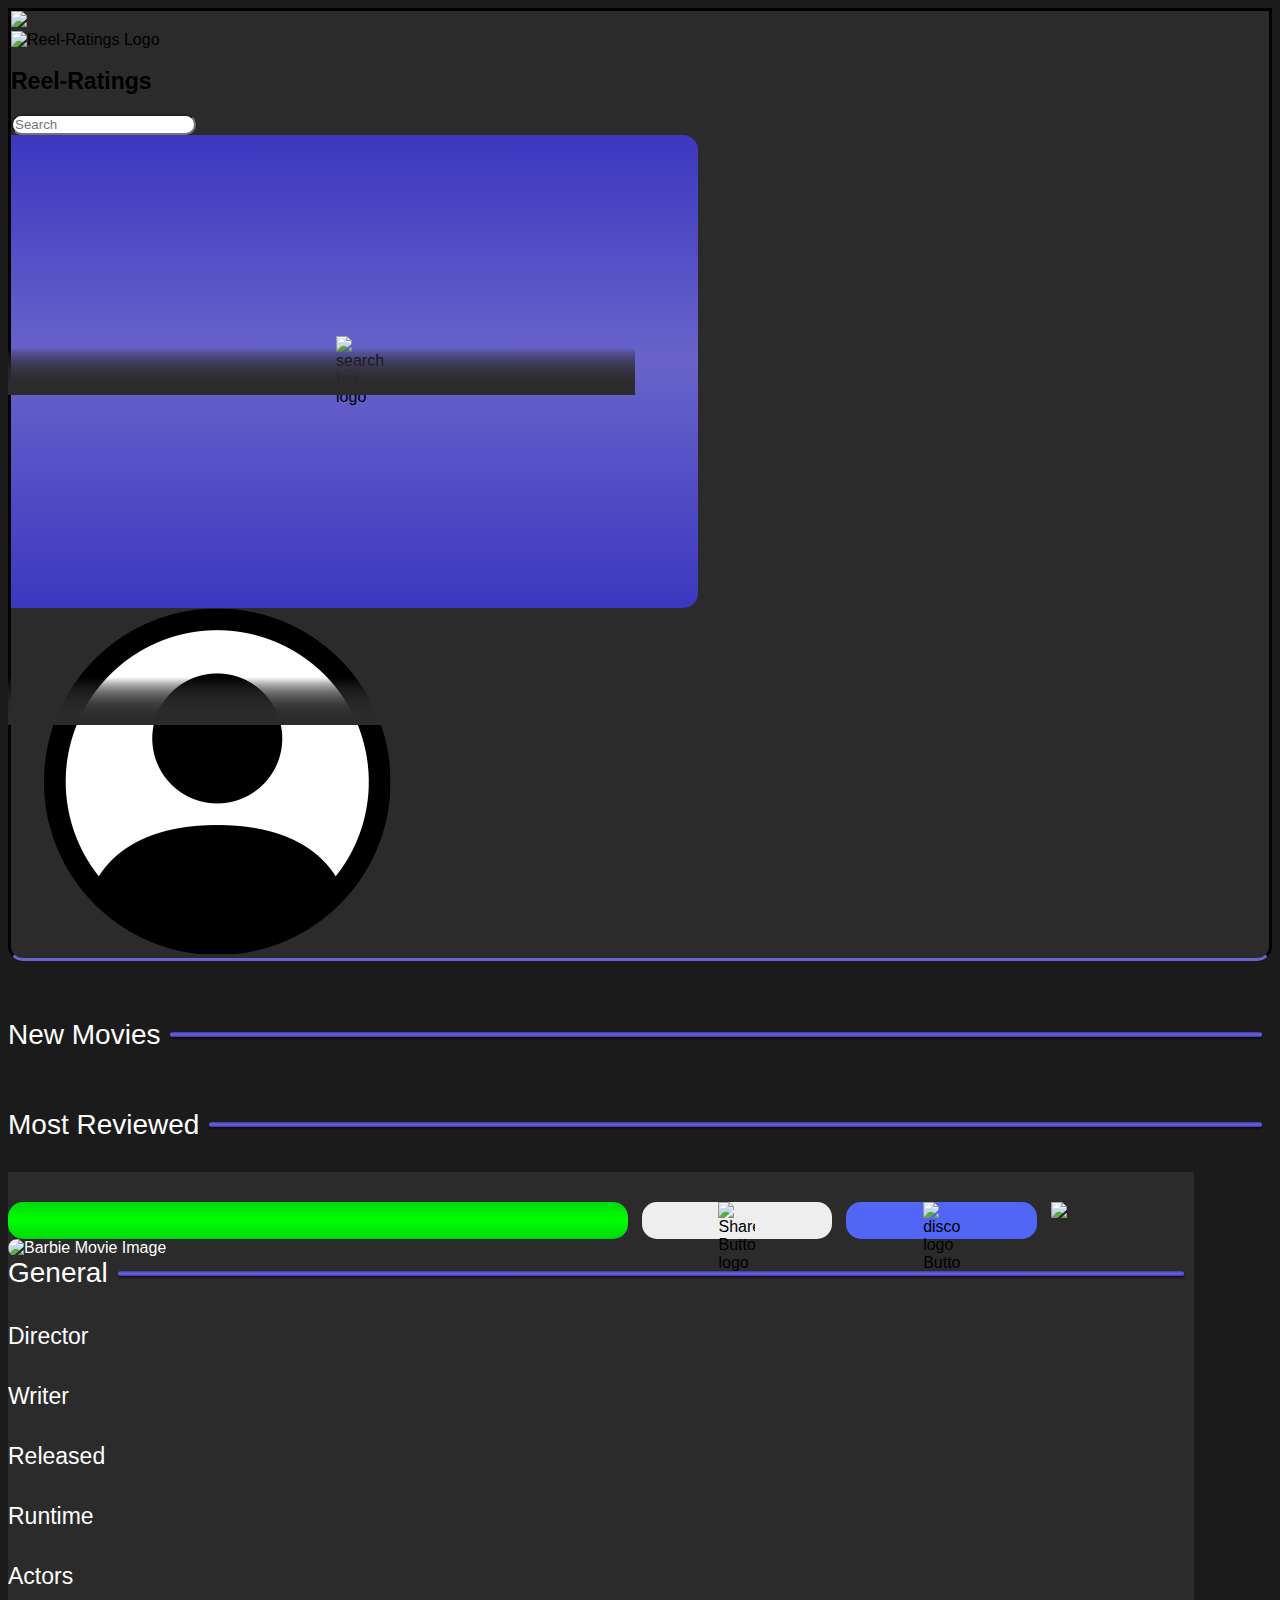
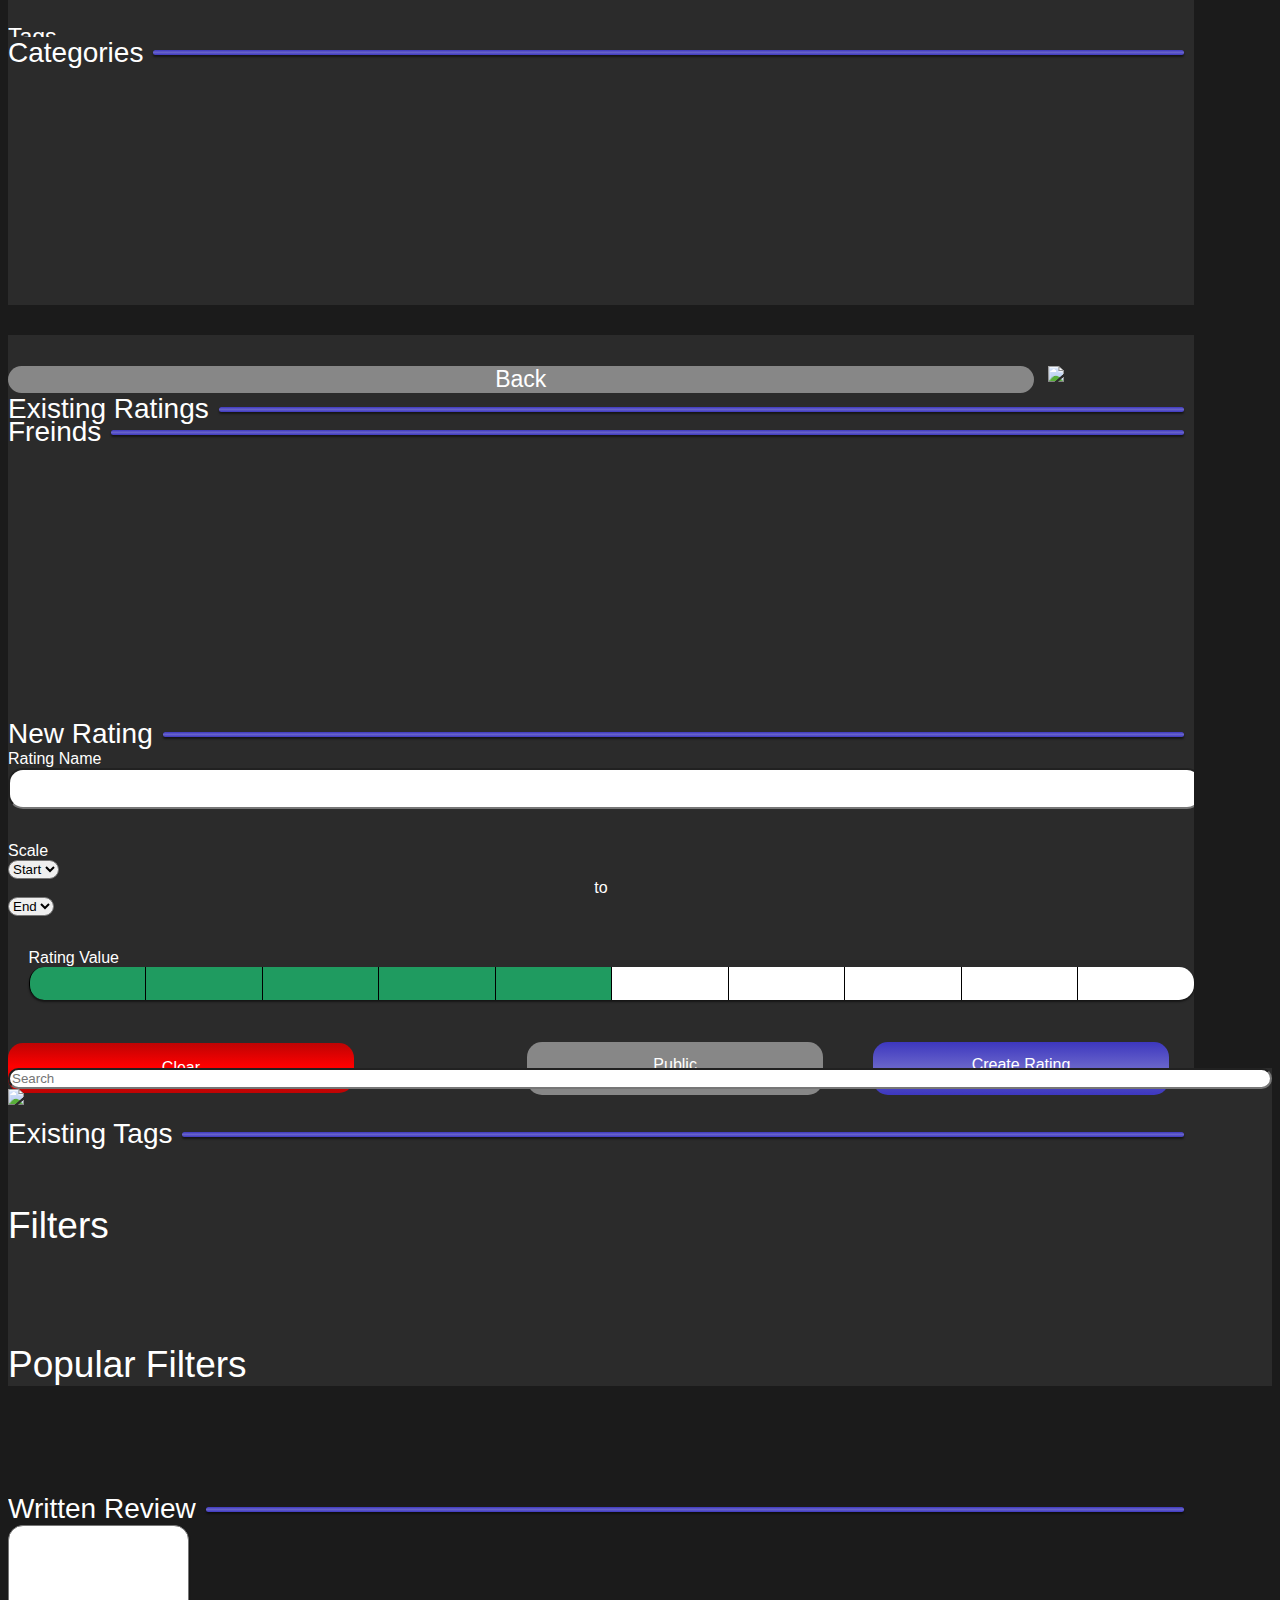
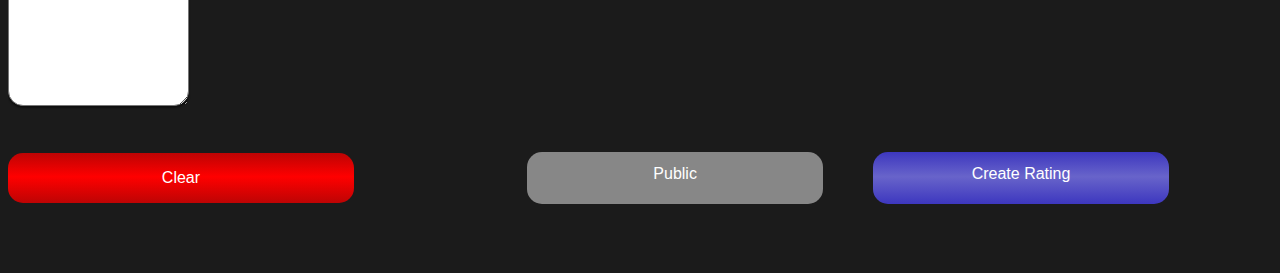
==== commit 42d071db: "Merge branch 'PavlAvstin:dev' into dev" ====
--- a/frontend/reel-rating-display-service/src/main/webapp/views/home.html
+++ b/frontend/reel-rating-display-service/src/main/webapp/views/home.html
@@ -19,7 +19,7 @@
     <header class="row darkFG g-0 brBottom bcBottom pt-1 pb-1">
         <div class="col-3 offset-1">
             <div class="row">
-                <div class="col-2 iconWidth p-0">
+                <div class="col-2 iconWidth p-0" data-bs-toggle="offcanvas" href="#filterMenu">
                     <img src="../images/list-white.png" class="img-fluid vcToParent" />
                 </div> 
                 <div class="col-2">
@@ -36,7 +36,7 @@
         </div>
 
         <div class="col-3 offset-4">
-            <div class="row g-0 vcToParent customShadow">
+            <div class="row g-0 vcToParent">
                 <div class="input-group" id="searchContainer">
                     <input class="form-control brAll" type="search" placeholder="Search" aria-label="Search">
                     <div class="input-group-append">
@@ -55,21 +55,23 @@
     <!-- Start of cards -->
     <div class="row"> 
         <div class="col-10 offset-1">
-            <title-with-line
-                title="New Movies" fontSize="23px"
-                lineColorOne="#3d37bf" lineColorTwo="#6864ca"
-                class="mtLG mbLG"
-            >
-            </title-with-line>
+            <div class="mtSM">
+                <title-with-line
+                    title="New Movies" fontSize="28px"
+                    lineColorOne="#3d37bf" lineColorTwo="#6864ca"
+                >
+                </title-with-line>
+            </div>
             <div class="carousel slide mtXXSM row" data-bs-ride="carousel" id="recentReleaseCarousel">
                 <!-- Filled with JS -->
             </div>
-            <title-with-line
-                title="Most Reviewed" fontSize="23px"
-                lineColorOne="#3d37bf" lineColorTwo="#6864ca"
-                class="mtLG mbLG"
-            >
-            </title-with-line>
+            <div class="mtSM">
+                <title-with-line
+                    title="Most Reviewed" fontSize="28px"
+                    lineColorOne="#3d37bf" lineColorTwo="#6864ca"
+                >
+                </title-with-line>
+            </div>
             <div class="carousel slide mtXXSM row" data-bs-ride="carousel" id="mostReviewedCarousel">
                 <!-- Filled with JS -->
             </div>
@@ -85,22 +87,22 @@
             <div class="modal-content darkFG">
                 <div class="modal-body"><!-- Modal Body -->
                     <div class="row"><!-- Modal Header -->
-                        <h2 class="col-6 lgFont fontWhite" id="showMoreTitle"><!--Filled with JS--></h2>
+                        <h2 class="col-6 lgFont fontWhite hideOverflow" id="showMoreTitle"><!--Filled with JS--></h2>
                         <div class="col-6">
                             <div id="modalActionButtonsRow">
                                 <a 
-                                    class="btCalloutStyle mdFont textCenter brAll hLG rateToggle" 
+                                    class="btCalloutStyle mdFont textCenter brAll hLG rateToggle hideOverflow px-2" 
                                     data-bs-toggle="modal" data-bs-target="#rateModal" id="rateButton"
                                 >
                                     <!-- Filled with JS -->
                                 </a>
-                                <a href="" class="brAll bgNeutral centerImg brAll hLG" target="_blank"><!--Share Button Logo-->
+                                <a class="brAll bgNeutral centerImg brAll hLG notImplemented"><!--Share Button Logo-->
                                     <img src="../images/share.png" alt="Share Button logo" class="img-fluid iconWidth">
                                 </a>
-                                <a href="" class="discordColor centerImg brAll  hLG" target="_blank"><!--Discord Button Logo-->
+                                <a class="discordColor centerImg brAll hLG notImplemented"><!--Discord Button Logo-->
                                     <img src="../images/Discord.png" alt="discord-logo Button" class="img-fluid iconWidth">
                                 </a>
-                                <a class="close brAll" data-bs-dismiss="Modal" aria-label="Close">
+                                <a class="close brAll" data-bs-dismiss="modal" aria-label="Close">
                                     <img src="../images/close-purple-with-white-x.png" class="img-fluid iconWidth"/>
                                 </a>
                             </div>
@@ -180,11 +182,11 @@
             <div class="modal-content darkFG">
                 <div class="modal-body"><!-- Modal Body -->
                     <div class="row"><!-- Modal Header -->
-                        <h2 class="col-6 lgFont fontWhite">Barbie</h2>
+                        <h2 class="col-6 lgFont fontWhite hideOverflow" id="ratingTitle"></h2>
                         <div class="col-6">
                             <div id="ratingActionButtonRow">
-                                <a class="bgDarkNeutral mdFont textCenter brAll hLG rateToggle fontWhite" data-bs-dismiss="Modal">Back</a>
-                                <a class="close brAll" data-bs-dismiss="Modal" aria-label="Close">
+                                <a class="bgDarkNeutral mdFont textCenter brAll hLG rateToggle fontWhite" data-bs-dismiss="modal" aria-label="Back">Back</a>
+                                <a class="close brAll" data-bs-dismiss="modal" aria-label="Close">
                                     <img src="../images/close-purple-with-white-x.png" class="img-fluid iconWidth"/>
                                 </a>
                             </div>
@@ -286,6 +288,24 @@
                                     </div>
                                 </div>
                             </div><!-- End of Row -->
+                            <div class="row mtSM">
+                                <title-with-line
+                                    title="New Up/Down Vote" fontSize="28px"
+                                    lineColorOne="#3d37bf" lineColorTwo="#6864ca"
+                                >
+                                </title-with-line>
+                                <div id="newRatingContainer" class="col-12">
+                                    <label id="newRatingLabel" for="newRatingInput">Up/Down Name</label>
+                                    <input type="text" class="fullWidth brAll customShadow inputHeight"/>
+                                </div>
+                                <div class="col-12">
+                                    <div class="newRatingButtonsRow mtXSM">
+                                        <div id="cancelUpDown" class="btNegativeStyle brAll ptSM pbSM textCenter mtXSM mbXSM">Clear</div>
+                                        <div id="shareUpDown" class="bgDarkNeutral brAll ptSM pbSM mtXSM mbXSM textCenter">Public</div>
+                                        <div id="submitUpDown" class="btPrimaryStyle brAll ptSM pbSM mtXSM mbXSM textCenter">Create Rating</div>
+                                    </div>
+                                </div>
+                            </div><!-- End of Row -->
                             <div id="newRatingsFade"></div>
                         </div><!-- End of New Rating & New Tag -->
                     </div><!-- End of Top Section -->
@@ -322,155 +342,29 @@
     </div>
 
 
-
+<!--OffCanvas-->
+    <div class="offcanvas offcanvas-start darkFG fontWhite" data-bs-backdrop="false" tabindex="-1" id="filterMenu">
+        <div class="row">
+            <div class="col-10">
+                <input class="form-control brAll fullWidth" type="search" placeholder="Search" aria-label="Search">
+            </div>
+            <div class="col-2">
+                <a class="close brAll text-reset" data-bs-dismiss="offcanvas" aria-label="Close">
+                    <img src="../images/close-purple-with-white-x.png" class="img-fluid iconWidth"/>
+                </a>
+            </div>
+        </div>
+        <div class="offcanvas-body">
+            <div class="lgFont mtMD">Filters</div>
+            <div id="filterContainer">
+                
+            </div>
     
-
-<!--OffCanvas-->
-    <div class="offcanvas-body fontWhite hidden">
-        <div class="row">
-            <div class="input-group" >
-                <input class="form-control brAll m-4 " type="search" placeholder="Search" aria-label="Search">
-            </div>
-        </div>
-
-        <!--CHeck Boxes list Start here-->
-        <ul>
-            <h5> Default Categories </h5>
-            
-            <!--Comedy check box label-->
-            <div class="form-check">
-                <input class="form-check-input" type="checkbox" value="" id="checkbox1">
-                <label class="form-check-label" for="checkbox1">
-                    Comedy
-                </label>
-            </div>
-            
-            <!--Drama check box label-->
-            <div class="form-check">
-                <input class="form-check-input" type="checkbox" value="" id="checkbox1">
-                <label class="form-check-label" for="checkbox1">
-                    Drama
-                </label>
-            </div>
-
-            <!--Horror check box label-->
-            <div class="form-check">
-                <input class="form-check-input" type="checkbox" value="" id="checkbox1">
-                <label class="form-check-label" for="checkbox1">
-                    Horror
-                </label>
-            </div>
-
-            <!--SCi-Fi check box label-->
-            <div class="form-check">
-                <input class="form-check-input" type="checkbox" value="" id="checkbox1">
-                <label class="form-check-label" for="checkbox1">
-                    sci-Fi
-                </label>
-            </div>
-
-            <!--Fantasy check box label-->
-            <div class="form-check">
-                <input class="form-check-input" type="checkbox" value="" id="checkbox1">
-                <label class="form-check-label" for="checkbox1">
-                    Fantasy
-                </label>
-            </div>
-
-            <!--Action check box label-->
-            <div class="form-check">
-                <input class="form-check-input" type="checkbox" value="" id="checkbox1">
-                <label class="form-check-label" for="checkbox1">
-                    Action
-                </label>
-            </div>
-
-            <!--Romance check box label-->
-            <div class="form-check">
-                <input class="form-check-input" type="checkbox" value="" id="checkbox1">
-                <label class="form-check-label" for="checkbox1">
-                    Romance
-                </label>
-            </div>
-
-            <!--Adventure check box label-->
-            <div class="form-check">
-                <input class="form-check-input" type="checkbox" value="" id="checkbox1">
-                <label class="form-check-label" for="checkbox1">
-                    Adventure
-                </label>
-            </div>
-
-            <!--War check box label-->
-            <div class="form-check">
-                <input class="form-check-input" type="checkbox" value="" id="checkbox1">
-                <label class="form-check-label" for="checkbox1">
-                    War
-                </label>
-            </div>
-
-            <!--Biography check box label-->
-            <div class="form-check">
-                <input class="form-check-input" type="checkbox" value="" id="checkbox1">
-                <label class="form-check-label" for="checkbox1">
-                    Biography
-                </label>
-            </div>
-
-            <!--Super Hero check box label-->
-            <div class="form-check">
-                <input class="form-check-input" type="checkbox" value="" id="checkbox1">
-                <label class="form-check-label" for="checkbox1">
-                    Super Hero
-                </label>
-            </div>
-        </ul> <!-- END first list-->
-
-        <ul><!--Second List START here-->
-            <h5> Frequency Used </h5>
-
-            <!--Romance check box label under Frequency Used-->
-            <div class="form-check">
-                <input class="form-check-input" type="checkbox" value="" id="checkbox1">
-                <label class="form-check-label" for="checkbox1">
-                    Romance
-                </label>
-            </div>
-
-            <!--Adventure check box label under Frequency Used-->
-            <div class="form-check">
-                <input class="form-check-input" type="checkbox" value="" id="checkbox1">
-                <label class="form-check-label" for="checkbox1">
-                    Adventure
-                </label>
-            </div>
-
-            <!--War check box label under Frequency Used-->
-            <div class="form-check">
-                <input class="form-check-input" type="checkbox" value="" id="checkbox1">
-                <label class="form-check-label" for="checkbox1">
-                    War
-                </label>
-            </div>
-
-            <!--Biography check box label under Frequency Used-->
-            <div class="form-check">
-                <input class="form-check-input" type="checkbox" value="" id="checkbox1">
-                <label class="form-check-label" for="checkbox1">
-                    Biography
-                </label>
-            </div>
-
-            <!--Super Hero check box label under Frequency Used-->
-            <div class="form-check">
-                <input class="form-check-input" type="checkbox" value="" id="checkbox1">
-                <label class="form-check-label" for="checkbox1">
-                    Super Hero
-                </label>
-            </div>
-
-        </ul><!--Second list END Here -->
-        
+            <div class="lgFont mtMD">Popular Filters</div> 
+            <div id="freqFilterContainer">
+    
+            </div>
+        </div>
     </div>
 
     <footer>
--- a/frontend/reel-rating-display-service/src/main/webapp/css/global.css
+++ b/frontend/reel-rating-display-service/src/main/webapp/css/global.css
@@ -14,7 +14,7 @@
     --backgroundColor : #1b1b1b;
     --darkFG : #2b2b2b;
     --discordColor : #5165f6;
-    --cardTextHeight : 135px;
+    --cardTextHeight : 130px;
     --modalHeight : 733px;
     --modalWidth : 1186px;
     
@@ -137,6 +137,7 @@
     height: var(--cardTextHeight);
     width:90%;
 }
+.hideOverflow{ overflow-x: hidden; white-space: nowrap; text-overflow: ellipsis;}
 .pointerCursor{ cursor: pointer; }
 .discordColor { background-color: var(--discordColor); }
 .centerImg{ display:grid; justify-content: center; align-items: center;}
@@ -158,6 +159,11 @@
 .buttonFont { font-size: var(--buttonPX); }
 
 
+/* Font Color */
+.primaryColorFont{ color: var(--mainColor);}
+.secondaryColorFont{ color: var(--secondaryColor);}
+
+
 /* Margins */
 .mtXXL{ margin-top: var(--xxl); }
 .mtXL{ margin-top: var(--xl); }
@@ -305,13 +311,13 @@
     grid-template-columns: repeat(48, 1fr);
 }
 
-#cancelRating, #cancelTag, #cancelReview{ 
+#cancelRating, #cancelTag, #cancelReview, #cancelUpDown{ 
     grid-column: 1 / span 14; 
 }
-#shareRating, #shareTag, #shareReview{ 
+#shareRating, #shareTag, #shareReview, #shareUpDown{ 
     grid-column: 22 / span 12;
 }
-#submitRating, #submitTag, #submitReview{ 
+#submitRating, #submitTag, #submitReview, #submitUpDown{ 
     grid-column: 36 / span 12; 
 }
 
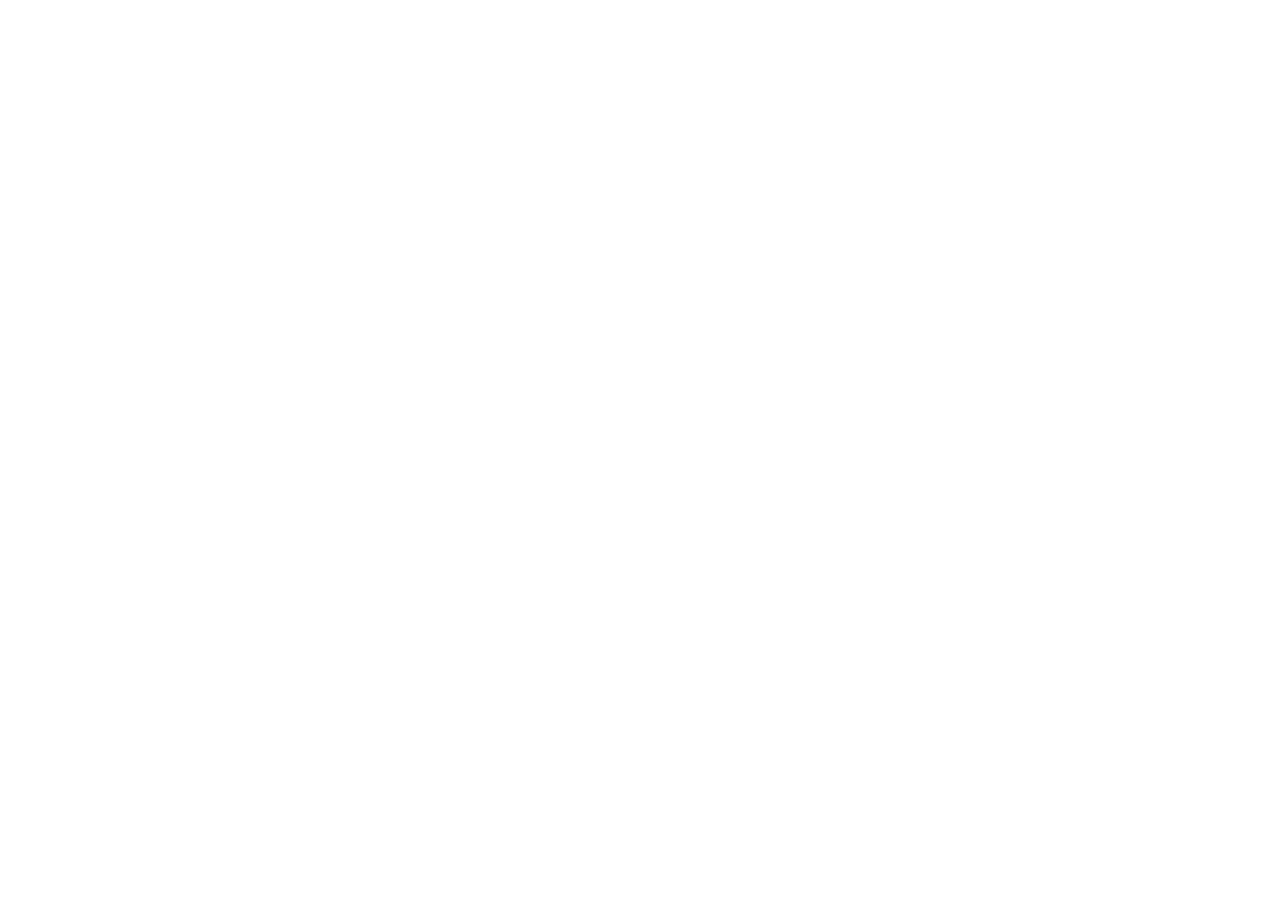
==== commit a033bd67: "Merge branch 'PavlAvstin:dev' into dev" ====
--- a/frontend/reel-rating-display-service/src/main/webapp/views/home.html
+++ b/frontend/reel-rating-display-service/src/main/webapp/views/home.html
@@ -38,10 +38,10 @@
         <div class="col-3 offset-4">
             <div class="row g-0 vcToParent">
                 <div class="input-group" id="searchContainer">
-                    <input class="form-control brAll" type="search" placeholder="Search" aria-label="Search">
+                    <input class="form-control brAll" type="search" placeholder="Search" aria-label="Search" id="searchBar">
                     <div class="input-group-append">
                         <div class="btPrimaryStyle iconWidth pXL prXXL plXXL brRight" type="submit">
-                            <img src="../images/search-white.png" alt="search bar logo" class="img-fluid">
+                            <img src="../images/search-white.png" alt="search bar logo" class="img-fluid notImplemented">
                         </div>
                     </div>
                 </div>
@@ -51,6 +51,7 @@
             </div>
         </div>
     </header>
+
 
     <!-- Start of cards -->
     <div class="row"> 
@@ -62,7 +63,7 @@
                 >
                 </title-with-line>
             </div>
-            <div class="carousel slide mtXXSM row" data-bs-ride="carousel" id="recentReleaseCarousel">
+            <div class="carousel slide mtXXSM row" data-bs-interval="false" data-bs-ride="carousel" id="recentReleaseCarousel">
                 <!-- Filled with JS -->
             </div>
             <div class="mtSM">
@@ -72,17 +73,15 @@
                 >
                 </title-with-line>
             </div>
-            <div class="carousel slide mtXXSM row" data-bs-ride="carousel" id="mostReviewedCarousel">
+            <div class="carousel slide mtXXSM row" data-bs-interval="false" data-bs-ride="carousel" id="mostReviewedCarousel">
                 <!-- Filled with JS -->
             </div>
         </div>
     </div>
 
 
-
-
-    <!-- Modals -->
-    <div class="modal fade" id="showMoreModal" tabindex="-1" aria-labelledby="movieModalLabel" aria-hidden="true">
+    <!-- Show More Modals -->
+    <div class="modal hidden" id="showMoreModal" tabindex="-1" aria-labelledby="movieModalLabel" aria-hidden="true">
         <div class="modal-dialog fontWhite hcToWindow">
             <div class="modal-content darkFG">
                 <div class="modal-body"><!-- Modal Body -->
@@ -91,15 +90,15 @@
                         <div class="col-6">
                             <div id="modalActionButtonsRow">
                                 <a 
-                                    class="btCalloutStyle mdFont textCenter brAll hLG rateToggle hideOverflow px-2" 
+                                    class="btCalloutStyle mdFont textCenter brAll hXL rateToggle hideOverflow px-2" 
                                     data-bs-toggle="modal" data-bs-target="#rateModal" id="rateButton"
                                 >
                                     <!-- Filled with JS -->
                                 </a>
-                                <a class="brAll bgNeutral centerImg brAll hLG notImplemented"><!--Share Button Logo-->
+                                <a class="brAll bgNeutral centerImg brAll hXL notImplemented"><!--Share Button Logo-->
                                     <img src="../images/share.png" alt="Share Button logo" class="img-fluid iconWidth">
                                 </a>
-                                <a class="discordColor centerImg brAll hLG notImplemented"><!--Discord Button Logo-->
+                                <a class="discordColor centerImg brAll hXL notImplemented"><!--Discord Button Logo-->
                                     <img src="../images/Discord.png" alt="discord-logo Button" class="img-fluid iconWidth">
                                 </a>
                                 <a class="close brAll" data-bs-dismiss="modal" aria-label="Close">
@@ -108,7 +107,7 @@
                             </div>
                         </div>
                     </div>
-                    <div class="row"> <!-- Top Section container / Row -->
+                    <div class="row mt-1"> <!-- Top Section container / Row -->
                         <div class="col-6"><!-- Image container -->
                             <img
                                 id="showMoreImg" 
@@ -158,7 +157,7 @@
                         <div class="col-6">
                             <div class="row scrollHidden limitHeight325 m-0 pbSM">
                                 <title-with-line
-                                    title="Freinds" fontSize="28px"
+                                    title="Friends" fontSize="28px"
                                     lineColorOne="#3d37bf" lineColorTwo="#6864ca"
                                     class="mbXSM"
                                 >
@@ -171,13 +170,12 @@
                 </div> <!-- End of Modal Body -->
             </div> <!--END modal Content-->
         </div><!--END Model Dialog -->
-    </div><!--END of Show More Model-->  
-    
-    
-
-
-
-    <div class="modal" id="rateModal" tabindex="-1" aria-labelledby="movieModalLabel" aria-hidden="true">
+    </div>
+    <!--End of Show More Model-->  
+    
+
+    <!-- Rate Modal -->
+    <div class="modal hidden" id="rateModal" tabindex="-1" aria-labelledby="movieModalLabel" aria-hidden="true">
         <div class="modal-dialog fontWhite hcToWindow">
             <div class="modal-content darkFG">
                 <div class="modal-body"><!-- Modal Body -->
@@ -185,14 +183,14 @@
                         <h2 class="col-6 lgFont fontWhite hideOverflow" id="ratingTitle"></h2>
                         <div class="col-6">
                             <div id="ratingActionButtonRow">
-                                <a class="bgDarkNeutral mdFont textCenter brAll hLG rateToggle fontWhite" data-bs-dismiss="modal" aria-label="Back">Back</a>
+                                <a class="bgDarkNeutral mdFont textCenter brAll hXL rateToggle fontWhite" data-bs-dismiss="modal" aria-label="Back">Back</a>
                                 <a class="close brAll" data-bs-dismiss="modal" aria-label="Close">
                                     <img src="../images/close-purple-with-white-x.png" class="img-fluid iconWidth"/>
                                 </a>
                             </div>
                         </div>
                     </div>
-                    <div class="row"> <!-- Top Section container / Row -->
+                    <div class="row mt-1"> <!-- Top Section container / Row -->
                         <div class="col-6 limitHeight325 scrollHidden"><!-- Existing Ratings -->
                             <div class="row">
                                 <title-with-line
@@ -212,18 +210,22 @@
                                 >
                                 </title-with-line>
                                 <div id="newRatingContainer" class="col-12">
-                                    <label id="newRatingLabel" for="newRatingInput">Rating Name</label>
-                                    <input type="text" class="fullWidth brAll inputHeight"/>
+                                    <label id="newRatingLabel">Rating Name</label>
+                                    <input type="text" class="fullWidth brAll inputHeight" id="newRatingInput"/>
                                 </div>
                                 <div id="ratingScaleContainer" class="col-5 mtXSM">
                                     <div class="row g-0">
                                         <div class="col-12">Scale</div>
                                         <div class="col-5">
-                                            <label id="ratingScaleLabelStart" for="ratingScaleStart" class="hidden">Start</label>
+                                            <label id="ratingScaleLabelStart" class="hidden">Start</label>
                                             <select class="form-select brAll" aria-label="Rating scale start" id="ratingScaleStart">
-                                                <option selected>Start</option>
-                                                <option value="1">1</option>
-                                                <option value="2">2</option>
+                                                <option selected value="1">1</option>
+                                            </select>
+                                        </div>
+                                        <div class="col-2 textCenter">to</div>
+                                        <div class="col-5">
+                                            <label id="ratingScaleLabelEnd" class="hidden">End</label>
+                                            <select class="form-select brAll" aria-label="Rating scale end" id="ratingScaleEnd">
                                                 <option value="3">3</option>
                                                 <option value="4">4</option>
                                                 <option value="5">5</option>
@@ -231,36 +233,15 @@
                                                 <option value="7">7</option>
                                                 <option value="8">8</option>
                                                 <option value="9">9</option>
-                                                <option value="10">10</option>
-                                            </select>
-                                        </div>
-                                        <div class="col-2 textCenter">to</div>
-                                        <div class="col-5">
-                                            <label id="ratingScaleLabelEnd" for="ratingScaleEnd" class="hidden">End</label>
-                                            <select class="form-select brAll" aria-label="Rating scale end" id="ratingScaleEnd">
-                                                <option selected>End</option>
-                                                <option value="1">1</option>
-                                                <option value="2">2</option>
-                                                <option value="3">3</option>
-                                                <option value="4">4</option>
-                                                <option value="5">5</option>
-                                                <option value="6">6</option>
-                                                <option value="7">7</option>
-                                                <option value="8">8</option>
-                                                <option value="9">9</option>
-                                                <option value="10">10</option>
+                                                <option selected value="10">10</option>
                                             </select>
                                         </div>
                                     </div>
                                 </div>
                                 <div id="ratingValue" class="col-7 mtXSM plXXSM">
                                     <div class="row">
-                                        <div class="col-12">
-                                            <label id="newRatingValueLabel" for="newRatingValueInput">Rating Value</label>
-                                            <progress-bar 
-                                                scaleStart="1" scaleEnd="10" ratingValue="5" 
-                                                lowRatingColor="#3d37bf" highRatingColor="#00ff00">
-                                            </progress-bar>
+                                        <div class="col-12" id="progressBarForRating">
+                                            <!-- Filled with JS -->
                                         </div>
                                     </div>
                                 </div>
@@ -277,14 +258,14 @@
                                 >
                                 </title-with-line>
                                 <div id="newRatingContainer" class="col-12">
-                                    <label id="newRatingLabel" for="newRatingInput">Tag Name</label>
-                                    <input type="text" class="fullWidth brAll customShadow inputHeight"/>
+                                    <label id="newRatingLabel">Tag Name</label>
+                                    <input id="newTagInput" type="text" class="fullWidth brAll customShadow inputHeight"/>
                                 </div>
                                 <div class="col-12">
                                     <div class="newRatingButtonsRow mtXSM">
                                         <div id="cancelTag" class="btNegativeStyle brAll ptSM pbSM textCenter mtXSM mbXSM">Clear</div>
                                         <div id="shareTag" class="bgDarkNeutral brAll ptSM pbSM mtXSM mbXSM textCenter">Public</div>
-                                        <div id="submitTag" class="btPrimaryStyle brAll ptSM pbSM mtXSM mbXSM textCenter">Create Rating</div>
+                                        <div id="submitTag" class="btPrimaryStyle brAll ptSM pbSM mtXSM mbXSM textCenter">Create Tag</div>
                                     </div>
                                 </div>
                             </div><!-- End of Row -->
@@ -295,7 +276,7 @@
                                 >
                                 </title-with-line>
                                 <div id="newRatingContainer" class="col-12">
-                                    <label id="newRatingLabel" for="newRatingInput">Up/Down Name</label>
+                                    <label id="newRatingLabel">Up/Down Name</label>
                                     <input type="text" class="fullWidth brAll customShadow inputHeight"/>
                                 </div>
                                 <div class="col-12">
@@ -327,11 +308,11 @@
                             >
                             </title-with-line>
                             <div class="row g-0">
-                                <textarea class="textAreaStyle brAll customShadow"></textarea>
+                                <textarea id="newReviewInput" class="textAreaStyle brAll customShadow"></textarea>
                                 <div class="newRatingButtonsRow mtXSM">
                                     <div id="cancelReview" class="btNegativeStyle brAll ptSM pbSM textCenter mtXSM mbXSM">Clear</div>
                                     <div id="shareReview" class="bgDarkNeutral brAll ptSM pbSM mtXSM mbXSM textCenter">Public</div>
-                                    <div id="submitReview" class="btPrimaryStyle brAll ptSM pbSM mtXSM mbXSM textCenter">Create Rating</div>
+                                    <div id="submitReview" class="btPrimaryStyle brAll ptSM pbSM mtXSM mbXSM textCenter">Submit Review</div>
                                 </div>
                             </div> 
                         </div>
@@ -340,11 +321,12 @@
             </div> <!--END modal Content-->
         </div><!--END Model Dialog -->
     </div>
-
-
-<!--OffCanvas-->
+    <!-- End of Show More Model -->
+
+
+    <!-- Off Canvas -->
     <div class="offcanvas offcanvas-start darkFG fontWhite" data-bs-backdrop="false" tabindex="-1" id="filterMenu">
-        <div class="row">
+        <div class="row mtSM">
             <div class="col-10">
                 <input class="form-control brAll fullWidth" type="search" placeholder="Search" aria-label="Search">
             </div>
@@ -354,8 +336,8 @@
                 </a>
             </div>
         </div>
-        <div class="offcanvas-body">
-            <div class="lgFont mtMD">Filters</div>
+        <div class="offcanvas-body mtSM">
+            <div class="lgFont">Filters</div>
             <div id="filterContainer">
                 
             </div>
@@ -366,12 +348,18 @@
             </div>
         </div>
     </div>
-
+    <!-- End of Off Canvas -->
+    
+    <!-- Alert Container -->
+    <div id="alertContainer"></div>
+    <!-- End of Alert Container -->
+    
     <footer>
         <!-- JS imports-->
         <script src="../js/controller.js" type="module"></script>
         <script src="../js/webComps/progress-bar.js" defer></script>
-        <script src="../js/webComps/progress-bar-create-modify.js" defer></script>
+        <script src="../js/webComps/progress-bar-clickable.js" defer></script>
+        <script src="../js/webComps/progress-bar-create.js" defer></script>
         <script src="../js/webComps/title-with-line.js" defer></script>
         <script 
             src="https://cdn.jsdelivr.net/npm/bootstrap@5.0.2/dist/js/bootstrap.bundle.min.js"
--- a/frontend/reel-rating-display-service/src/main/webapp/css/global.css
+++ b/frontend/reel-rating-display-service/src/main/webapp/css/global.css
@@ -4,7 +4,7 @@
 /* Global Style */
 :root{
     --transDur : .3s;
-    --sliderTrans : 4s ease-in-out;
+    --sliderTrans : 1.5s ease-in-out;
     --mainColor : #3d37bf;
     --secondaryColor : #6864ca;
     --maxRatingColor : #00ff00;
@@ -30,8 +30,9 @@
     --xxsm : 1.730%;
 
     /* values come from the golden ratio */
-    --xlPX : 60px;
-    --lgPX : 37px;
+    --xxlPX : 60px;
+    --xlPX : 37px;
+    --lgPX : 27px;
     --medPX : 23px;
     --smPX : 14px;
     --xsPX : 9px;
@@ -98,14 +99,8 @@
 
 .carousel-item{ transition: var(--sliderTrans);}
 .modal-dialog{ margin-left: 0; margin-right:0; }
-.modal-content{
-    height : var(--modalHeight);
-    width : var(--modalWidth);
-}
-.modal-body{
-    height : var(--modalHeight);
-    width : var(--modalWidth);
-}
+.modal-content{height : var(--modalHeight);width : var(--modalWidth);}
+.modal-body{ height : var(--modalHeight); width : var(--modalWidth); }
 
 body{ font-family: Arial, Helvetica, sans-serif; background-color: var(--backgroundColor); }
 .darkFG{ background-color : var(--darkFG) }
@@ -115,20 +110,20 @@
 .fontWhite{ color: white; }
 .fontBlack{ color: black; }
 .bgPrimary{ background-color: var(--mainColor);}
-.bgPrimary:hover{background-color: var(--secondaryColor); transition: var(--transDur);}
-.bgNeutral{ background-color: var(--neutralColor);}
-.bgNeutral:hover{background-color: var(--neutralHover); transition: var(--transDur);}
+.bgPrimary:hover{ background-color: var(--secondaryColor); transition: var(--transDur); }
+.bgNeutral{ background-color: var(--neutralColor); }
+.bgNeutral:hover{ background-color: var(--neutralHover); transition: var(--transDur); }
 .bgDarkNeutral{ background-color: var(--darkNeutral); }
-.bgSecondary{ background-color: var(--secondaryColor);}
+.bgSecondary{ background-color: var(--secondaryColor); }
 .hidden{ display : none; }
 .error{ width : 98%; margin-left: 1%; margin-right:1%; }
-.vDiv{ border-left: solid; border-left-color:white;}
+.vDiv{ border-left: solid; border-left-color:white; }
 .ofVert{ overflow-y: scroll; }
 .modal-header.row > .modalClose{ margin-right : 10px; }
-.iconWidth { width : var(--lgPX); }
-.btPrimaryStyle{ background: var(--purpleGrad);}
-.btCalloutStyle{ background: var(--greenGrad);}
-.btNegativeStyle{ background: var(--redGrad);}
+.iconWidth { width : var(--xlPX); }
+.btPrimaryStyle{ background: var(--purpleGrad); }
+.btCalloutStyle{ background: var(--greenGrad); }
+.btNegativeStyle{ background: var(--redGrad); }
 .customShadow { box-shadow: var(--shadow); }
 .fadeAwayNeutral{ 
     background: var(--fadeAwayNeutral); 
@@ -147,16 +142,50 @@
 .limitHeight350{ height : 350px; }
 .limitHeight325{ height : 325px; }
 .limitHeight300{ height : 300px; }
-.textAreaStyle{ height: 175px; }
+.textAreaStyle{ height : 175px; }
 .inputHeight{ height : 35px; }
+.controls{width : 5%; color : black;}
+.controls:hover{ 
+    background-color : rgba(0, 0, 0, 0.40); 
+    transition: var(--transDur); 
+    width : 7%;
+}
+#alertContainer{ 
+    position: absolute; 
+    color : white; 
+    top : 10%;
+    left : 70%;
+    width : 30%;
+    z-index: 1060;
+}
+.alertMessage{ 
+    position: absolute; 
+    background: var(--purpleGrad); 
+    z-index: 1061;
+}
+@keyframes fadeIn {
+    0% {
+        opacity: 0;
+    }
+    100% {
+        opacity: 1;
+    }
+}
+
+.show {
+    animation: fadeIn var(--transDur) ease-in-out; /* Adjust the duration and timing function as needed */
+}
+
+
 
 /* Font Sizes */
+.xxlFont{ font-size : var(--xxlPX) }
 .xlFont{ font-size : var(--xlPX) }
 .lgFont{ font-size : var(--lgPX) }
 .mdFont{ font-size : var(--medPX) }
 .smFont{ font-size : var(--smPX) }
 .xsFont{ font-size : var(--xsPX) }
-.buttonFont { font-size: var(--buttonPX); }
+.buttonFont { font-size: var(--lgPX) }
 
 
 /* Font Color */
@@ -258,6 +287,7 @@
 }
 
 /* Height */
+.hXXL{ max-height: var(--xxlPX); }
 .hXL{ max-height: var(--xlPX); }
 .hLG{ max-height: var(--lgPX); }
 .hMD{ max-height: var(--medPX); }
@@ -280,16 +310,13 @@
     column-gap: 20px;
     grid-template-columns: repeat(4, 1fr);
 }
-
 .modalHeaderRow{
     display: grid;
     column-gap: 5px;
     grid-template-columns: repeat(12, 1fr);
 }
 .modalRate{ grid-column: 1 / span 5; }
-
 .modalShare{ grid-column: 6 / span 2; }
-
 .modalExit{ grid-column: 10 / span 2; }
 
 
@@ -298,19 +325,15 @@
     grid-template-columns: 13fr 4fr 4fr 3fr;
     column-gap: var(--smPX);
 }
-
-
 #ratingActionButtonRow{
     display: grid;
     grid-template-columns: 21fr 3fr;
     column-gap: var(--smPX);
 }
-
 .newRatingButtonsRow{
     display: grid;
     grid-template-columns: repeat(48, 1fr);
 }
-
 #cancelRating, #cancelTag, #cancelReview, #cancelUpDown{ 
     grid-column: 1 / span 14; 
 }
